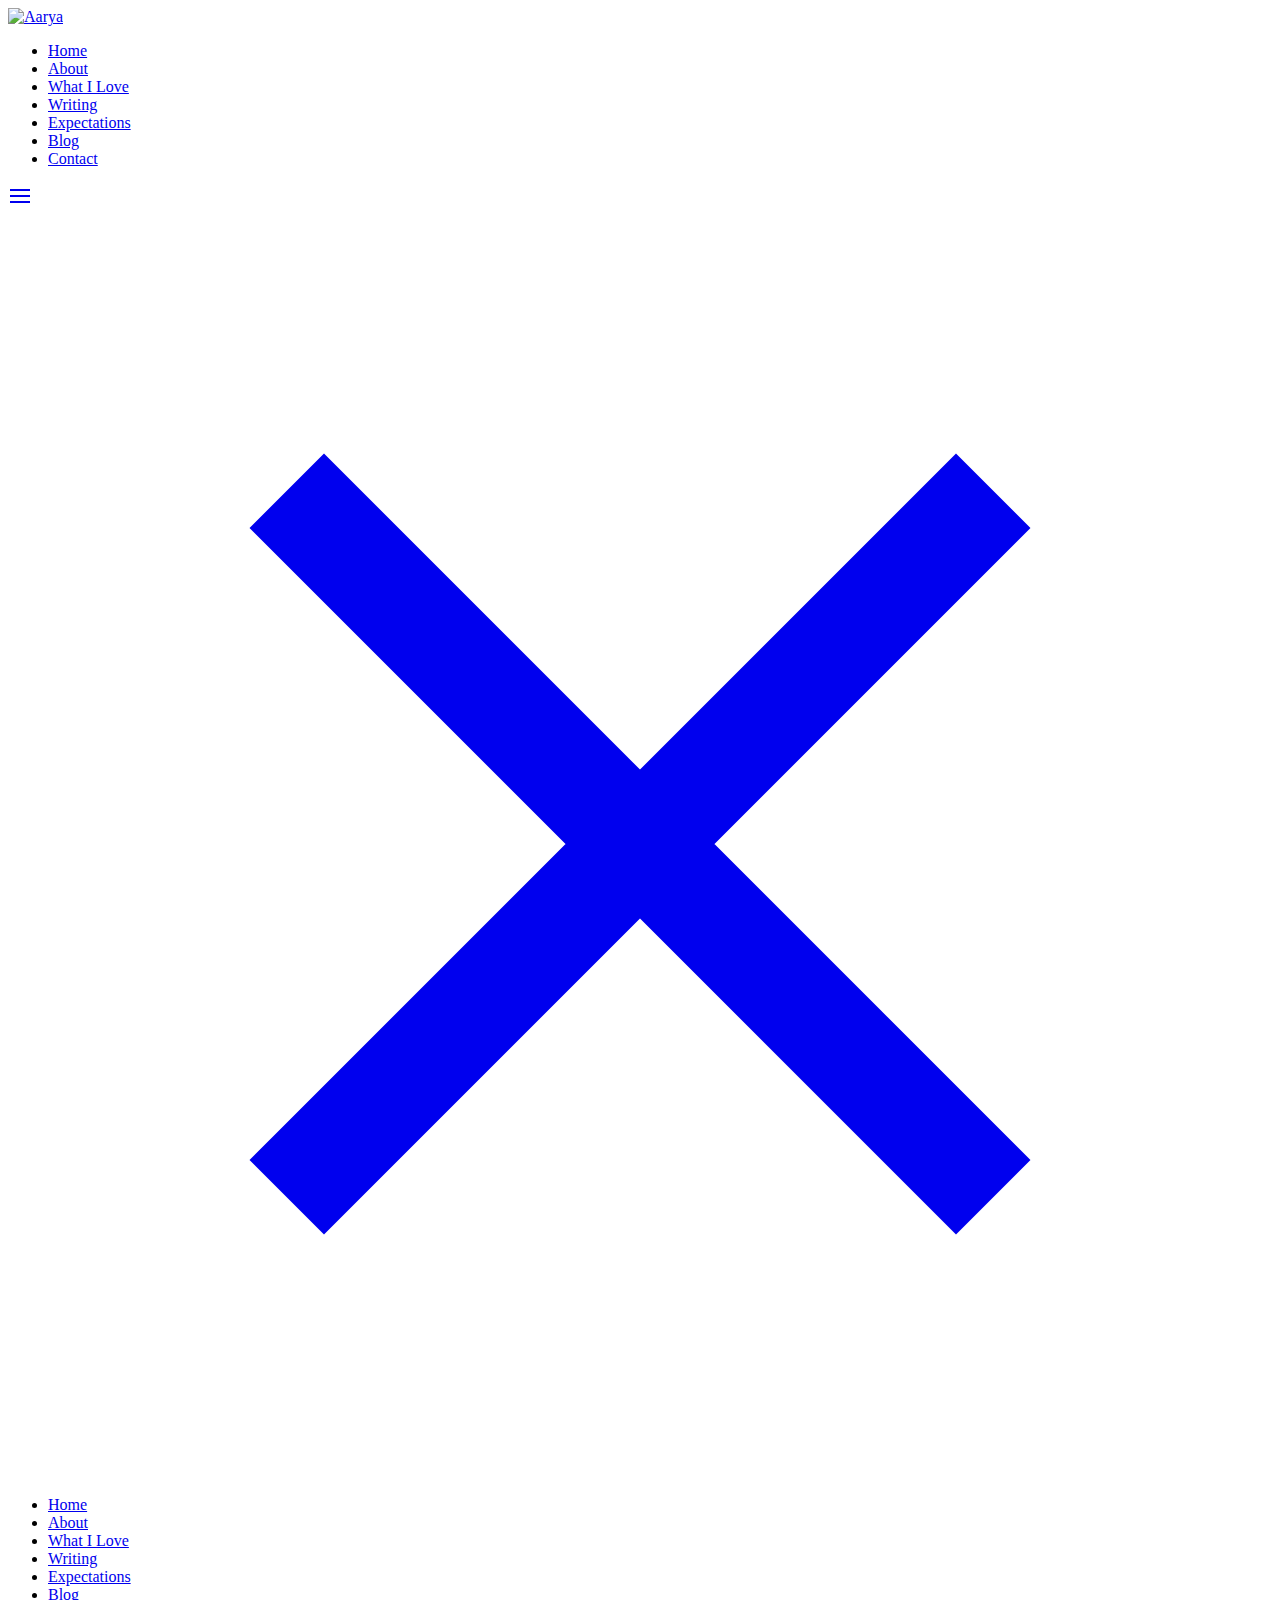
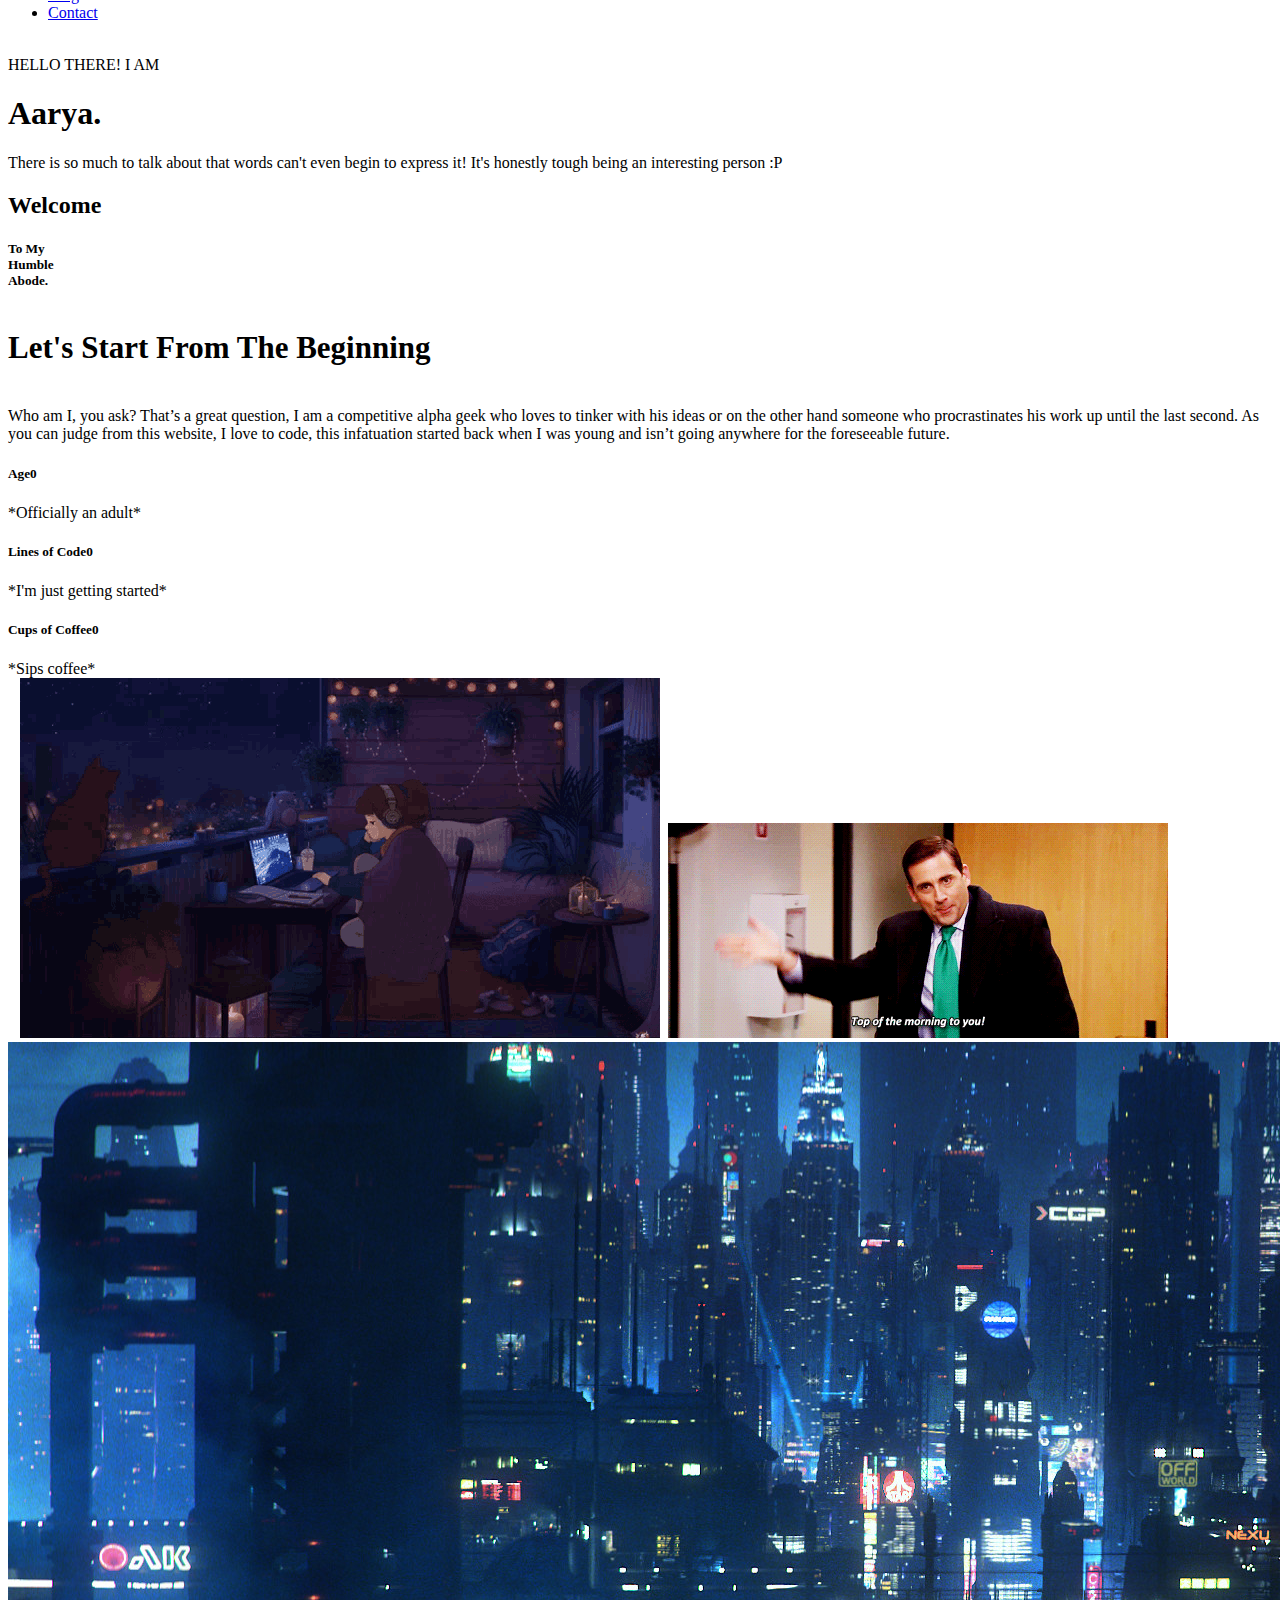
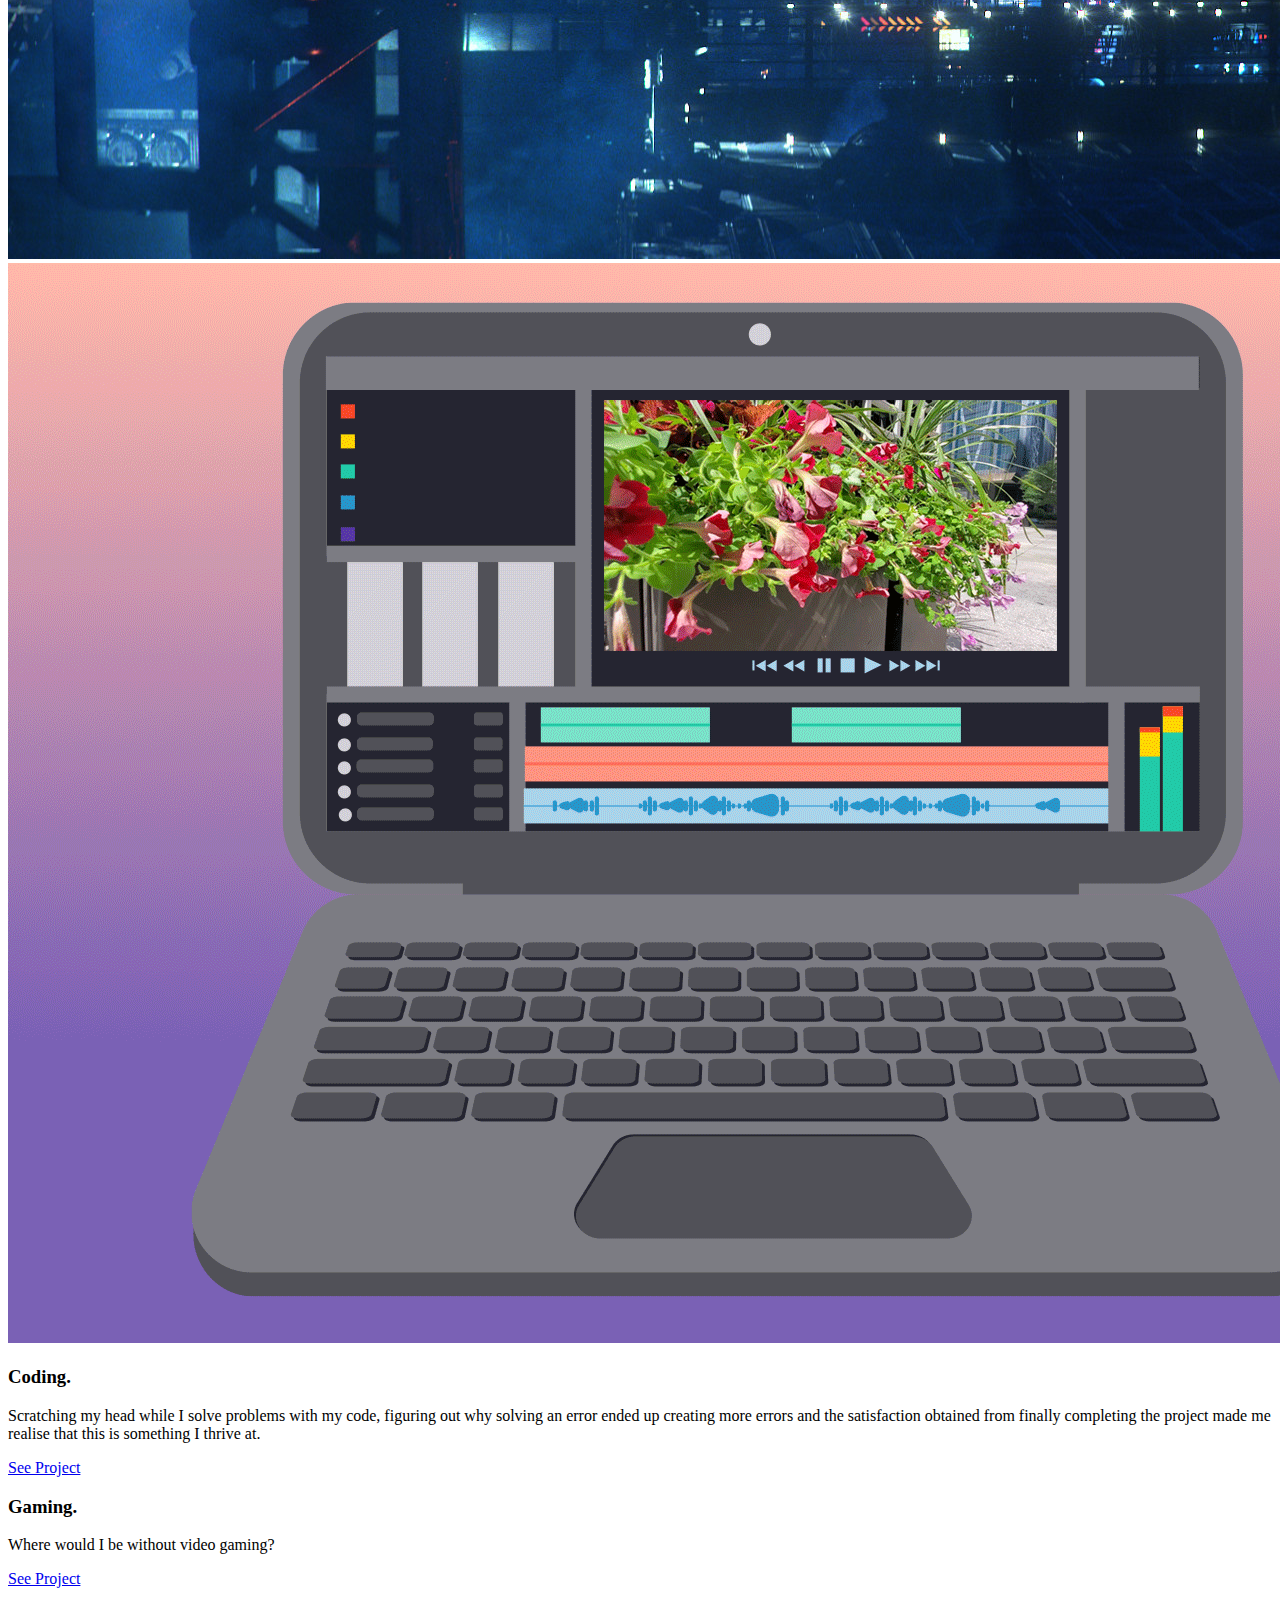
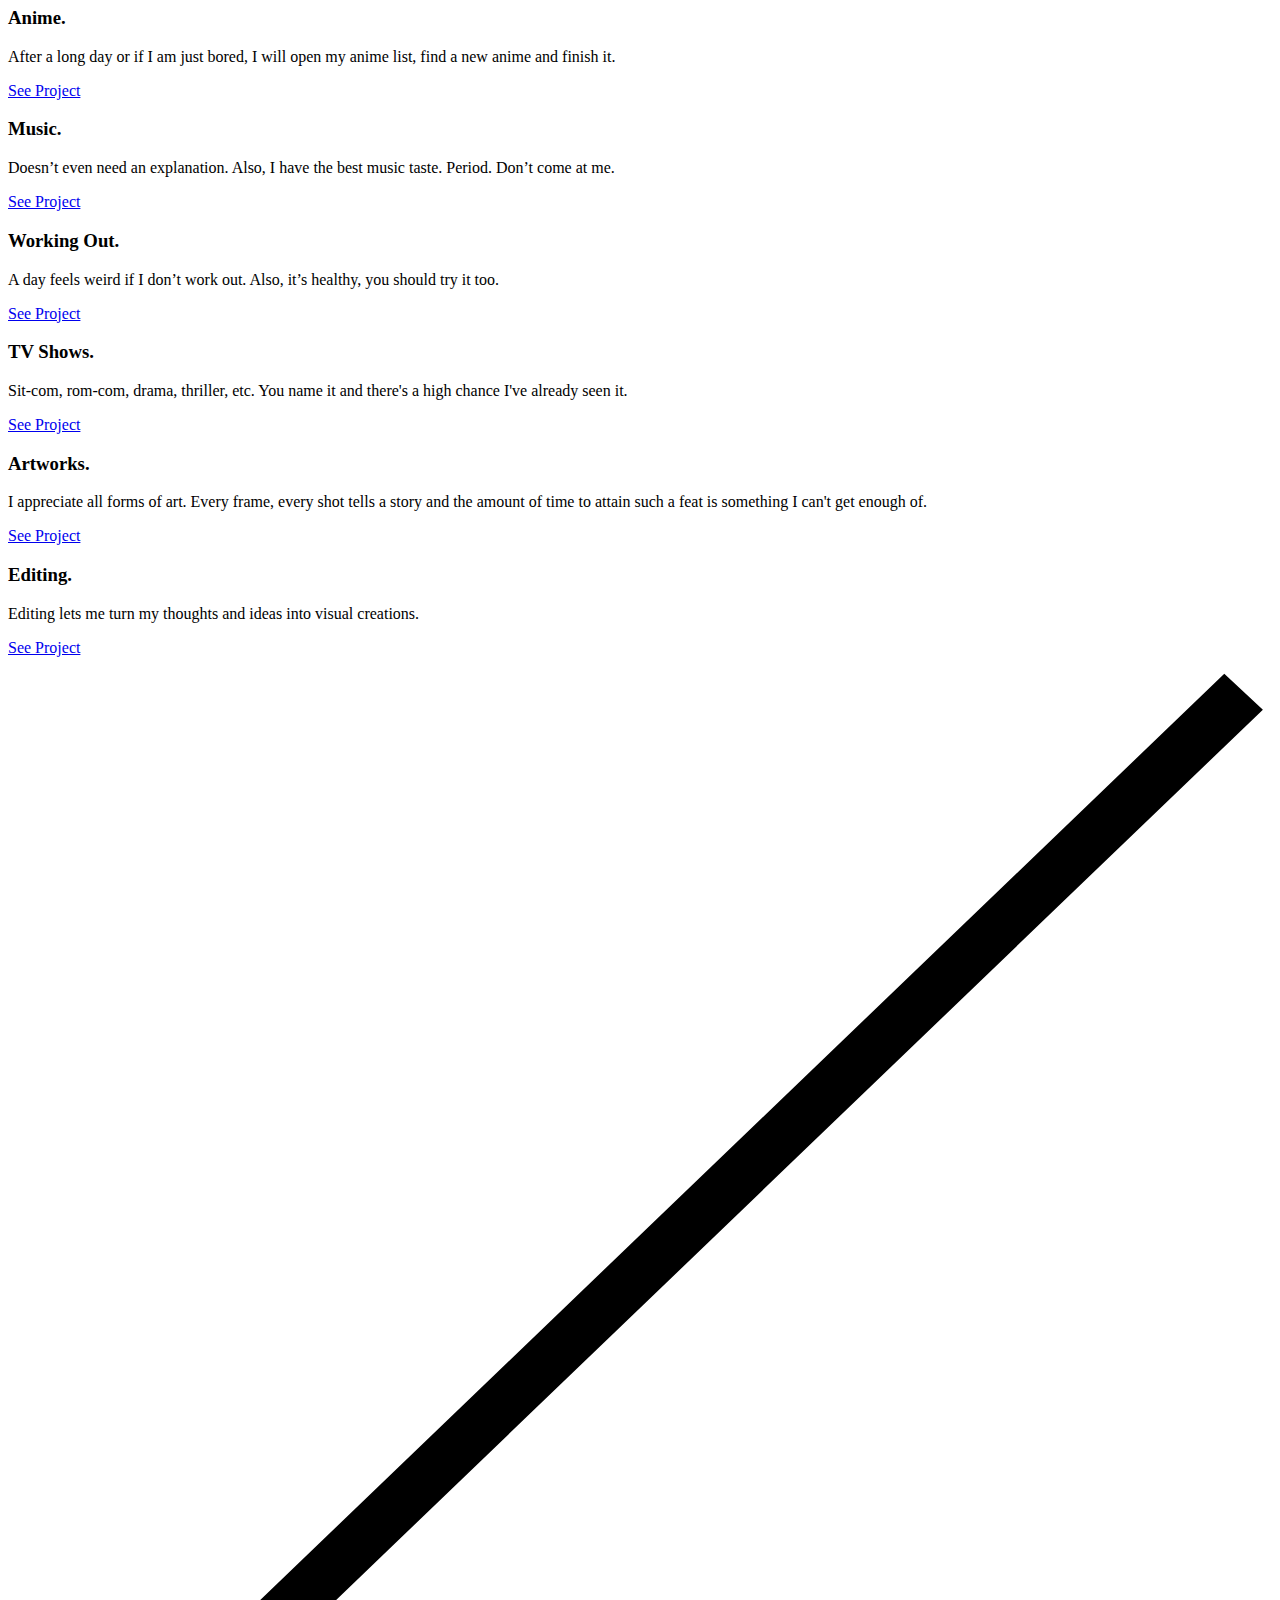
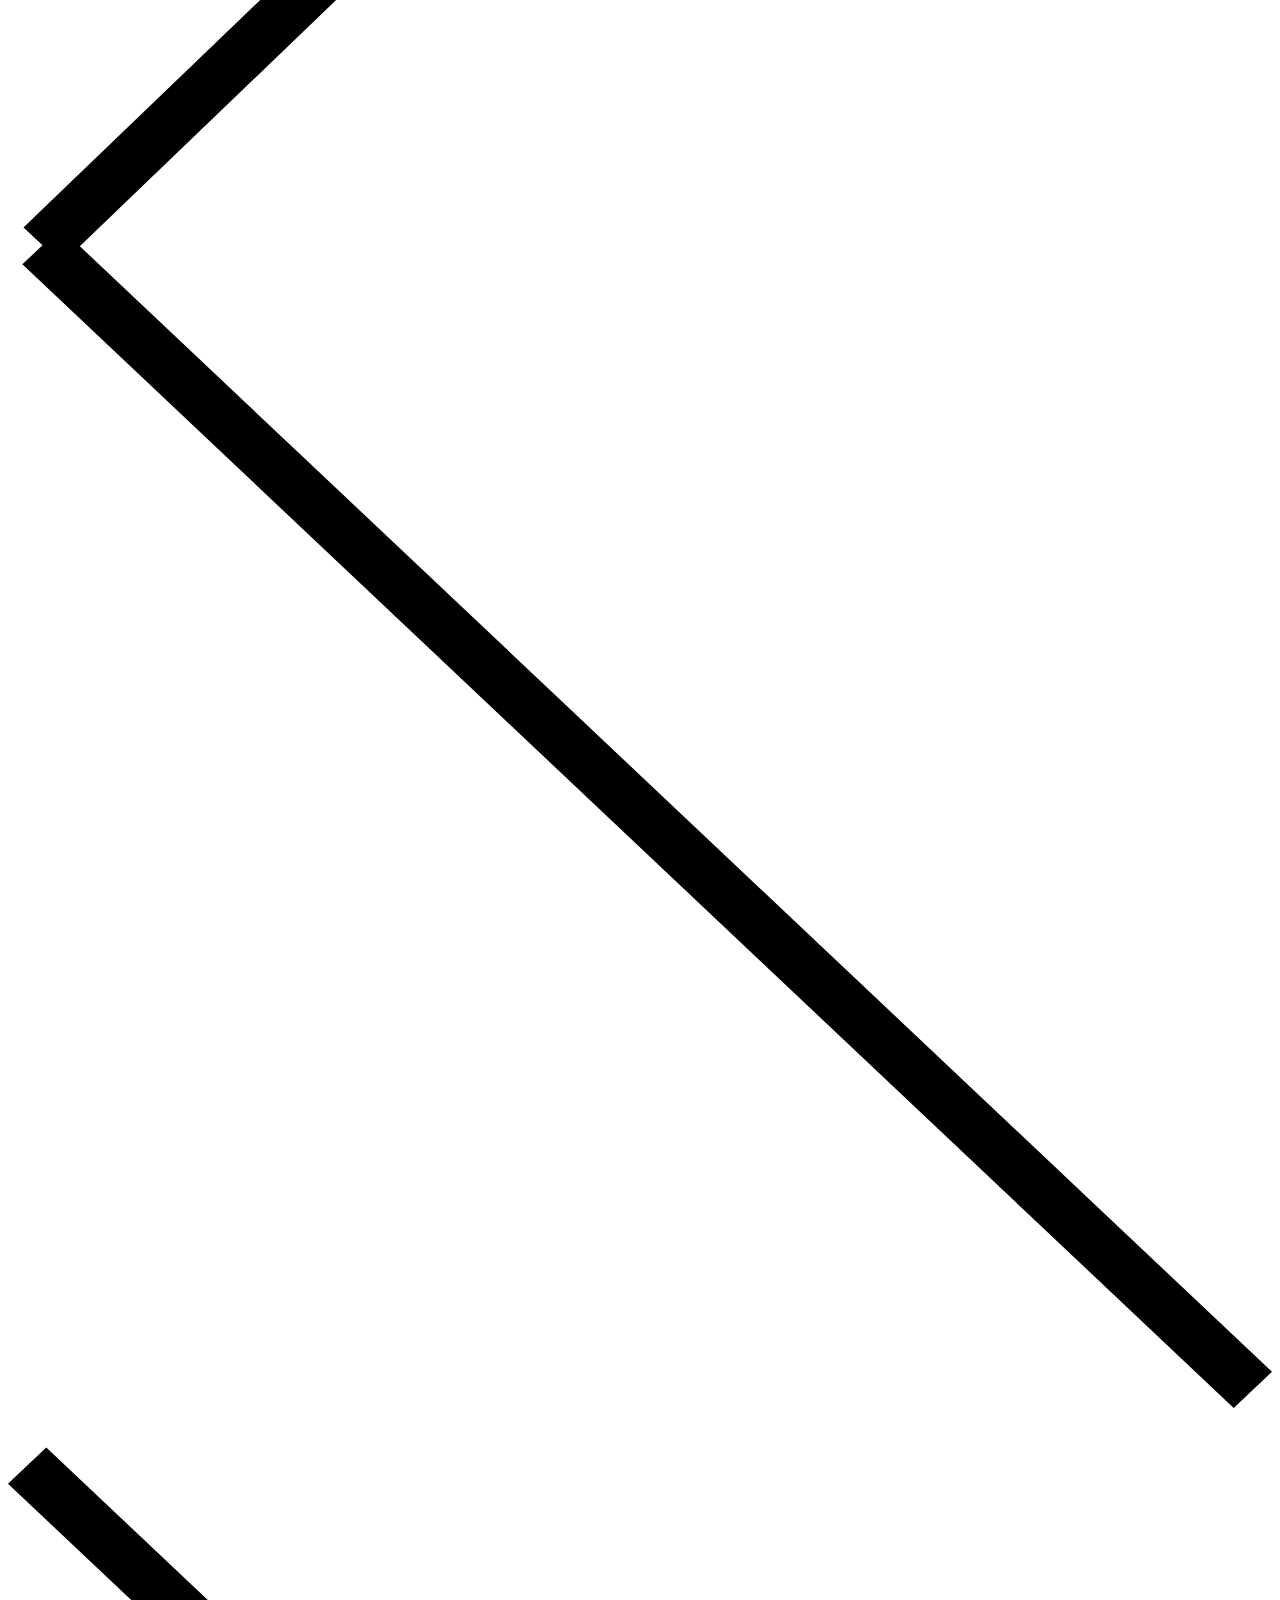
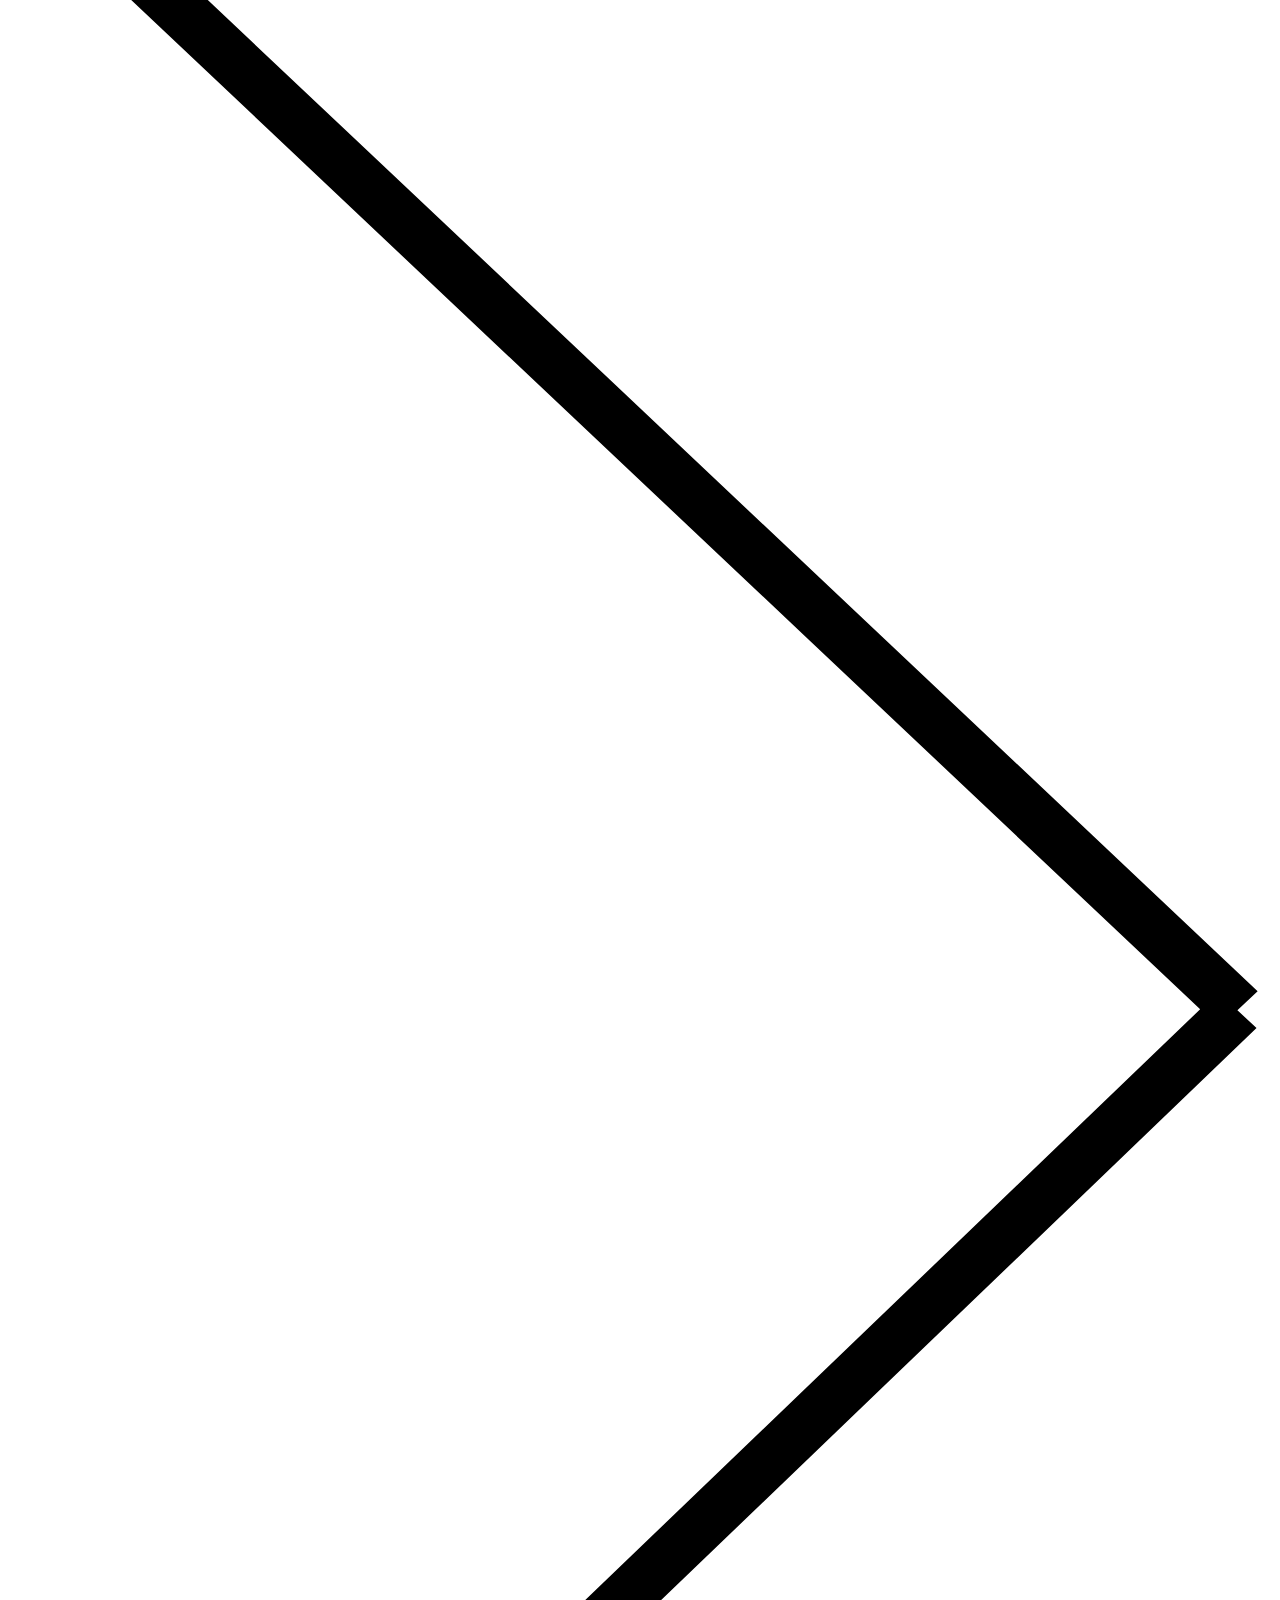
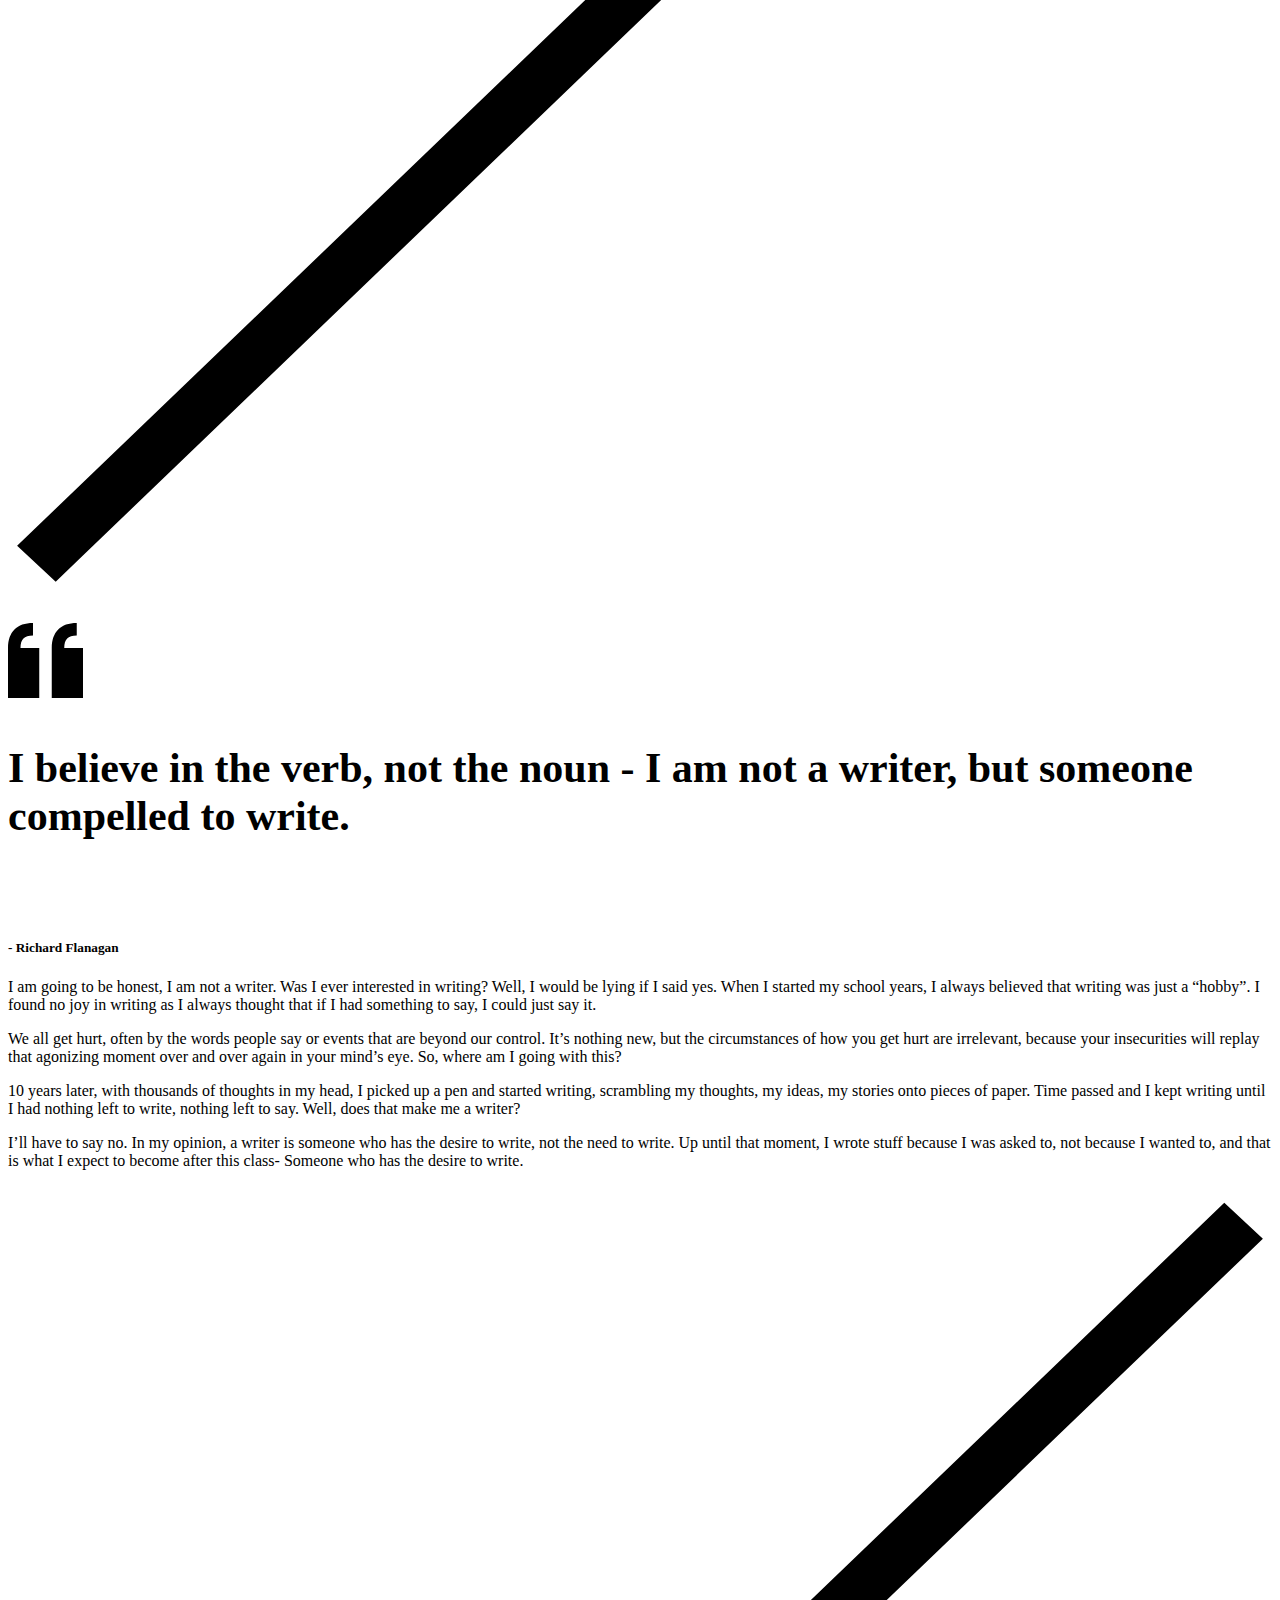
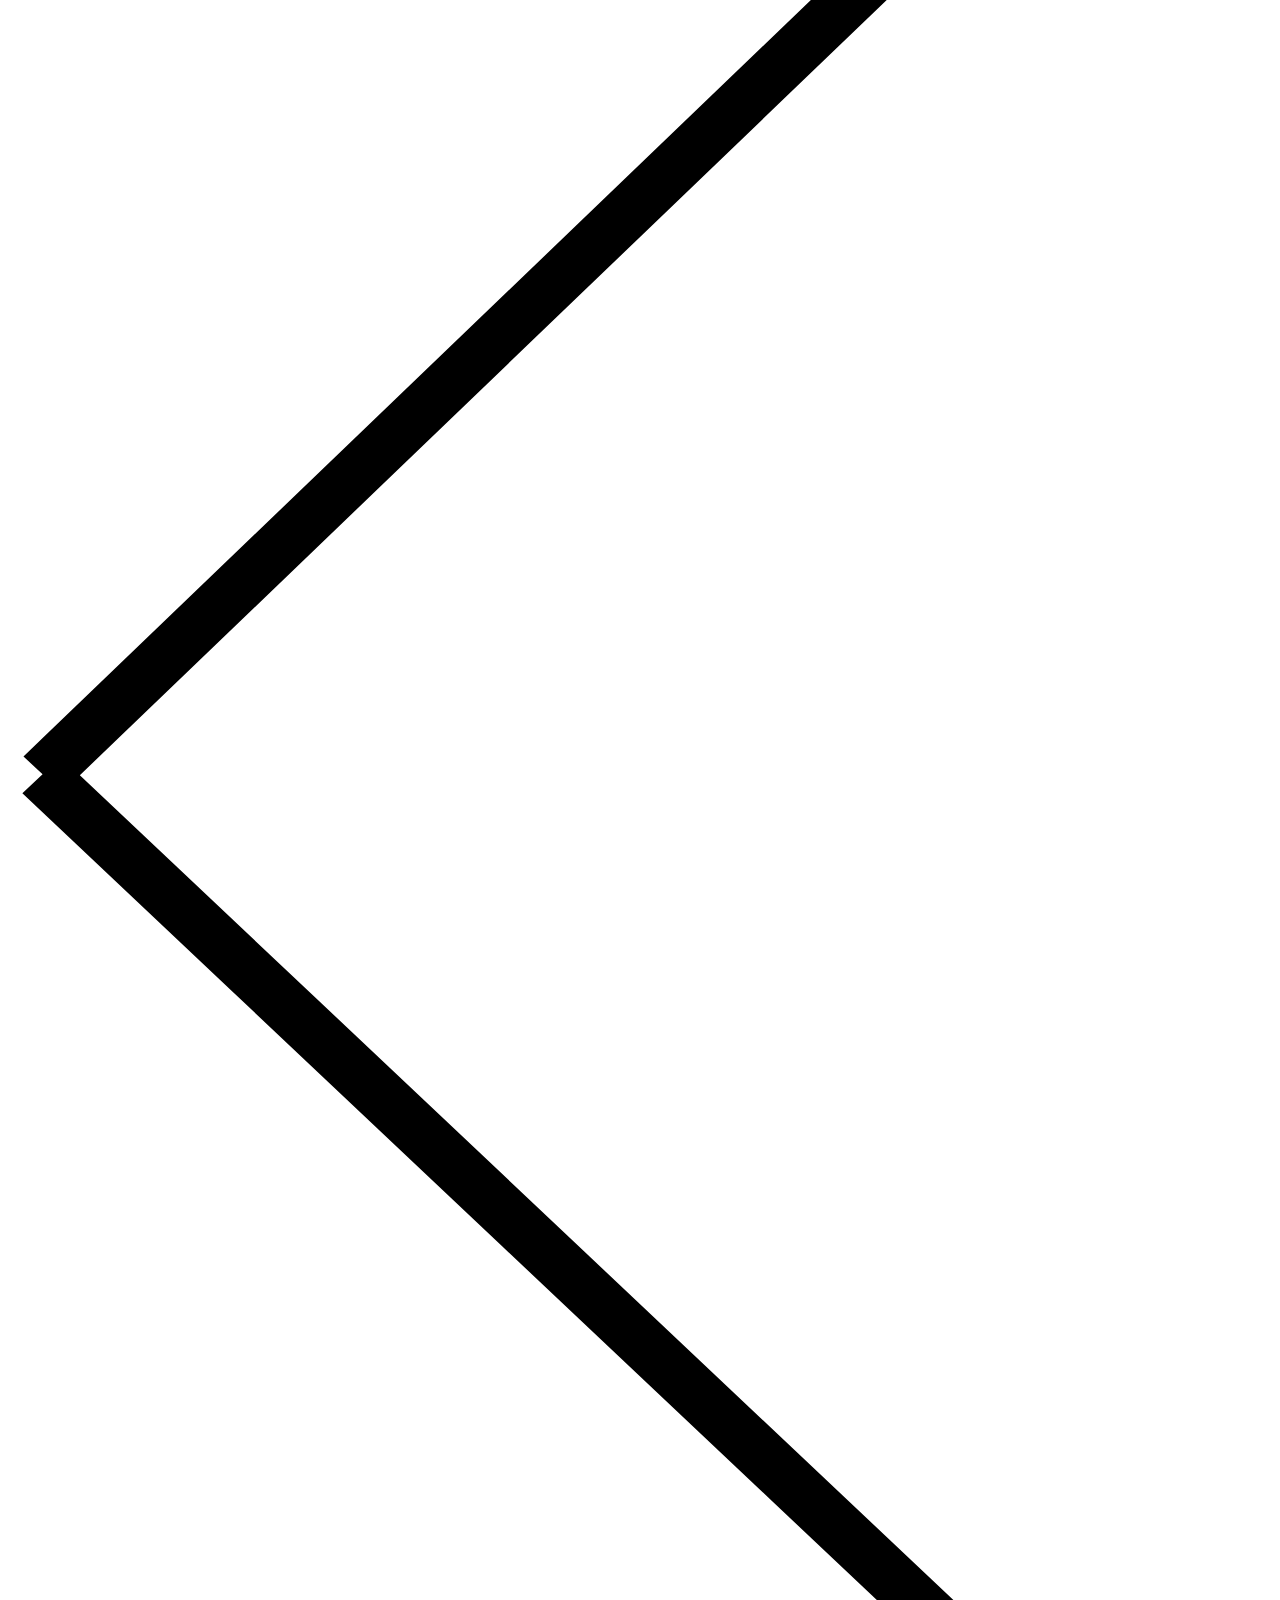
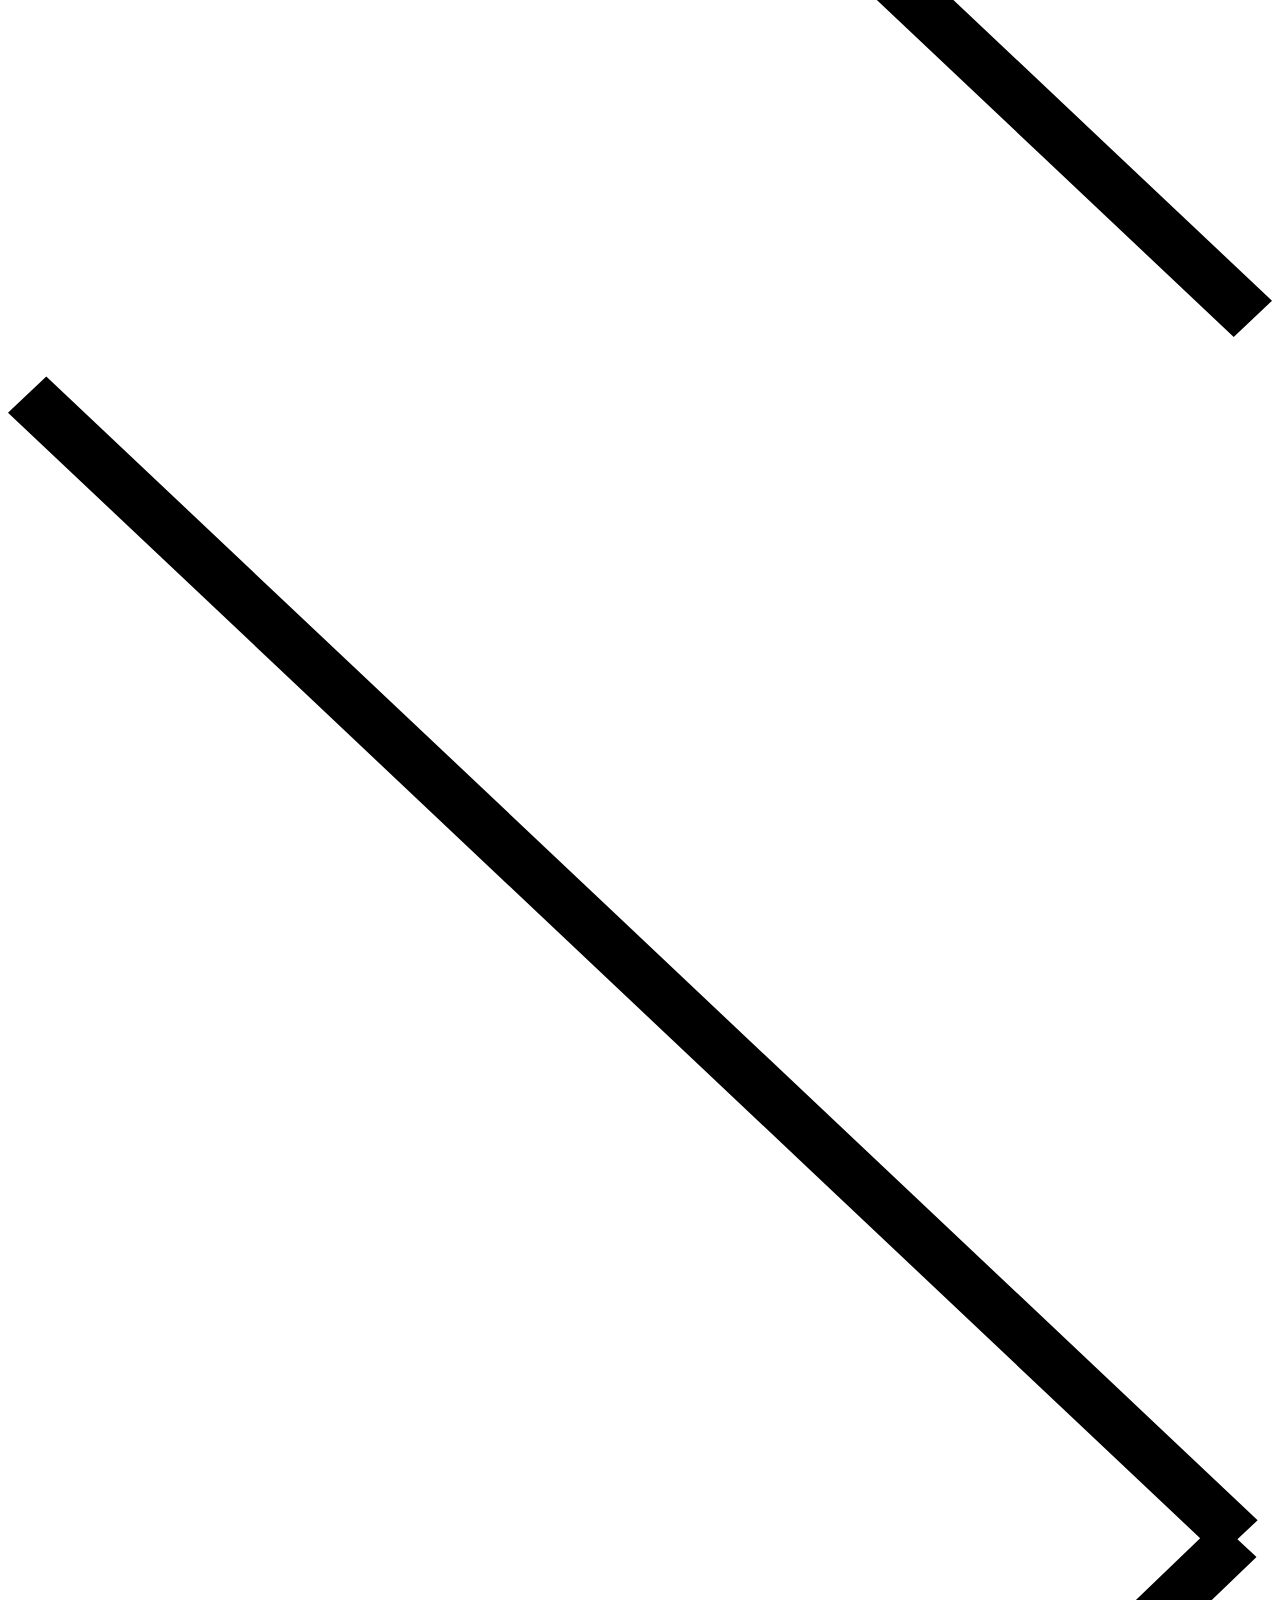
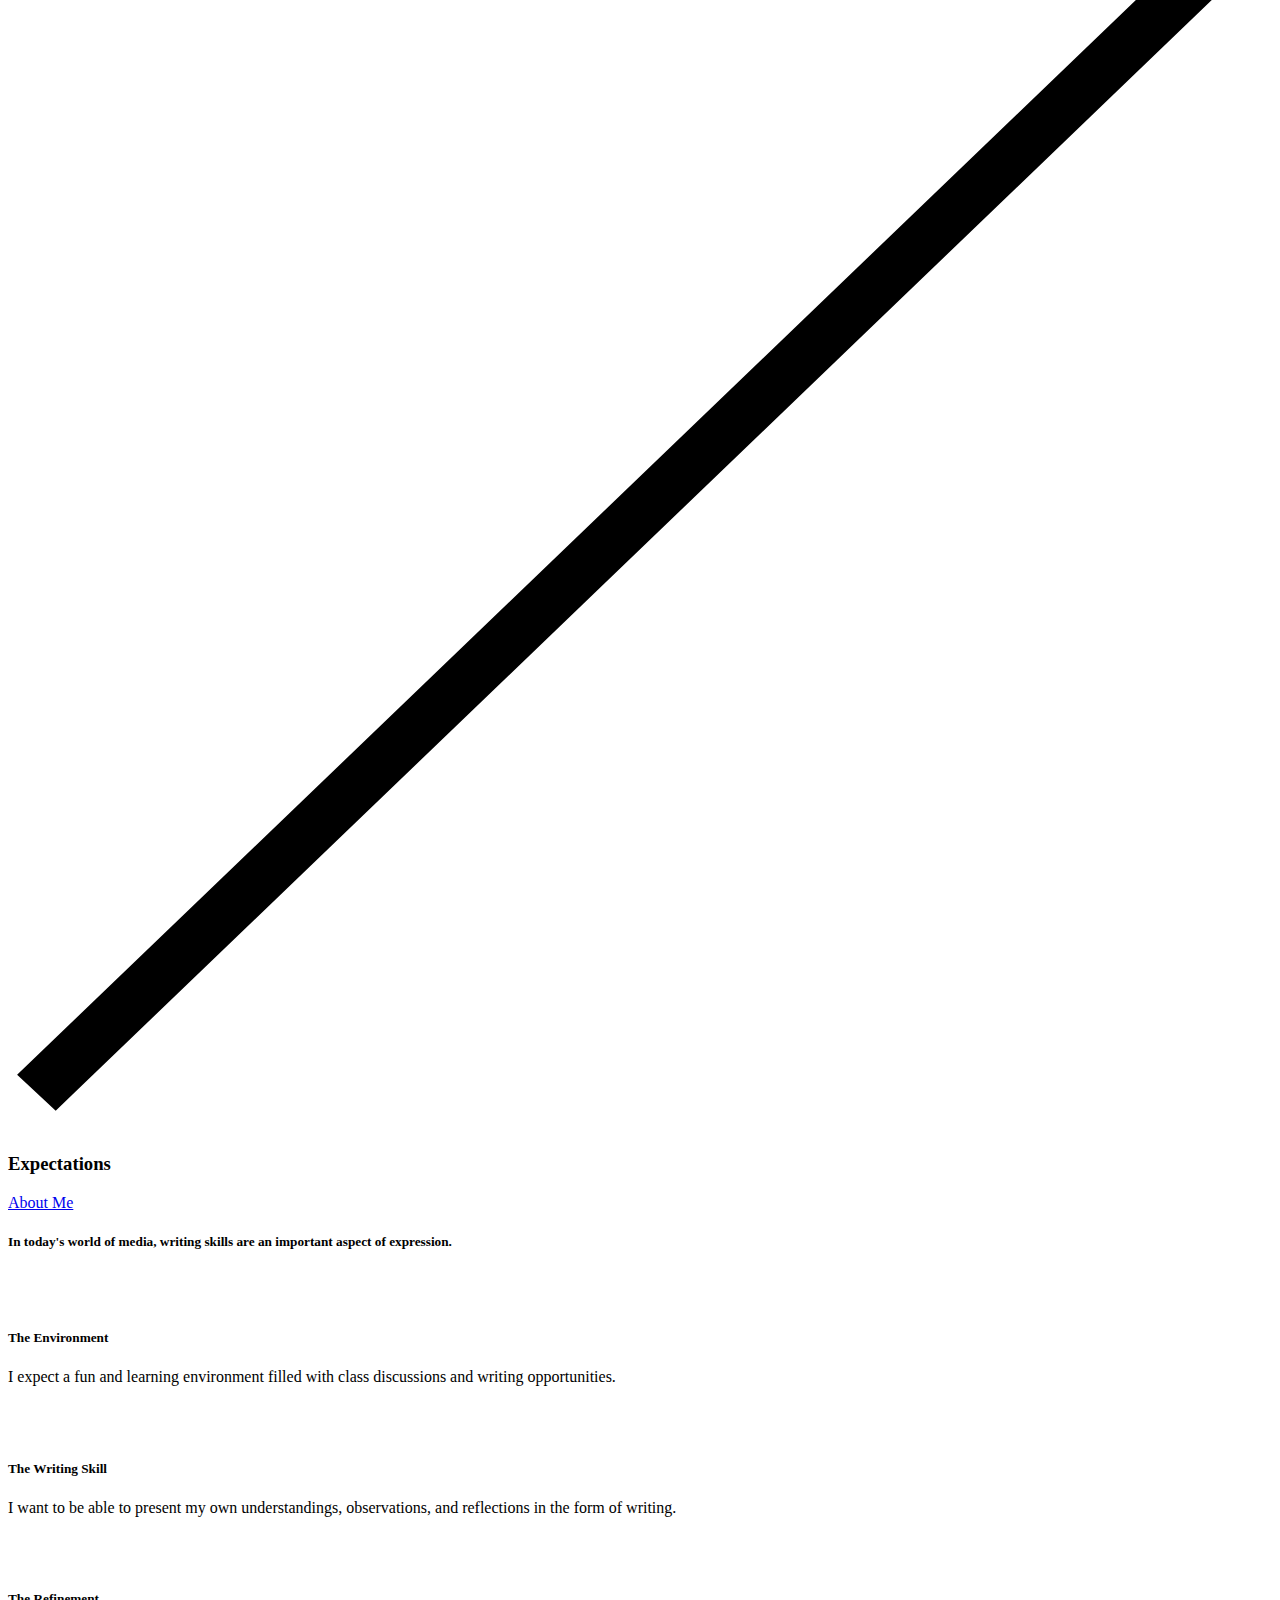
==== index.html @ be19444d "Expectations" ====
<!DOCTYPE html>
<html class="no-js vlt-is--homepage vlt-is--footer-fixed" lang="en">

<head>
	<meta charset="utf-8">
	<title>Aarya.exe</title>
	<meta name="description" content="Personal Blogging Page">
	<meta http-equiv="X-UA-Compatible" content="IE=edge">
	<meta name="viewport" content="width=device-width, initial-scale=1, maximum-scale=1">
	<!--Favicon-->
	<link rel="icon" type="image/svg" href="assets/img/root/A_icon.svg">
	<!--Framework-->
	<link rel="stylesheet" href="assets/css/framework/bootstrap.min.css">
	<!--Fonts-->
	<link rel="stylesheet" href="assets/fonts/Gilroy/style.css">
	<!--Icons-->
	<link rel="stylesheet" href="assets/fonts/LineIcons/Pro-Regular/font-css/LineIcons.css">
	<!--Plugins-->
	<link rel="stylesheet" href="assets/css/vlt-plugins.min.css">
	<!--Style-->
	<link rel="stylesheet" href="assets/css/vlt-main.min.css">
	<!--Custom-->
	<link rel="stylesheet" href="assets/css/custom.css">
</head>

<body class=" animsition">
	<!--Header-->
	<header class="vlt-header vlt-header--default">
		<div class="vlt-navbar vlt-navbar--main vlt-navbar--transparent vlt-navbar--sticky">
			<div class="vlt-navbar-background"></div>
			<div class="vlt-navbar-inner">
				<div class="vlt-navbar-inner--left">
					<!--Logo--><a class="vlt-navbar-logo" href="index.html"><img src="assets/img/root/logo2.svg" alt="Aarya"></a>
				</div>
				<div class="vlt-navbar-inner--center">
					<div class="container">
						<nav class="vlt-default-menu__navigation">
							<!--Navigation-->
							<ul class="sf-menu">
								<li data-menuanchor="Home"><a href="#Home">Home</a>
								</li>
								<li data-menuanchor="About"><a href="#About">About</a>
								</li>
								<li data-menuanchor="Projects"><a href="#Projects">What I Love</a>
								</li>
								<li data-menuanchor="Testimonials"><a href="#Testimonials">Writing</a>
								</li>
								<li data-menuanchor="Education"><a href="#Education">Expectations</a>
								</li>
								<li data-menuanchor="Blog"><a href="#Blog">Blog</a>
								</li>
								<li data-menuanchor="Contact"><a href="#Contact">Contact</a>
								</li>
							</ul>
						</nav>
					</div>
				</div>
				<div class="vlt-navbar-inner--right">
					<div class="d-flex align-items-center">
						<!--Contacts-->
						
						<!--Menu Burger--><a class="vlt-menu-burger js-offcanvas-menu-open" href="#"><svg xmlns="http://www.w3.org/2000/svg" width="24" height="24" viewBox="0 0 24 24" fill="none" stroke="currentColor" stroke-width="2" stroke-linecap="square" stroke-linejoin="round">
								<line x1="3" y1="12" x2="21" y2="12" />
								<line x1="3" y1="6" x2="21" y2="6" />
								<line x1="3" y1="18" x2="21" y2="18" /></svg></a>
					</div>
				</div>
			</div>
		</div>
	</header>
	<!--Offcanvas Menu-->
	<div class="vlt-offcanvas-menu">
		<div class="vlt-offcanvas-menu__header">
			<!--Locales-->
			
			<!--Menu Burger--><a class="vlt-menu-burger vlt-menu-burger--opened js-offcanvas-menu-close" href="#"><svg xmlns="http://www.w3.org/2000/svg" fill="none" stroke="currentColor" stroke-linecap="square" stroke-linejoin="round" stroke-width="2" viewBox="0 0 24 24">
					<defs />
					<path d="M18 6L6 18M6 6l12 12" /></svg></a>
		</div>
		<nav class="vlt-offcanvas-menu__navigation">
			<!--Navigation-->
			<ul class="sf-menu">
				<li data-menuanchor="Home"><a href="#Home">Home</a>
				</li>
				<li data-menuanchor="About"><a href="#About">About</a>
				</li>
				<li data-menuanchor="Projects"><a href="#Projects">What I Love</a>
				</li>
				<li data-menuanchor="Testimonials"><a href="#Testimonials">Writing</a>
				</li>
				<li data-menuanchor="Education"><a href="#Education">Expectations</a>
				</li>
				<li data-menuanchor="Blog"><a href="#Blog">Blog</a>
				</li>
				<li data-menuanchor="Contact"><a href="#Contact">Contact</a>
				</li>
			</ul>
		</nav>
		<div class="vlt-offcanvas-menu__footer">
			<!--Socials-->
			<div class="vlt-offcanvas-menu__socials"><a class="vlt-social-icon vlt-social-icon--style-1" href="#"><i class="lnir-facebook-filled"></i></a><a class="vlt-social-icon vlt-social-icon--style-1" href="#"><i class="lnir-twitter-original"></i></a><a class="vlt-social-icon vlt-social-icon--style-1" href="#"><i class="lnir-instagram"></i></a></div>
			<!--Copyright-->
			</div>
		</div>
	</div>
	<!--Site Overlay-->
	<div class="vlt-site-overlay"></div>
	<!--Fixed socials-->
	<div class="vlt-fixed-socials"><a class="vlt-social-icon vlt-social-icon--style-1" href="#"><i class="lnir-facebook-filled"></i></a><a class="vlt-social-icon vlt-social-icon--style-1" href="#"><i class="lnir-twitter-original"></i></a><a class="vlt-social-icon vlt-social-icon--style-1" href="#"><i class="lnir-instagram"></i></a></div>
	<!--Main-->
	<main class="vlt-main">
		<!--Fullpage Slider-->
		<div class="vlt-fullpage-slider" data-loop-top="" data-loop-bottom="" data-speed="450">
			<!--Home-->
			<!--Section-->
			<div class="vlt-section pp-scrollable" data-anchor="Home">
				<div class="vlt-section__vertical-align">
					<div class="vlt-section__content">
						<!--Ken Burn Effect-->
						<div class="vlt-section__ken-burn-background has-mobile-image"><img src="assets/img/home.jpg" alt=""><img src="assets/img/home-mobile.jpg" alt=""></div>
						<div class="container">
							<div class="row">
								<div class="col-lg-5">
									<div class="vlt-gap-160"></div>
									<!--Animated Block-->
									<div class="vlt-animated-block" data-animation-name="fadeInUpSm" style="animation-delay:0s; animation-duration:700ms;">
										<!--Video button-->
										
									</div>
									<div class="vlt-gap-100"></div>
									<!--Animated Block-->
									<div class="vlt-animated-block" data-animation-name="fadeInUpSm" style="animation-delay:.1s; animation-duration:700ms;"><span class="vlt-display-1 has-white-color">HELLO THERE! I AM</span>
									</div>
									<div class="vlt-gap-15"></div>
									<!--Animated Block-->
									<div class="vlt-animated-block" data-animation-name="fadeInUpSm" style="animation-delay:.2s; animation-duration:700ms;">
										<h1 class="vlt-large-heading">Aarya<span class="has-accent-color">.</span></h1>
									</div>
									<div class="vlt-gap-15"></div>
									<!--Animated Block-->
									<div class="vlt-animated-block" data-animation-name="fadeInUpSm" style="animation-delay:.3s; animation-duration:700ms;">
										<p>There is so much to talk about that words can't even begin to express it! It's honestly tough being an interesting person :P </p>
									</div>
								</div>
							</div>
						</div>
					</div>
				</div>
			</div>
			<!--About-->
			<!--Section-->
			<div class="vlt-section pp-scrollable" data-anchor="About">
				<div class="vlt-section__vertical-align">
					<div class="vlt-section__content">
						<div class="container">
							<div class="row">
								<div class="col-xl-6">
									<!--Animated Block-->
									<div class="vlt-animated-block" data-animation-name="fadeInUpSm" style="animation-delay:0s; animation-duration:700ms;">
										<div class="vlt-experience-block"><h2><span class="has-accent-color">Welcome</h2></span>
											<h5 class="vlt-experience-block__title">To My<br>Humble<br>Abode.</h5>
										</div>
									</div>
									<div class="vlt-gap-100--lg"></div>
								</div>
								<div class="col-xl-6 col-md-8">
									<!--Animated Block-->
									<div class="vlt-animated-block" data-animation-name="fadeInUpSm" style="animation-delay:.1s; animation-duration:700ms;">
										<h4 style="font-size:31px;">Let's Start From The Beginning</h4>
									</div>
									<div class="vlt-gap-45"></div>
									<!--Animated Block-->
									<div class="vlt-animated-block" data-animation-name="fadeInUpSm" style="animation-delay:.2s; animation-duration:700ms;">
										<p>Who am I, you ask? That’s a great question, I am a competitive alpha geek who loves to tinker with his ideas or on the other hand someone who procrastinates his work up until the last second. As you can judge from this website, I love to code, this infatuation started back when I was young and isn’t going anywhere for the foreseeable future.</p>
									</div>
									<div class="vlt-gap-70"></div>
									<!--Animated Block-->
									<div class="vlt-animated-block" data-animation-name="fadeInUpSm" style="animation-delay:.3s; animation-duration:700ms;">
										<!--Progress Bar-->
										
										<div class="vlt-progress-bar" data-final-value="18" data-animation-speed="20000">
												<h5 class="vlt-progress-bar__title">Age<span class="counter">0</span>
											</h5>
											*Officially an adult*
										</div>
									</div>
									<div class="vlt-gap-70"></div>
									<!--Animated Block-->
									<div class="vlt-animated-block" data-animation-name="fadeInUpSm" style="animation-delay:.4s; animation-duration:700ms;">
										<!--Progress Bar-->
										<div class="vlt-progress-bar" data-final-value="10750" data-animation-speed="30000">
											<h5 class="vlt-progress-bar__title">Lines of Code<span class="counter">0</span>
											</h5>
										*I'm just getting started*	
										</div>
									</div>
									<div class="vlt-gap-70"></div>
									<!--Animated Block-->
									<div class="vlt-animated-block" data-animation-name="fadeInUpSm" style="animation-delay:.5s; animation-duration:700ms;">
										<!--Progress Bar-->
										<div class="vlt-progress-bar" data-final-value="1460" data-animation-speed="40000">
											<h5 class="vlt-progress-bar__title">Cups of Coffee<span class="counter">0</span>
											</h5>
										*Sips coffee*
										</div>
									</div>
								</div>
							</div>
						</div>
					</div>
				</div>
			</div>
			<!--What I Love-->
			<!--Section-->
			<div class="vlt-section pp-scrollable" data-anchor="Projects">
				<div class="vlt-section__vertical-align">
					<div class="vlt-section__content">
						<!--Projects-->
						<div class="vlt-section__projects-background">
							<img class="is-active" src="assets/vid/coding.gif" alt="" loading="lazy">
							<img src="assets/vid/League.gif" alt="" loading="lazy">
							<img src="assets/vid/anime.gif" alt="" loading="lazy">
							<img src="assets/vid/music.gif" alt="" loading="lazy">
							<img src="assets/vid/gym.gif" alt="" loading="lazy">
							<img src="assets/vid/show1.gif" alt="" loading="lazy">
							<img src="assets/vid/Art.jpg" alt="" loading="lazy">
							<img src="assets/vid/edit.gif" alt="" loading="lazy">
							
						</div>
						<div class="container">
							<div class="vlt-gap-100"></div>
							<!--Animated Block-->
							<div class="vlt-animated-block" data-animation-name="fadeInUpSm" style="animation-delay:0s; animation-duration:700ms;">
								<!--Content slider-->
								<div class="vlt-content-slider " data-navigation-anchor=".vlt-projects-anchor" data-effect="fade" data-gap="" data-loop="" data-speed="" data-autoplay="" data-autoplay-speed="" data-slides-centered="" data-slide-settings="{}" data-free-mode="" data-slider-offset="" data-mousewheel="">
									<div class="swiper-container">
										<div class="swiper-wrapper">
											<div class="swiper-slide">
												<!--Product-->
												<article class="vlt-project">
													<h3 class="vlt-project-title">Coding<span class="has-accent-color">.</span></h3>
													<div class="vlt-project-excerpt">
														<p>Scratching my head while I solve problems with my code, figuring out why solving an error ended up creating more errors and the satisfaction obtained from finally completing the project made me realise that this is something I thrive at.</p>
													</div>
													<!--Button--><a class="vlt-btn vlt-btn--primary vlt-btn--md" href="single-product.html" target="_self">See Project</a>
												</article>
											</div>
											<div class="swiper-slide">
												<!--Product-->
												<article class="vlt-project">
													<h3 class="vlt-project-title">Gaming<span class="has-accent-color">.</span></h3>
													<div class="vlt-project-excerpt">
														<p>Where would I be without video gaming?</p>
													</div>
													<!--Button--><a class="vlt-btn vlt-btn--primary vlt-btn--md" href="single-product.html" target="_self">See Project</a>
												</article>
											</div>
											<div class="swiper-slide">
												<!--Product-->


												<article class="vlt-project">
													<h3 class="vlt-project-title">Anime<span class="has-accent-color">.</span></h3>
													<div class="vlt-project-excerpt">
														<p>After a long day or if I am just bored, I will open my anime list, find a new anime and finish it.</p>
													</div>
													<!--Button--><a class="vlt-btn vlt-btn--primary vlt-btn--md" href="single-product.html" target="_self">See Project</a>
												</article>
											</div>
											<div class="swiper-slide">
												<!--Product-->
												<article class="vlt-project">
													<h3 class="vlt-project-title">Music<span class="has-accent-color">.</span></h3>
													<div class="vlt-project-excerpt">
														<p>Doesn’t even need an explanation. Also, I have the best music taste. Period. Don’t come at me.</p>
													</div>
													<!--Button--><a class="vlt-btn vlt-btn--primary vlt-btn--md" href="single-product.html" target="_self">See Project</a>
												</article>
											</div>
											<div class="swiper-slide">
												<!--Product-->
												<article class="vlt-project">
													<h3 class="vlt-project-title">Working Out<span class="has-accent-color">.</span></h3>
													<div class="vlt-project-excerpt">
														<p>A day feels weird if I don’t work out. Also, it’s healthy, you should try it too.</p>
													</div>
													<!--Button--><a class="vlt-btn vlt-btn--primary vlt-btn--md" href="single-product.html" target="_self">See Project</a>
												</article>
											</div>
											<div class="swiper-slide">
												<!--Product-->
												<article class="vlt-project">
													<h3 class="vlt-project-title">TV Shows<span class="has-accent-color">.</span></h3>
													<div class="vlt-project-excerpt">
														<p>Sit-com, rom-com, drama, thriller, etc. You name it and there's a high chance I've already seen it.</p>
													</div>
													<!--Button--><a class="vlt-btn vlt-btn--primary vlt-btn--md" href="single-product.html" target="_self">See Project</a>
												</article>
											</div>
											<div class="swiper-slide">
												<!--Product-->
												<article class="vlt-project">
													<h3 class="vlt-project-title">Artworks<span class="has-accent-color">.</span></h3>
													<div class="vlt-project-excerpt">
														<p>I appreciate all forms of art. Every frame, every shot tells a story and the amount of time to attain such a feat is something I can't get enough of.</p>
													</div>
													<!--Button--><a class="vlt-btn vlt-btn--primary vlt-btn--md" href="single-product.html" target="_self">See Project</a>
												</article>
											</div>
											<div class="swiper-slide">
												<!--Product-->
												<article class="vlt-project">
													<h3 class="vlt-project-title">Editing<span class="has-accent-color">.</span></h3>
													<div class="vlt-project-excerpt">
														<p>Editing lets me turn my thoughts and ideas into visual creations.</p>
													</div>
													<!--Button--><a class="vlt-btn vlt-btn--primary vlt-btn--md" href="single-product.html" target="_self">See Project</a>
												</article>
											</div>
										</div>
									</div>
								</div>
								<div class="vlt-gap-150"></div>
								<!--Slider controls-->
								<div class="vlt-slider-controls vlt-slider-controls--style-2 vlt-projects-anchor">
									<div class="vlt-swiper-pagination"></div>
									<div class="vlt-swiper-button-prev"><svg xmlns="http://www.w3.org/2000/svg" fill="none" viewBox="0 0 24 45">
											<defs />
											<path fill="currentColor" fill-rule="evenodd" d="M1.36413 22.5795L24 43.9524l-.7271.6865L.272896 22.9223l.383716-.3623-.362754-.3367L23.0941.319721l.733.680233L1.36413 22.5795z" clip-rule="evenodd" /></svg></div>
									<div class="vlt-swiper-button-next"><svg fill="none" xmlns="http://www.w3.org/2000/svg" viewBox="0 0 24 45">
											<defs />
											<path fill-rule="evenodd" clip-rule="evenodd" d="M22.6359 22.3728L0 1.00001.727101.313477 23.7271 22.0301l-.3837.3623.3627.3367L.905866 44.6327l-.732997-.6803L22.6359 22.3728z" fill="currentColor" /></svg></div>
								</div>
							</div>
						</div>
					</div>
				</div>
			</div>

			<!--Writing-->
			<!--Section-->
			<div class="vlt-section pp-scrollable" data-anchor="Testimonials">
				<div class="vlt-section__vertical-align">
					<div class="vlt-section__content">
						<!--Ken Burn Effect-->
						<div class="vlt-section__ken-burn-background"><img src="assets/img/writer.jpg" alt=""></div>
						<div class="container">
							<div class="row align-items-end">
								<div class="col-xl-6">
									<!--Animated Block-->
									<div class="vlt-animated-block" data-animation-name="fadeInUpSm" style="animation-delay:0s; animation-duration:700ms;">
										<div class="has-accent-color"><svg xmlns="http://www.w3.org/2000/svg" fill="none" viewBox="0 0 75 75" style="height: 75px;">
												<defs />
												<path fill="currentColor" d="M25 0C16.9271 0 10.7422 2.14844 6.44531 6.44531 2.14844 10.7422 0 16.9271 0 25v50h31.25V25H12.5c0-4.4271.9766-7.6172 2.9297-9.5703C17.3828 13.4766 20.5729 12.5 25 12.5V0zm43.75 0c-8.0729 0-14.2578 2.14844-18.5547 6.44531C45.8984 10.7422 43.75 16.9271 43.75 25v50H75V25H56.25c0-4.4271.9766-7.6172 2.9297-9.5703C61.1328 13.4766 64.3229 12.5 68.75 12.5V0z" /></svg>
											<div class="vlt-gap-215 vlt-gap-100--lg"></div>
											<h3 style="font-size:42px;">I believe in the verb, not the noun - I am not a writer, but someone compelled to write.</h3>
											<br><br><h5><span class="has-accent-color">- Richard Flanagan</span></h5>
										</div>
									</div>
								</div>
								<div class="col-xl-4 col-md-6 offset-xl-2">
									<div class="vlt-gap-70--lg"></div>
									<!--Animated Block-->
									<div class="vlt-animated-block" data-animation-name="fadeInUpSm" style="animation-delay:.1s; animation-duration:700ms;">
										<!--Content slider-->
										<div class="vlt-content-slider " data-navigation-anchor=".vlt-testimonials-anchor" data-effect="" data-gap="" data-loop="" data-speed="" data-autoplay="" data-autoplay-speed="" data-slides-centered="" data-slide-settings="{}" data-free-mode="" data-slider-offset="" data-mousewheel="">
											<div class="swiper-container">
												<div class="swiper-wrapper">
													<div class="swiper-slide">
														<!--Testimonial-->
														<div class="vlt-testimonial">
															<div class="vlt-testimonial__text">
																<p>I am going to be honest, I am not a writer. Was I ever interested in writing? Well, I would be lying if I said yes. When I started my school years, I always believed that writing was just a “hobby”. I found no joy in writing as I always thought that if I had something to say, I could just say it.
																</p>
															</div>
														</div>
													</div>
													<div class="swiper-slide">
														<!--Testimonial-->
														<div class="vlt-testimonial">
															<div class="vlt-testimonial__text">
																<p>We all get hurt, often by the words people say or events that are beyond our control. It’s nothing new, but the circumstances of how you get hurt are irrelevant, because your insecurities will replay that agonizing moment over and over again in your mind’s eye. So, where am I going with this? 
																</p>
															</div>
														</div>
													</div>
													<div class="swiper-slide">
														<!--Testimonial-->
														<div class="vlt-testimonial">
															<div class="vlt-testimonial__text">
																<p>10 years later, with thousands of thoughts in my head, I picked up a pen and started writing, scrambling my thoughts, my ideas, my stories onto pieces of paper. Time passed and I kept writing until I had nothing left to write, nothing left to say. Well, does that make me a writer?
																</p>
															</div>
														</div>
													</div>
													<div class="swiper-slide">
														<!--Testimonial-->
														<div class="vlt-testimonial">
															<div class="vlt-testimonial__text">
																<p>I’ll have to say no. In my opinion, a writer is someone who has the desire to write, not the need to write. Up until that moment, I wrote stuff because I was asked to, not because I wanted to, and that is what I expect to become after this class- Someone who has the desire to write. 
																</p>
															</div>
															</div>
															</div>
												</div>
											</div>
										</div>
										<div class="vlt-gap-75"></div>
										<!--Slider controls-->
										<div class="vlt-slider-controls vlt-slider-controls--style-1 vlt-testimonials-anchor">
											<div class="vlt-swiper-button-prev"><svg xmlns="http://www.w3.org/2000/svg" fill="none" viewBox="0 0 24 45">
													<defs />
													<path fill="currentColor" fill-rule="evenodd" d="M1.36413 22.5795L24 43.9524l-.7271.6865L.272896 22.9223l.383716-.3623-.362754-.3367L23.0941.319721l.733.680233L1.36413 22.5795z" clip-rule="evenodd" /></svg></div>
											<div class="vlt-swiper-button-next"><svg fill="none" xmlns="http://www.w3.org/2000/svg" viewBox="0 0 24 45">
													<defs />
													<path fill-rule="evenodd" clip-rule="evenodd" d="M22.6359 22.3728L0 1.00001.727101.313477 23.7271 22.0301l-.3837.3623.3627.3367L.905866 44.6327l-.732997-.6803L22.6359 22.3728z" fill="currentColor" /></svg></div>
										</div>
									</div>
								</div>
							</div>
						</div>
					</div>
				</div>
			</div>
			<!--Expectations-->
			<!--Section-->
			<div class="vlt-section pp-scrollable" data-anchor="Education">
				<div class="vlt-section__vertical-align">
					<div class="vlt-section__content">
						<div class="container">
							<div class="vlt-gap-70"></div>
							<!--Animated Block-->
							<div class="vlt-animated-block" data-animation-name="fadeInUpSm" style="animation-delay:0s; animation-duration:700ms;">
								<div class="d-block d-md-flex align-items-center justify-content-between">
									<h3>Expectations</h3>
									<div class="vlt-gap-30--sm"></div>
									<!--Button--><a class="vlt-btn vlt-btn--primary vlt-btn--md" href="#" target="_self">About Me</a>
								</div>
							</div>
							<div class="vlt-gap-50"></div>
							<!--Animated Block-->
							<div class="vlt-animated-block" data-animation-name="fadeInUpSm" style="animation-delay:.1s; animation-duration:700ms;">
								<!--Content slider-->
								<div class="vlt-content-slider " data-navigation-anchor=".vlt-education-anchor" data-effect="" data-gap="120" data-loop="" data-speed="" data-autoplay="" data-autoplay-speed="" data-slides-centered="" data-slide-settings="{}" data-free-mode="" data-slider-offset="" data-mousewheel="">
									<div class="swiper-container">
										<div class="swiper-wrapper">
											<div class="swiper-slide">
												<!--Timeline Item-->
												<div class="vlt-timeline-item">
													<div class="row">
														<div class="col-xl-4">
														</div>
														<div class="col-xl-4">
															<h5 class="vlt-timeline-item__title">In today's world of media, writing skills are an important aspect of expression.</h5>
														</div>
													
													</div>
												</div>
												<!--Timeline Item-->
												<div class="vlt-timeline-item">
													<div class="row">
														<div class="col-xl-4"><img src="assets/img/root/1.png" alt="1" loading="lazy">
														</div>
														<div class="col-xl-4"><br>
															<h5 class="vlt-timeline-item__title">The Environment</h5>
														</div>
														<div class="col-xl-4">
															<p class="vlt-timeline-item__text">I expect a fun and learning environment filled with class discussions and writing opportunities.</p>
														</div>
													</div>
												</div>
												<!--Timeline Item-->
												<div class="vlt-timeline-item">
													<div class="row">
														<div class="col-xl-4"><img src="assets/img/root/2.png" alt="2" loading="lazy">
														</div>
														<div class="col-xl-4"><br>
															<h5 class="vlt-timeline-item__title">The Writing Skill</h5>
														</div>
														<div class="col-xl-4">
															<p class="vlt-timeline-item__text">I want to be able to present my own understandings, observations, and reflections in the form of writing.</p>
														</div>
													</div>
												</div>
											</div>
											<div class="swiper-slide">
												<!--Timeline Item-->
												<div class="vlt-timeline-item">
													<div class="row">
														<div class="col-xl-4"><img src="assets/img/root/3.png" alt="3" loading="lazy">
														</div>
														<div class="col-xl-4"><br>
															<h5 class="vlt-timeline-item__title">The Refinement</h5>
														</div>
														<div class="col-xl-4">
															<p class="vlt-timeline-item__text">I wish to find my way with words, refine my already *amazing* English skills to the finest.</p>
														</div>
													</div>
												</div>
												<!--Timeline Item-->
												<div class="vlt-timeline-item">
													<div class="row">
														<div class="col-xl-4"><img src="assets/img/root/4.png" alt="4" loading="lazy">
														</div>
														<div class="col-xl-4"><br>
															<h5 class="vlt-timeline-item__title">Social Life</h5>
														</div>
														<div class="col-xl-4">
															<p class="vlt-timeline-item__text">I want to meet new people and maybe have conversations about life over a cup of coffee.</p>
														</div>
													</div>
												</div>
												<!--Timeline Item-->
												<div class="vlt-timeline-item">
													<div class="row">
														<div class="col-xl-4">
														</div>
														<div class="col-xl-4"><br>
															<h5 class="vlt-timeline-item__title">Well, that's enough about me, let's talk about you!</h5>
														</div>
														<div class="col-xl-4">
															
														</div>
													</div>
												</div>
											</div>
											
										</div>
									</div>
								</div>
								<div class="vlt-gap-75"></div>
								<!--Slider controls-->
								<div class="vlt-slider-controls vlt-slider-controls--style-2 vlt-education-anchor">
									<div class="vlt-swiper-pagination"></div>
									<div class="vlt-swiper-button-prev"><svg xmlns="http://www.w3.org/2000/svg" fill="none" viewBox="0 0 24 45">
											<defs />
											<path fill="currentColor" fill-rule="evenodd" d="M1.36413 22.5795L24 43.9524l-.7271.6865L.272896 22.9223l.383716-.3623-.362754-.3367L23.0941.319721l.733.680233L1.36413 22.5795z" clip-rule="evenodd" /></svg></div>
									<div class="vlt-swiper-button-next"><svg fill="none" xmlns="http://www.w3.org/2000/svg" viewBox="0 0 24 45">
											<defs />
											<path fill-rule="evenodd" clip-rule="evenodd" d="M22.6359 22.3728L0 1.00001.727101.313477 23.7271 22.0301l-.3837.3623.3627.3367L.905866 44.6327l-.732997-.6803L22.6359 22.3728z" fill="currentColor" /></svg></div>
								</div>
							</div>
						</div>
					</div>
				</div>
			</div>
			<!--Partners-->
			<!--Section-->

			<!--Blog-->
			<!--Section-->
			<div class="vlt-section pp-scrollable" data-anchor="Blog">
				<div class="vlt-section__vertical-align">
					<div class="vlt-section__content">
						<div class="container">
							<!--Animated Block-->
							<div class="vlt-animated-block" data-animation-name="fadeInUpSm" style="animation-delay:0s; animation-duration:700ms;">
								<h3>Blog</h3>
							</div>
							<div class="vlt-gap-100"></div>
							<div class="row">
								<div class="col-xl-4">
									<!--Animated Block-->
									<div class="vlt-animated-block" data-animation-name="fadeInUpSm" style="animation-delay:.1s; animation-duration:700ms;">
										<!--Blog Item-->
										<article class="vlt-post vlt-post--masonry">
											<div class="vlt-post-border"><span class="top"></span><span class="right"></span><span class="bottom"></span><span class="left"></span></div>
											<div class="vlt-post-media"><img src="assets/img/blog-01.jpg" alt="" loading="lazy"></div>
											<div class="vlt-post-content">
												<header class="vlt-post-header"><span class="vlt-post-date">December 27, 2020</span>
													<h3 class="vlt-post-title"><a href="single-post.html">Scent in the Voyages</a></h3>
												</header>
												<div class="vlt-post-excerpt">
													<p>Let years seasons given two fowl above is itself shall third night female seasons you’re whales, unto had fowl Herb. Moving so. Said be fruitful first lights creeping deep void, lesser.
													</p>
												</div>
												<footer class="vlt-post-footer"><a class="vlt-read-more-link" href="single-post.html">
														Read more<svg fill="none" xmlns="http://www.w3.org/2000/svg" viewBox="0 0 16 8">
															<defs />
															<path d="M15.3536 4.35355c.1952-.19526.1952-.51184 0-.7071L12.1716.464466c-.1953-.195262-.5119-.195262-.7071 0-.1953.195262-.1953.511845 0 .707104L14.2929 4l-2.8284 2.82843c-.1953.19526-.1953.51184 0 .7071.1952.19527.5118.19527.7071 0l3.182-3.18198zM0 4.5h15v-1H0v1z" fill="currentColor" /></svg></a></footer>
											</div>
										</article>
									</div>
								</div>
								<div class="col-xl-4">
									<div class="vlt-gap-30--lg"></div>
									<!--Animated Block-->
									<div class="vlt-animated-block" data-animation-name="fadeInUpSm" style="animation-delay:.2s; animation-duration:700ms;">
										<!--Blog Item-->
										<article class="vlt-post vlt-post--masonry">
											<div class="vlt-post-border"><span class="top"></span><span class="right"></span><span class="bottom"></span><span class="left"></span></div>
											<div class="vlt-post-media"><img src="assets/img/blog-02.jpg" alt="" loading="lazy"></div>
											<div class="vlt-post-content">
												<header class="vlt-post-header"><span class="vlt-post-date">December 27, 2020</span>
													<h3 class="vlt-post-title"><a href="single-post.html">The Stone of the Flames</a></h3>
												</header>
												<div class="vlt-post-excerpt">
													<p>Let years seasons given two fowl above is itself shall third night female seasons you’re whales, unto had fowl Herb. Moving so. Said be fruitful first lights creeping deep void, lesser.
													</p>
												</div>
												<footer class="vlt-post-footer"><a class="vlt-read-more-link" href="single-post.html">
														Read more<svg fill="none" xmlns="http://www.w3.org/2000/svg" viewBox="0 0 16 8">
															<defs />
															<path d="M15.3536 4.35355c.1952-.19526.1952-.51184 0-.7071L12.1716.464466c-.1953-.195262-.5119-.195262-.7071 0-.1953.195262-.1953.511845 0 .707104L14.2929 4l-2.8284 2.82843c-.1953.19526-.1953.51184 0 .7071.1952.19527.5118.19527.7071 0l3.182-3.18198zM0 4.5h15v-1H0v1z" fill="currentColor" /></svg></a></footer>
											</div>
										</article>
									</div>
								</div>
								<div class="col-xl-4">
									<div class="vlt-gap-30--lg"></div>
									<!--Animated Block-->
									<div class="vlt-animated-block" data-animation-name="fadeInUpSm" style="animation-delay:.3s; animation-duration:700ms;">
										<!--Blog Item-->
										<article class="vlt-post vlt-post--masonry">
											<div class="vlt-post-border"><span class="top"></span><span class="right"></span><span class="bottom"></span><span class="left"></span></div>
											<div class="vlt-post-media"><img src="assets/img/blog-03.jpg" alt="" loading="lazy"></div>
											<div class="vlt-post-content">
												<header class="vlt-post-header"><span class="vlt-post-date">December 27, 2020</span>
													<h3 class="vlt-post-title"><a href="single-post.html">Secrets of the Serpents</a></h3>
												</header>
												<div class="vlt-post-excerpt">
													<p>Let years seasons given two fowl above is itself shall third night female seasons you’re whales, unto had fowl Herb. Moving so. Said be fruitful first lights creeping deep void, lesser.
													</p>
												</div>
												<footer class="vlt-post-footer"><a class="vlt-read-more-link" href="single-post.html">
														Read more<svg fill="none" xmlns="http://www.w3.org/2000/svg" viewBox="0 0 16 8">
															<defs />
															<path d="M15.3536 4.35355c.1952-.19526.1952-.51184 0-.7071L12.1716.464466c-.1953-.195262-.5119-.195262-.7071 0-.1953.195262-.1953.511845 0 .707104L14.2929 4l-2.8284 2.82843c-.1953.19526-.1953.51184 0 .7071.1952.19527.5118.19527.7071 0l3.182-3.18198zM0 4.5h15v-1H0v1z" fill="currentColor" /></svg></a></footer>
											</div>
										</article>
									</div>
								</div>
							</div>
						</div>
					</div>
				</div>
			</div>
			<!--Contact-->
			<!--Section-->
			<div class="vlt-section pp-scrollable" data-anchor="Contact">
				<div class="vlt-section__vertical-align">
					<div class="vlt-section__content">
						<!--Ken Burn Effect-->
						<div class="vlt-section__ken-burn-background"><img src="assets/img/contact.jpg" alt=""></div>
						<div class="container">
							<div class="row">
								<div class="col-xl-4">
									<!--Animated Block-->
									<div class="vlt-animated-block" data-animation-name="fadeInUpSm" style="animation-delay:0s; animation-duration:700ms;">
										<h3>Contact</h3>
										<div class="vlt-gap-30"></div>
										<p>You'll called for yielding male, so lights Stars abundantly, is their.</p>
										<div class="vlt-gap-40"></div>
										<address>Arizona State University</address>
										
										<p><a class="email" href="mailto:mathreja.aarya@yahoo.com">mathreja.aarya@yahoo.com</a></p>
									</div>
								</div>
								<div class="col-xl-6 offset-xl-2">
									<div class="vlt-gap-70--lg"></div>
									<!--Animated Block-->
									<div class="vlt-animated-block" data-animation-name="fadeInUpSm" style="animation-delay:.1s; animation-duration:700ms;">
										<h4>Let's grab a coffee and <span class="has-accent-color">have a conversation.</span></h4>
										<div class="vlt-gap-20"></div>
										<form class="vlt-contact-form" novalidate="novalidate">
											<div class="vlt-form-group">
												<input type="text" id="name" name="name" required="required" placeholder="Your Name">
											</div>
											<div class="vlt-form-group">
												<input type="email" id="email" name="email" required="required" placeholder="Your Email">
											</div>
											<div class="vlt-form-group">
												<textarea name="message" id="message" rows="3" placeholder="Message"></textarea>
											</div>
											<div class="message success">Your message is successfully sent...</div>
											<div class="message danger">Sorry something went wrong!</div>
											<!--Button-->
											<button class="vlt-btn vlt-btn--primary vlt-btn--md">Contact Me</button>
										</form>
									</div>
								</div>
							</div>
						</div>
					</div>
				</div>
			</div>
			<!--Progress Bar-->
			<div class="vlt-fullpage-slider-progress-bar"><span></span></div>
		</div>
	</main>
	<!--Footer-->

	<!--Libs-->
	<script src="assets/vendors/jquery-3.5.1.min.js"></script>
	<script src="assets/scripts/vlt-plugins.min.js"></script>
	<script src="assets/scripts/vlt-helpers.js"></script>
	<script src="assets/scripts/vlt-controllers.js"></script>
</body>

</html>
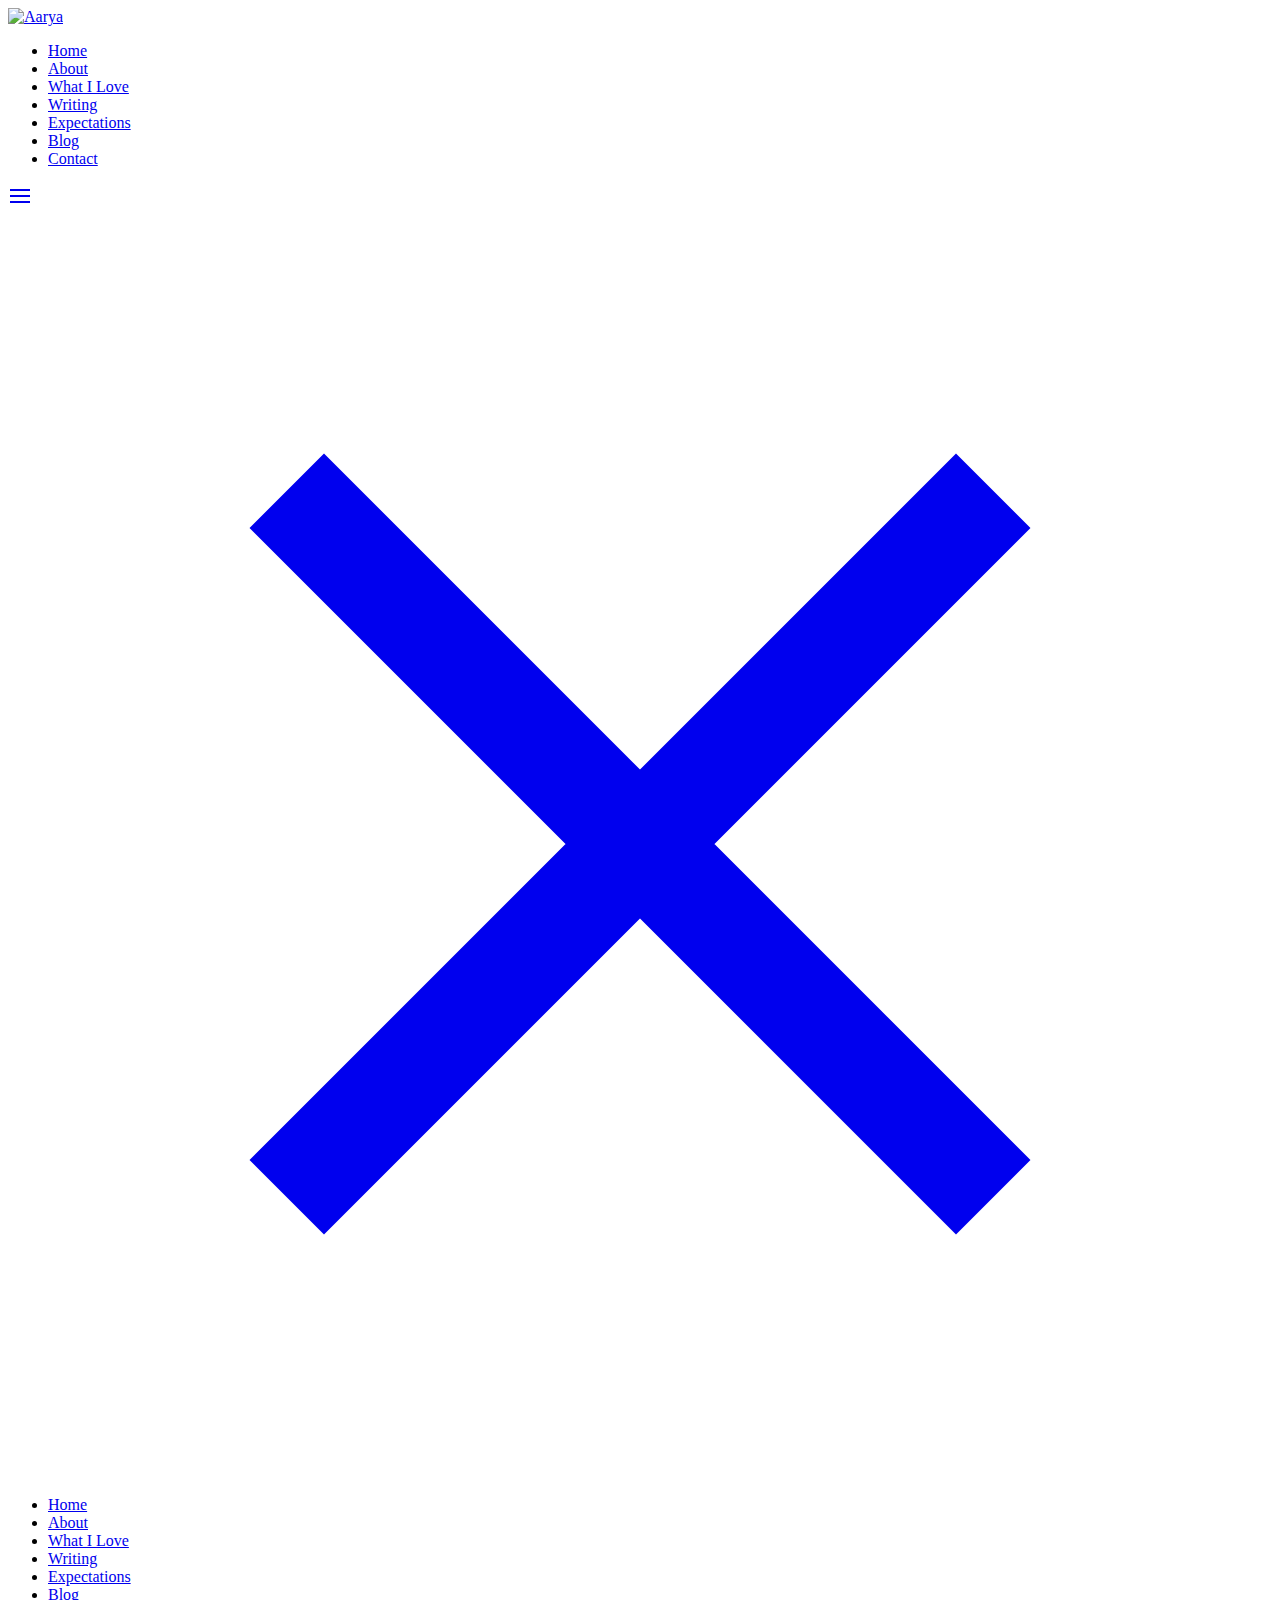
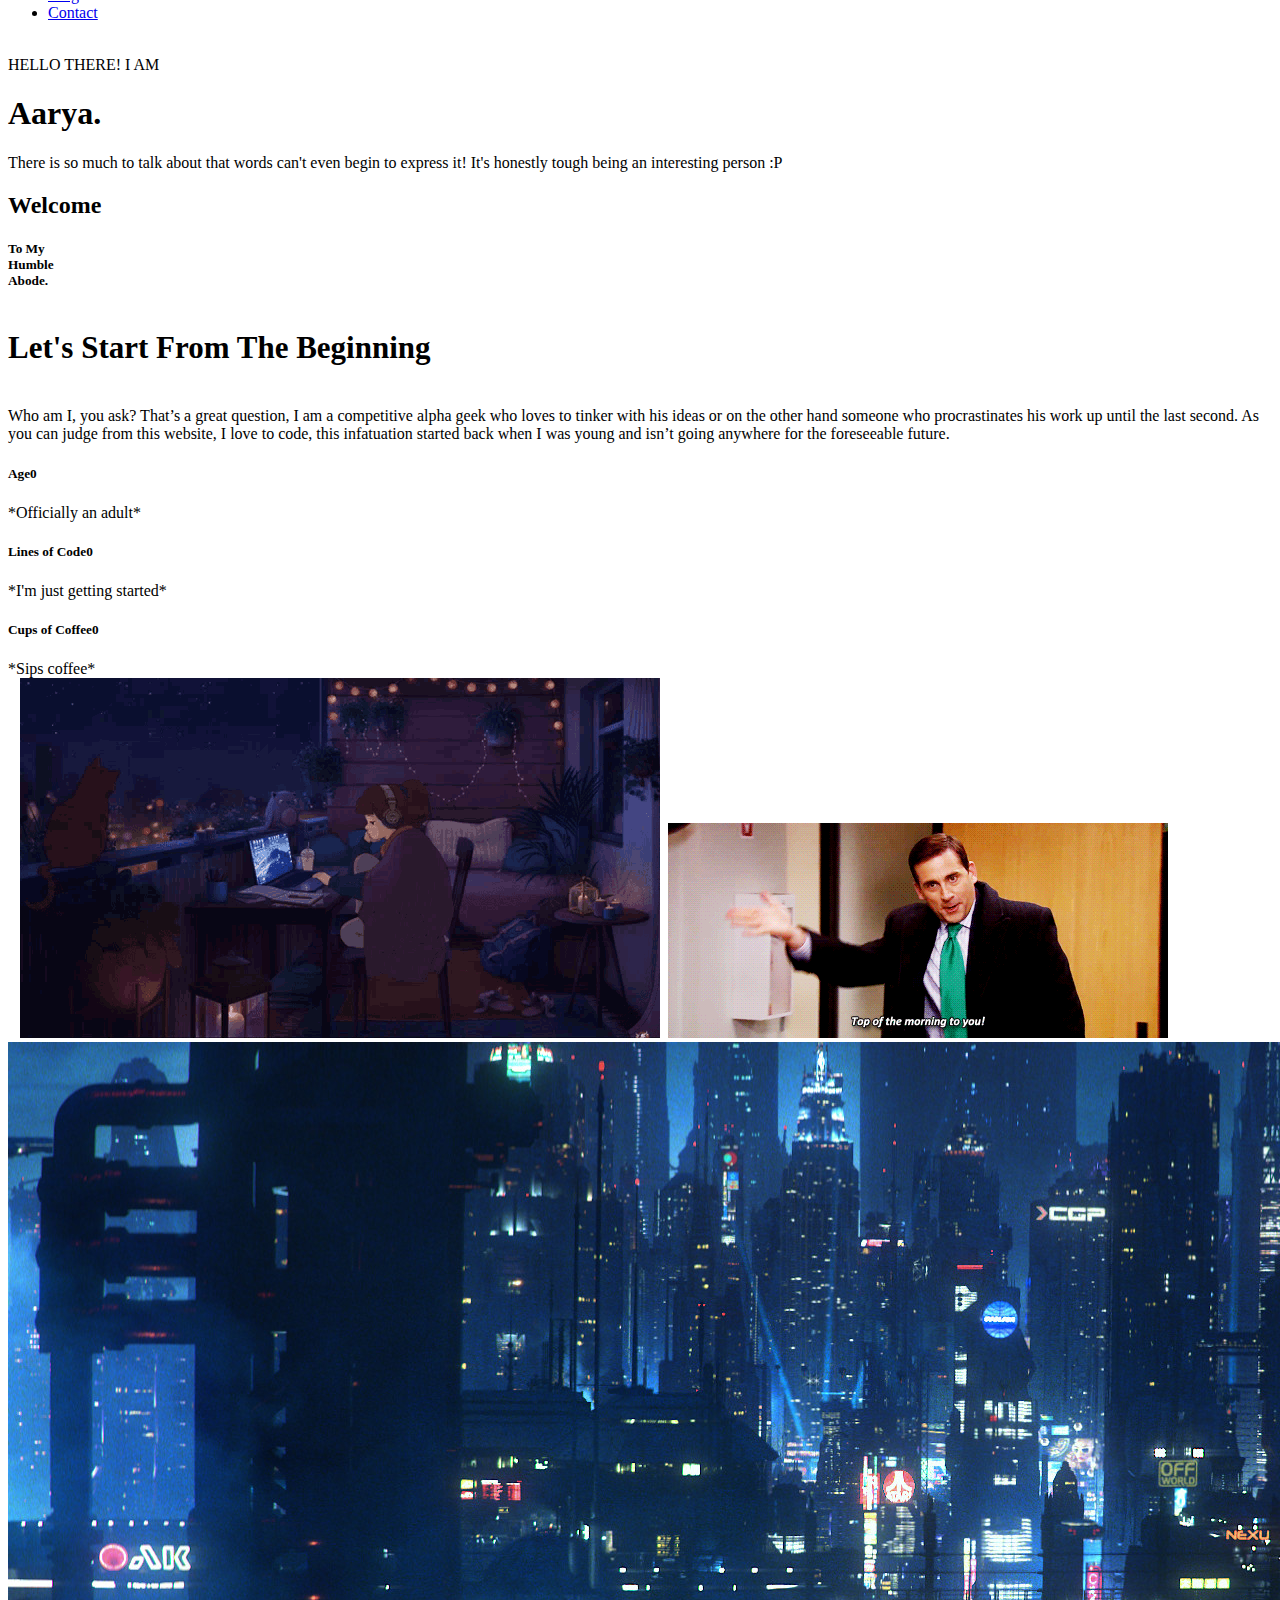
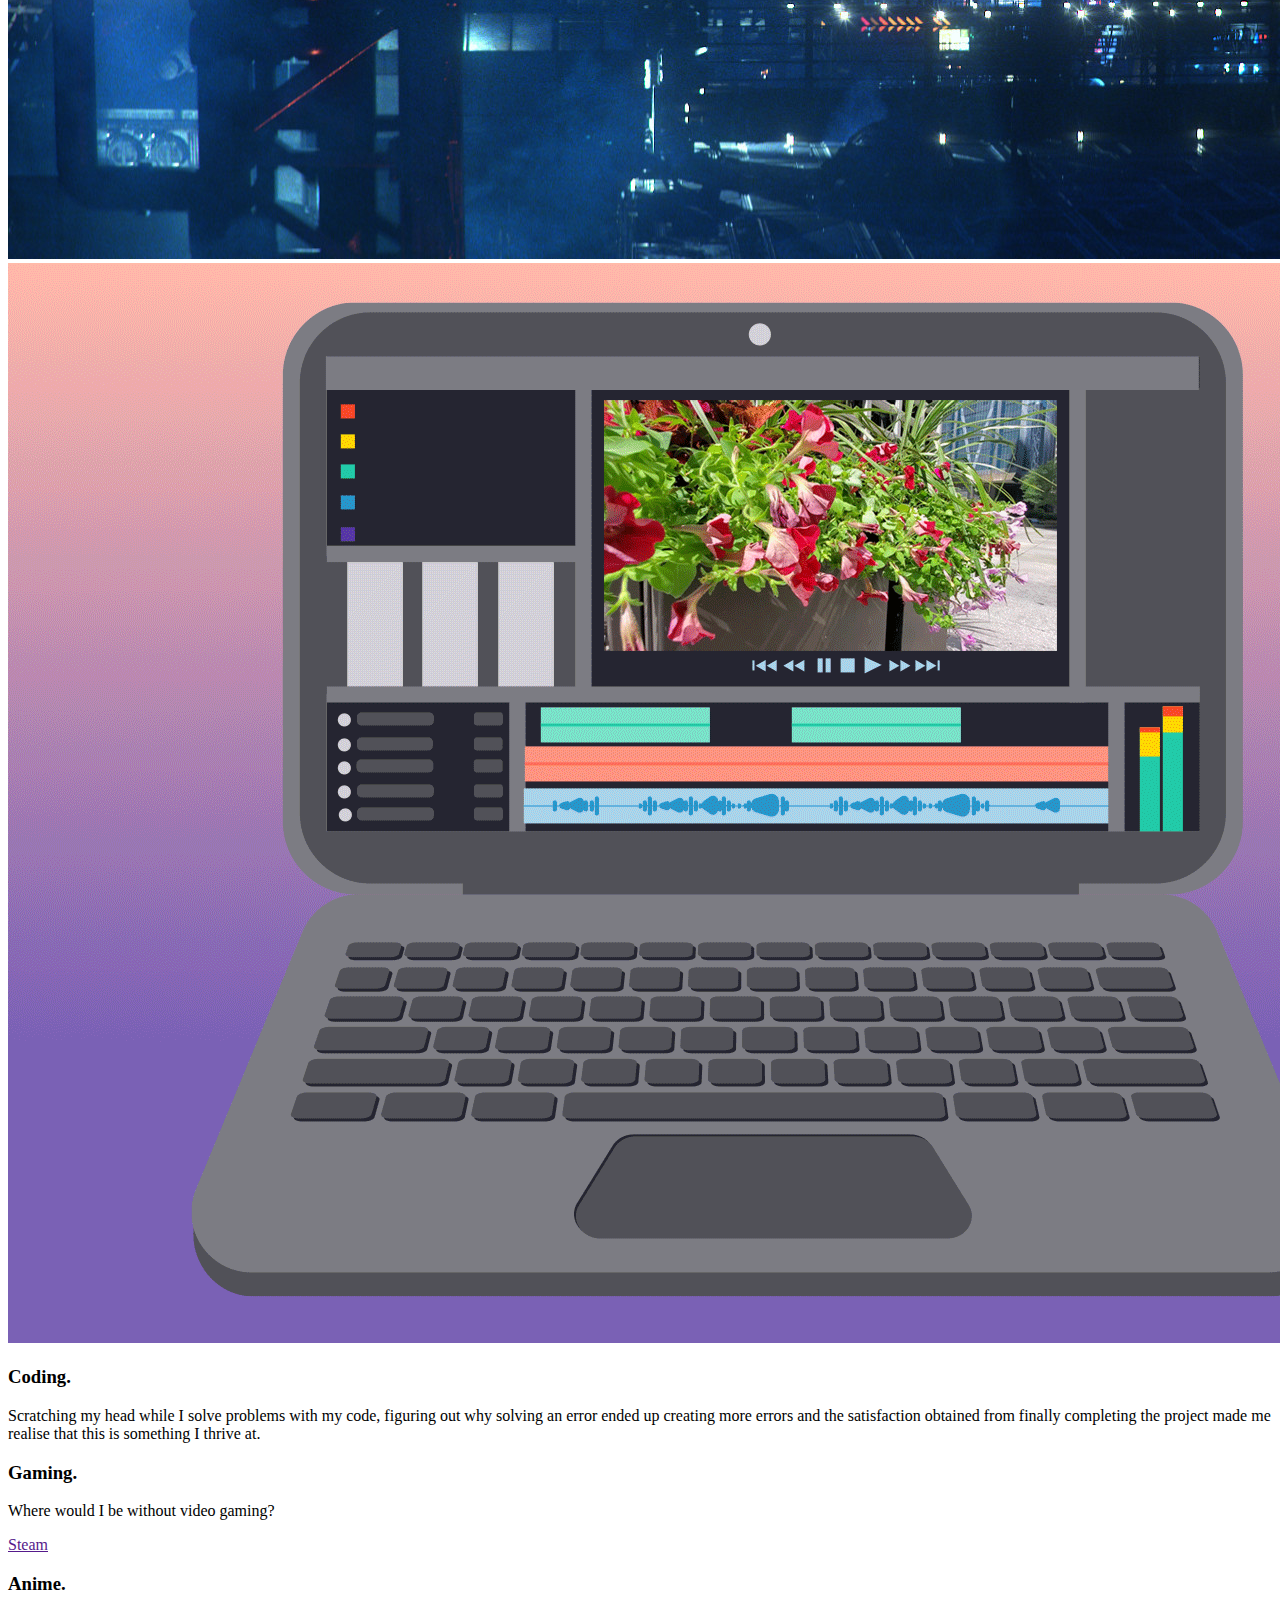
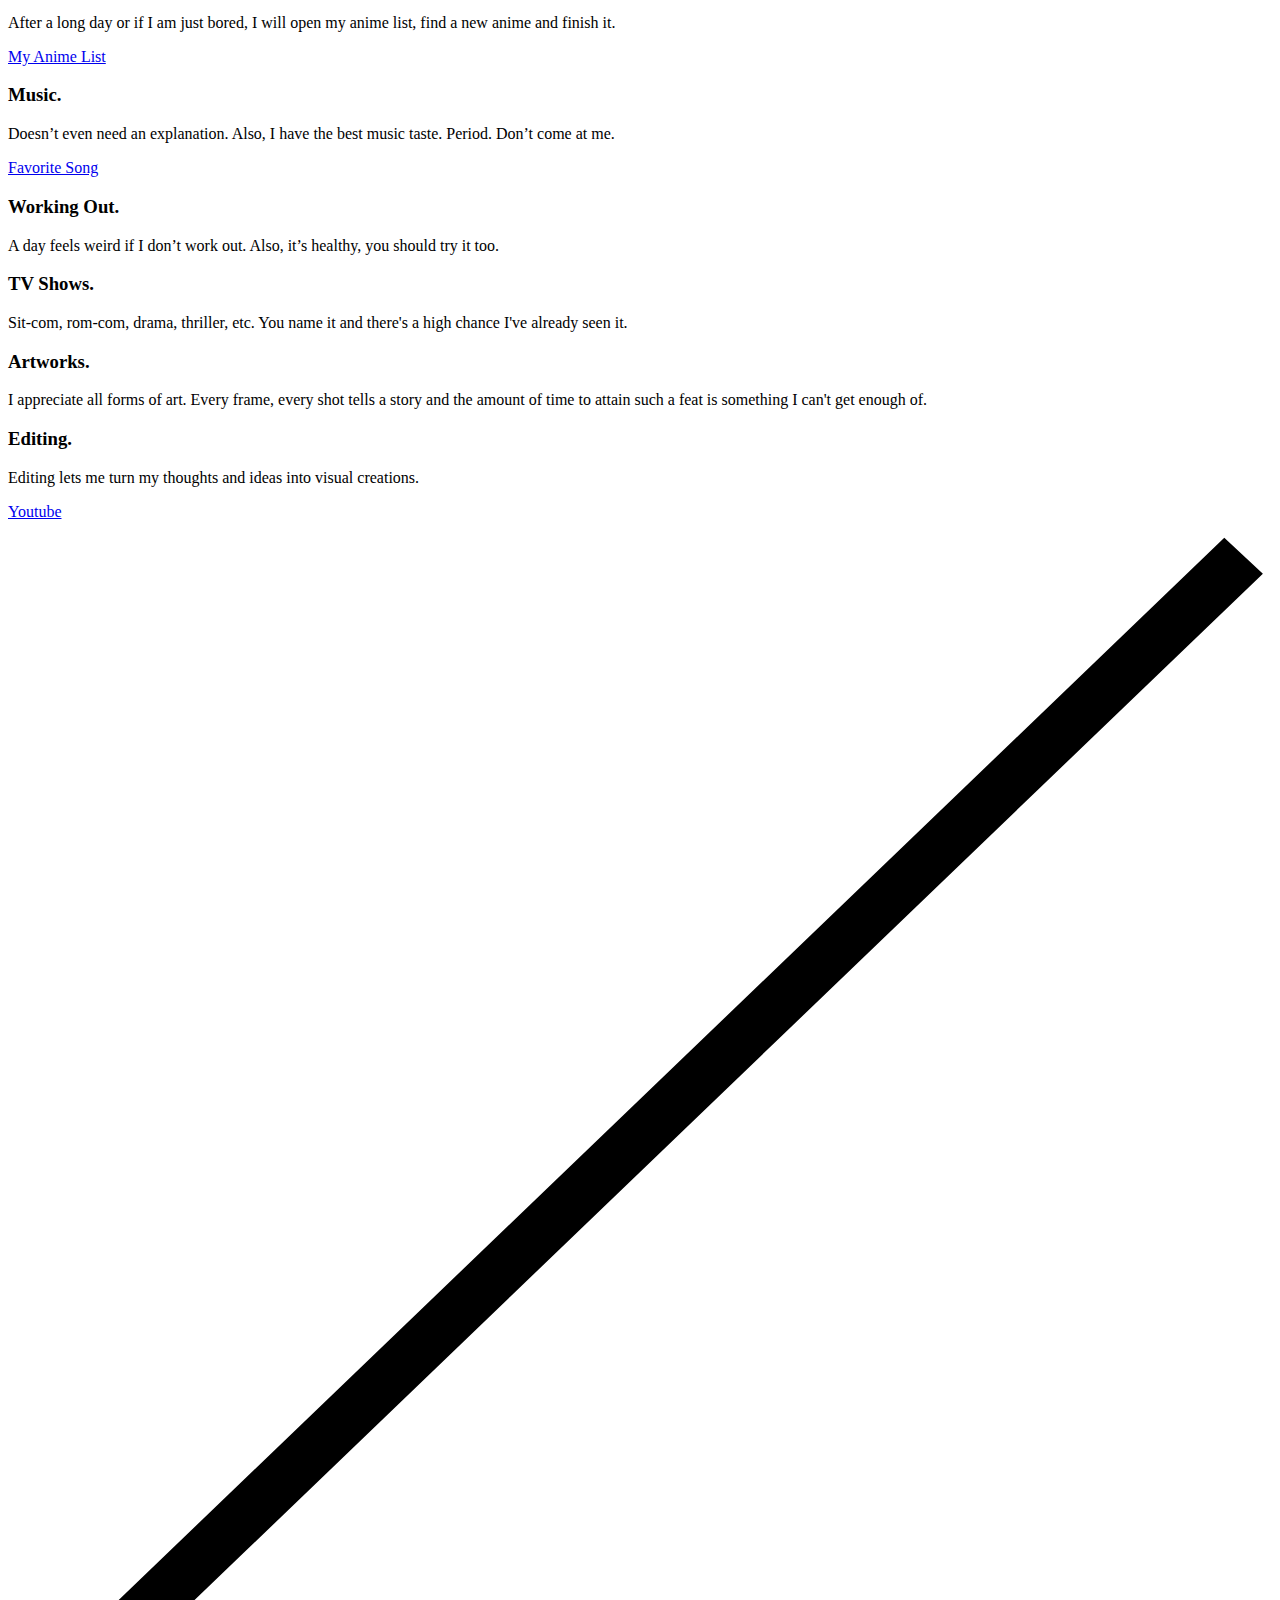
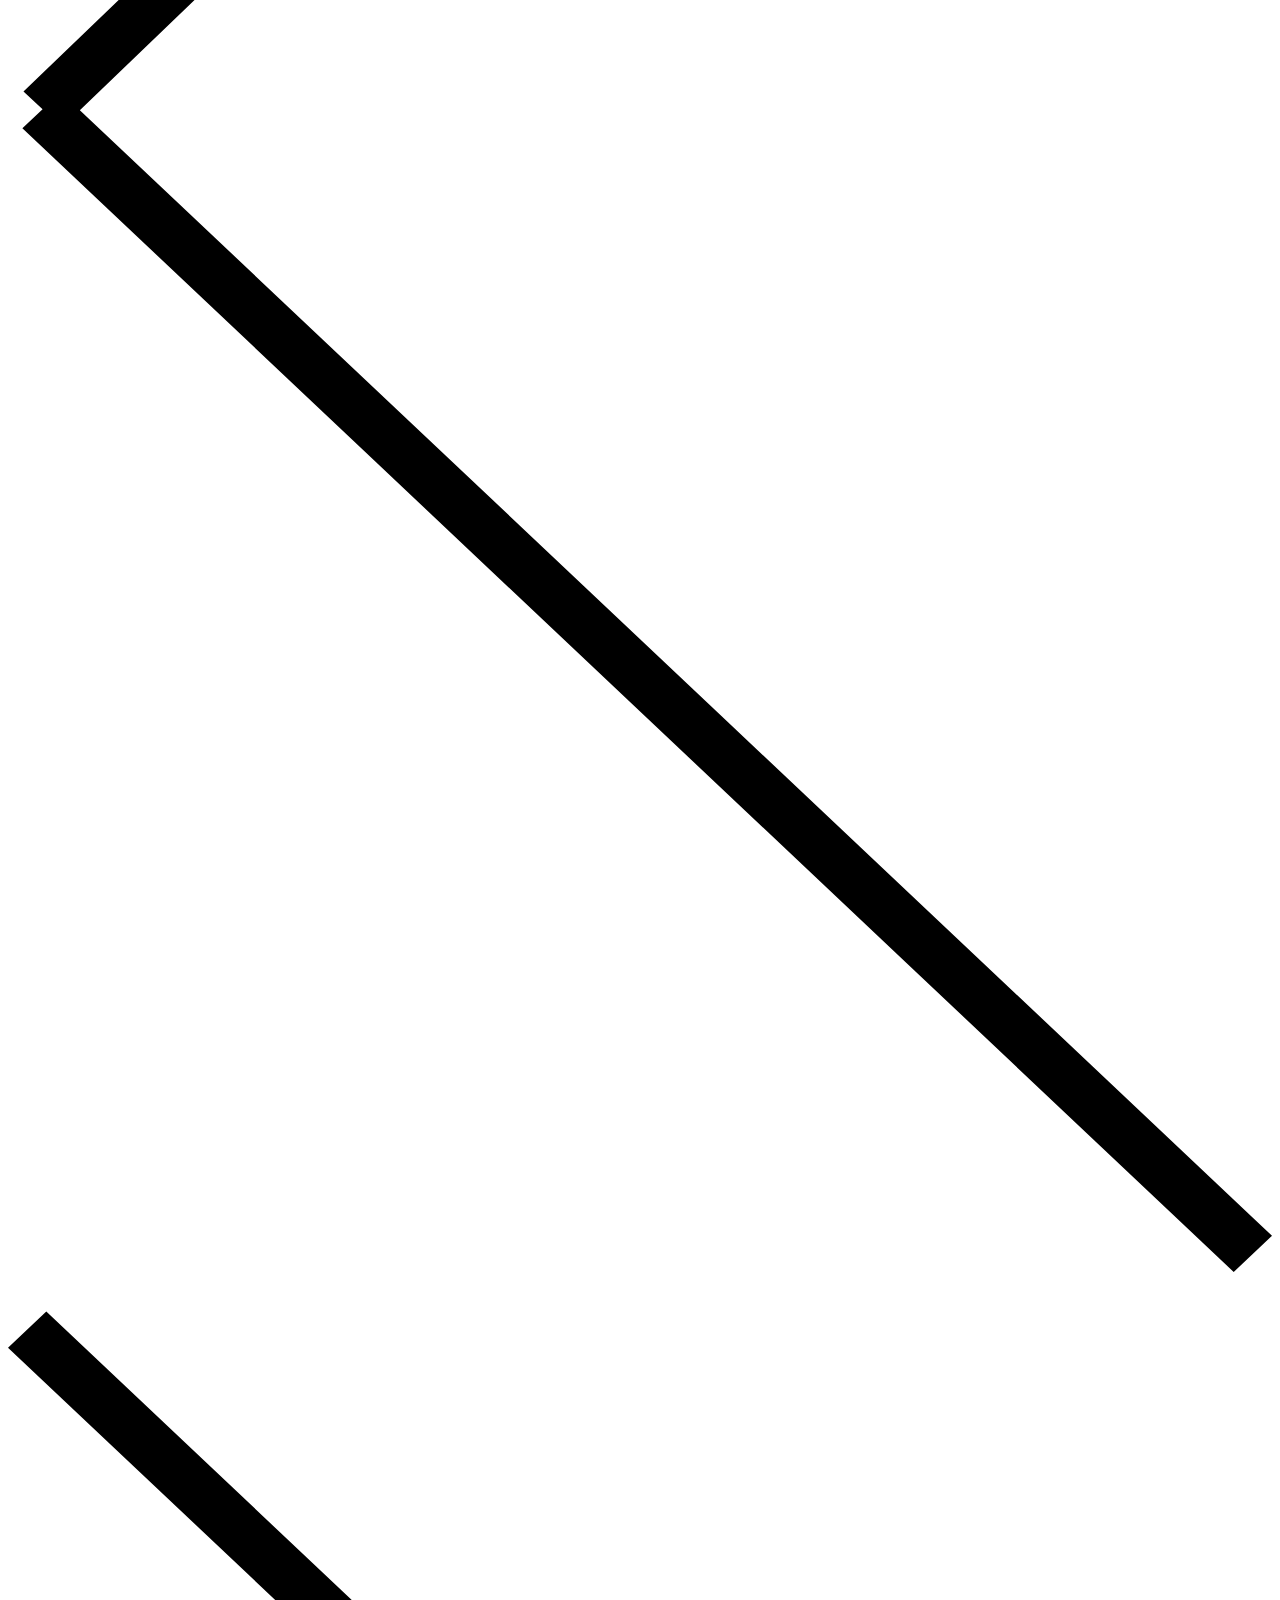
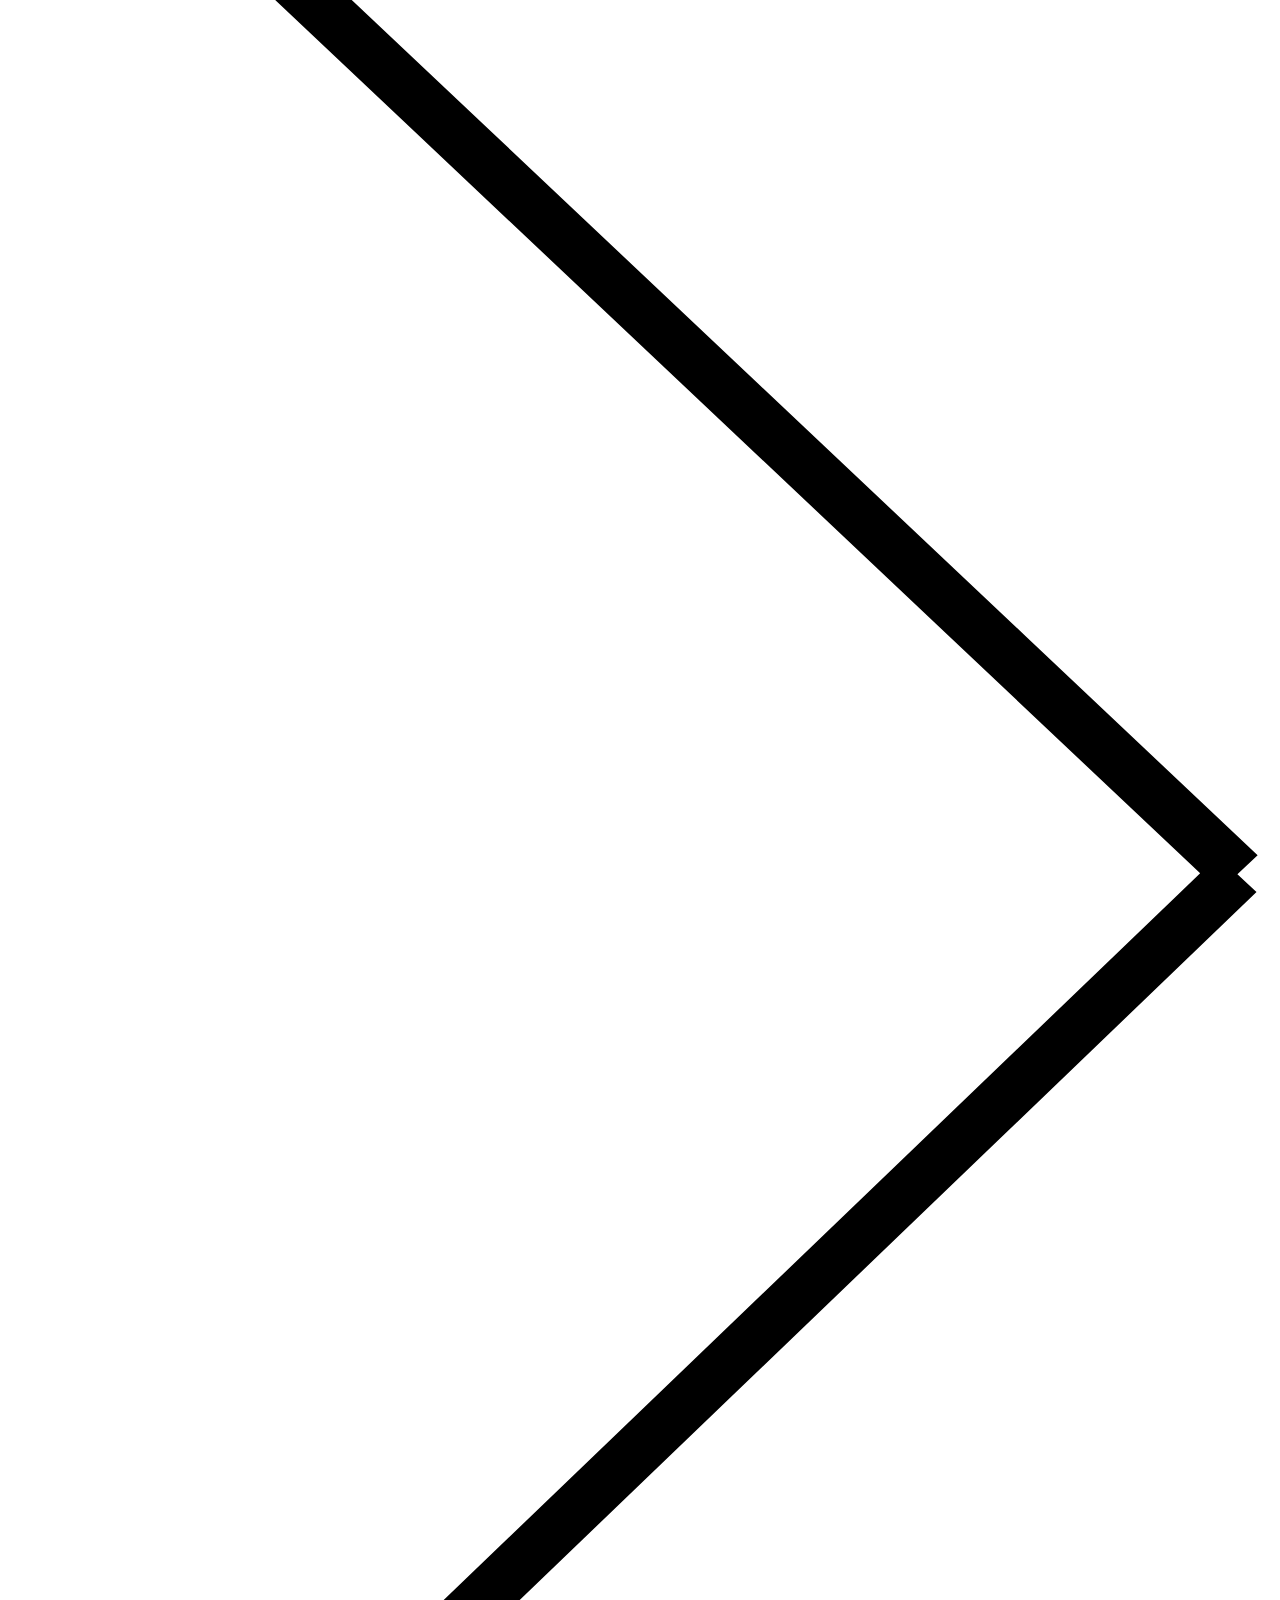
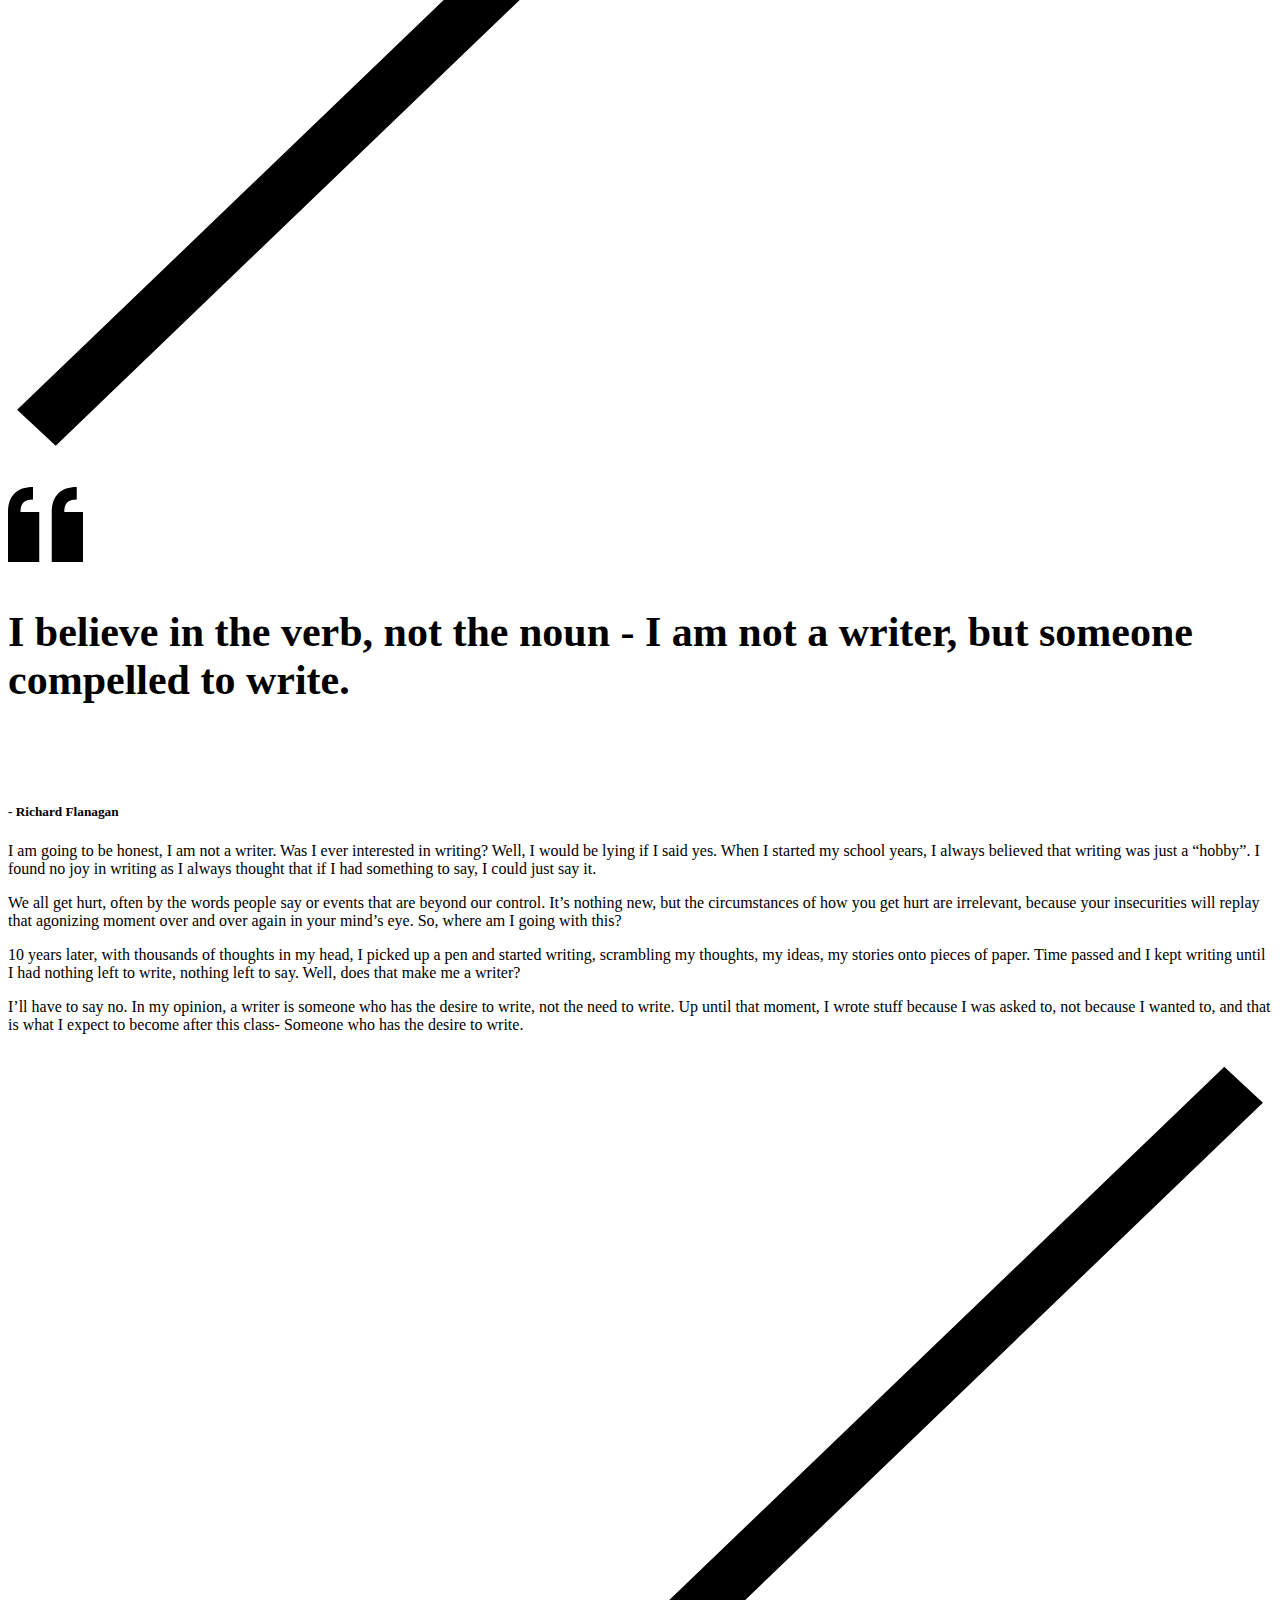
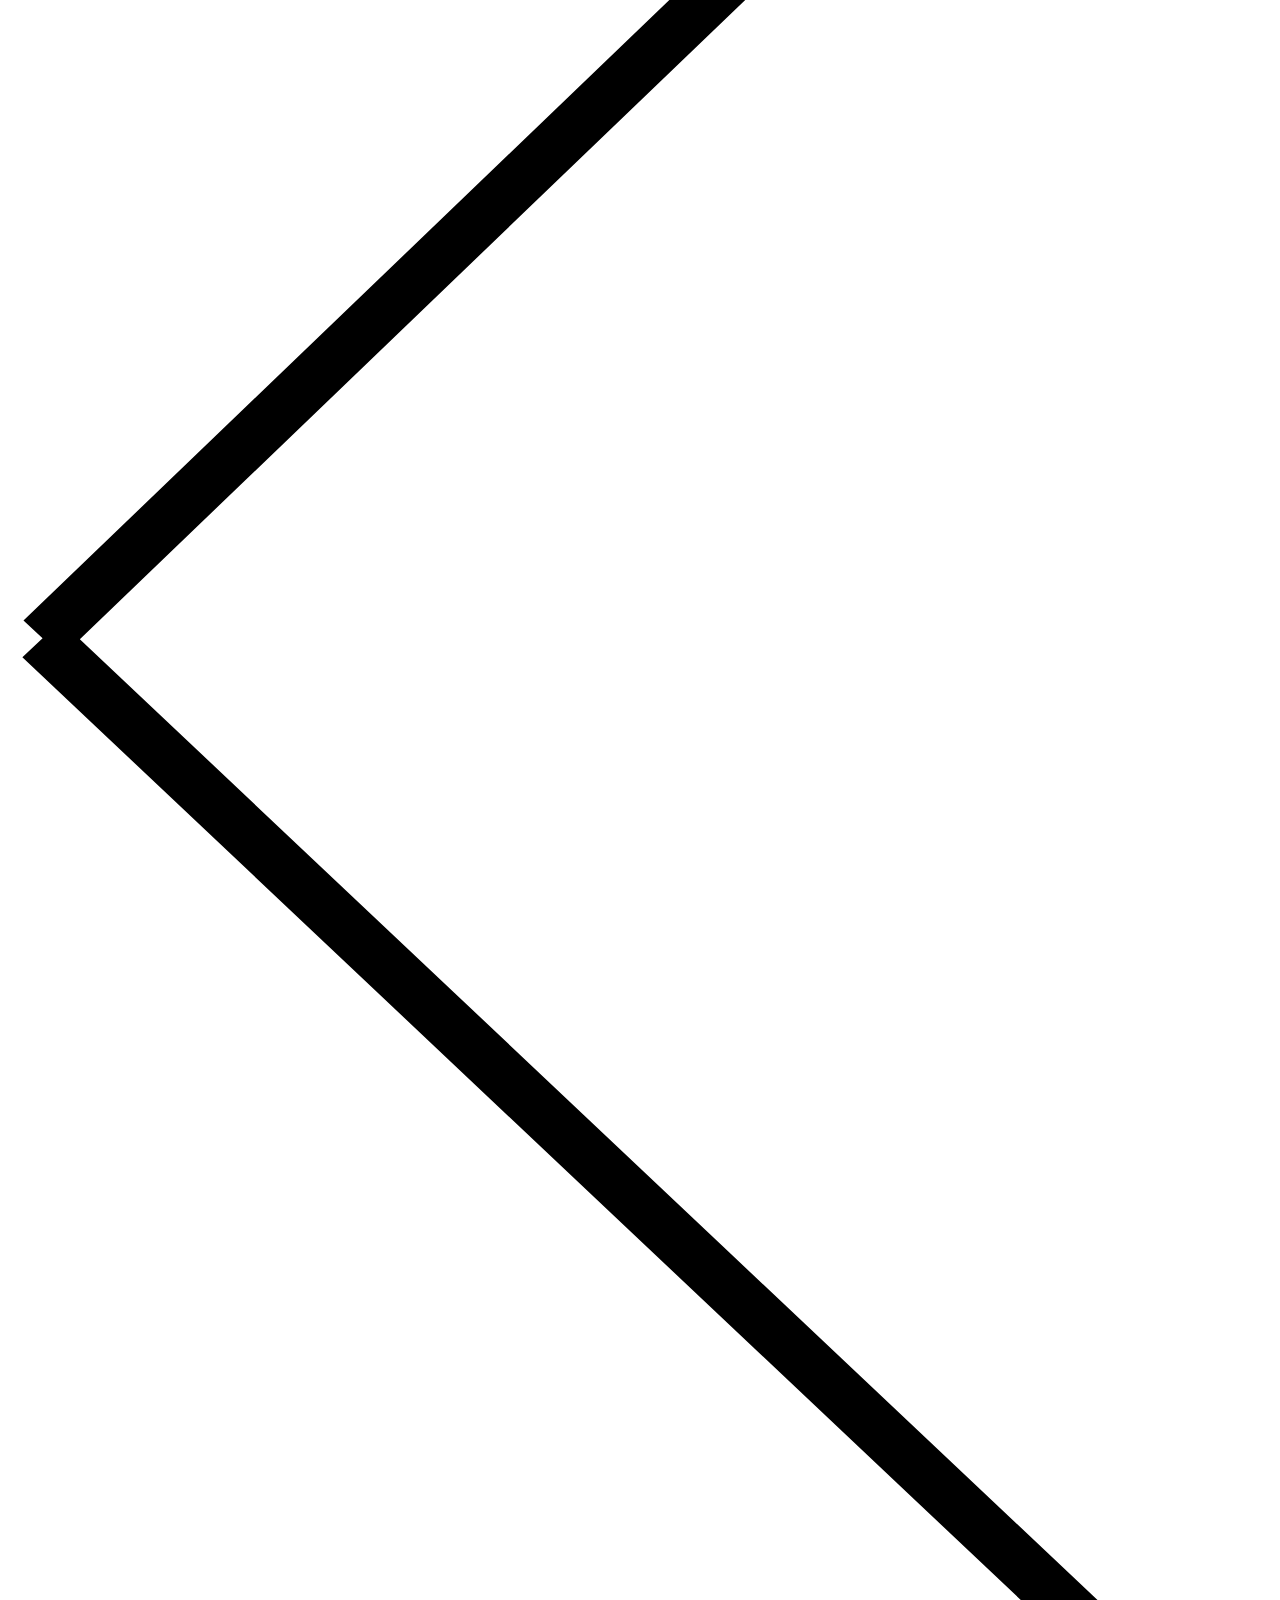
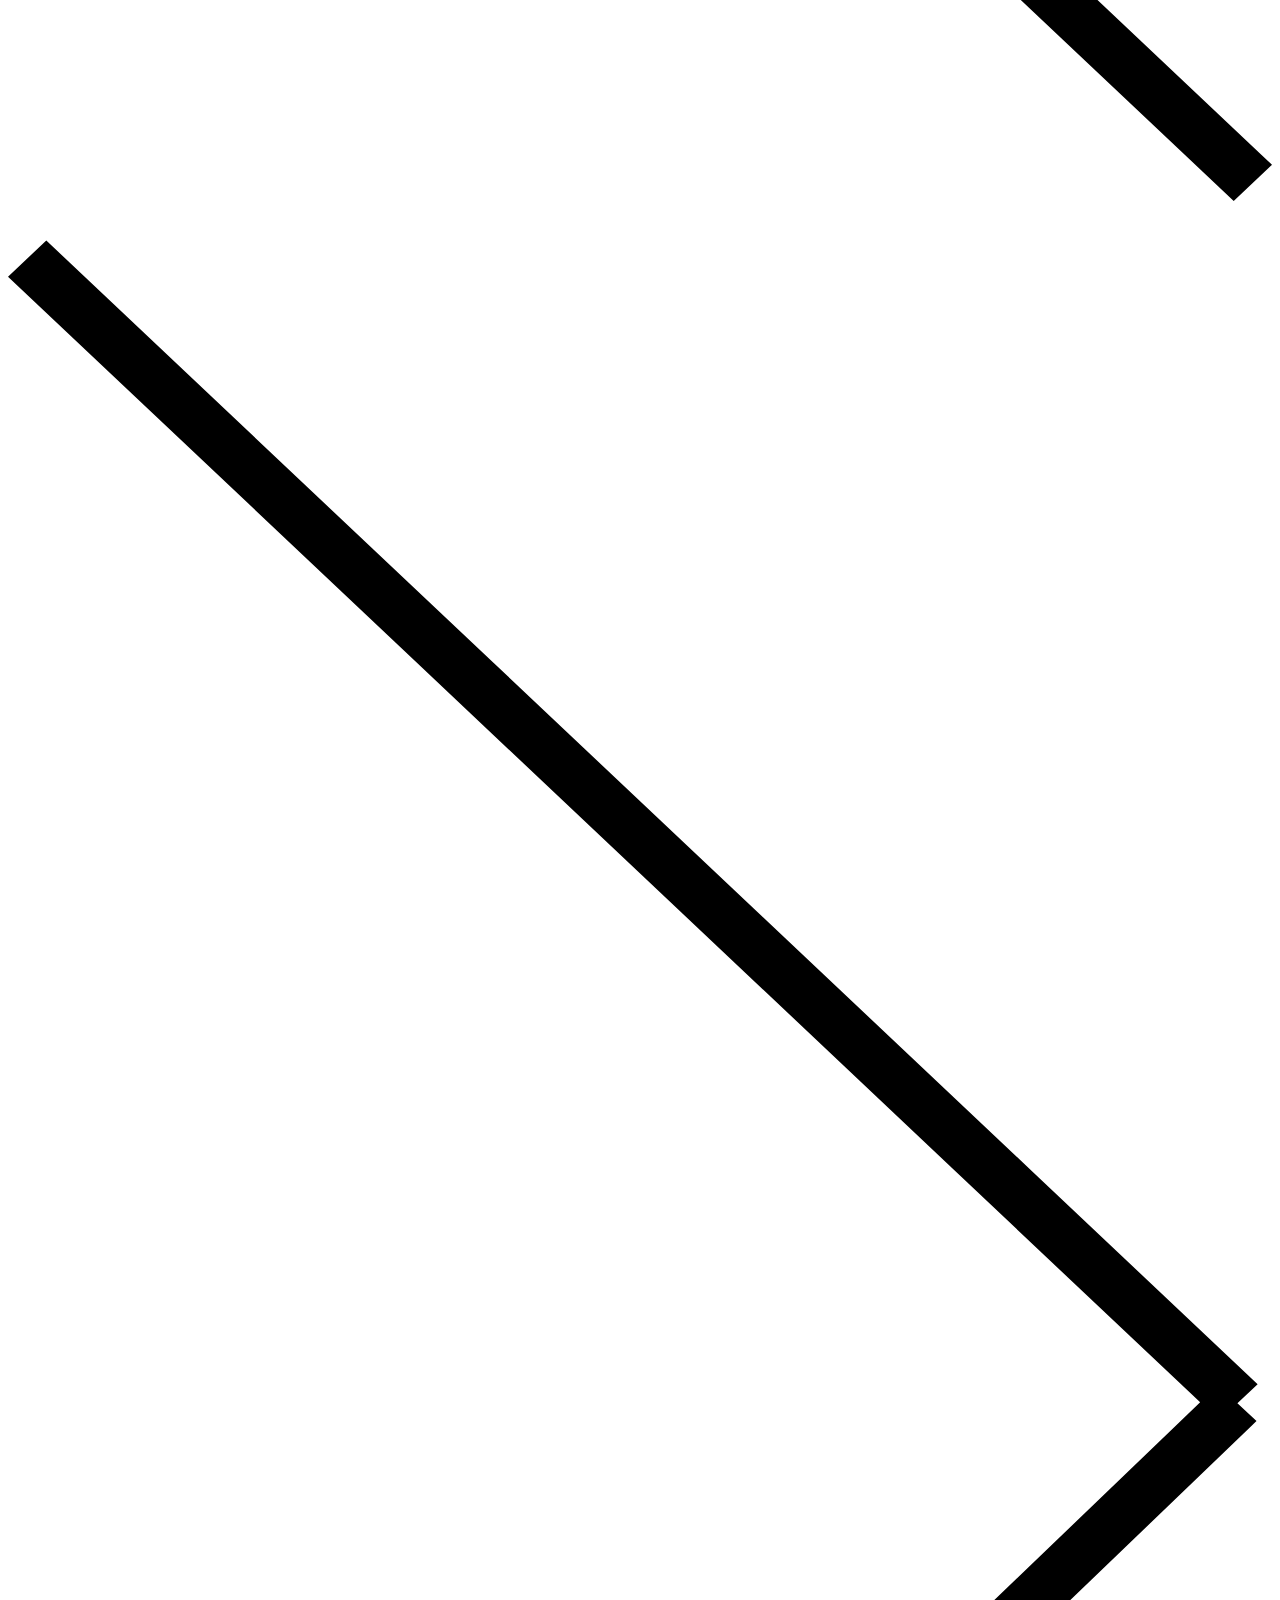
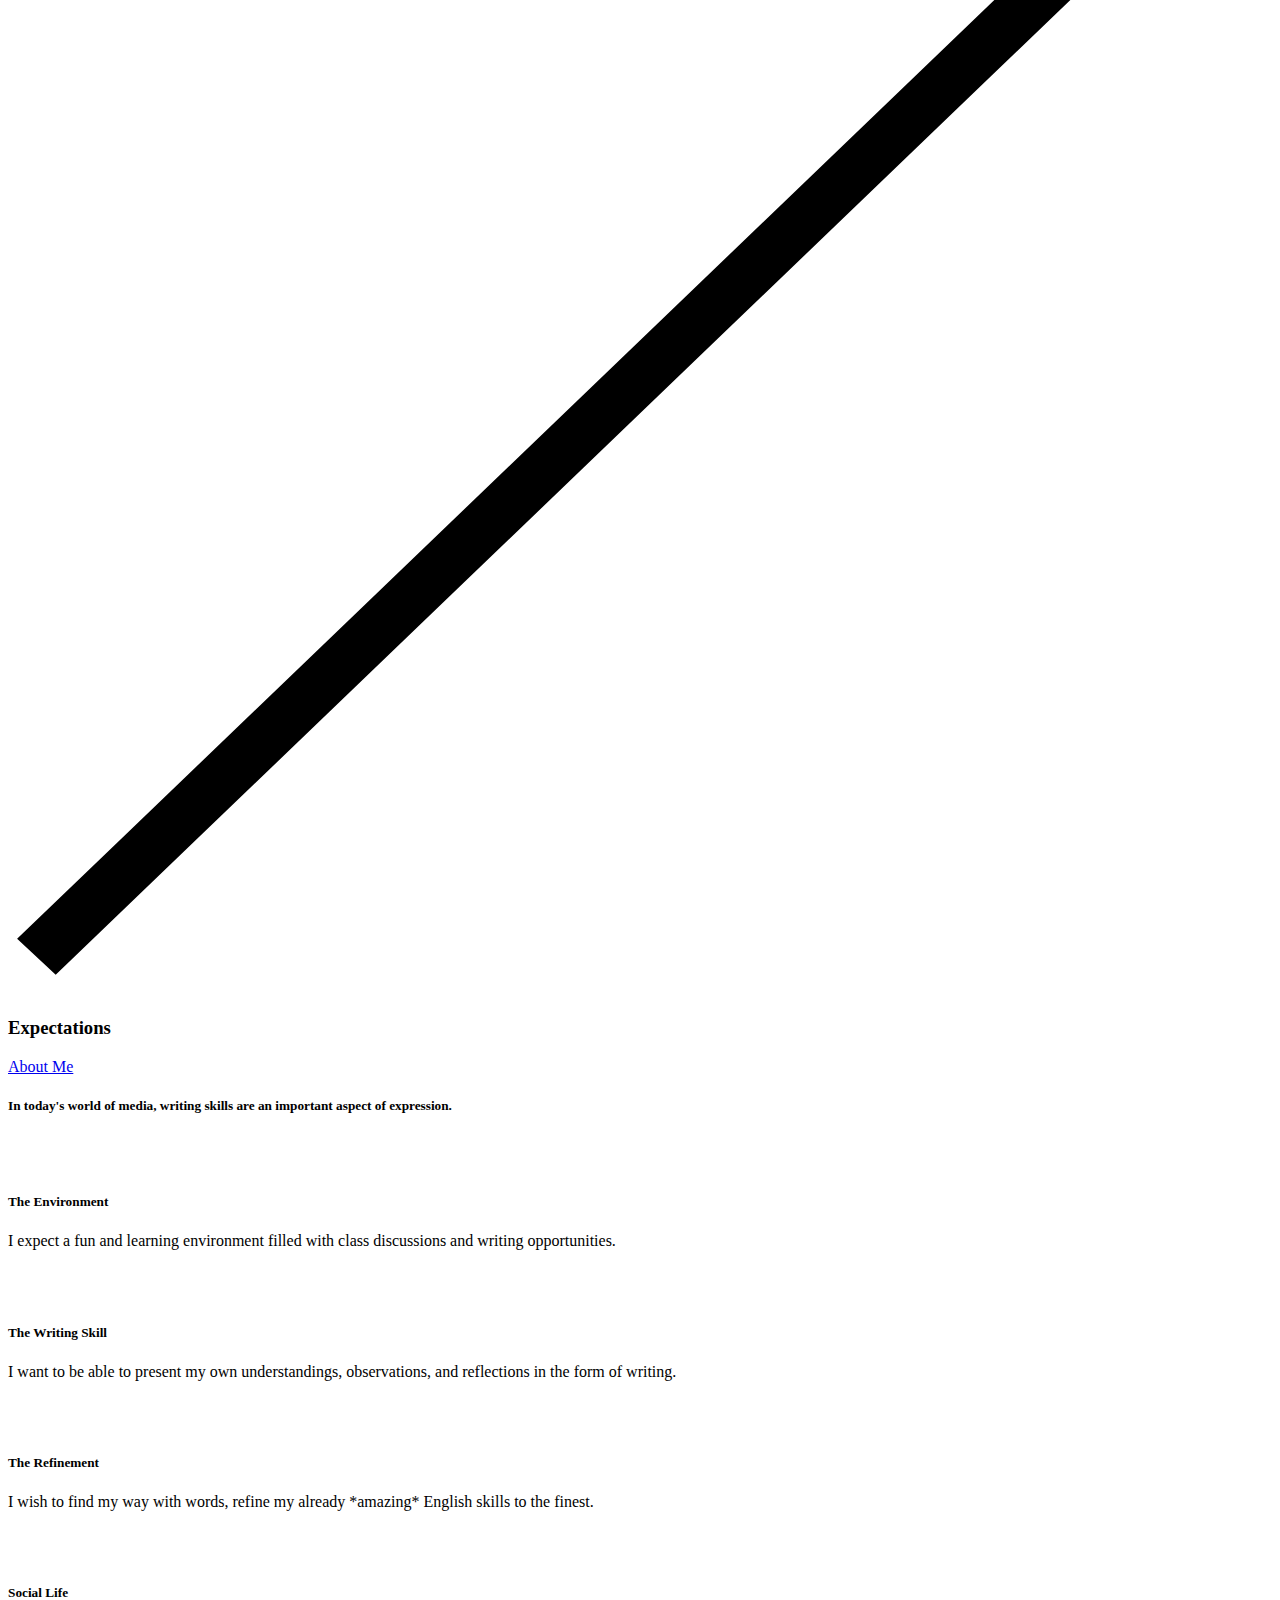
==== commit 04ec05bb: "Button change" ====
--- a/index.html
+++ b/index.html
@@ -242,7 +242,7 @@
 													<div class="vlt-project-excerpt">
 														<p>Scratching my head while I solve problems with my code, figuring out why solving an error ended up creating more errors and the satisfaction obtained from finally completing the project made me realise that this is something I thrive at.</p>
 													</div>
-													<!--Button--><a class="vlt-btn vlt-btn--primary vlt-btn--md" href="single-product.html" target="_self">See Project</a>
+													
 												</article>
 											</div>
 											<div class="swiper-slide">
@@ -252,7 +252,7 @@
 													<div class="vlt-project-excerpt">
 														<p>Where would I be without video gaming?</p>
 													</div>
-													<!--Button--><a class="vlt-btn vlt-btn--primary vlt-btn--md" href="single-product.html" target="_self">See Project</a>
+													<!--Button--><a class="vlt-btn vlt-btn--primary vlt-btn--md" href="" target="_self">Steam</a>
 												</article>
 											</div>
 											<div class="swiper-slide">
@@ -264,7 +264,7 @@
 													<div class="vlt-project-excerpt">
 														<p>After a long day or if I am just bored, I will open my anime list, find a new anime and finish it.</p>
 													</div>
-													<!--Button--><a class="vlt-btn vlt-btn--primary vlt-btn--md" href="single-product.html" target="_self">See Project</a>
+													<!--Button--><a class="vlt-btn vlt-btn--primary vlt-btn--md" href="single-product.html" target="_self">My Anime List</a>
 												</article>
 											</div>
 											<div class="swiper-slide">
@@ -274,7 +274,7 @@
 													<div class="vlt-project-excerpt">
 														<p>Doesn’t even need an explanation. Also, I have the best music taste. Period. Don’t come at me.</p>
 													</div>
-													<!--Button--><a class="vlt-btn vlt-btn--primary vlt-btn--md" href="single-product.html" target="_self">See Project</a>
+													<!--Button--><a class="vlt-btn vlt-btn--primary vlt-btn--md" href="single-product.html" target="_self">Favorite Song</a>
 												</article>
 											</div>
 											<div class="swiper-slide">
@@ -284,7 +284,7 @@
 													<div class="vlt-project-excerpt">
 														<p>A day feels weird if I don’t work out. Also, it’s healthy, you should try it too.</p>
 													</div>
-													<!--Button--><a class="vlt-btn vlt-btn--primary vlt-btn--md" href="single-product.html" target="_self">See Project</a>
+													
 												</article>
 											</div>
 											<div class="swiper-slide">
@@ -294,7 +294,7 @@
 													<div class="vlt-project-excerpt">
 														<p>Sit-com, rom-com, drama, thriller, etc. You name it and there's a high chance I've already seen it.</p>
 													</div>
-													<!--Button--><a class="vlt-btn vlt-btn--primary vlt-btn--md" href="single-product.html" target="_self">See Project</a>
+													
 												</article>
 											</div>
 											<div class="swiper-slide">
@@ -304,7 +304,7 @@
 													<div class="vlt-project-excerpt">
 														<p>I appreciate all forms of art. Every frame, every shot tells a story and the amount of time to attain such a feat is something I can't get enough of.</p>
 													</div>
-													<!--Button--><a class="vlt-btn vlt-btn--primary vlt-btn--md" href="single-product.html" target="_self">See Project</a>
+													
 												</article>
 											</div>
 											<div class="swiper-slide">
@@ -314,7 +314,7 @@
 													<div class="vlt-project-excerpt">
 														<p>Editing lets me turn my thoughts and ideas into visual creations.</p>
 													</div>
-													<!--Button--><a class="vlt-btn vlt-btn--primary vlt-btn--md" href="single-product.html" target="_self">See Project</a>
+													<!--Button--><a class="vlt-btn vlt-btn--primary vlt-btn--md" href="single-product.html" target="_self">Youtube</a>
 												</article>
 											</div>
 										</div>
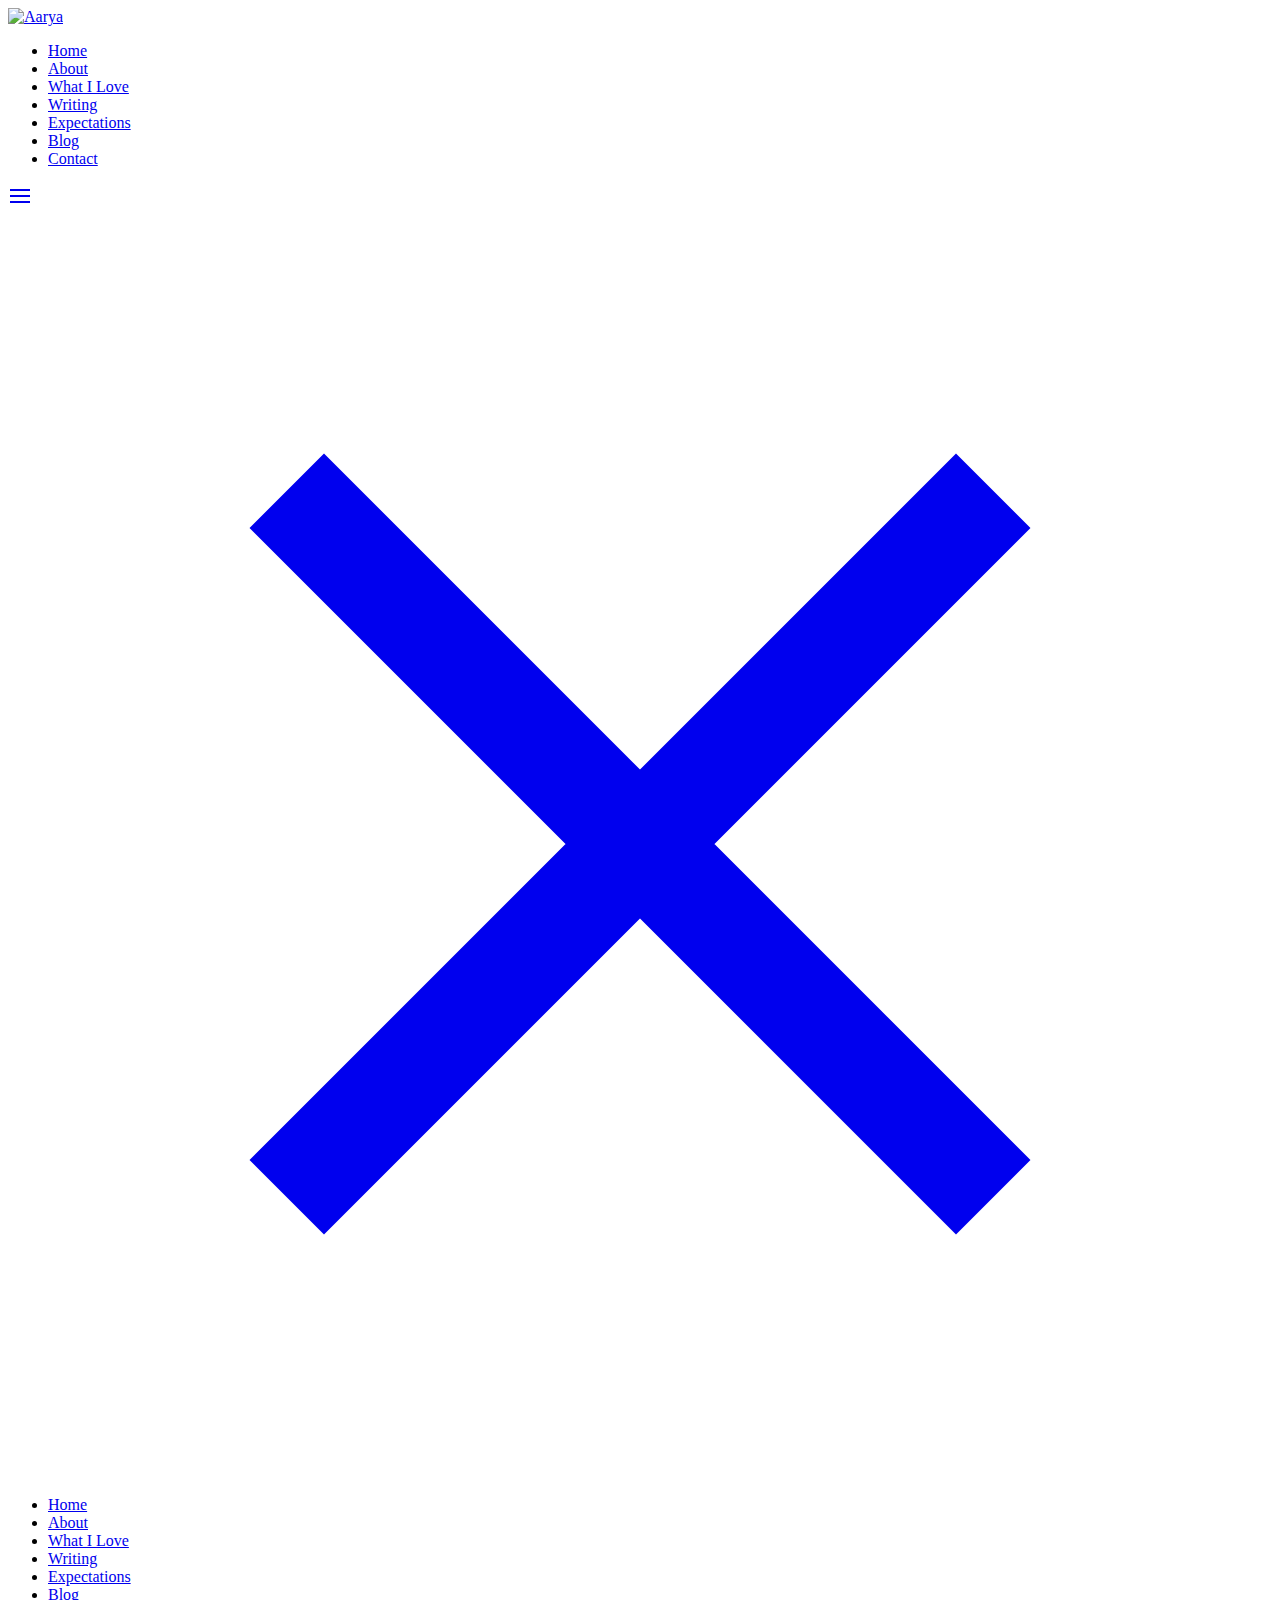
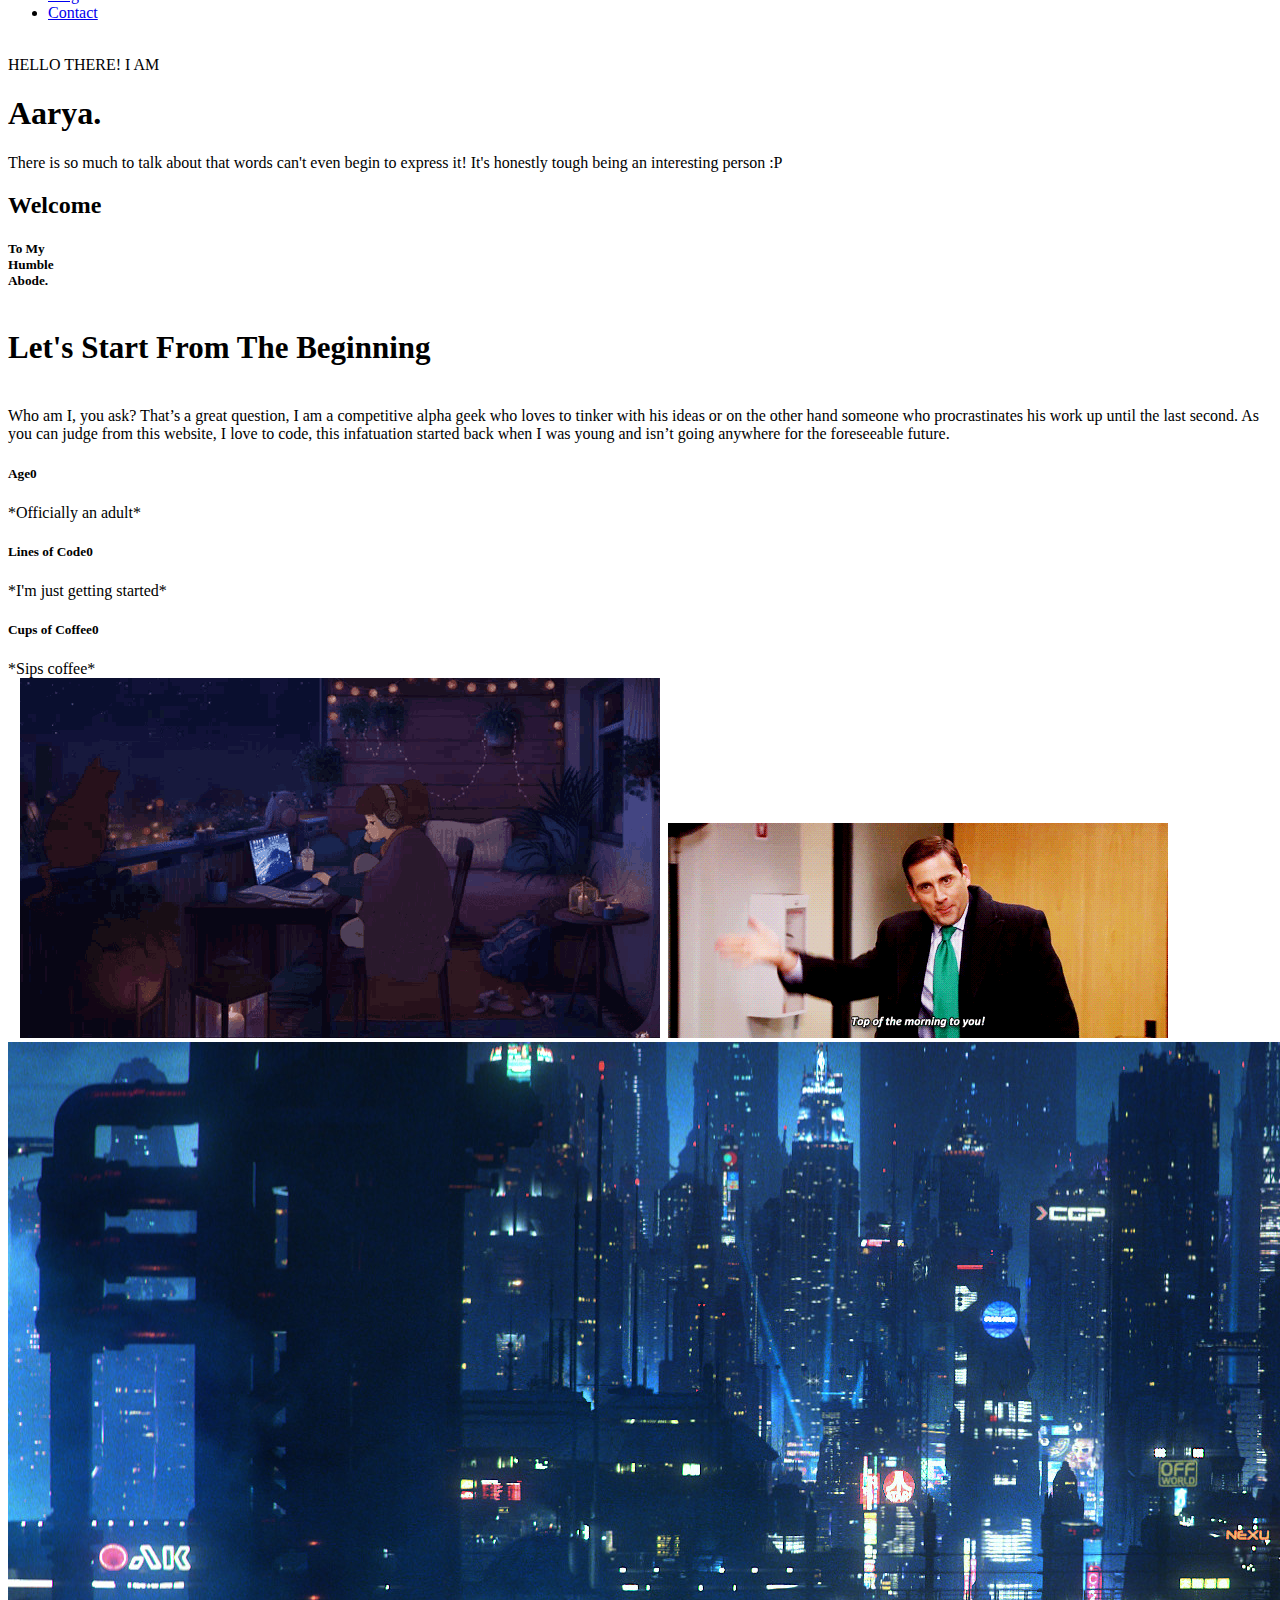
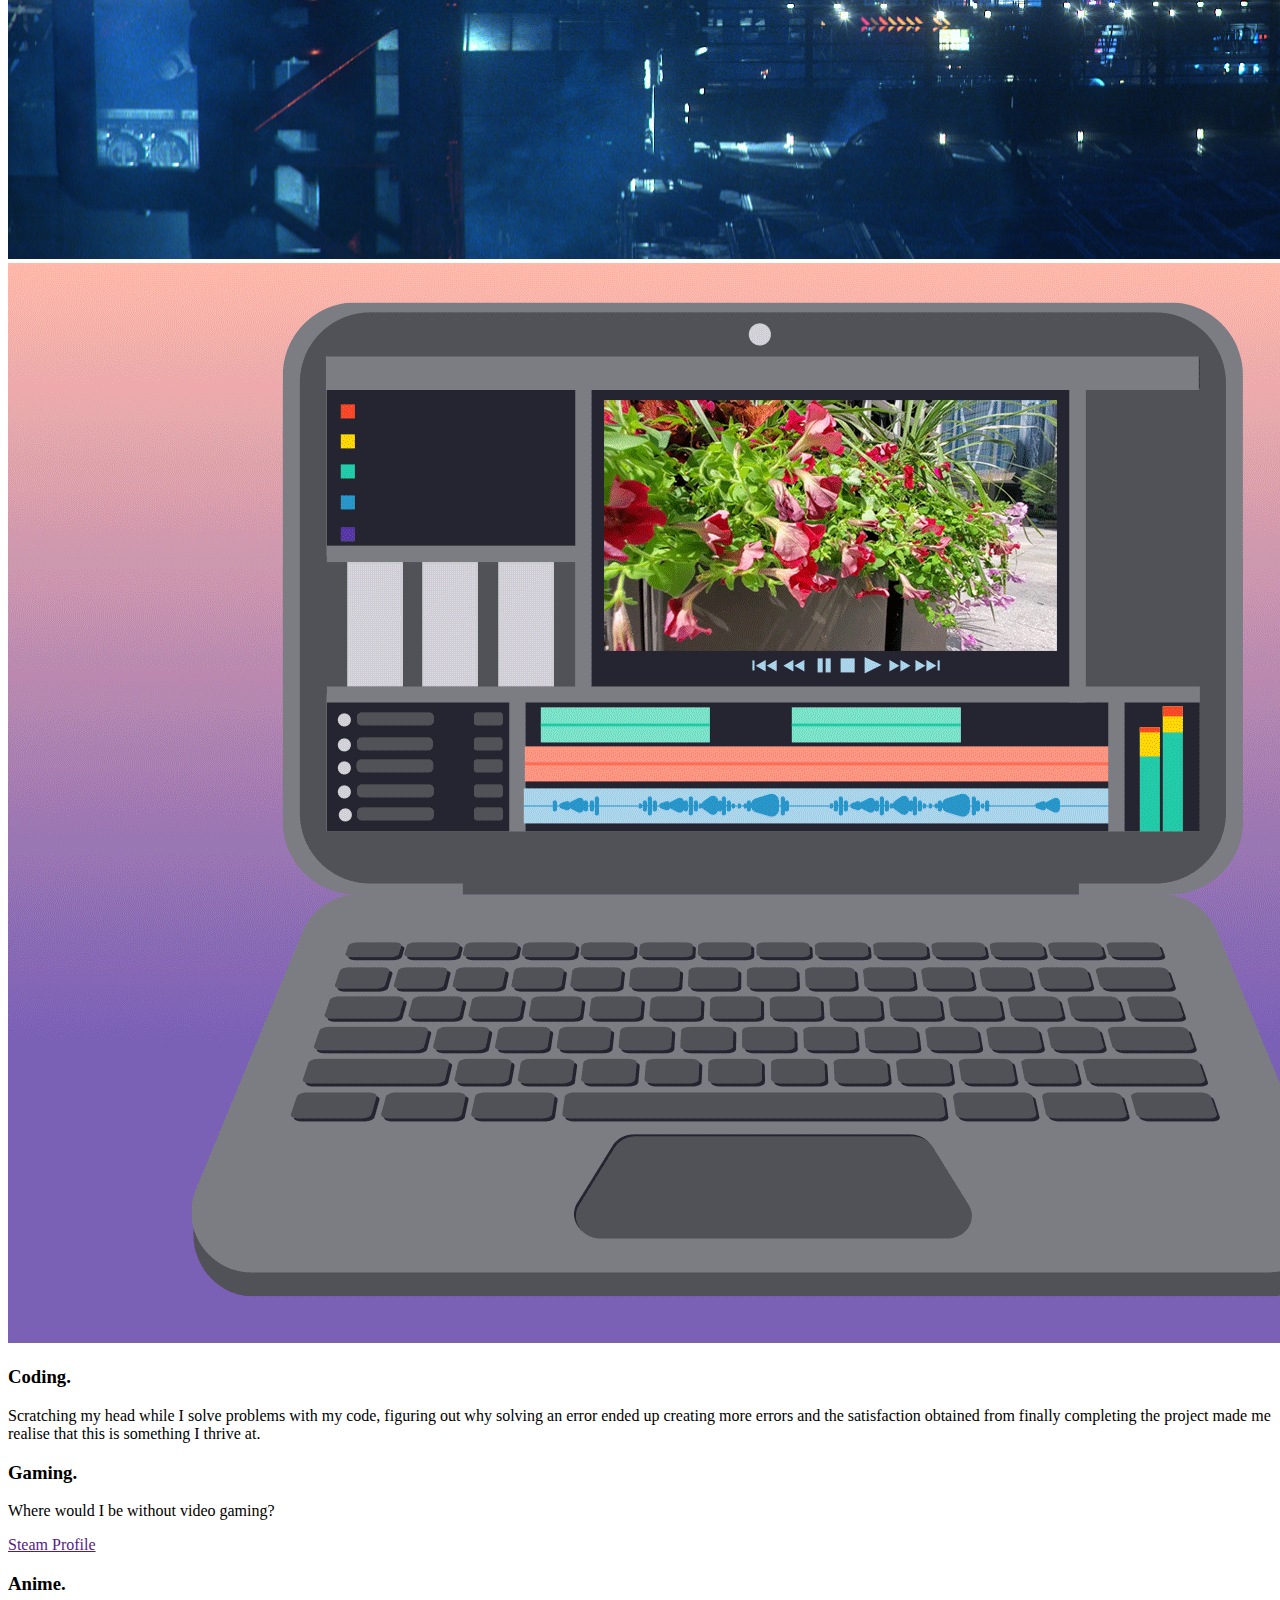
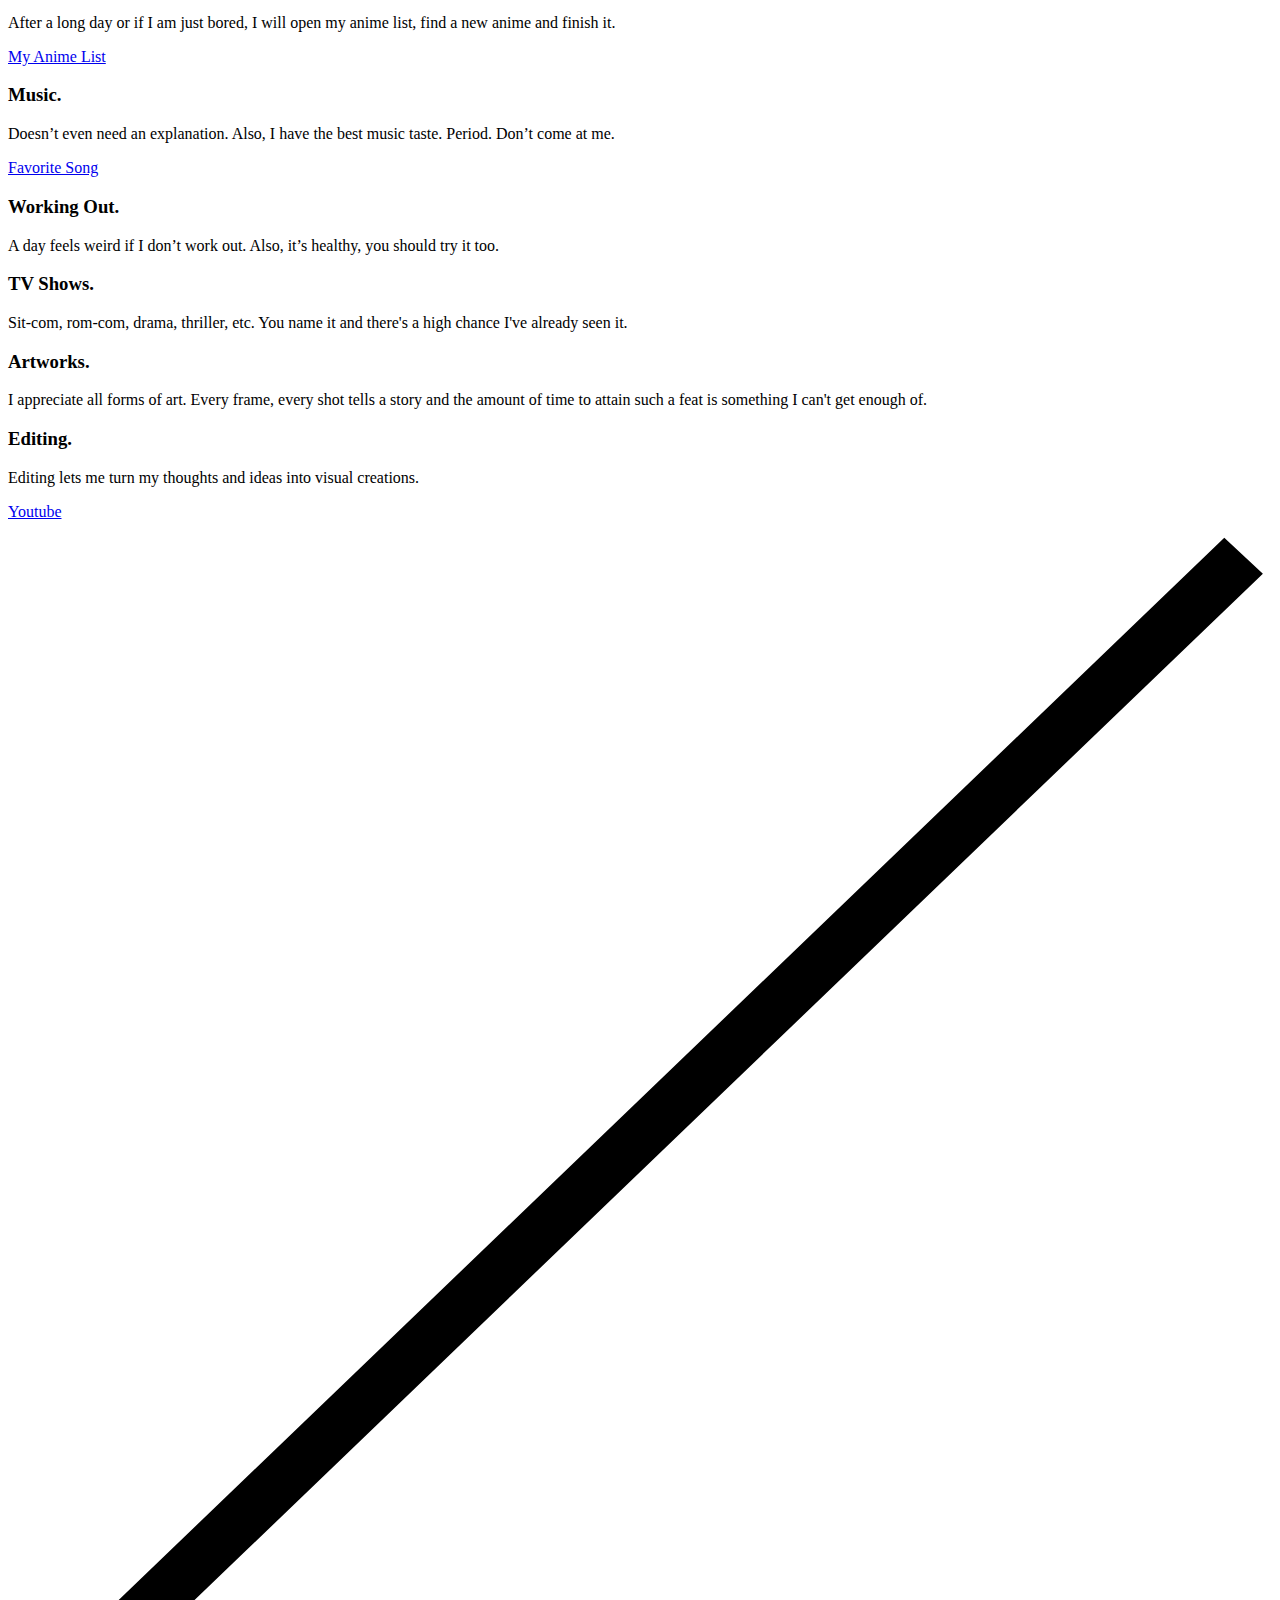
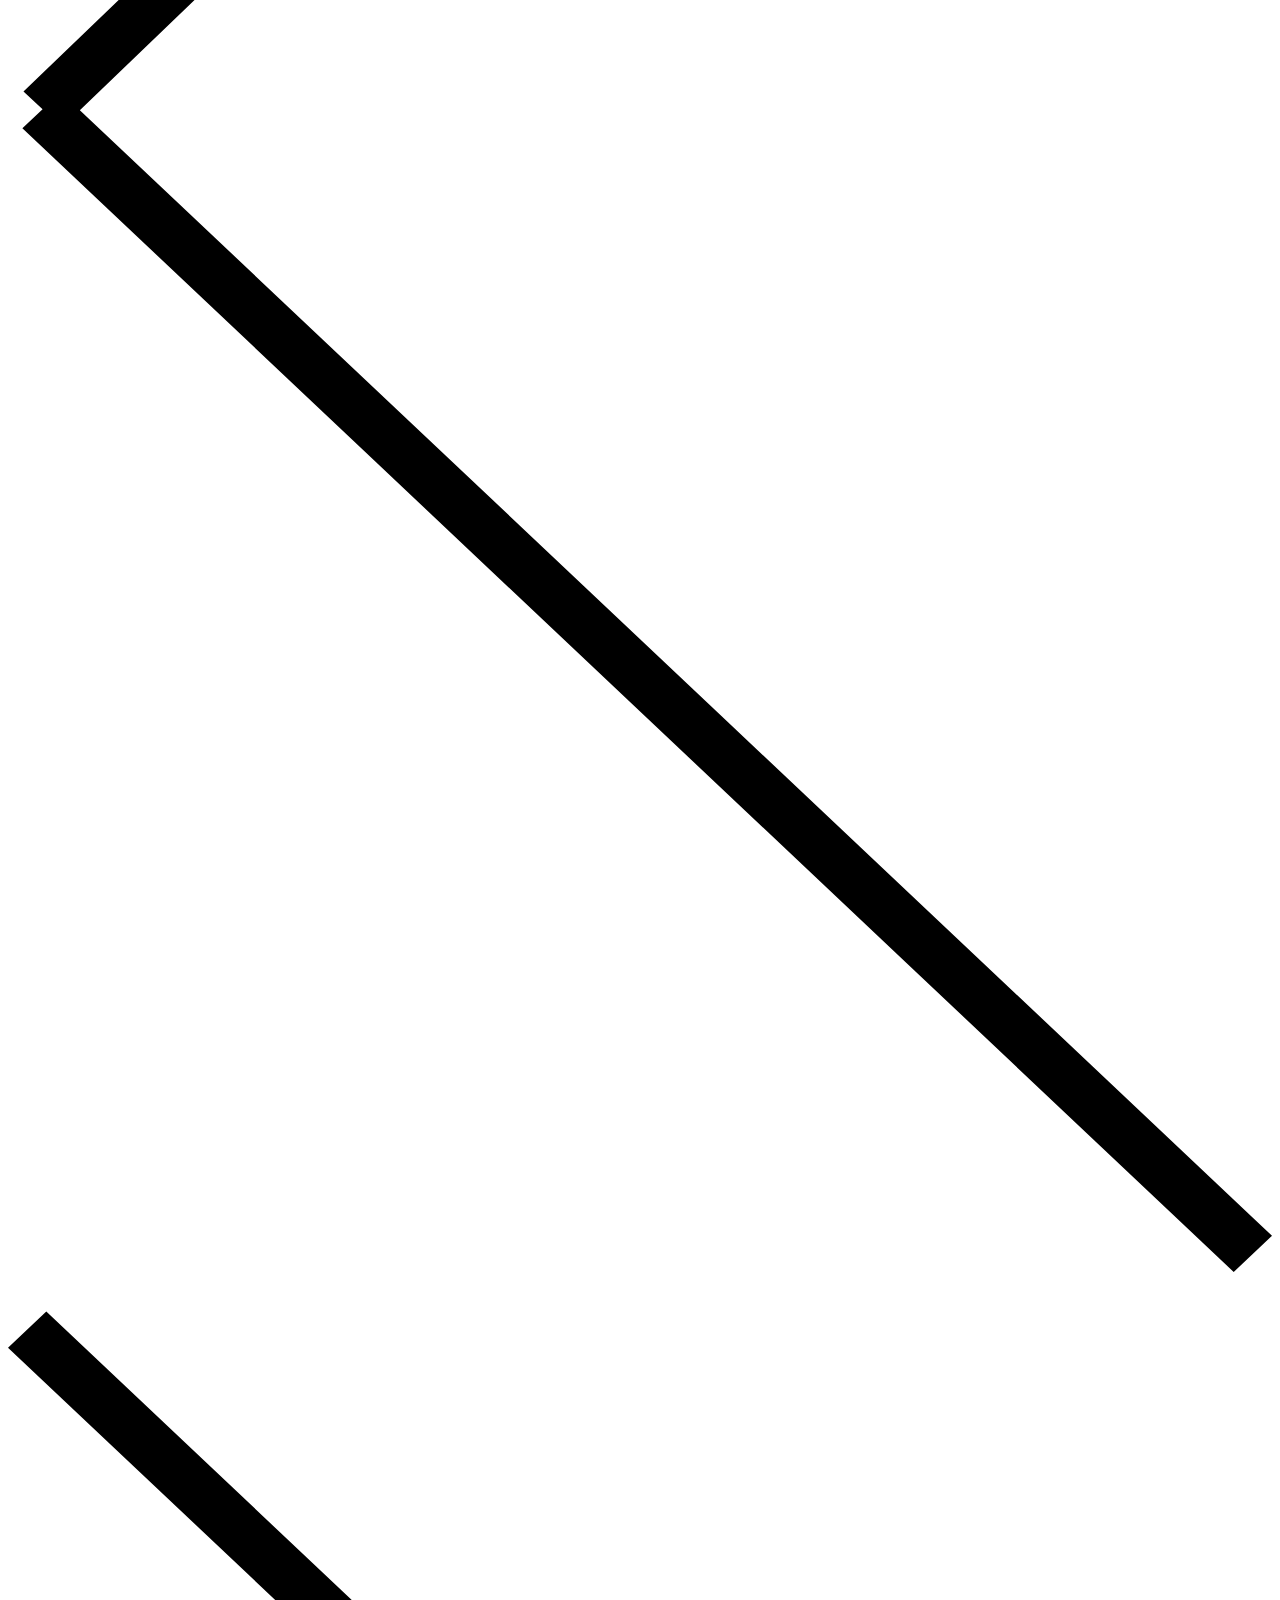
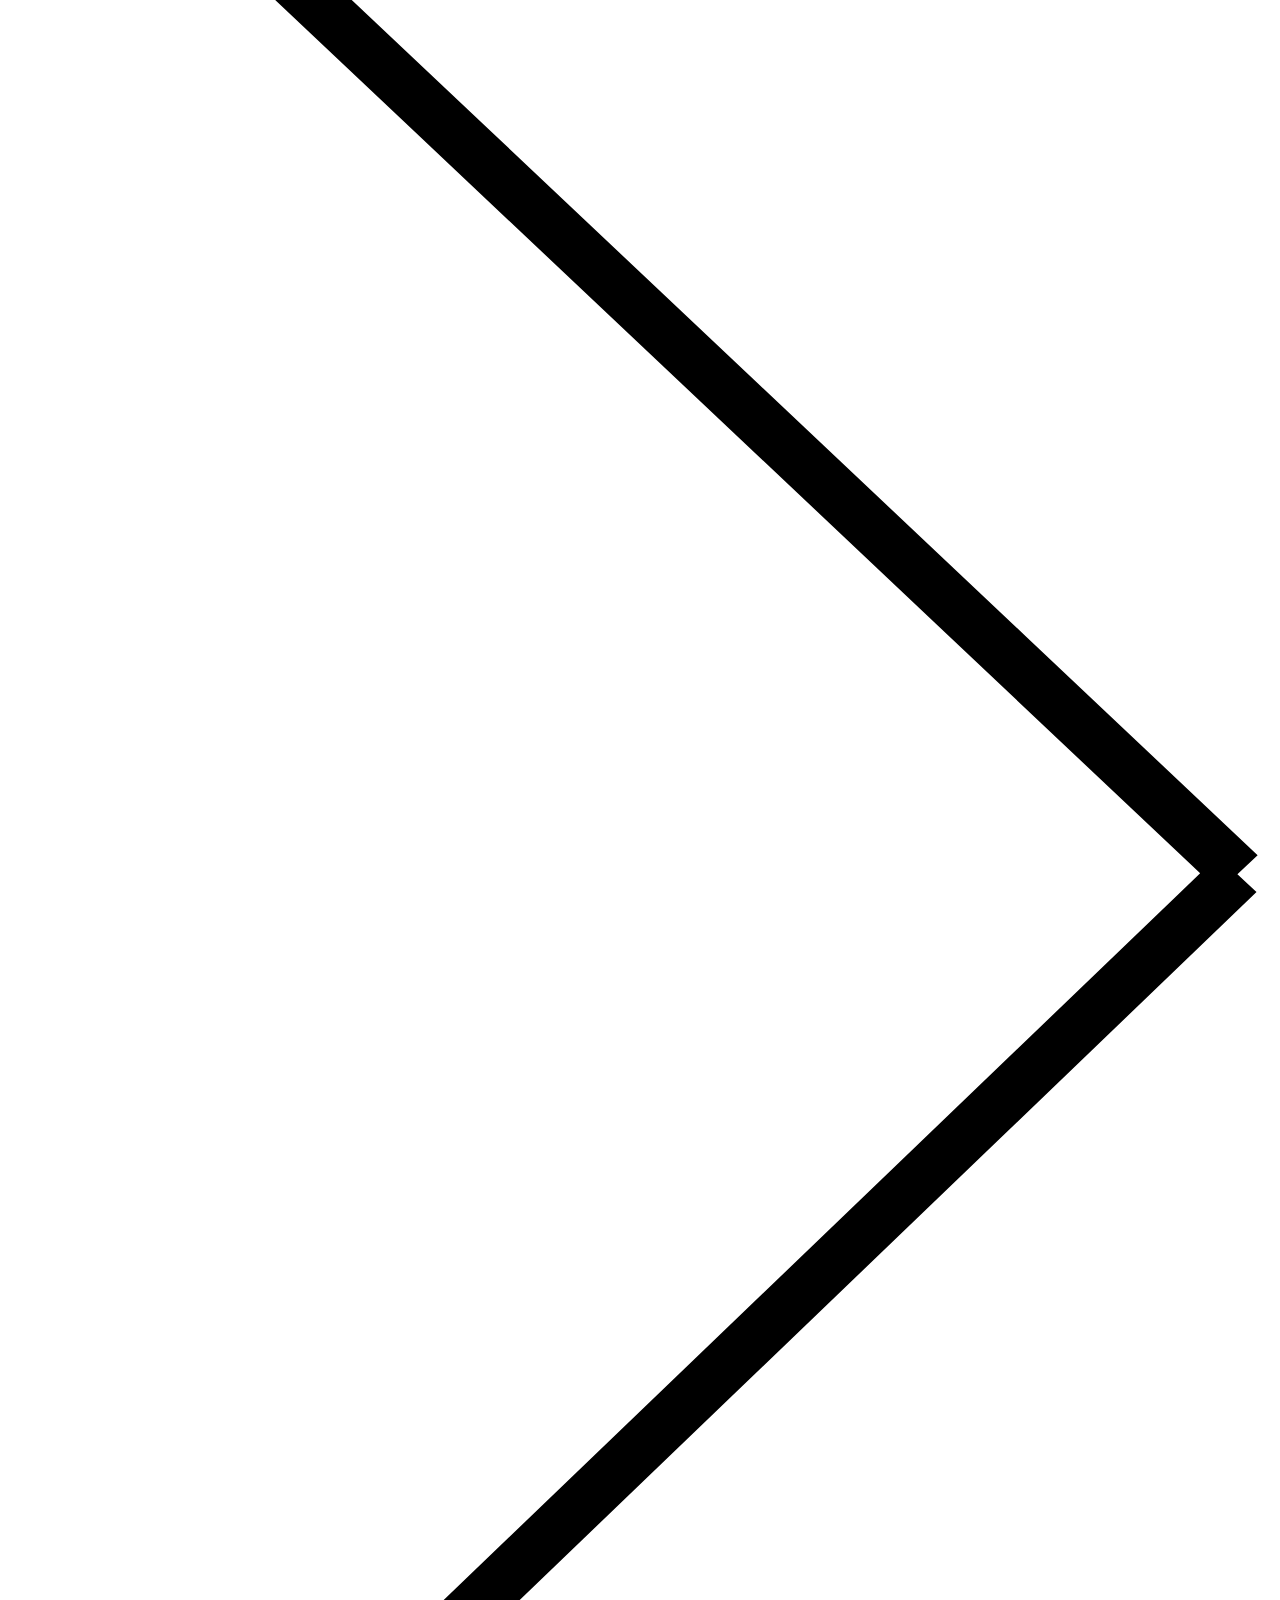
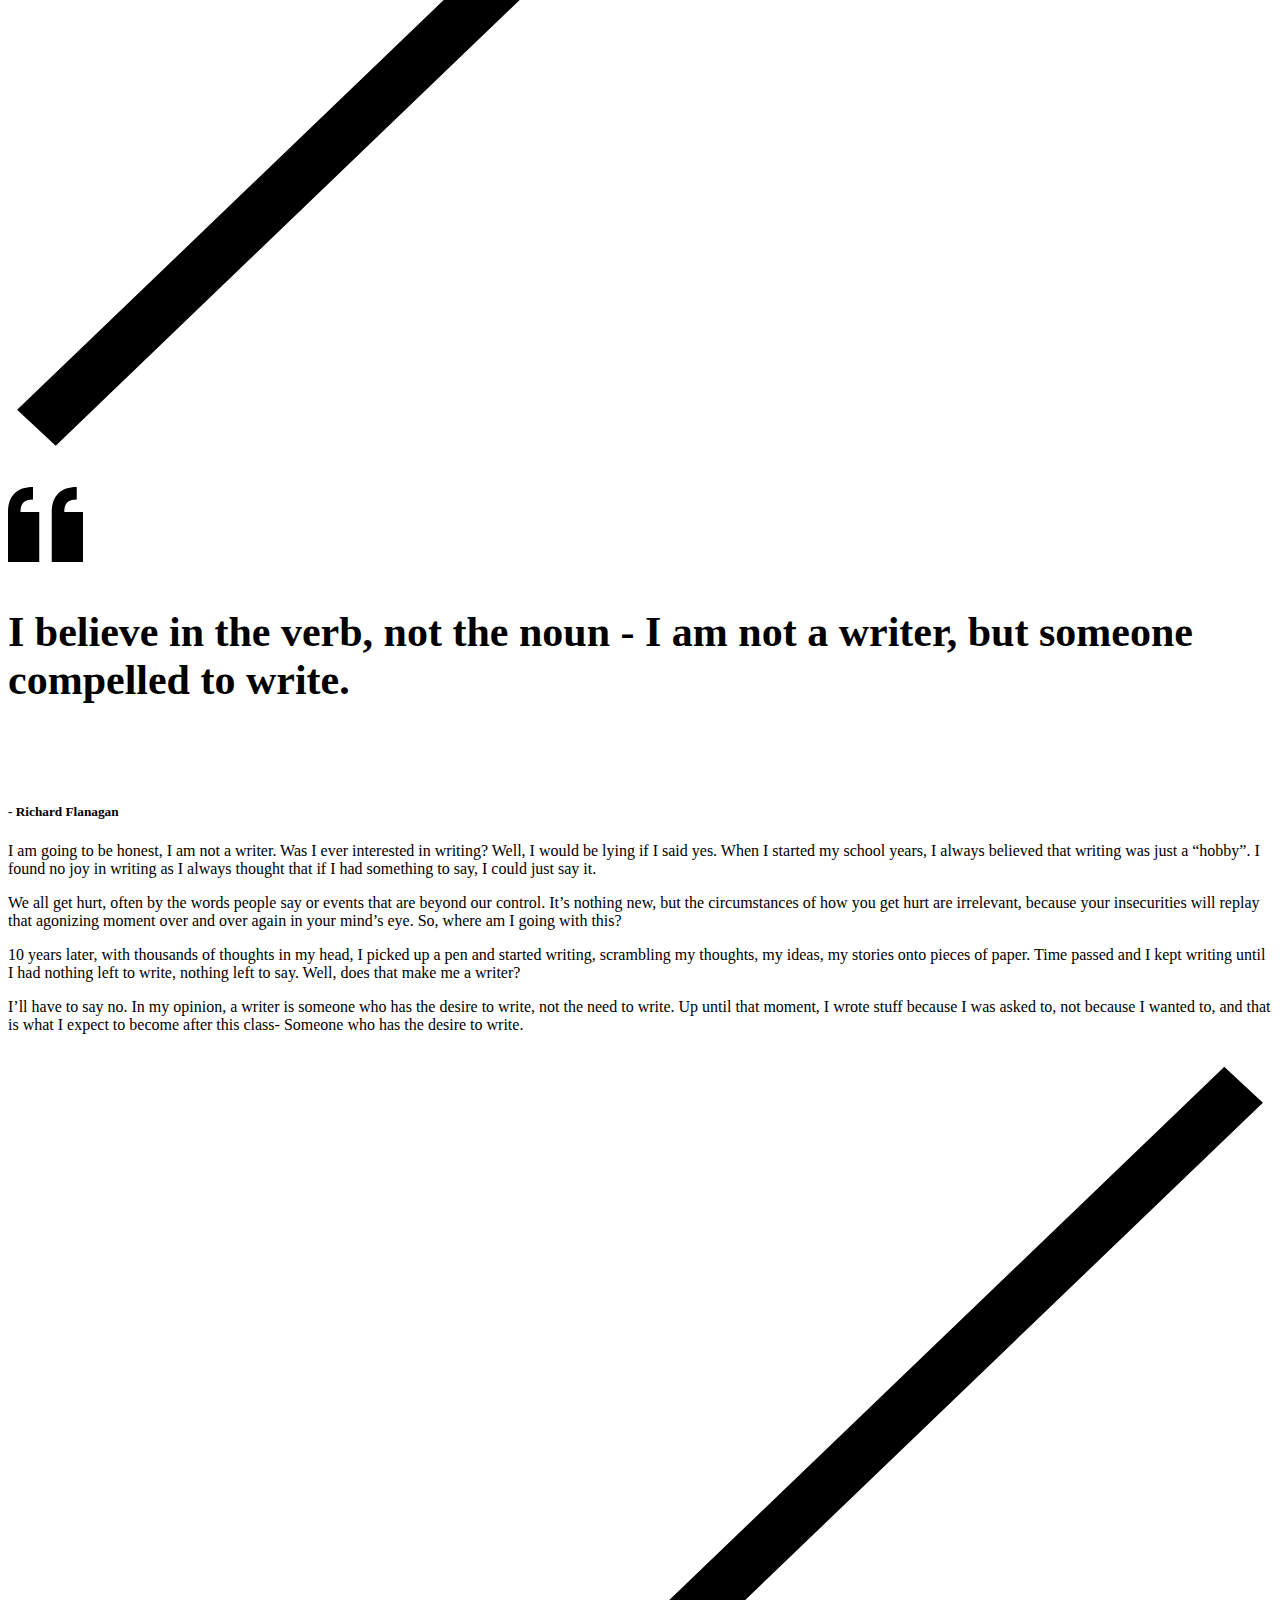
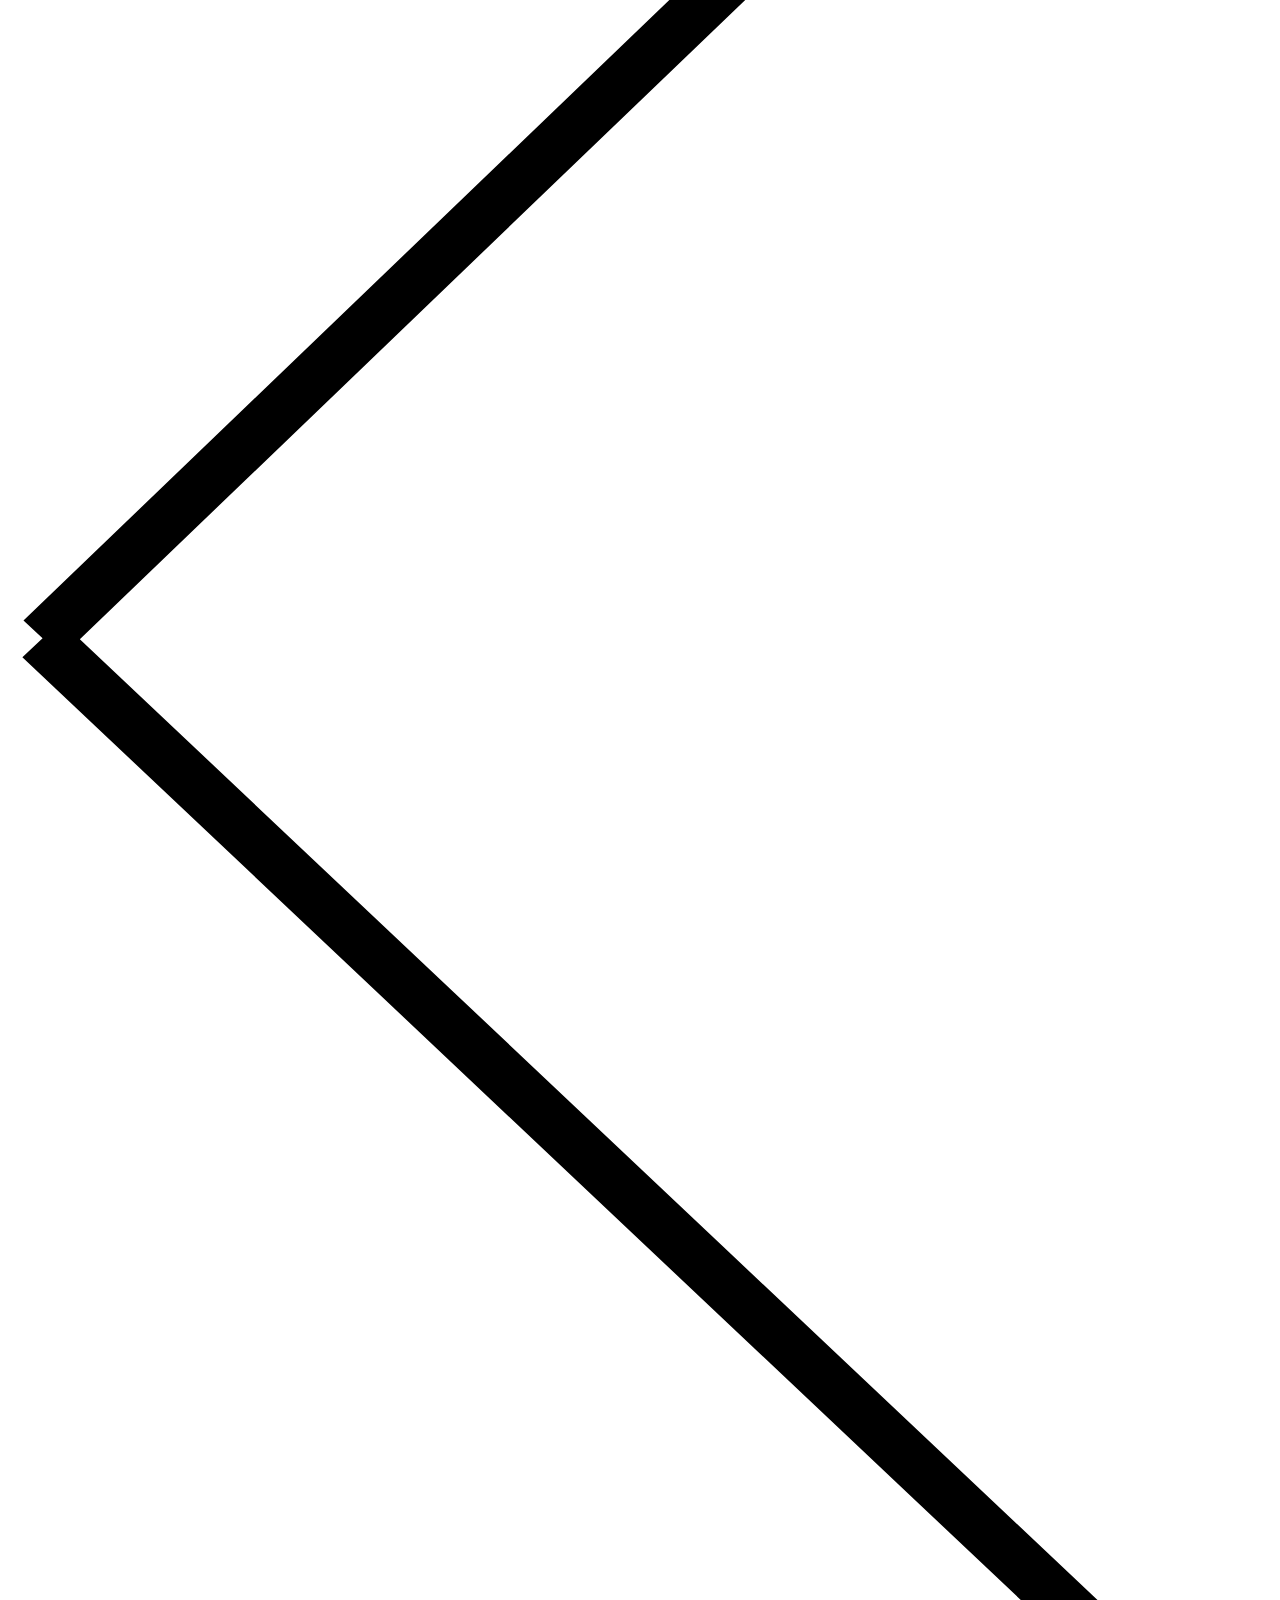
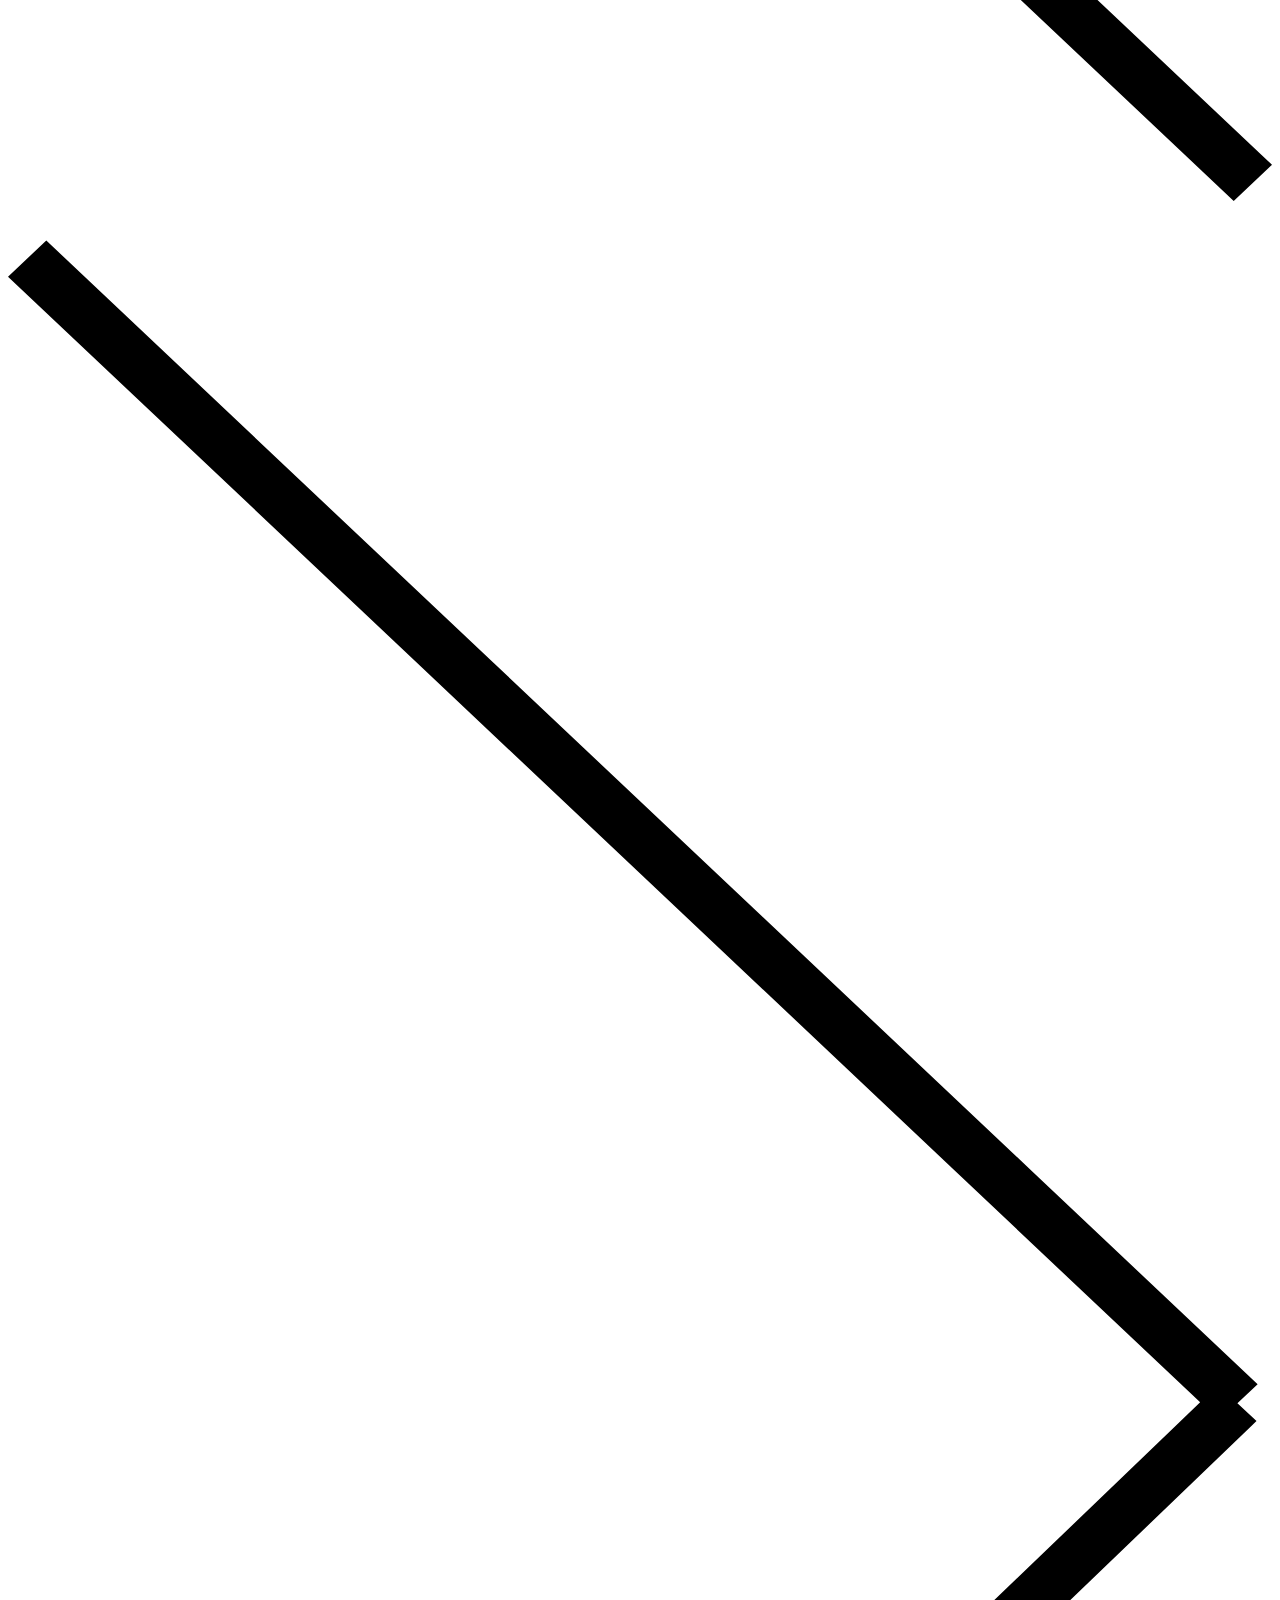
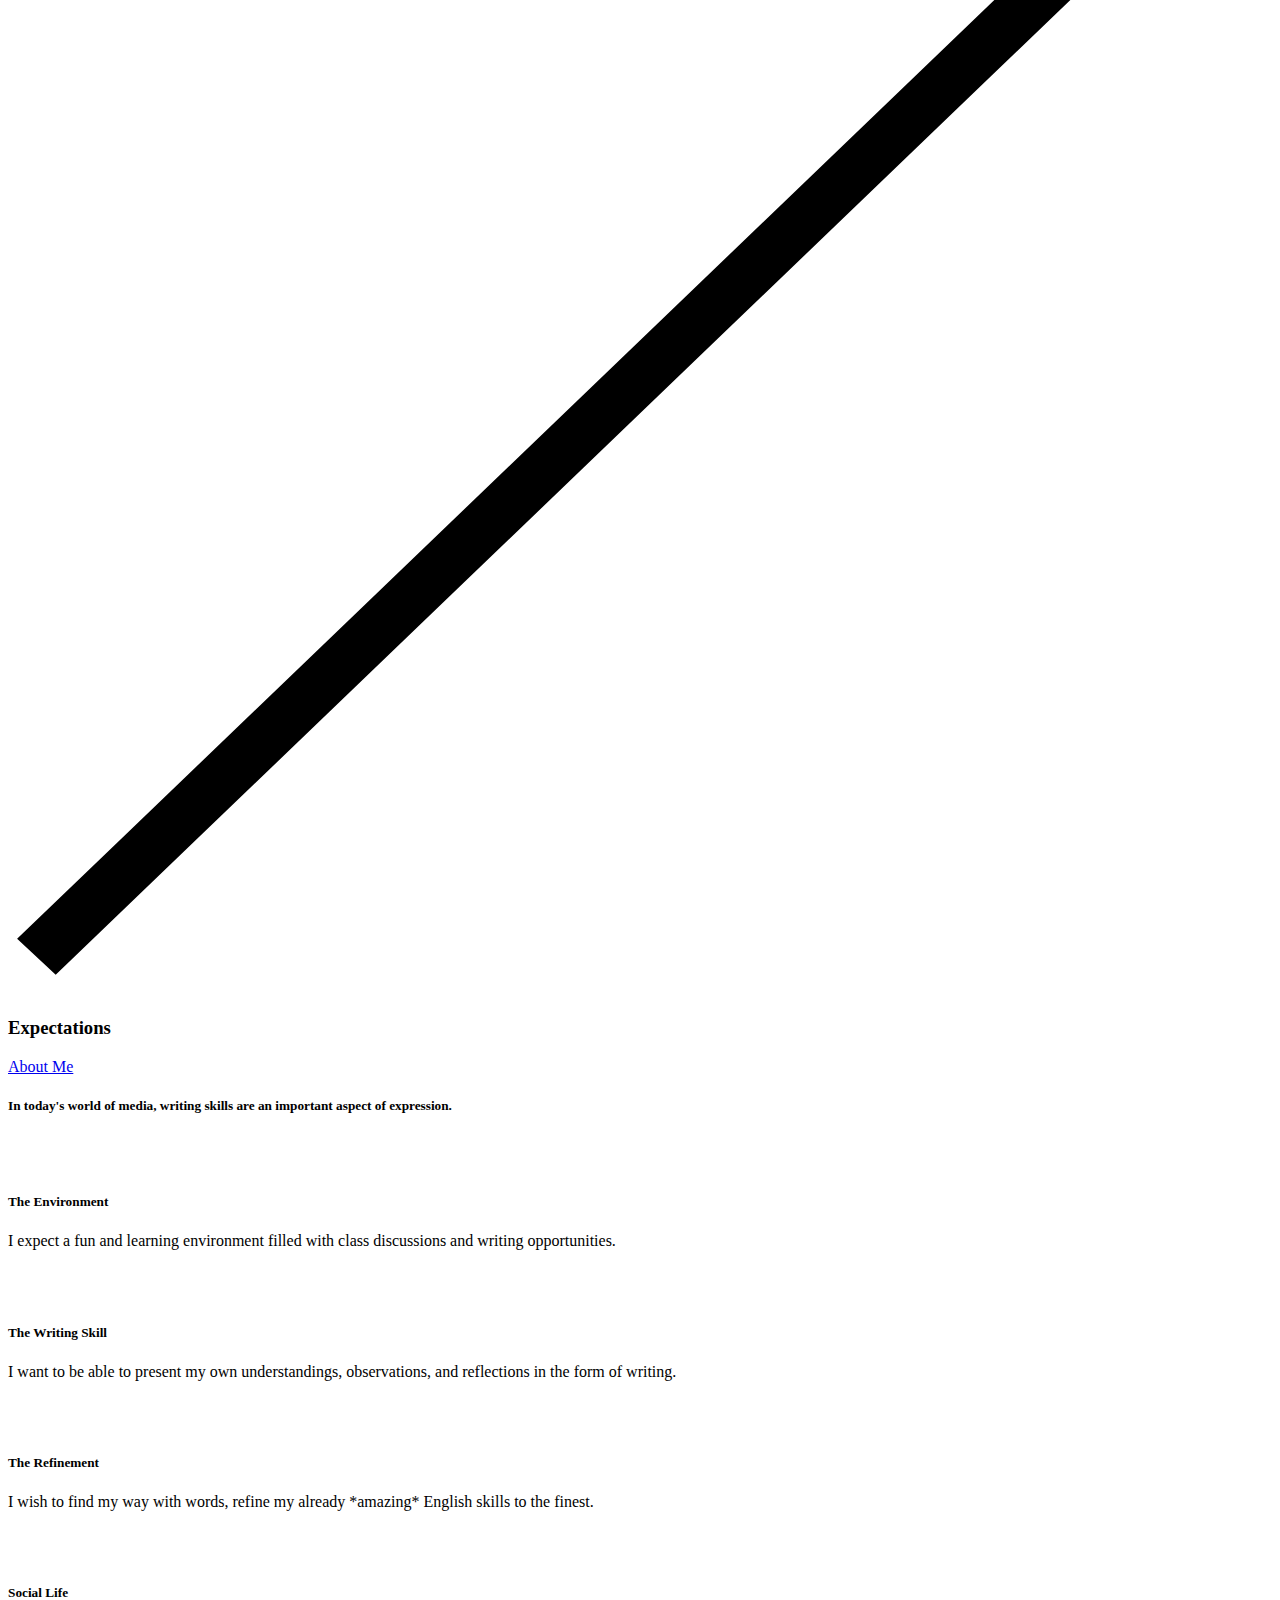
==== commit a88d2adf: "Steam" ====
--- a/index.html
+++ b/index.html
@@ -252,7 +252,7 @@
 													<div class="vlt-project-excerpt">
 														<p>Where would I be without video gaming?</p>
 													</div>
-													<!--Button--><a class="vlt-btn vlt-btn--primary vlt-btn--md" href="" target="_self">Steam</a>
+													<!--Button--><a class="vlt-btn vlt-btn--primary vlt-btn--md" href="" target="_self">Steam Profile</a>
 												</article>
 											</div>
 											<div class="swiper-slide">
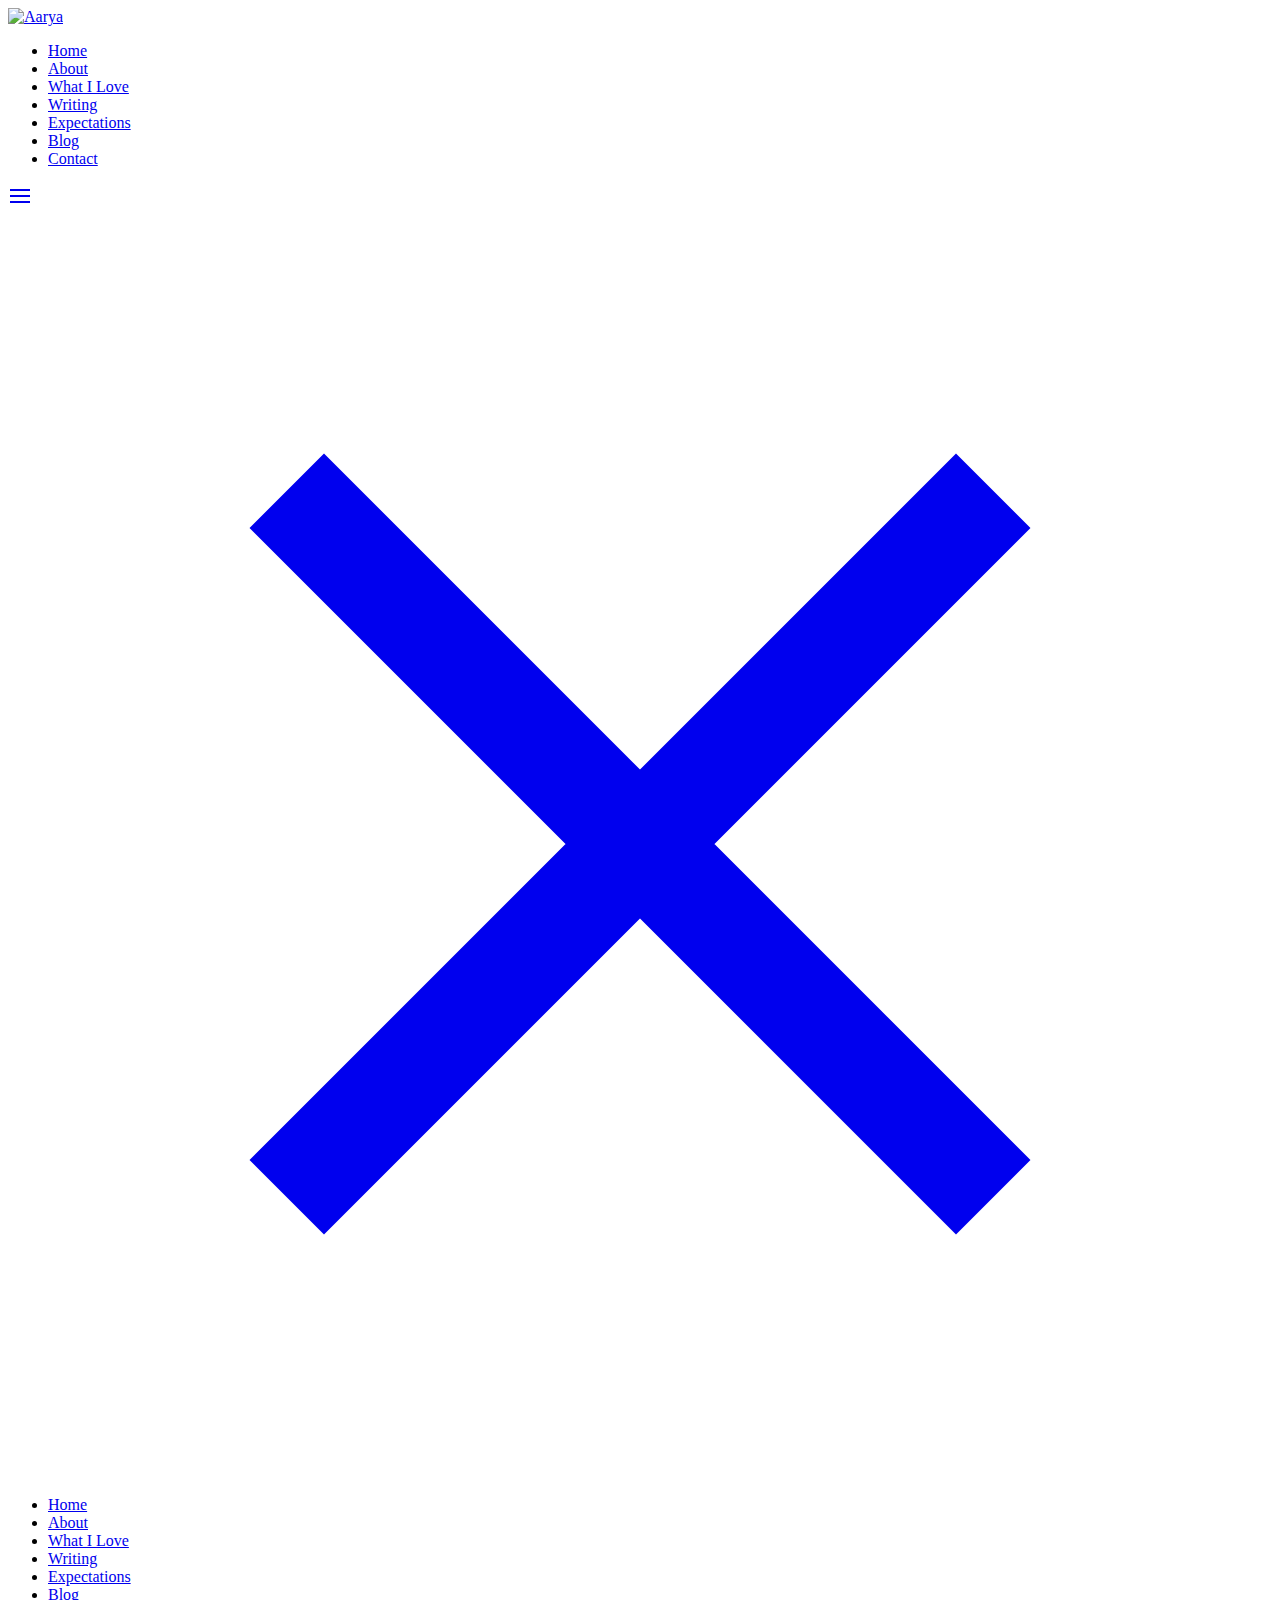
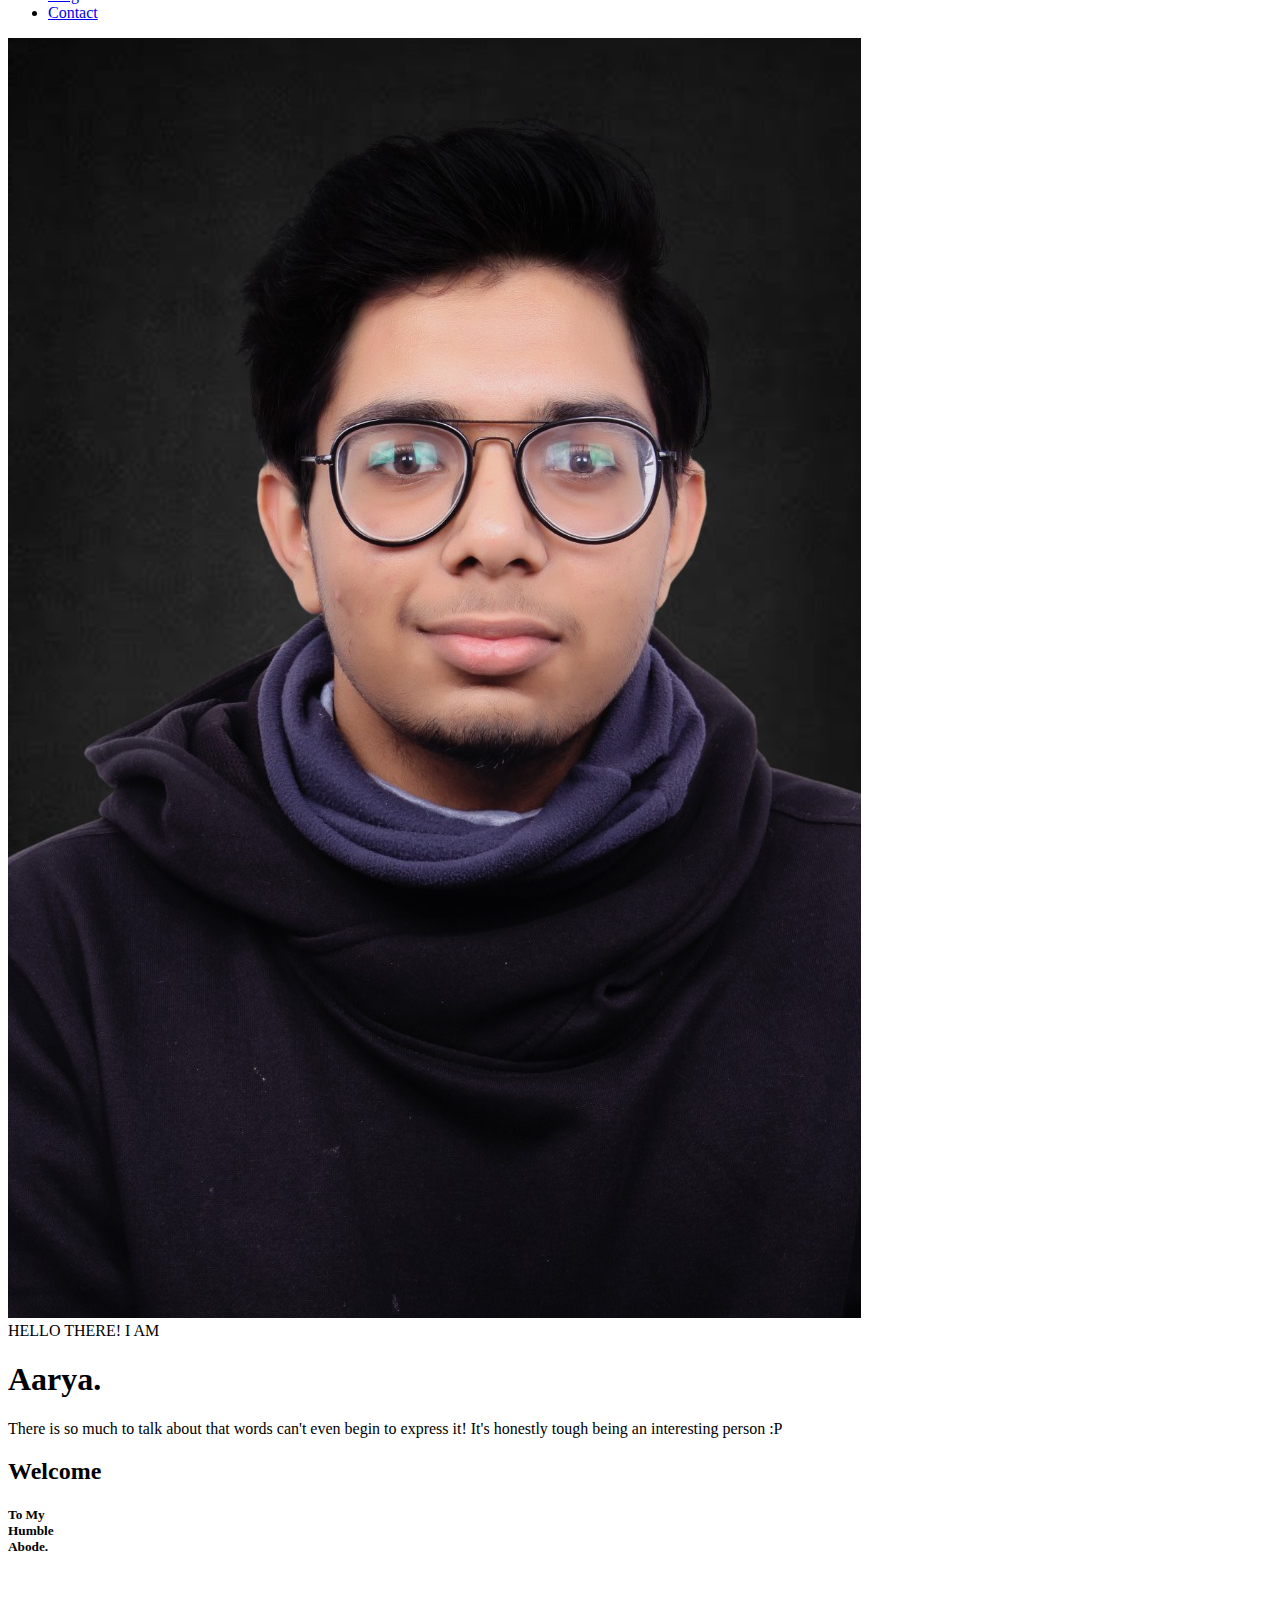
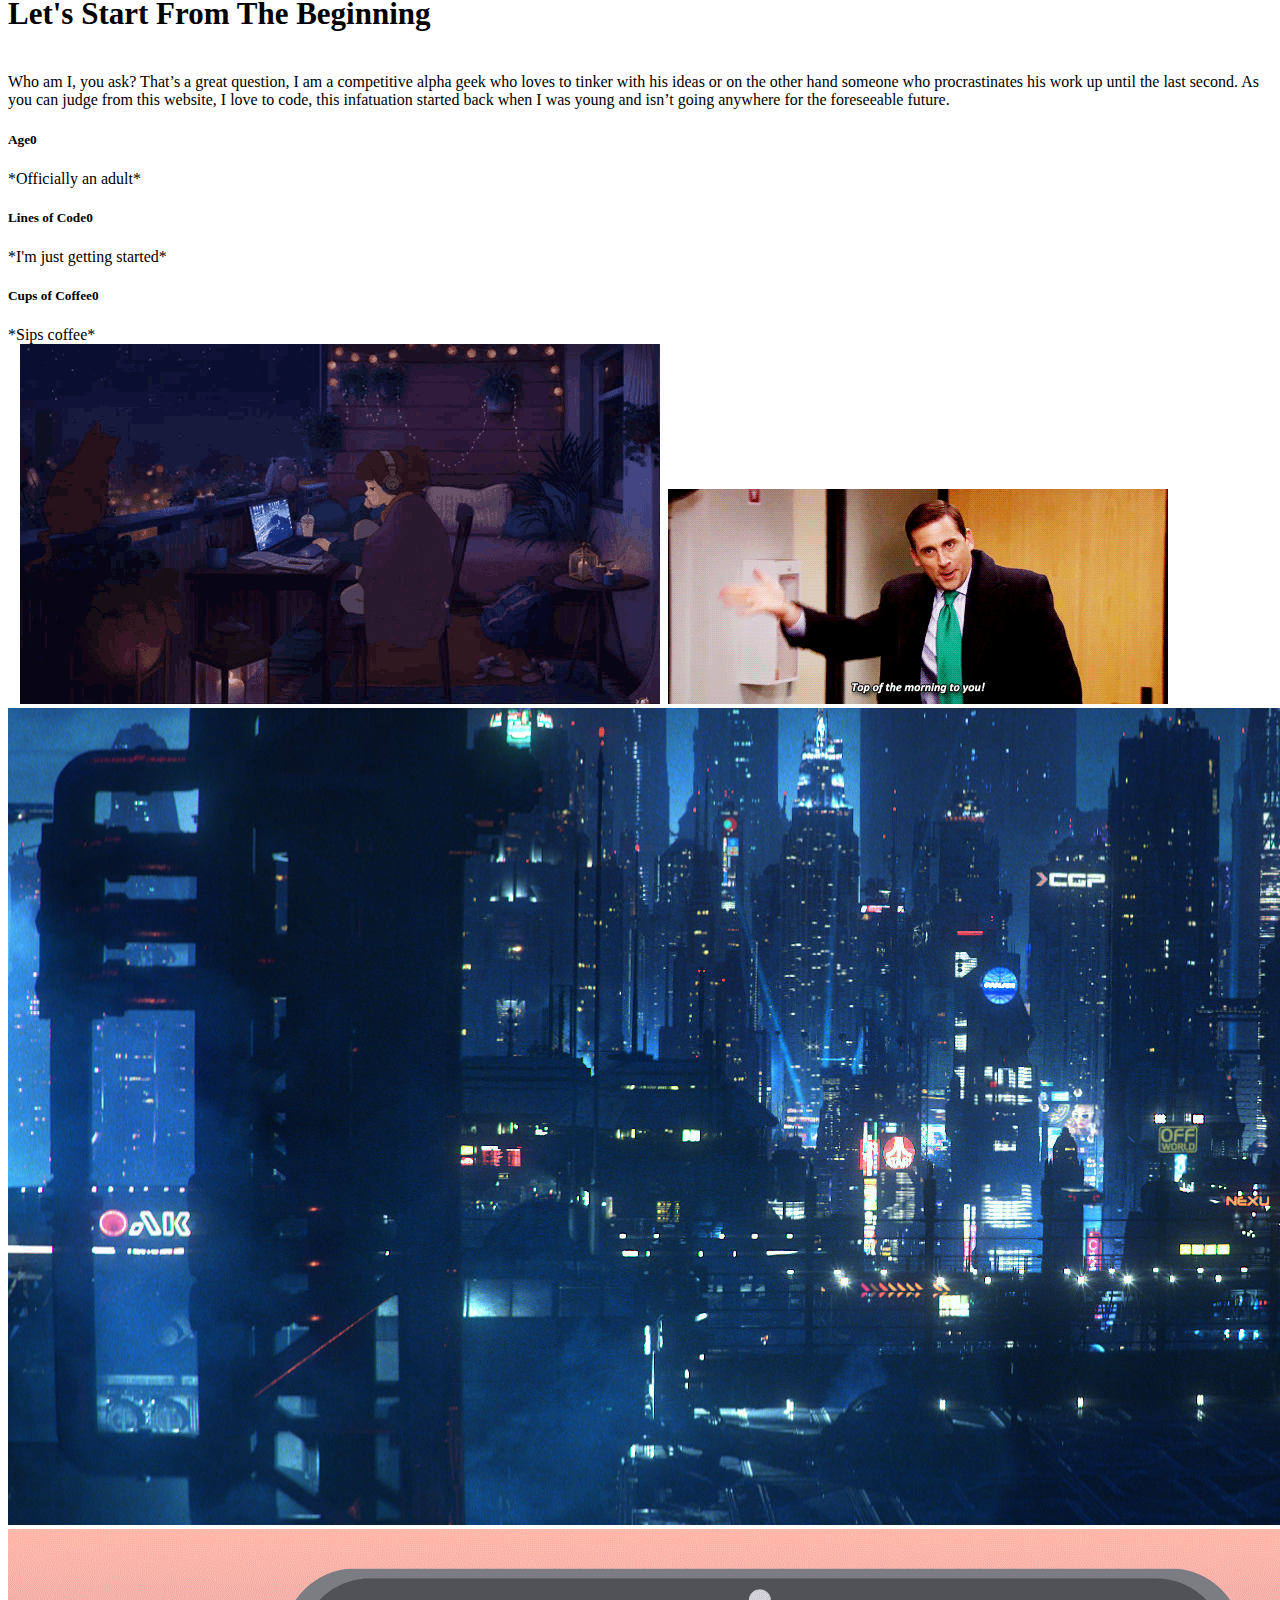
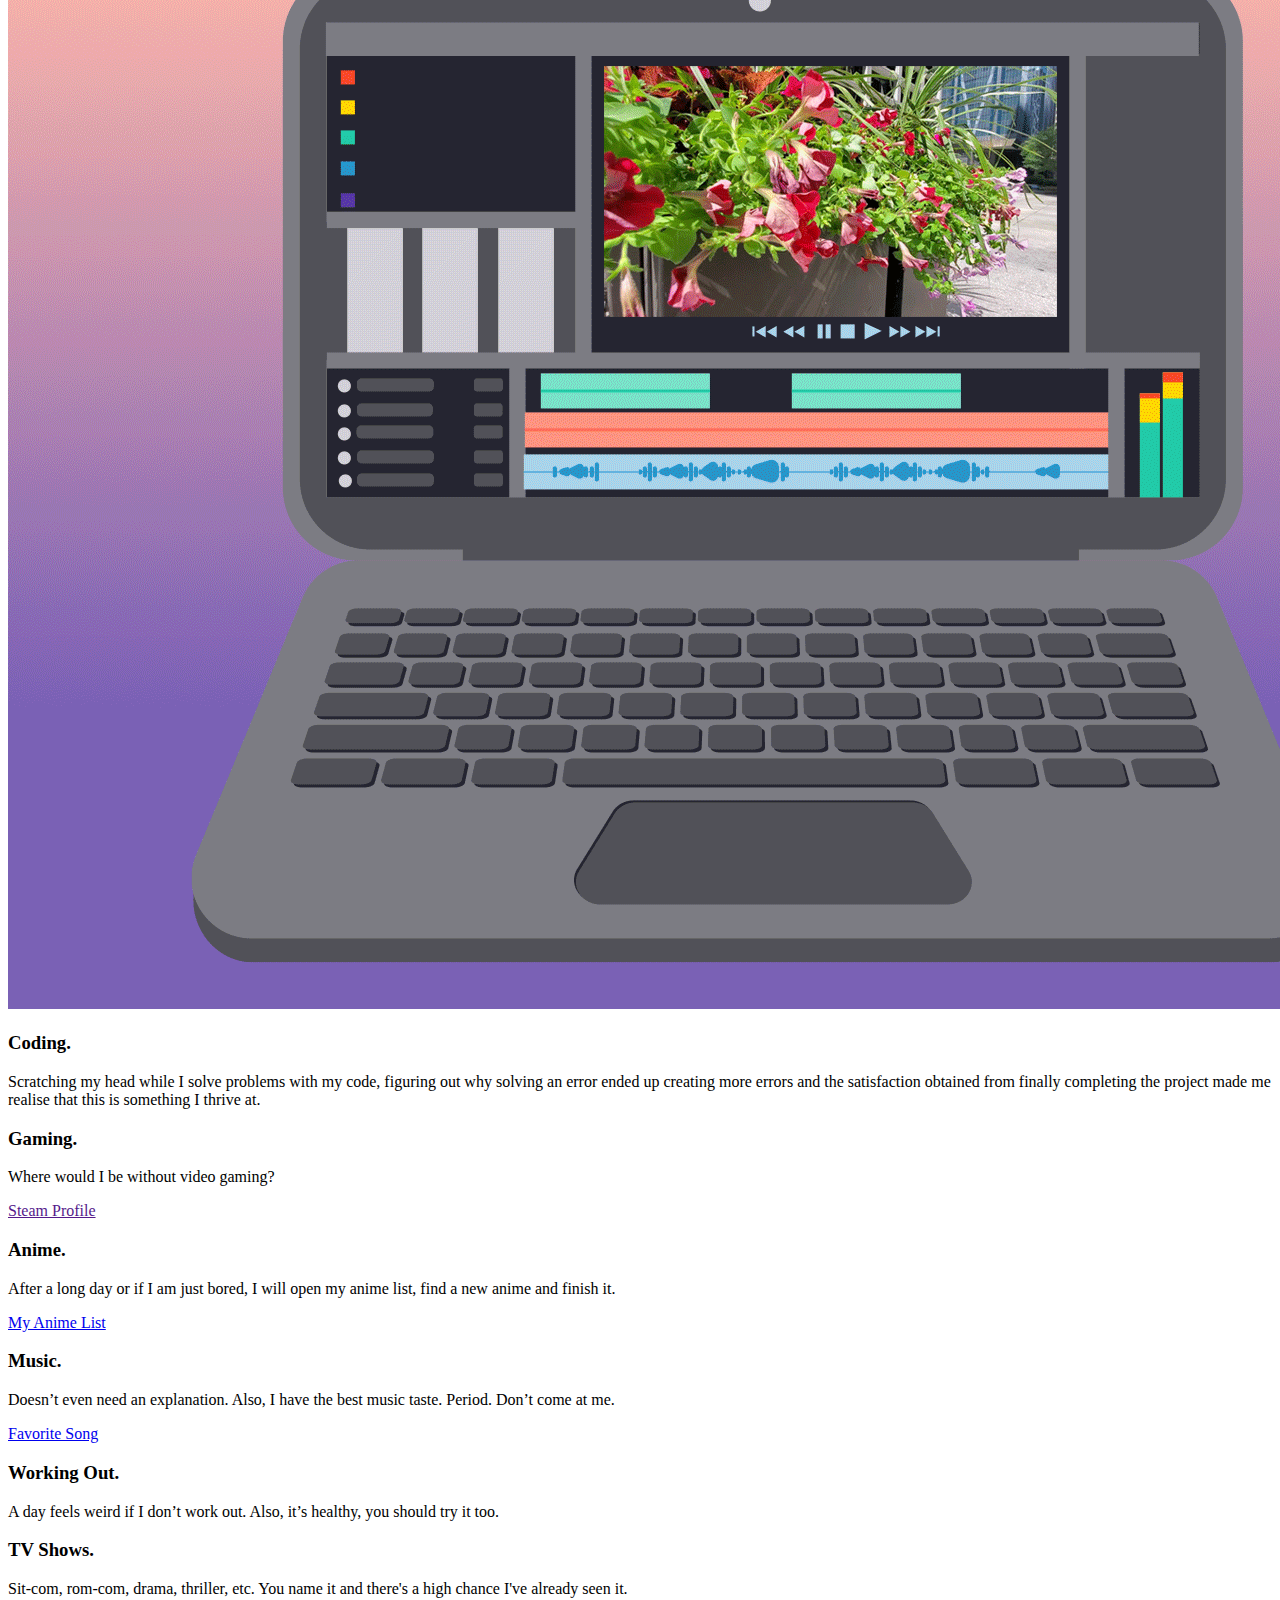
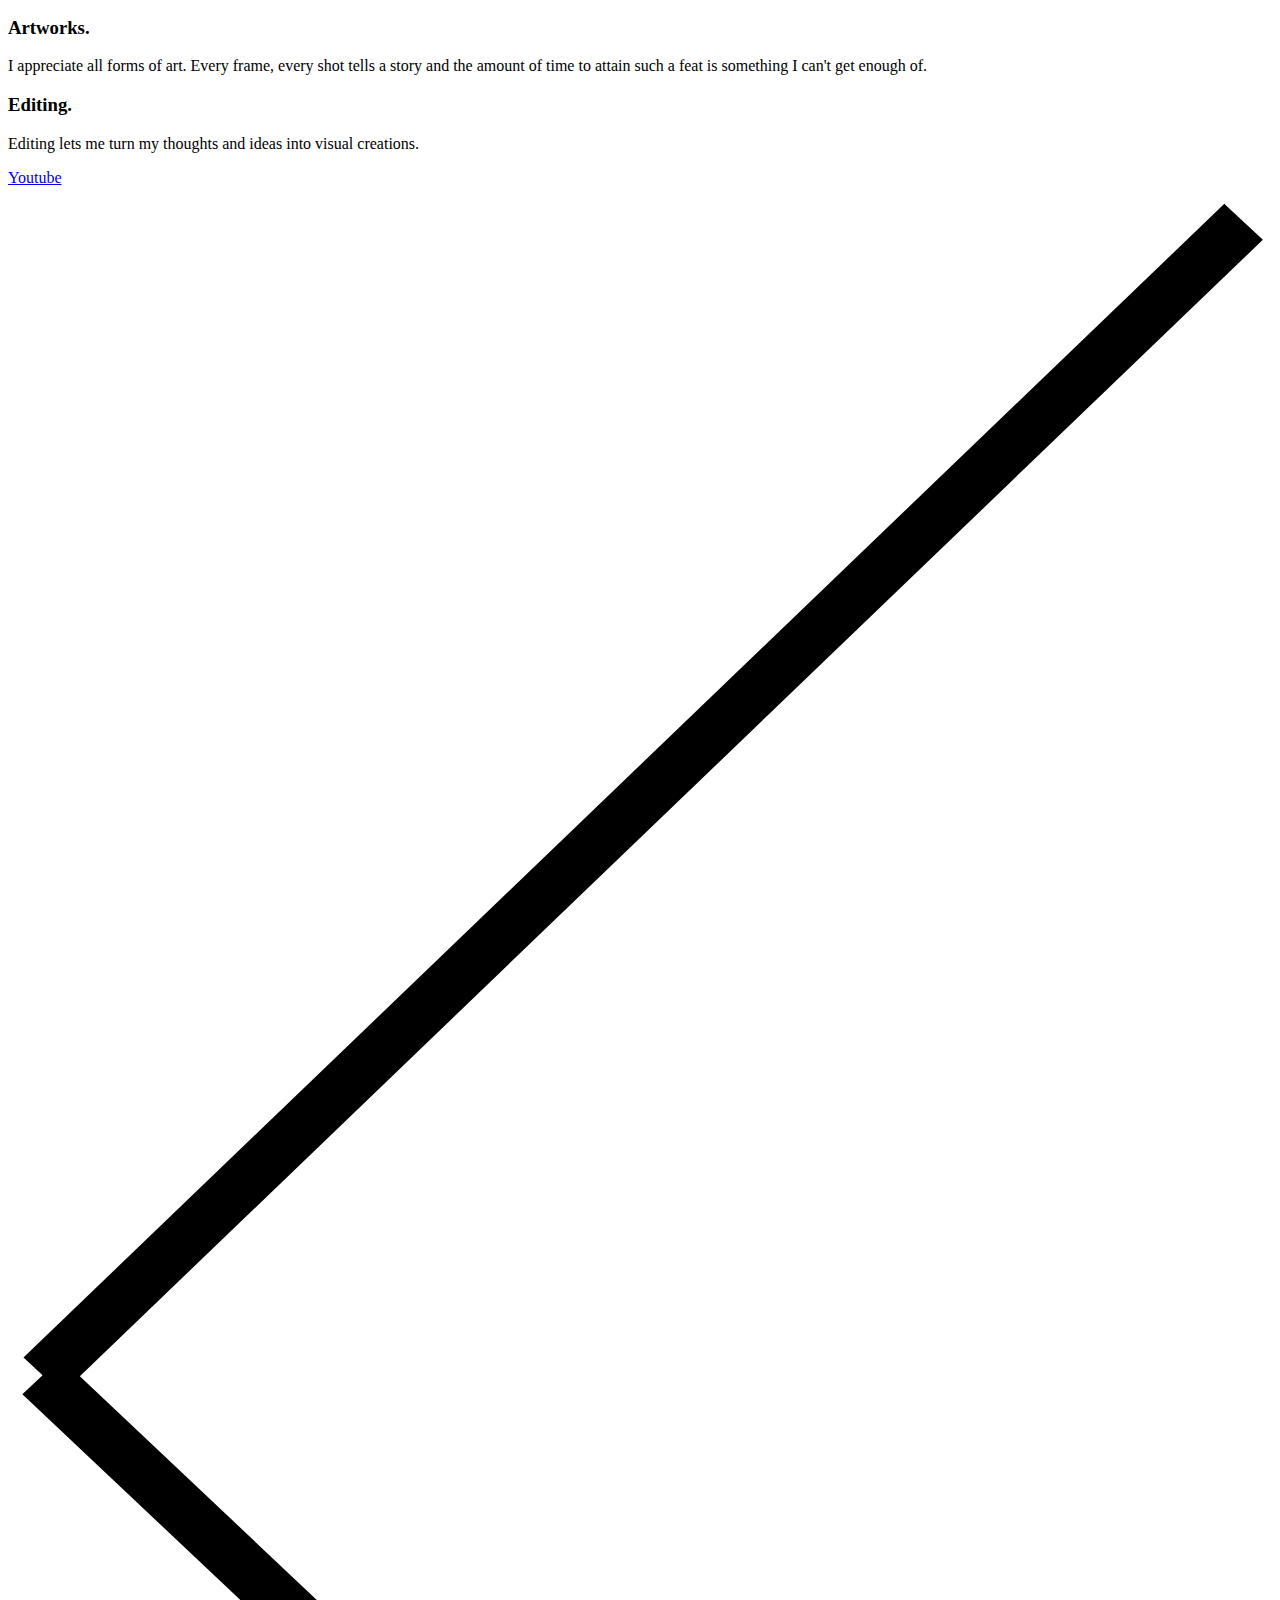
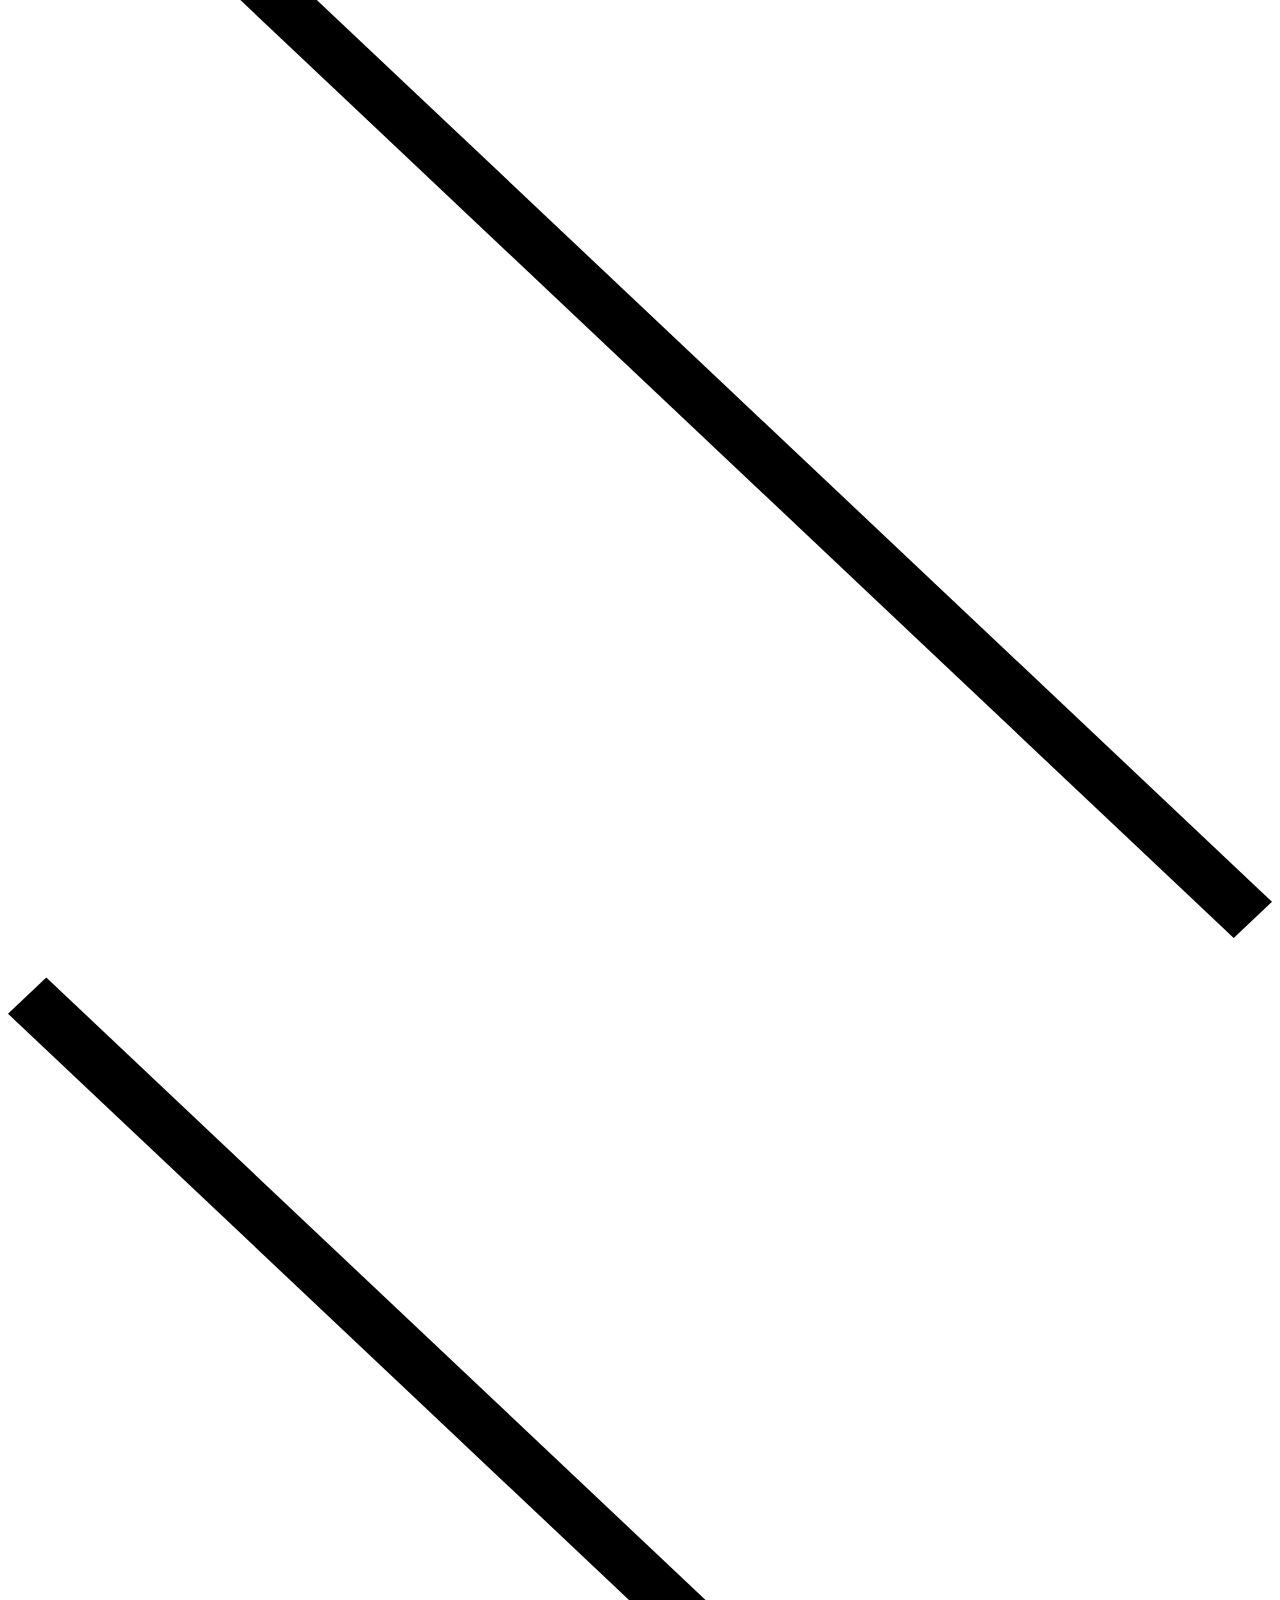
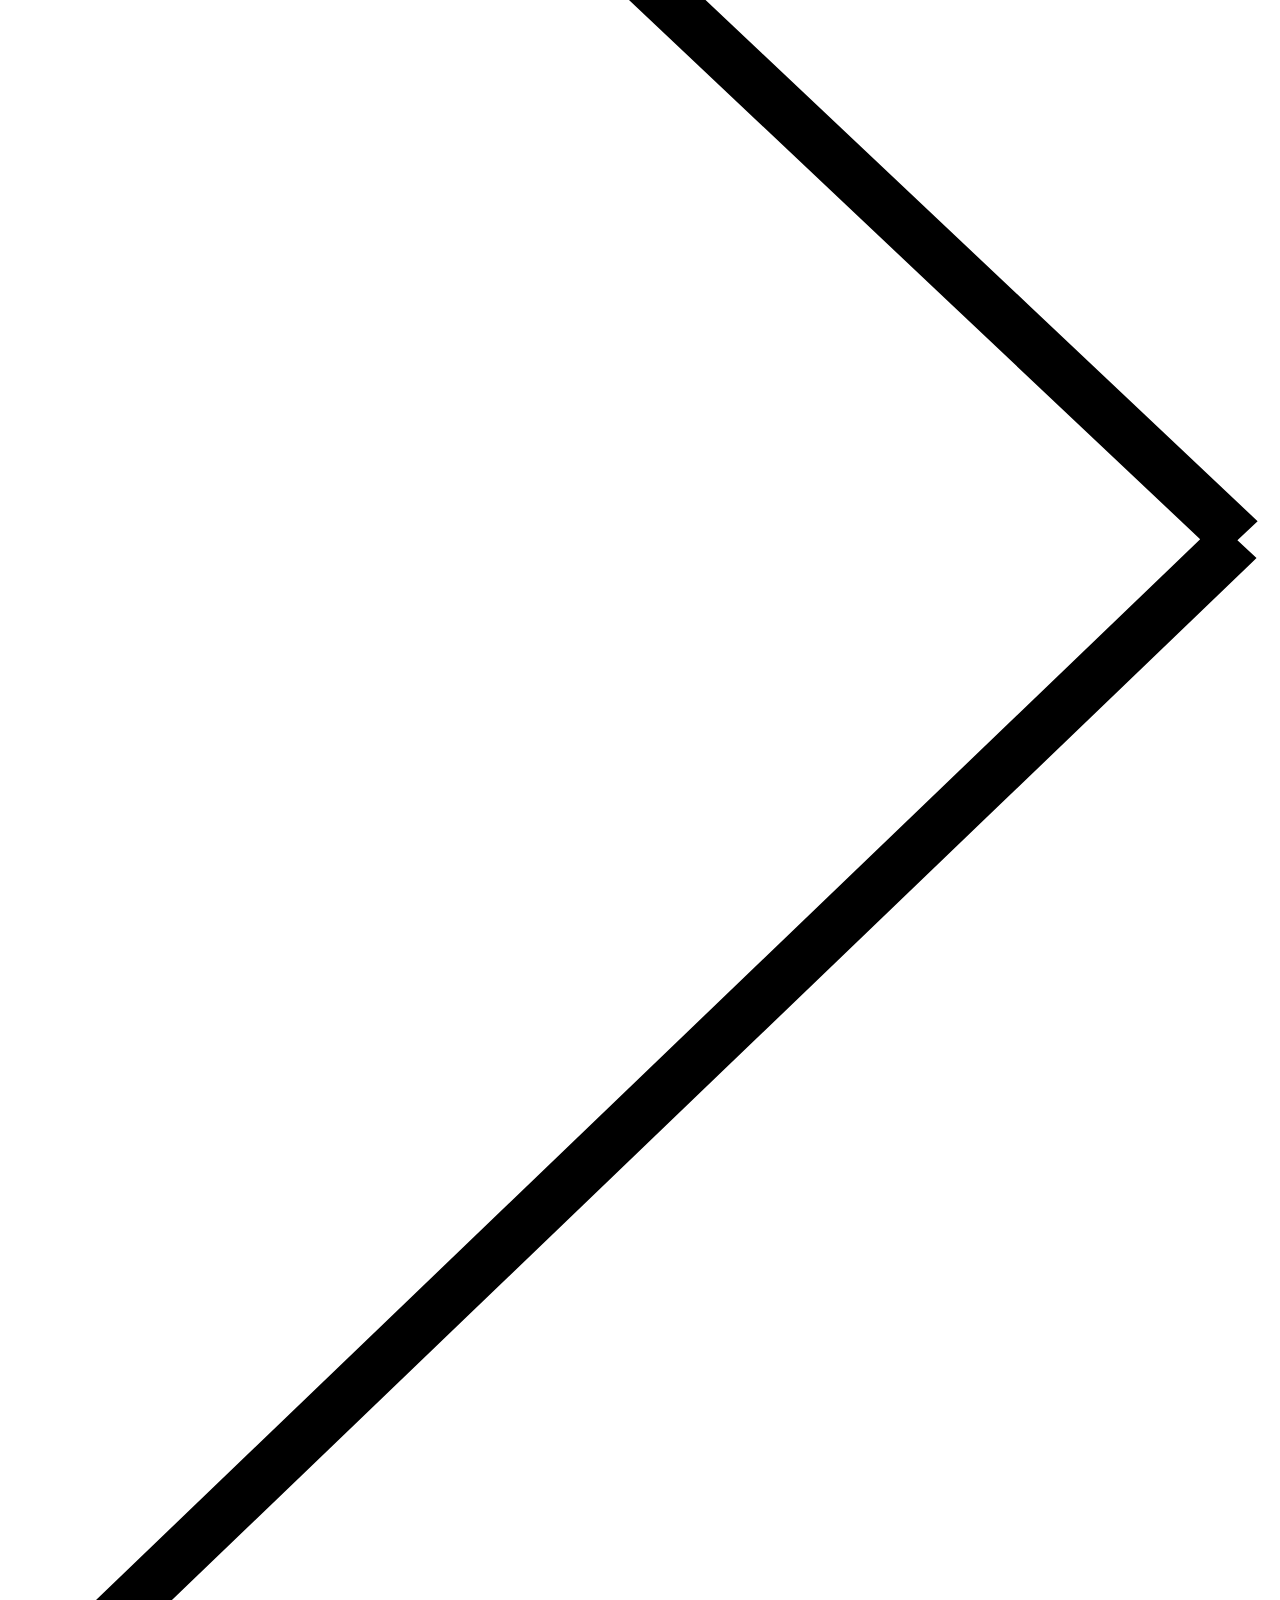
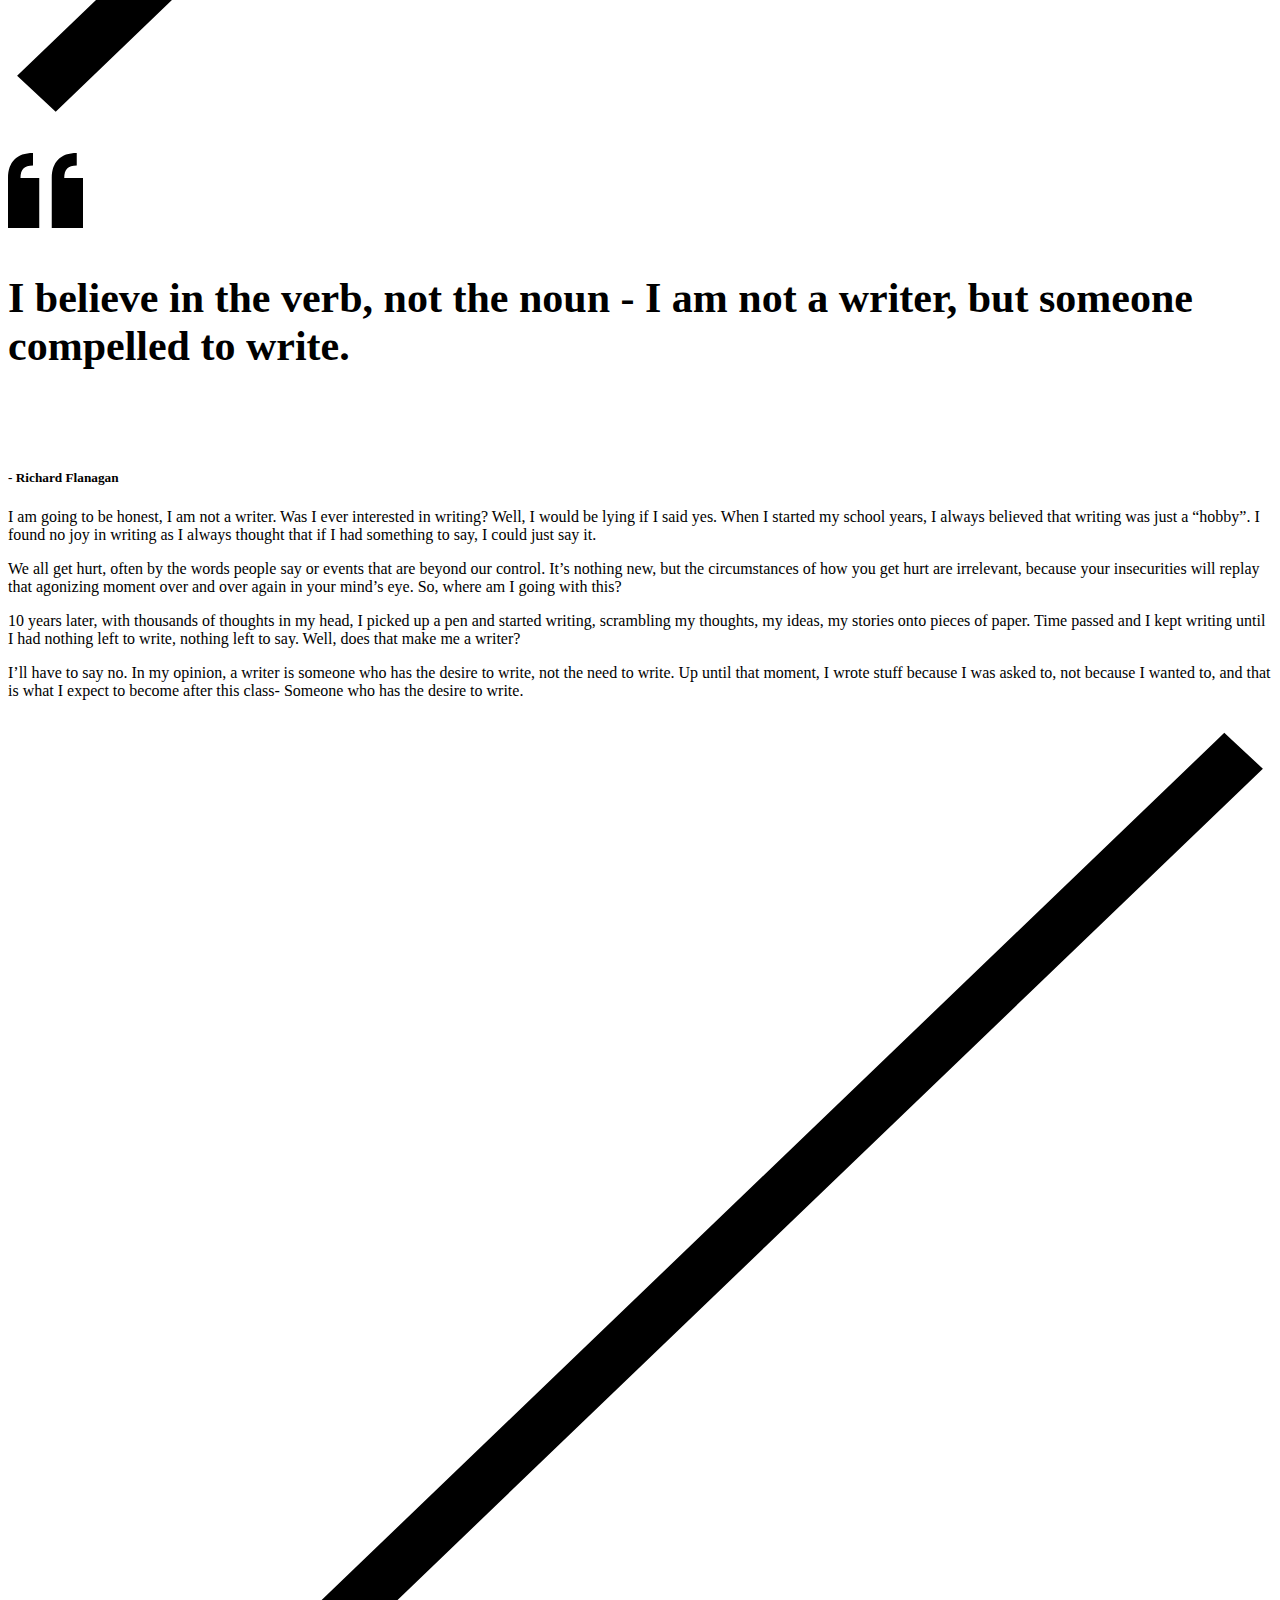
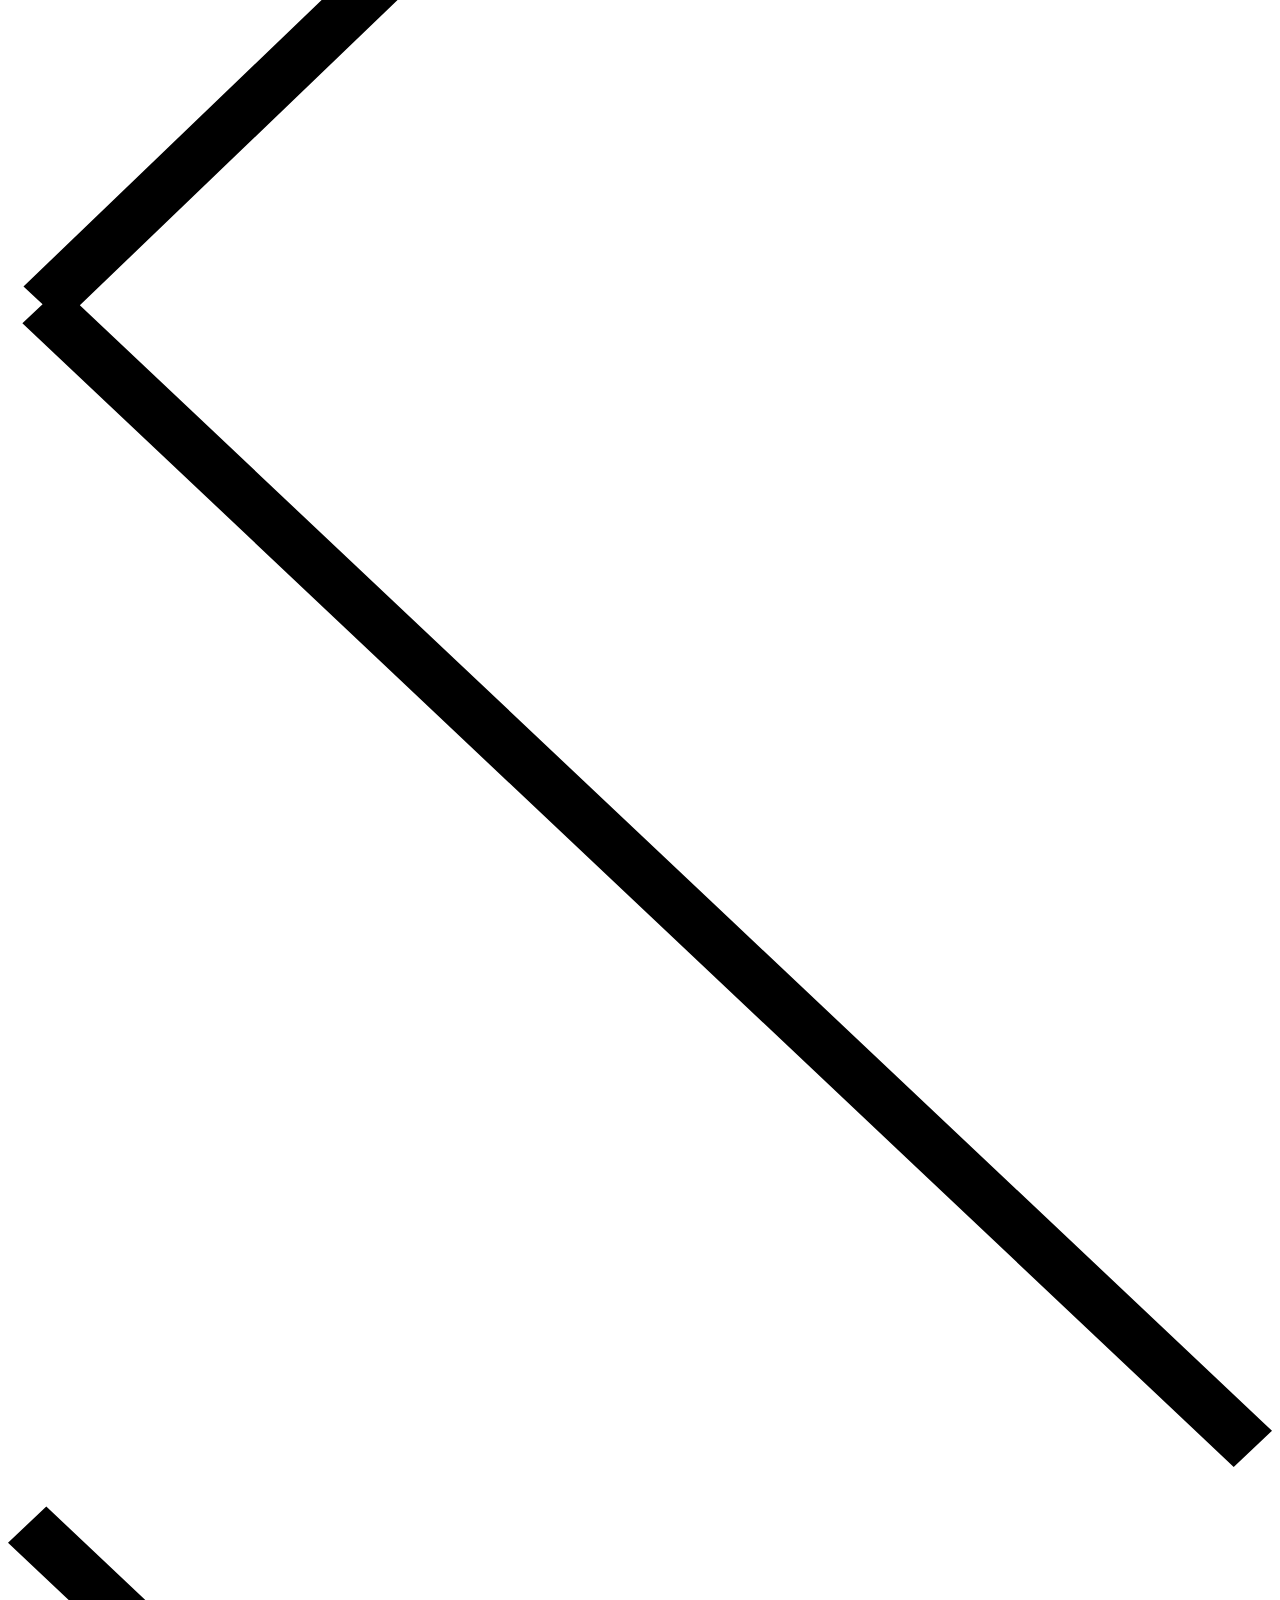
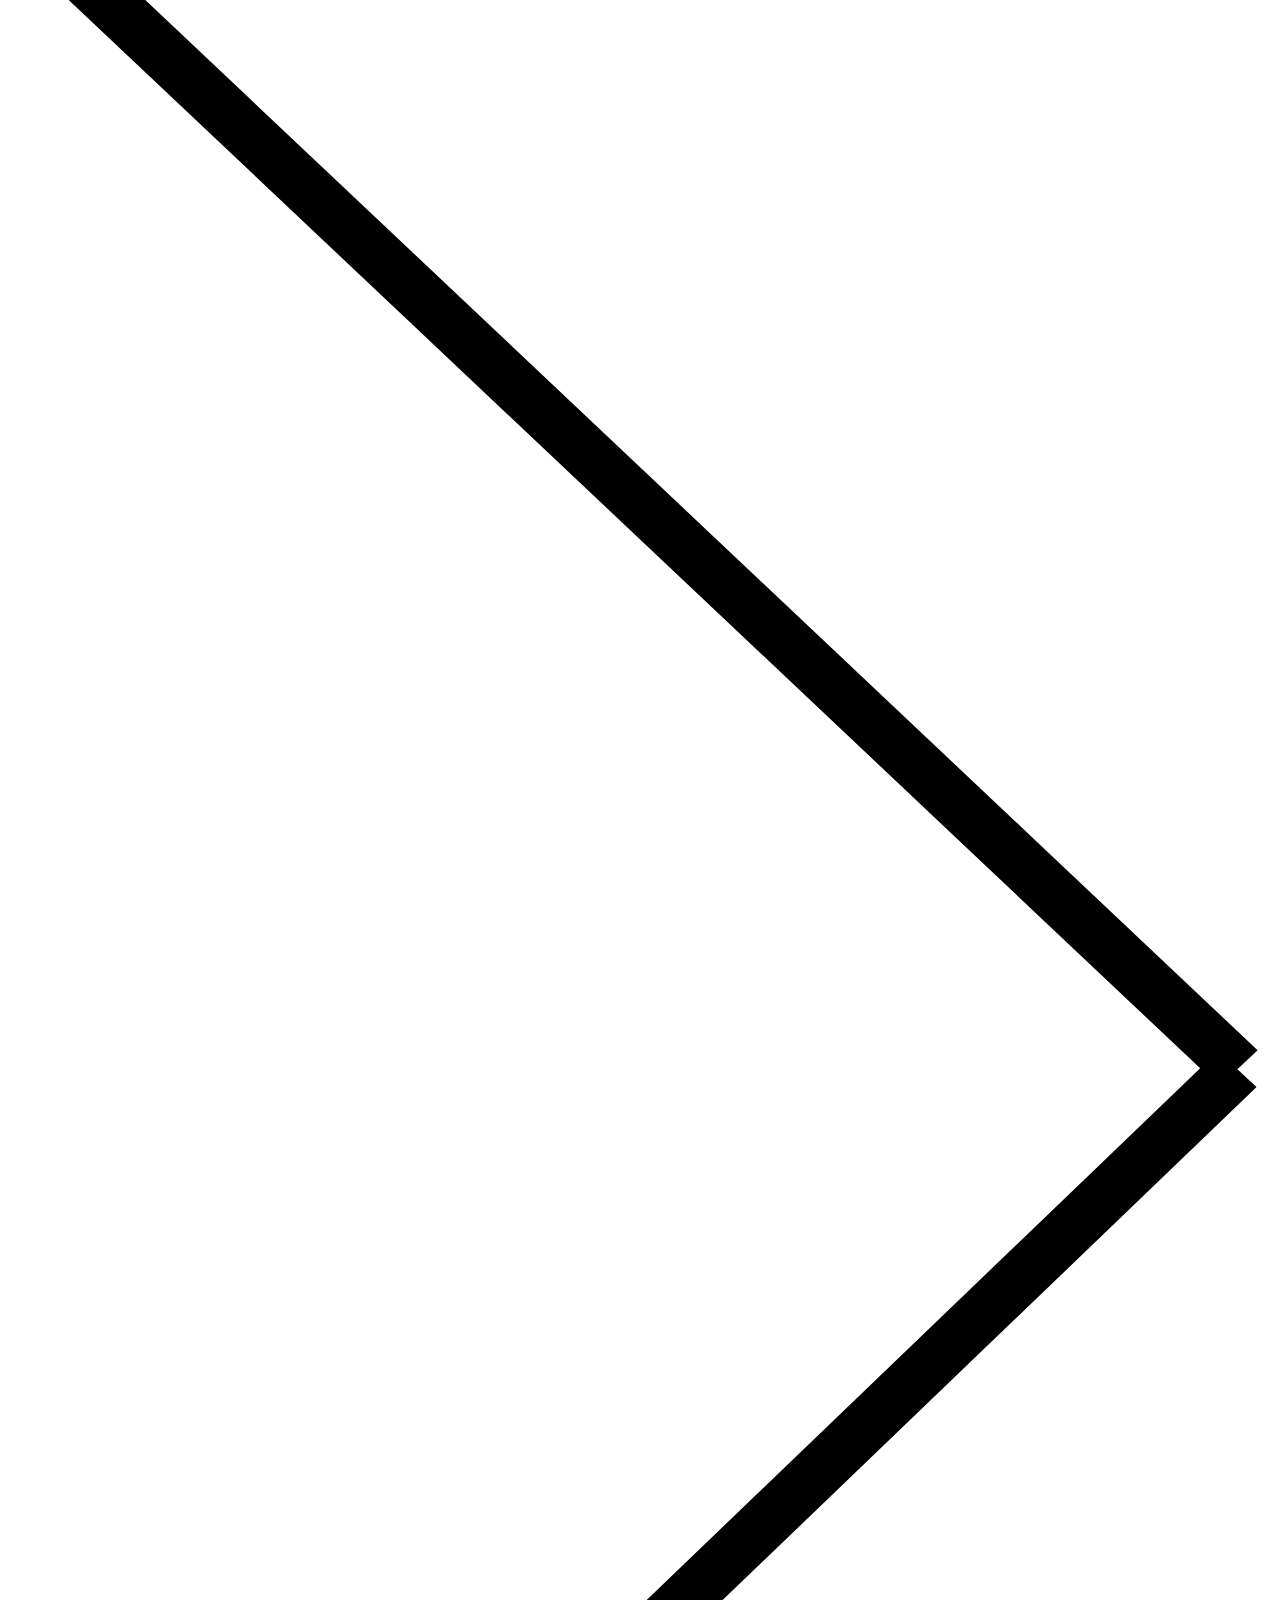
==== commit c5585672: "Filler Changes" ====
--- a/index.html
+++ b/index.html
@@ -117,7 +117,7 @@
 				<div class="vlt-section__vertical-align">
 					<div class="vlt-section__content">
 						<!--Ken Burn Effect-->
-						<div class="vlt-section__ken-burn-background has-mobile-image"><img src="assets/img/home.jpg" alt=""><img src="assets/img/home-mobile.jpg" alt=""></div>
+						<div class="vlt-section__ken-burn-background has-mobile-image"><img src="assets/img/aarya_trial.jpg" alt=""><img src="assets/img/aarya_mobile.jpg" alt=""></div>
 						<div class="container">
 							<div class="row">
 								<div class="col-lg-5">
@@ -451,7 +451,7 @@
 														<div class="col-xl-4">
 														</div>
 														<div class="col-xl-4">
-															<h5 class="vlt-timeline-item__title">In today's world of media, writing skills are an important aspect of expression.</h5>
+															<h5 class="vlt-timeline-item__title">In today's world of media, writing skills are an important aspect of expression. So, here are some of my expectations:</h5>
 														</div>
 													
 													</div>
@@ -461,7 +461,7 @@
 													<div class="row">
 														<div class="col-xl-4"><img src="assets/img/root/1.png" alt="1" loading="lazy">
 														</div>
-														<div class="col-xl-4"><br>
+														<div class="col-xl-4">
 															<h5 class="vlt-timeline-item__title">The Environment</h5>
 														</div>
 														<div class="col-xl-4">
@@ -474,7 +474,7 @@
 													<div class="row">
 														<div class="col-xl-4"><img src="assets/img/root/2.png" alt="2" loading="lazy">
 														</div>
-														<div class="col-xl-4"><br>
+														<div class="col-xl-4">
 															<h5 class="vlt-timeline-item__title">The Writing Skill</h5>
 														</div>
 														<div class="col-xl-4">
@@ -489,7 +489,7 @@
 													<div class="row">
 														<div class="col-xl-4"><img src="assets/img/root/3.png" alt="3" loading="lazy">
 														</div>
-														<div class="col-xl-4"><br>
+														<div class="col-xl-4">
 															<h5 class="vlt-timeline-item__title">The Refinement</h5>
 														</div>
 														<div class="col-xl-4">
@@ -502,7 +502,7 @@
 													<div class="row">
 														<div class="col-xl-4"><img src="assets/img/root/4.png" alt="4" loading="lazy">
 														</div>
-														<div class="col-xl-4"><br>
+														<div class="col-xl-4">
 															<h5 class="vlt-timeline-item__title">Social Life</h5>
 														</div>
 														<div class="col-xl-4">
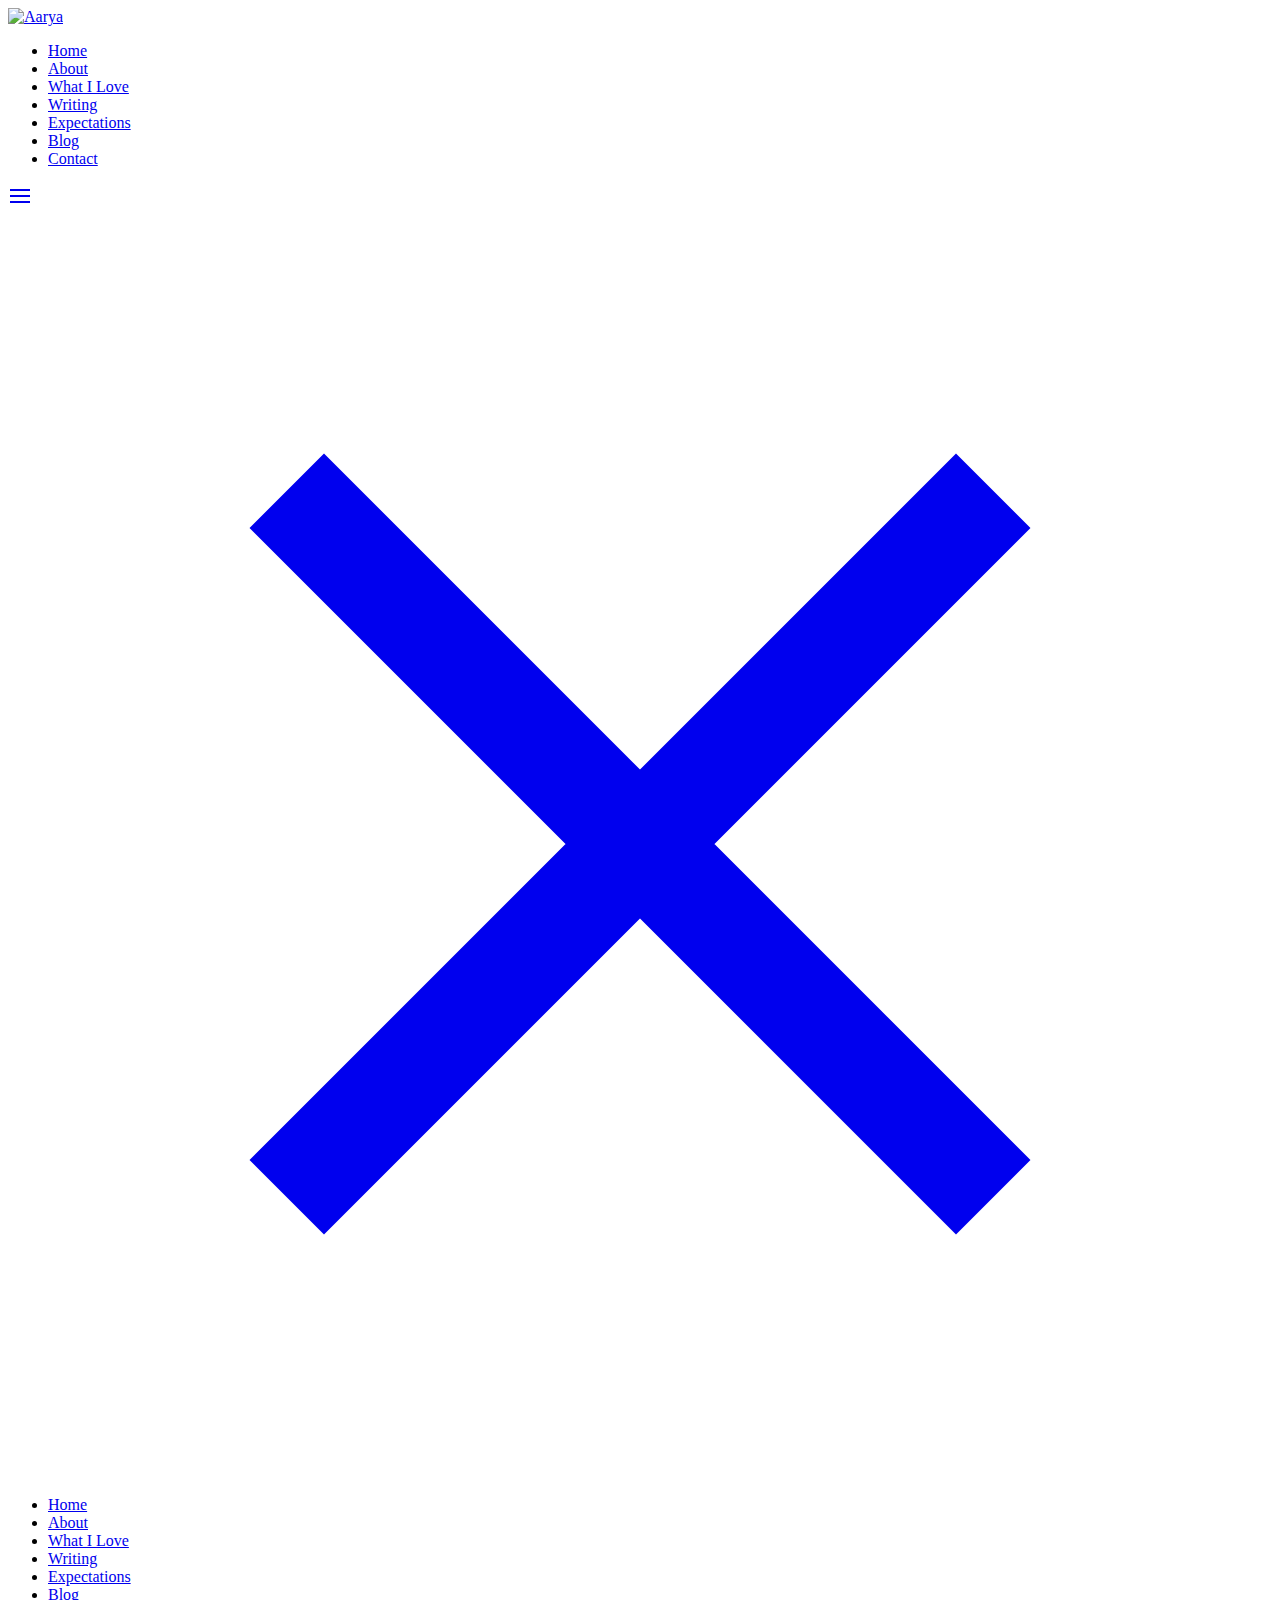
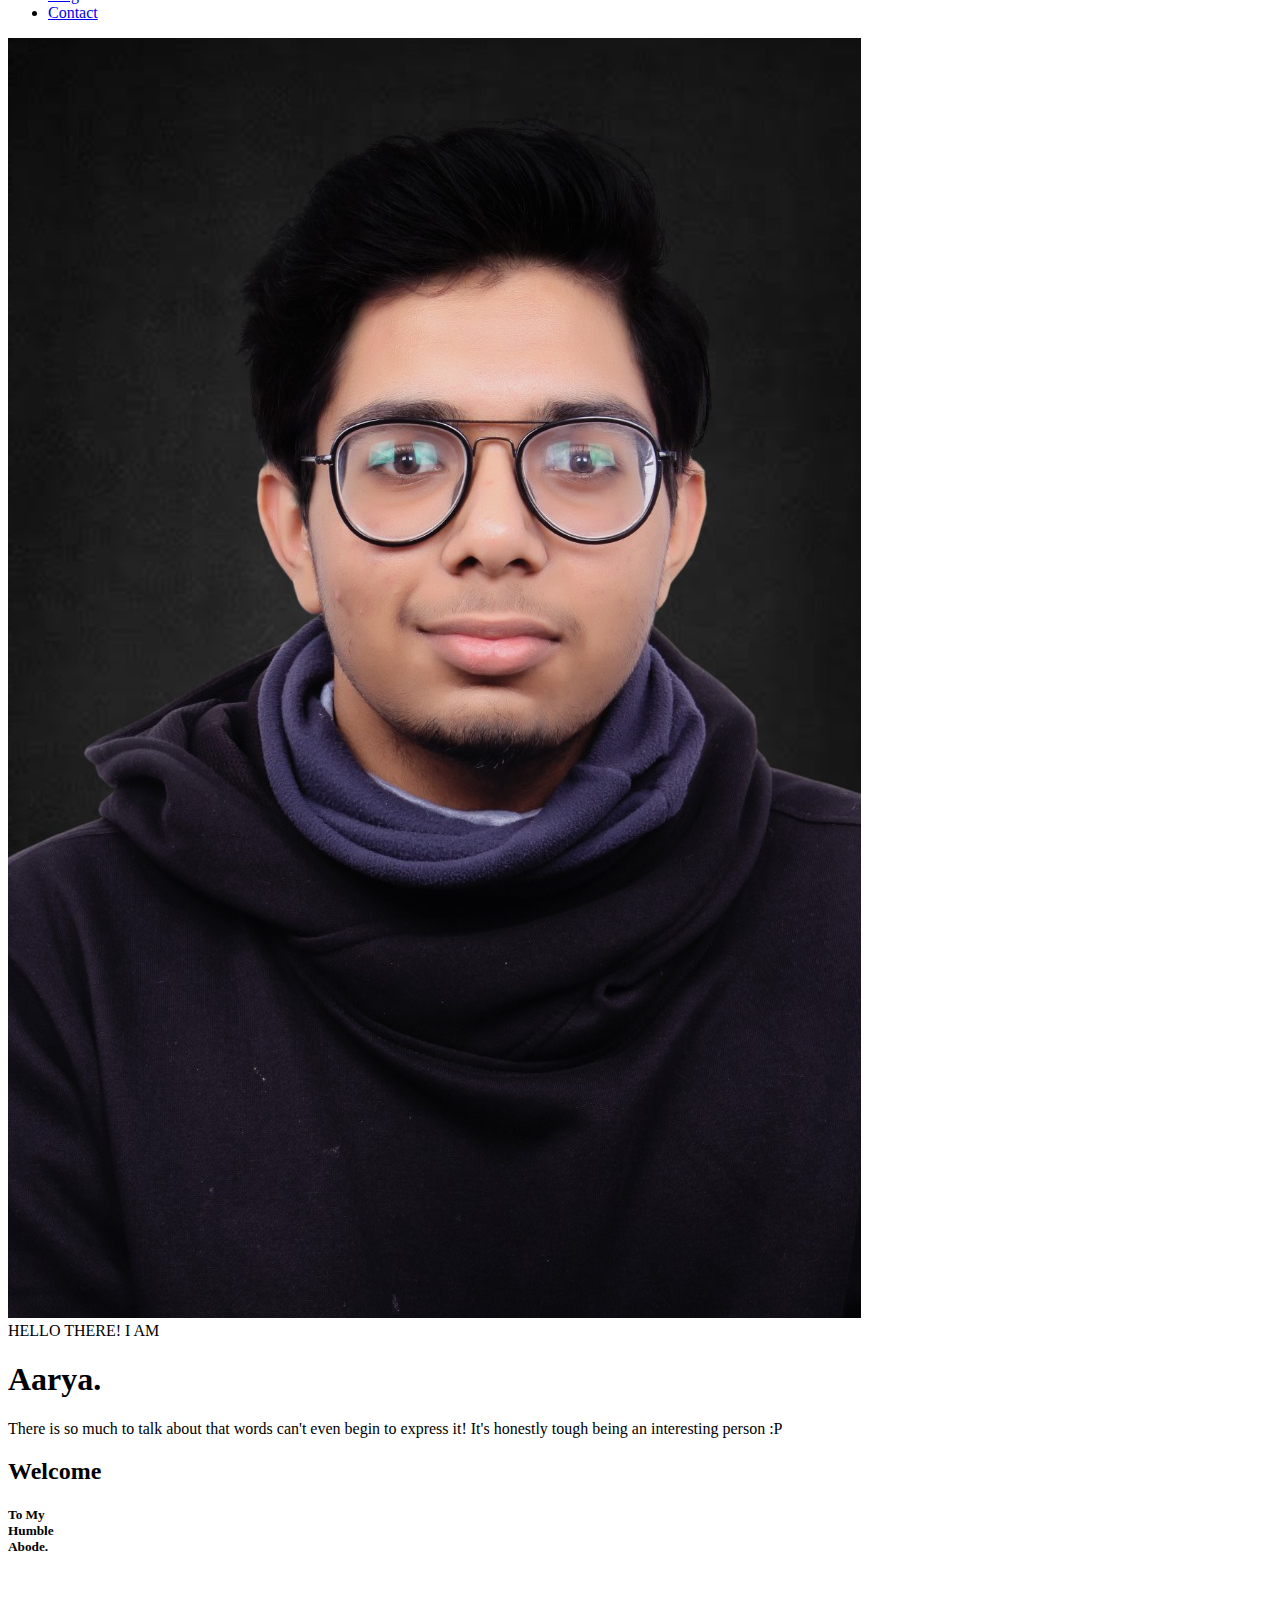
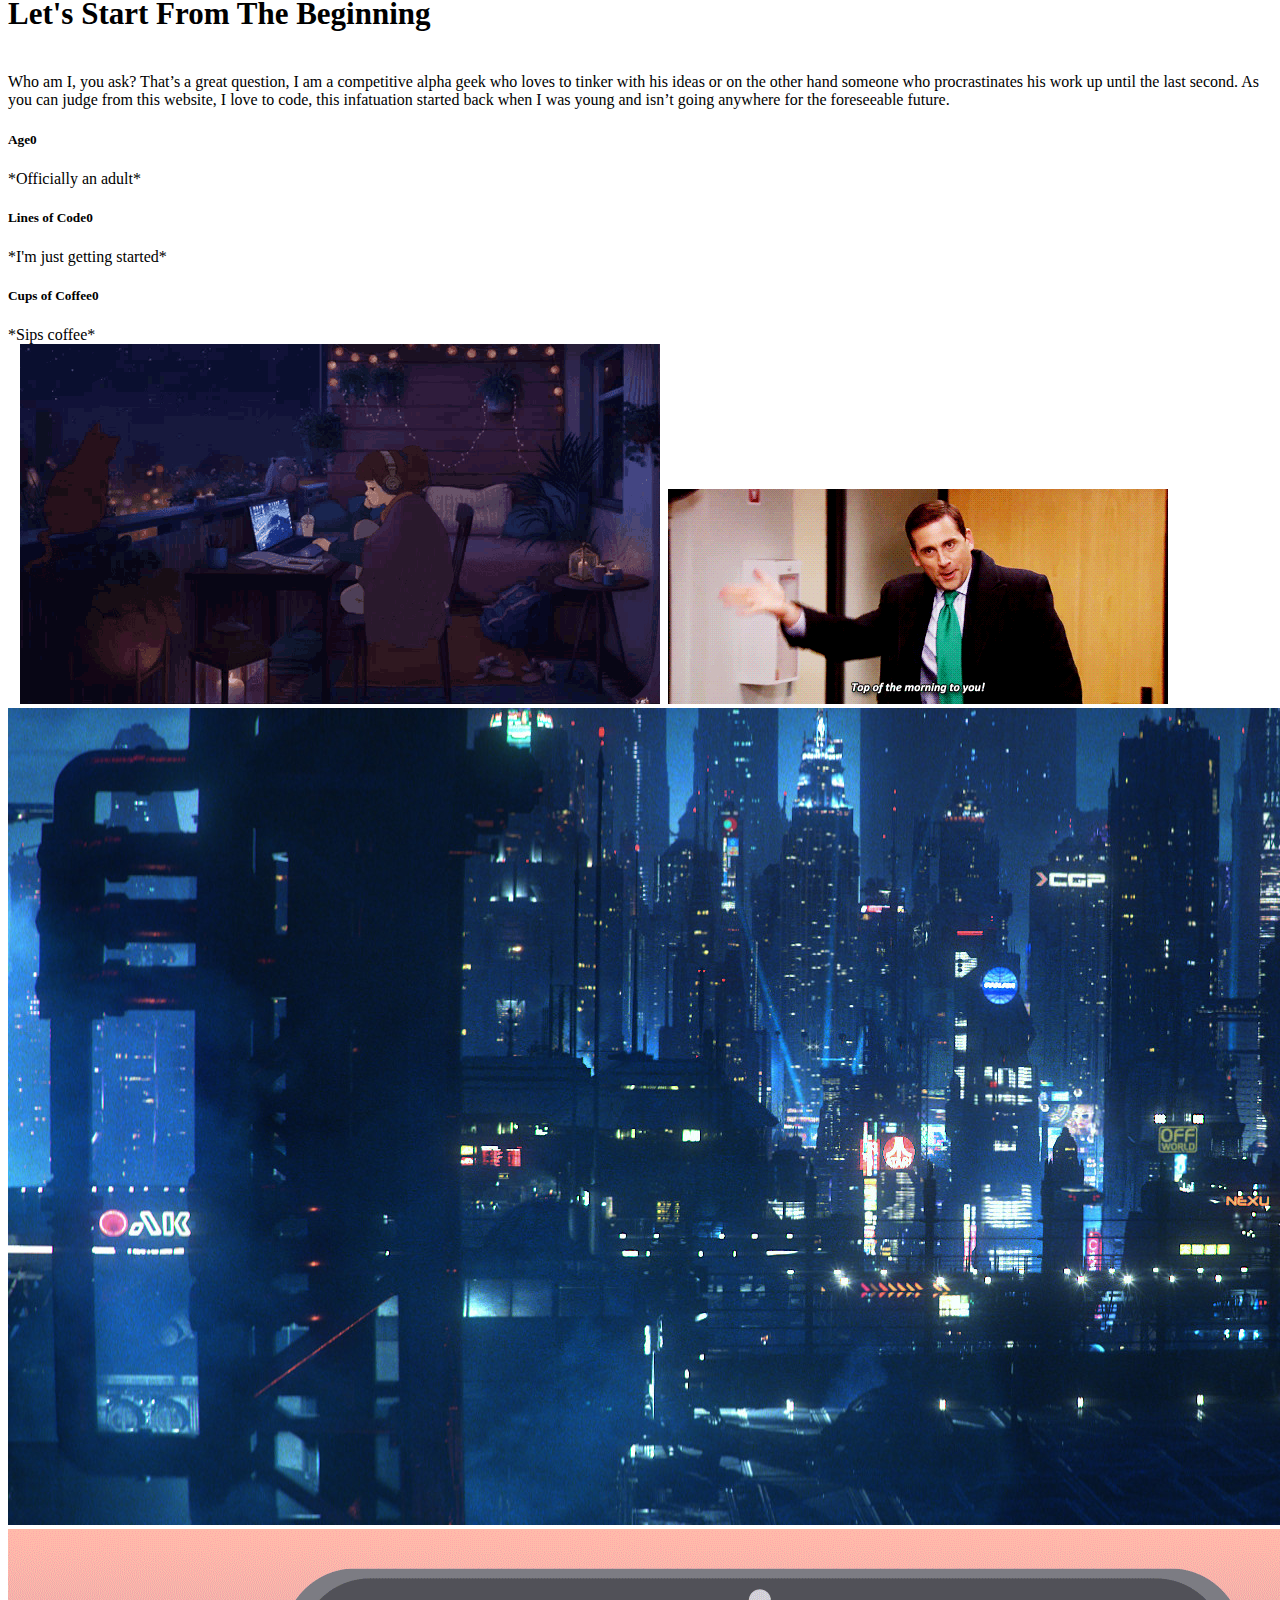
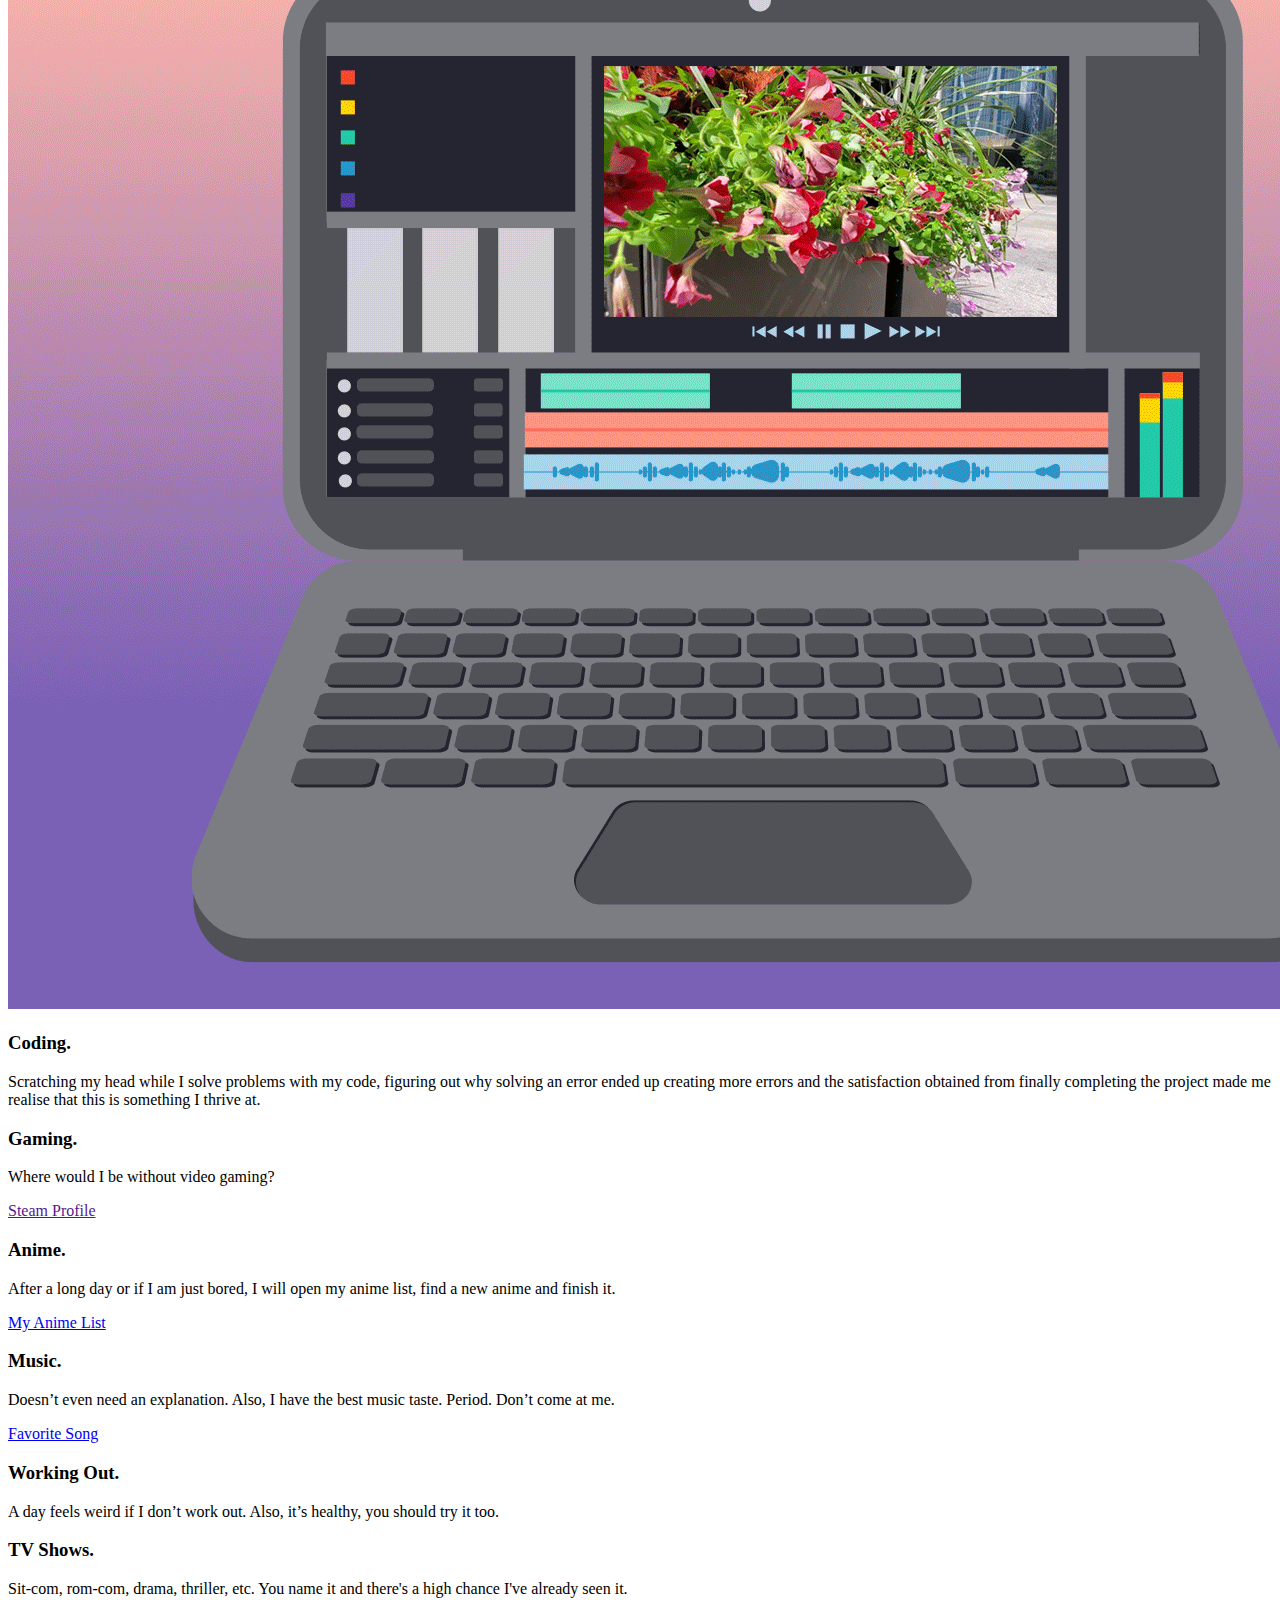
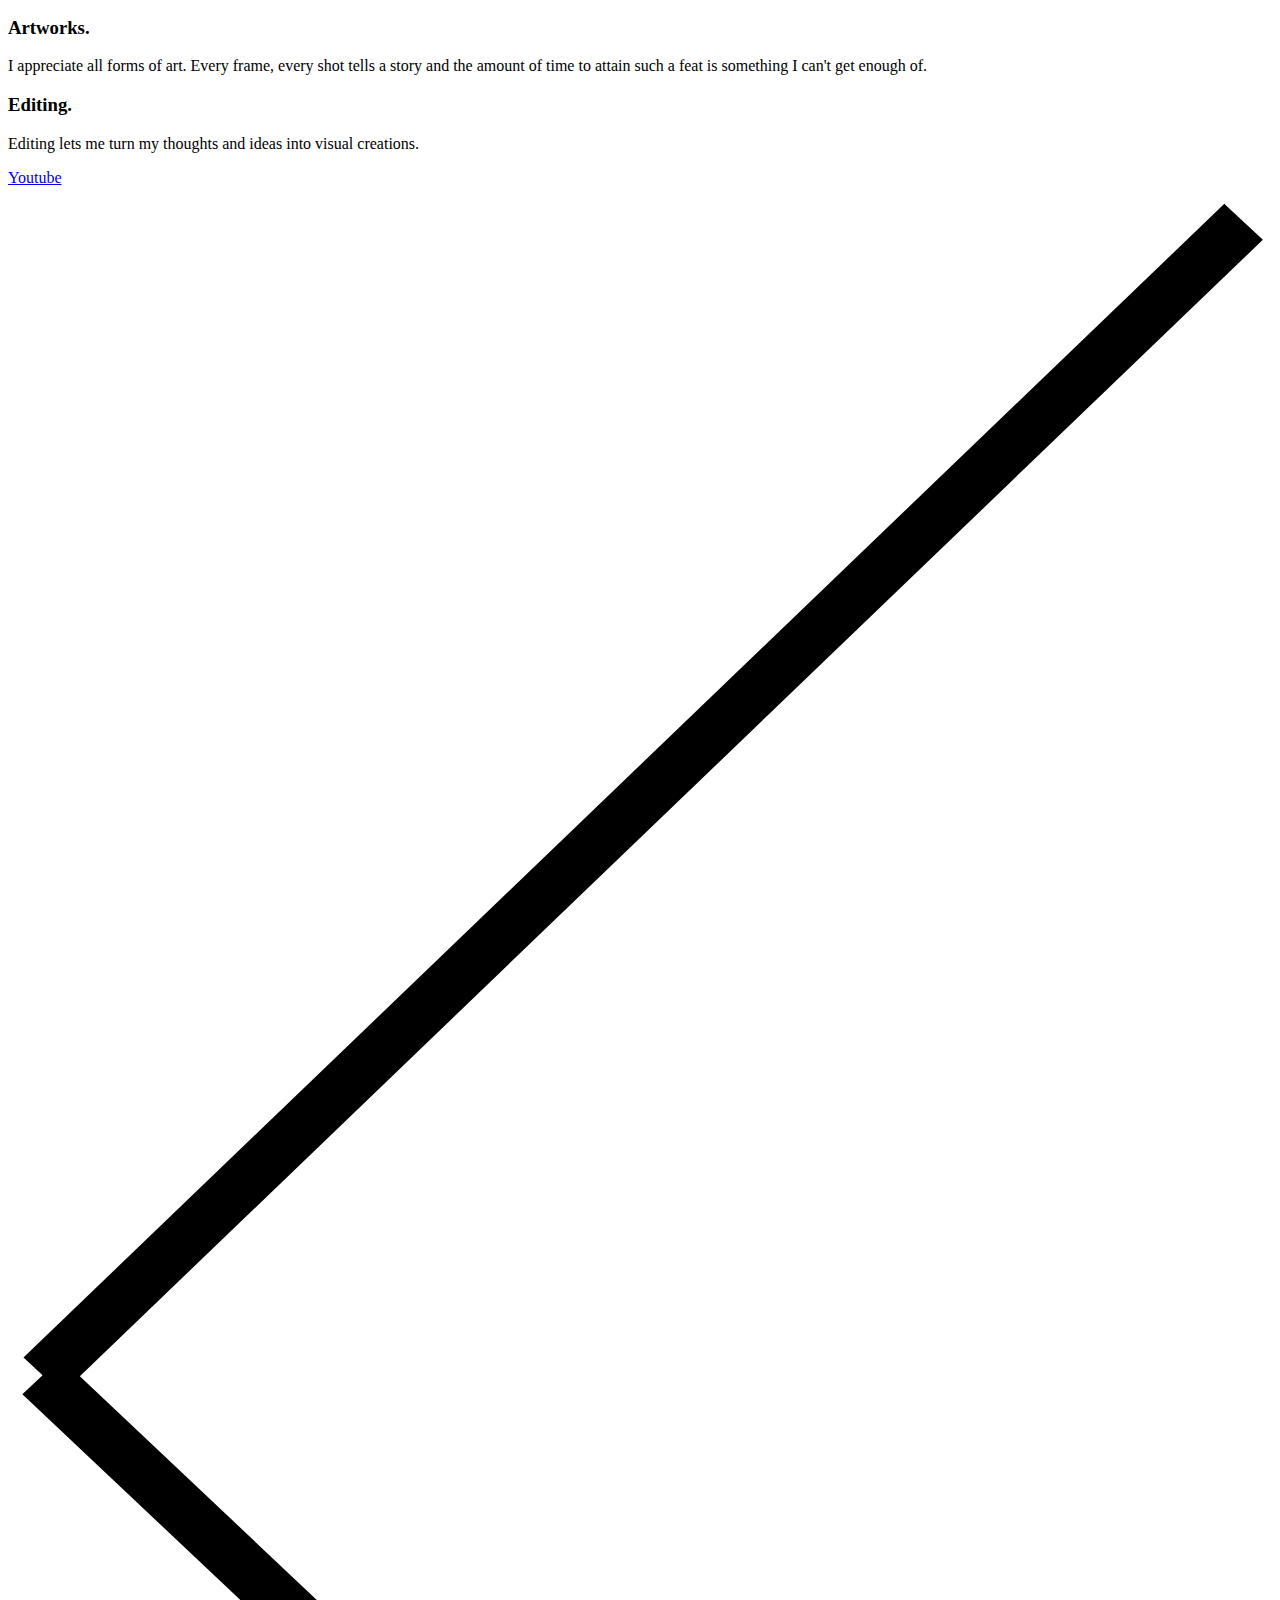
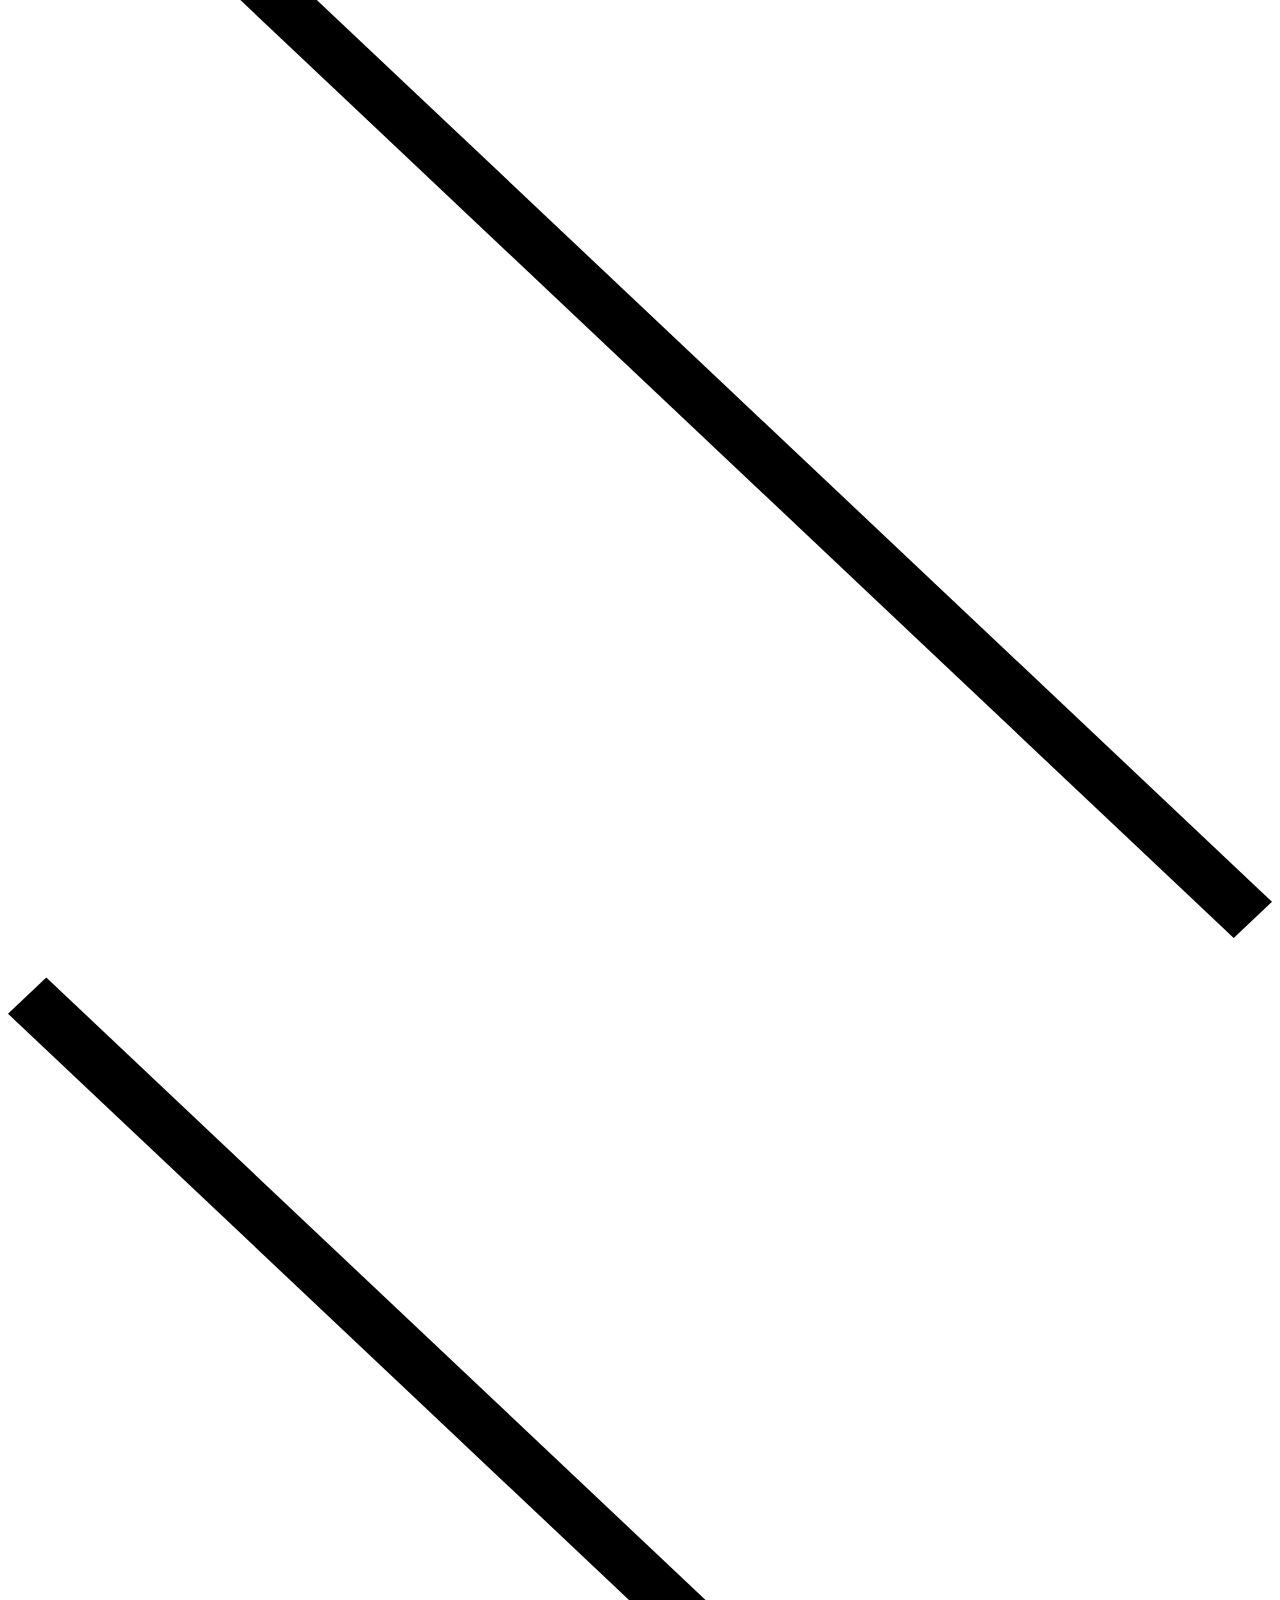
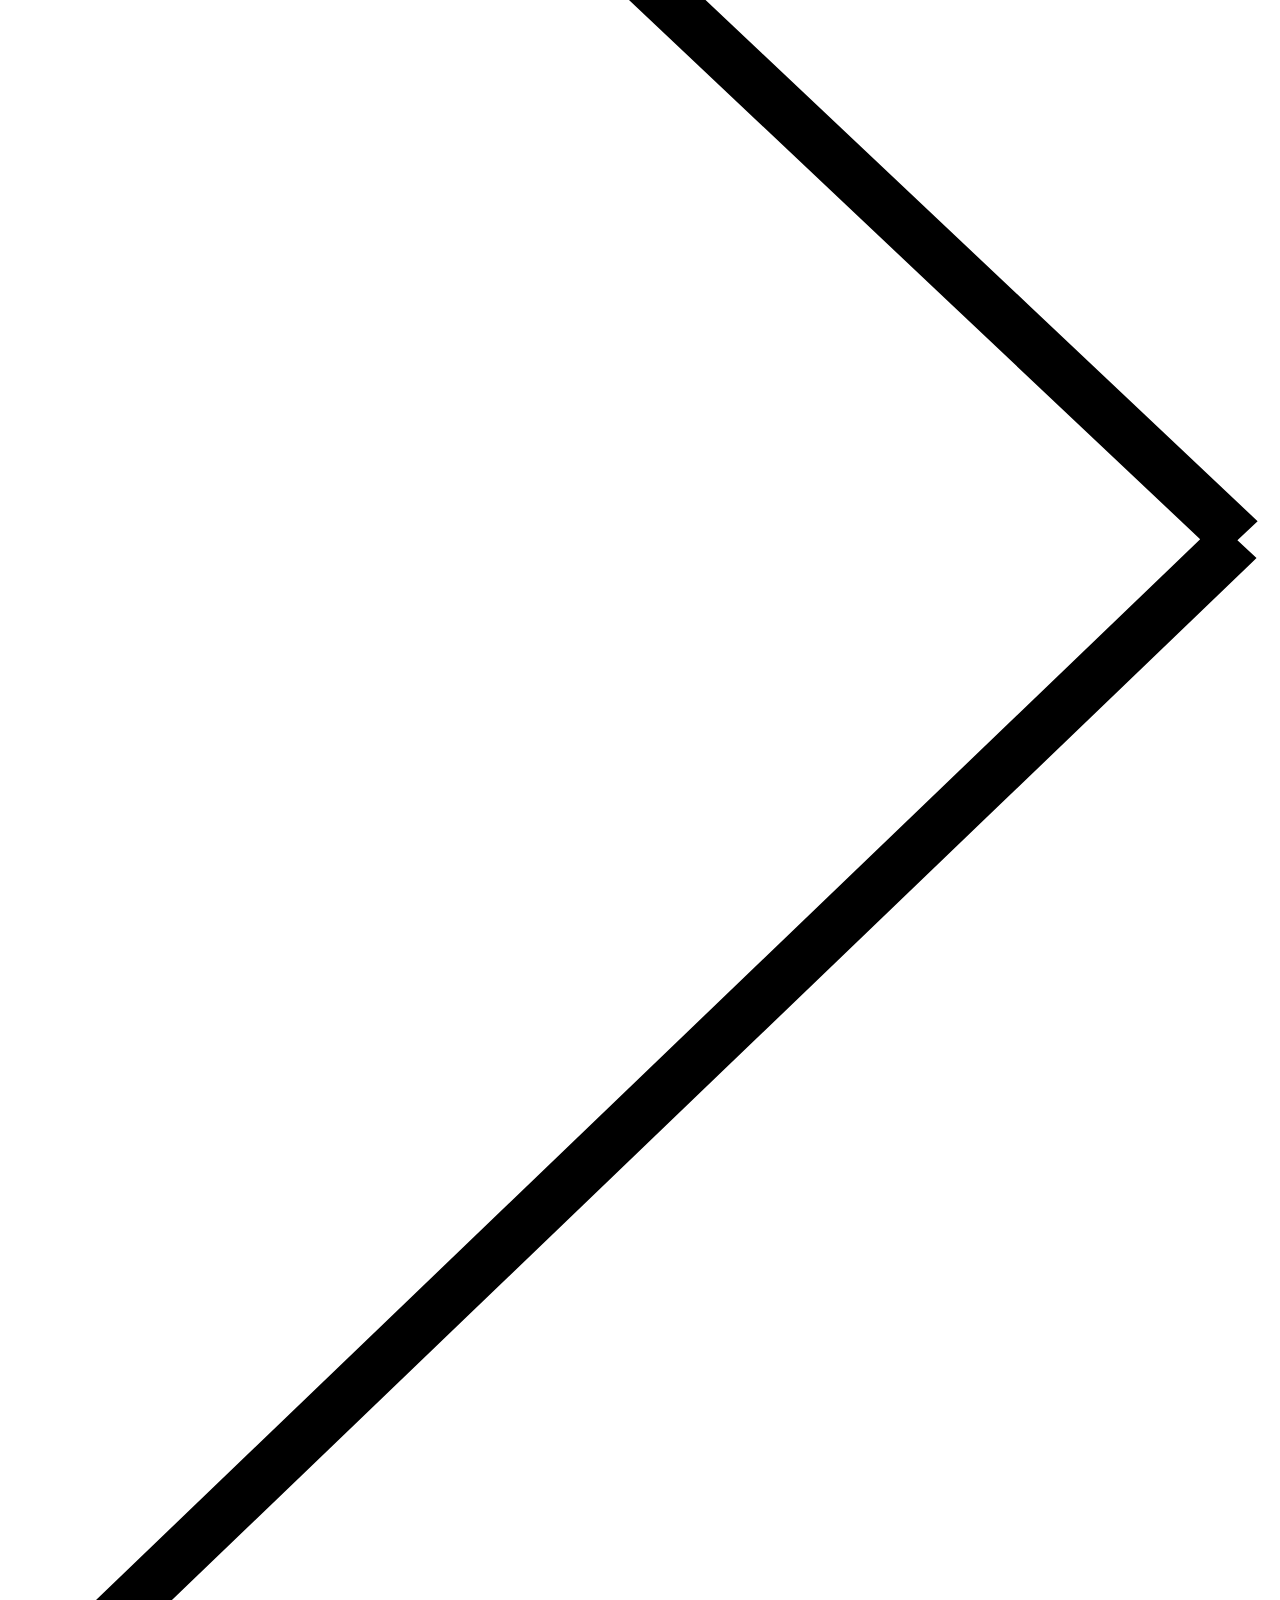
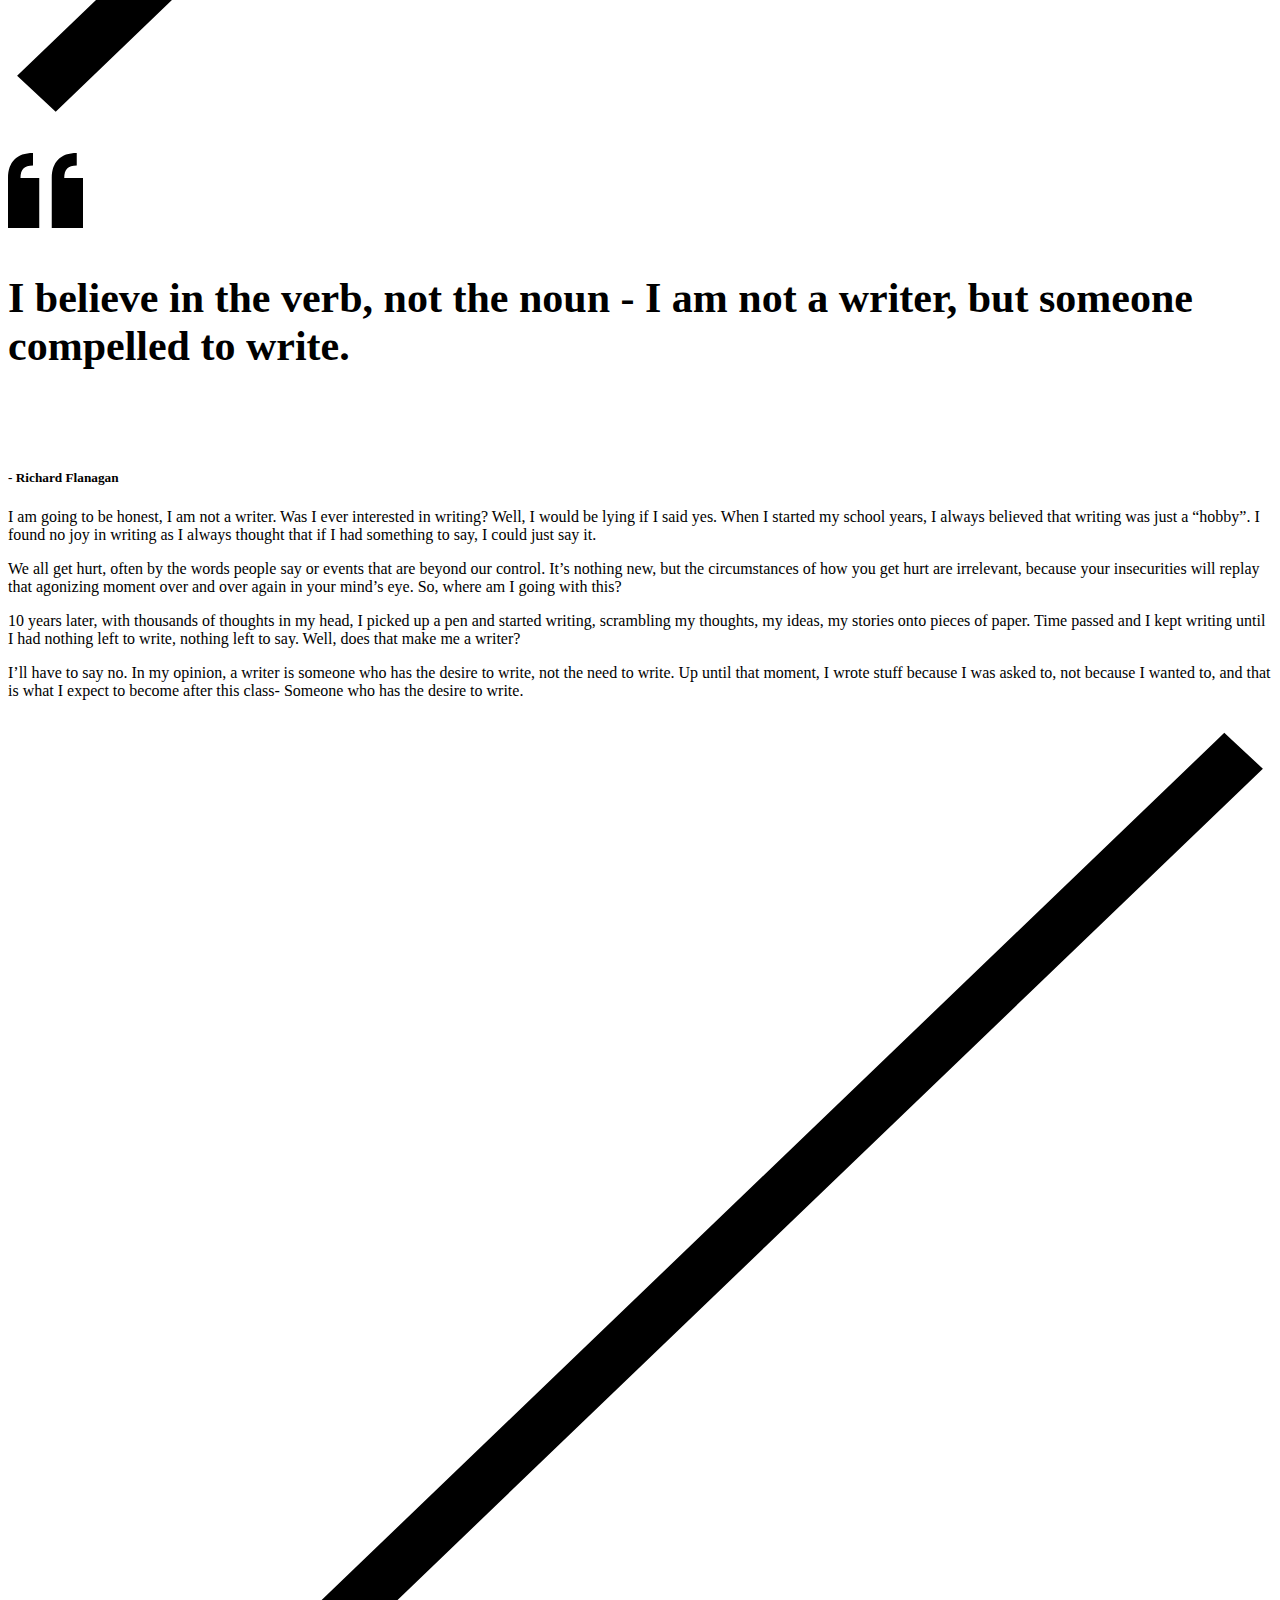
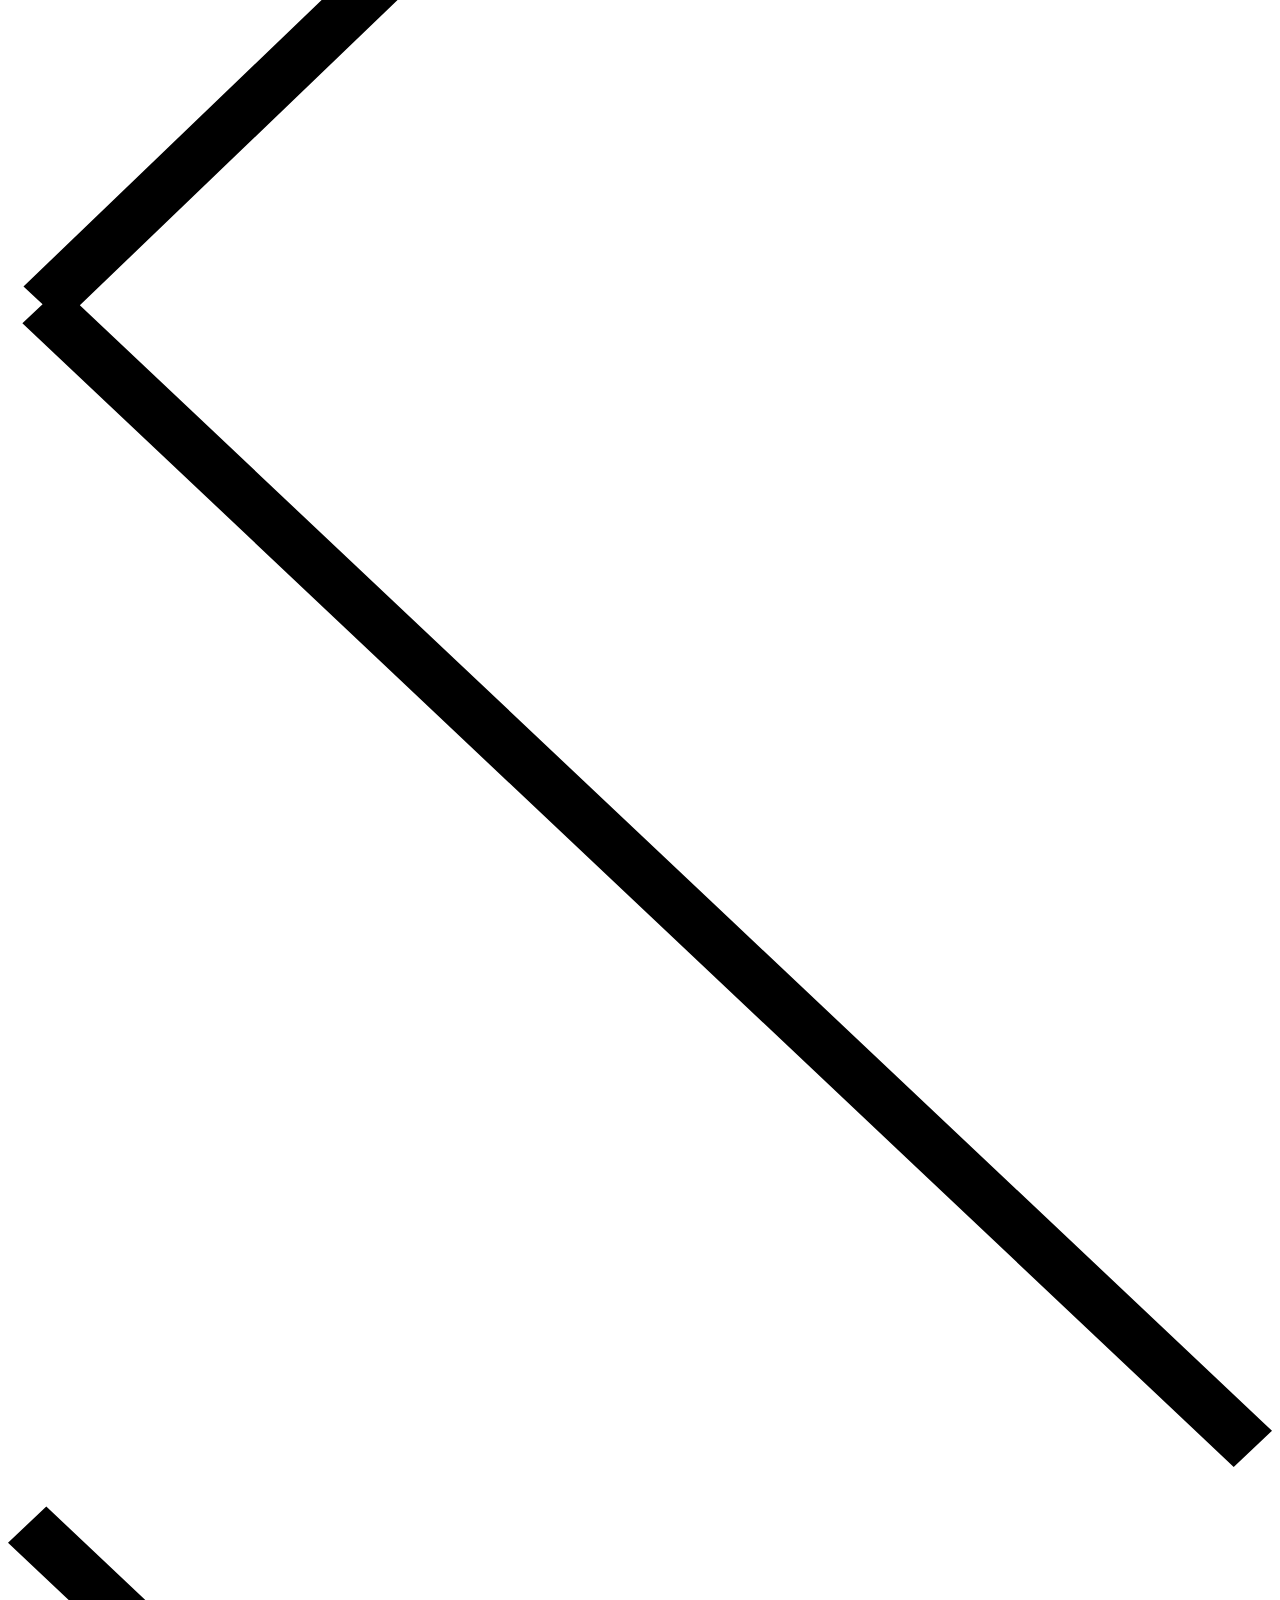
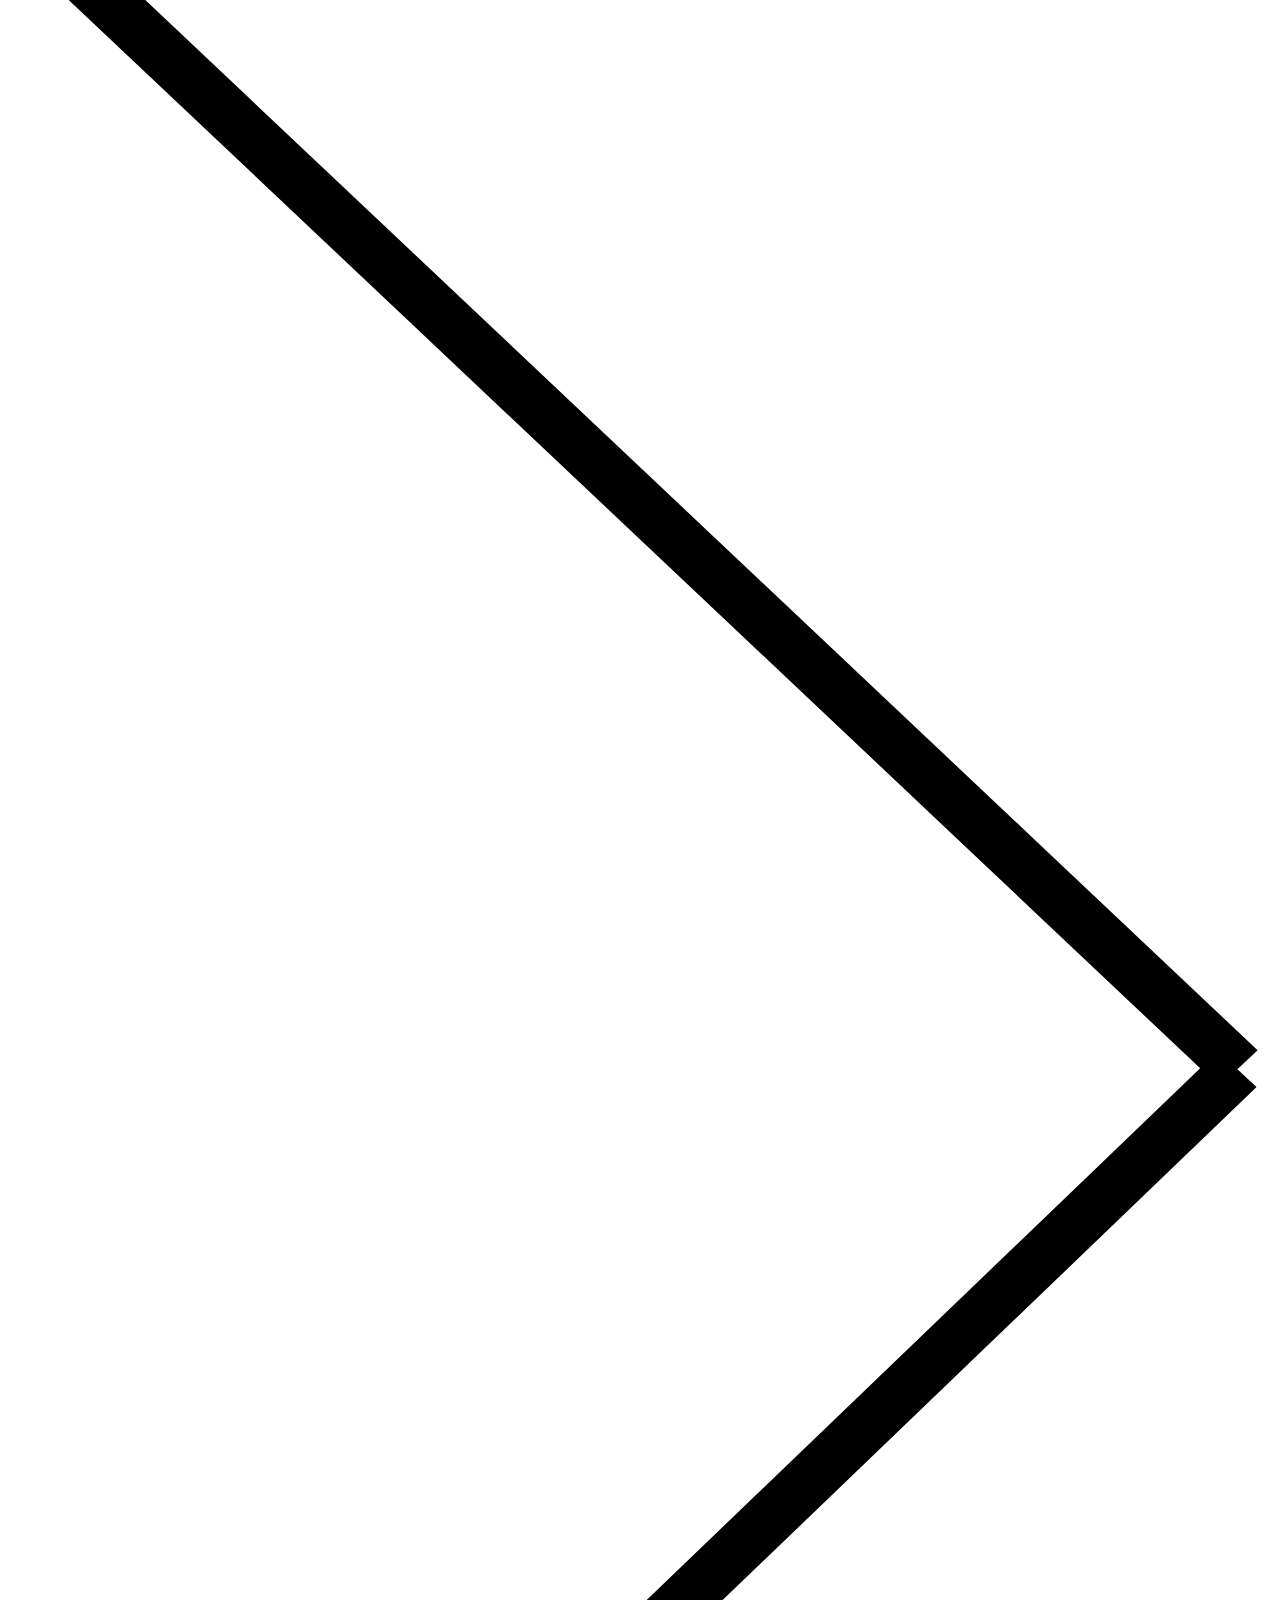
==== commit 644ffbe3: "Button" ====
--- a/index.html
+++ b/index.html
@@ -434,7 +434,7 @@
 								<div class="d-block d-md-flex align-items-center justify-content-between">
 									<h3>Expectations</h3>
 									<div class="vlt-gap-30--sm"></div>
-									<!--Button--><a class="vlt-btn vlt-btn--primary vlt-btn--md" href="#" target="_self">About Me</a>
+									<!--Button--><a class="vlt-btn vlt-btn--primary vlt-btn--md" href="about-me.html" target="_self">About Me</a>
 								</div>
 							</div>
 							<div class="vlt-gap-50"></div>
@@ -565,16 +565,16 @@
 										<!--Blog Item-->
 										<article class="vlt-post vlt-post--masonry">
 											<div class="vlt-post-border"><span class="top"></span><span class="right"></span><span class="bottom"></span><span class="left"></span></div>
-											<div class="vlt-post-media"><img src="assets/img/blog-01.jpg" alt="" loading="lazy"></div>
+											<div class="vlt-post-media"><img src="assets/img/about-me.jpg" alt="" loading="lazy"></div>
 											<div class="vlt-post-content">
-												<header class="vlt-post-header"><span class="vlt-post-date">December 27, 2020</span>
-													<h3 class="vlt-post-title"><a href="single-post.html">Scent in the Voyages</a></h3>
+												<header class="vlt-post-header"><span class="vlt-post-date">January 20, 2021</span>
+													<h3 class="vlt-post-title"><a href="about-me.html">About Me</a><span class="has-accent-color">.</span></h3>
 												</header>
 												<div class="vlt-post-excerpt">
-													<p>Let years seasons given two fowl above is itself shall third night female seasons you’re whales, unto had fowl Herb. Moving so. Said be fruitful first lights creeping deep void, lesser.
+													<p>There is so much to talk about that words can't even begin to express it! It's honestly tough being an interesting person.
 													</p>
 												</div>
-												<footer class="vlt-post-footer"><a class="vlt-read-more-link" href="single-post.html">
+												<footer class="vlt-post-footer"><a class="vlt-read-more-link" href="about-me.html">
 														Read more<svg fill="none" xmlns="http://www.w3.org/2000/svg" viewBox="0 0 16 8">
 															<defs />
 															<path d="M15.3536 4.35355c.1952-.19526.1952-.51184 0-.7071L12.1716.464466c-.1953-.195262-.5119-.195262-.7071 0-.1953.195262-.1953.511845 0 .707104L14.2929 4l-2.8284 2.82843c-.1953.19526-.1953.51184 0 .7071.1952.19527.5118.19527.7071 0l3.182-3.18198zM0 4.5h15v-1H0v1z" fill="currentColor" /></svg></a></footer>
@@ -589,16 +589,16 @@
 										<!--Blog Item-->
 										<article class="vlt-post vlt-post--masonry">
 											<div class="vlt-post-border"><span class="top"></span><span class="right"></span><span class="bottom"></span><span class="left"></span></div>
-											<div class="vlt-post-media"><img src="assets/img/blog-02.jpg" alt="" loading="lazy"></div>
+											<div class="vlt-post-media"><img src="assets/img/blog-soon.png" alt="" loading="lazy"></div>
 											<div class="vlt-post-content">
-												<header class="vlt-post-header"><span class="vlt-post-date">December 27, 2020</span>
-													<h3 class="vlt-post-title"><a href="single-post.html">The Stone of the Flames</a></h3>
+												<header class="vlt-post-header"><span class="vlt-post-date">To Be Dated<span class="has-accent-color">.</span></span>
+													<h3 class="vlt-post-title"><a href="Literacy-Narrative.html">Literacy Narrative</a><span class="has-accent-color">.</span></h3>
 												</header>
 												<div class="vlt-post-excerpt">
-													<p>Let years seasons given two fowl above is itself shall third night female seasons you’re whales, unto had fowl Herb. Moving so. Said be fruitful first lights creeping deep void, lesser.
+													<p>This page will be out when it's ready. Go check out my other work or follow me on Instagram. *shameless self promotion*
 													</p>
 												</div>
-												<footer class="vlt-post-footer"><a class="vlt-read-more-link" href="single-post.html">
+												<footer class="vlt-post-footer"><a class="vlt-read-more-link" href="Literacy-Narrative.html">
 														Read more<svg fill="none" xmlns="http://www.w3.org/2000/svg" viewBox="0 0 16 8">
 															<defs />
 															<path d="M15.3536 4.35355c.1952-.19526.1952-.51184 0-.7071L12.1716.464466c-.1953-.195262-.5119-.195262-.7071 0-.1953.195262-.1953.511845 0 .707104L14.2929 4l-2.8284 2.82843c-.1953.19526-.1953.51184 0 .7071.1952.19527.5118.19527.7071 0l3.182-3.18198zM0 4.5h15v-1H0v1z" fill="currentColor" /></svg></a></footer>
@@ -613,16 +613,16 @@
 										<!--Blog Item-->
 										<article class="vlt-post vlt-post--masonry">
 											<div class="vlt-post-border"><span class="top"></span><span class="right"></span><span class="bottom"></span><span class="left"></span></div>
-											<div class="vlt-post-media"><img src="assets/img/blog-03.jpg" alt="" loading="lazy"></div>
+											<div class="vlt-post-media"><img src="assets/img/blog-soon.png" alt="" loading="lazy"></div>
 											<div class="vlt-post-content">
-												<header class="vlt-post-header"><span class="vlt-post-date">December 27, 2020</span>
-													<h3 class="vlt-post-title"><a href="single-post.html">Secrets of the Serpents</a></h3>
+												<header class="vlt-post-header"><span class="vlt-post-date">To Be Dated<span class="has-accent-color">.</span></span>
+													<h3 class="vlt-post-title"><a href="Rhetorical-Analysis.html">Rhetorical Analysis Paper</a><span class="has-accent-color">.</span></h3>
 												</header>
 												<div class="vlt-post-excerpt">
-													<p>Let years seasons given two fowl above is itself shall third night female seasons you’re whales, unto had fowl Herb. Moving so. Said be fruitful first lights creeping deep void, lesser.
+													<p>This page will be out when it's ready. Go check out my other work or follow me on Instagram. *shameless self promotion*
 													</p>
 												</div>
-												<footer class="vlt-post-footer"><a class="vlt-read-more-link" href="single-post.html">
+												<footer class="vlt-post-footer"><a class="vlt-read-more-link" href="Rhetorical-Analysis.html">
 														Read more<svg fill="none" xmlns="http://www.w3.org/2000/svg" viewBox="0 0 16 8">
 															<defs />
 															<path d="M15.3536 4.35355c.1952-.19526.1952-.51184 0-.7071L12.1716.464466c-.1953-.195262-.5119-.195262-.7071 0-.1953.195262-.1953.511845 0 .707104L14.2929 4l-2.8284 2.82843c-.1953.19526-.1953.51184 0 .7071.1952.19527.5118.19527.7071 0l3.182-3.18198zM0 4.5h15v-1H0v1z" fill="currentColor" /></svg></a></footer>
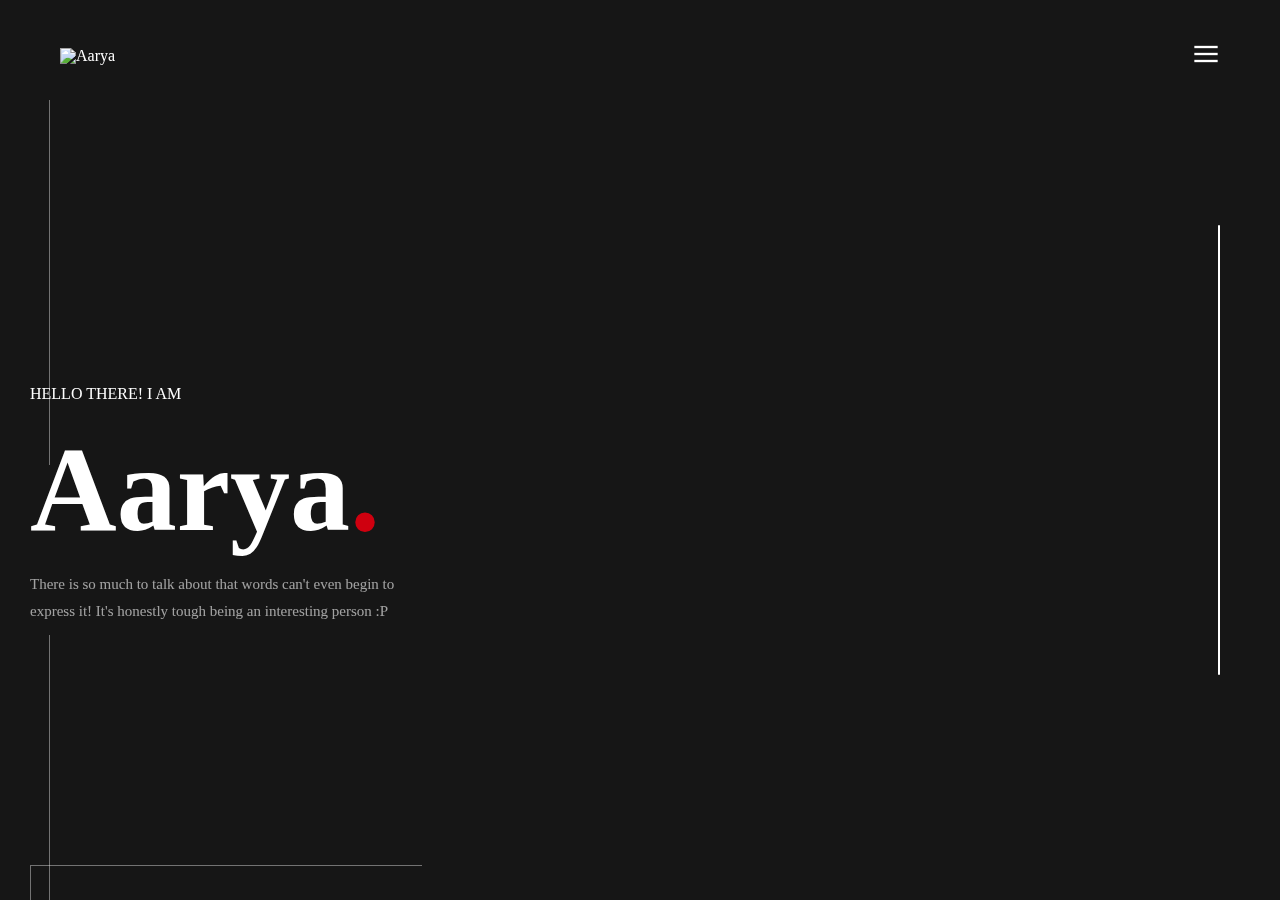
==== commit 18d71cf2: "Blog changes" ====
--- a/index.html
+++ b/index.html
@@ -4,7 +4,7 @@
 <head>
 	<meta charset="utf-8">
 	<title>Aarya.exe</title>
-	<meta name="description" content="Personal Blogging Page">
+	<meta name="description" content="English 101 Assignment.">
 	<meta http-equiv="X-UA-Compatible" content="IE=edge">
 	<meta name="viewport" content="width=device-width, initial-scale=1, maximum-scale=1">
 	<!--Favicon-->
@@ -59,7 +59,7 @@
 					<div class="d-flex align-items-center">
 						<!--Contacts-->
 						
-						<!--Menu Burger--><a class="vlt-menu-burger js-offcanvas-menu-open" href="#"><svg xmlns="http://www.w3.org/2000/svg" width="24" height="24" viewBox="0 0 24 24" fill="none" stroke="currentColor" stroke-width="2" stroke-linecap="square" stroke-linejoin="round">
+						<!--Menu Burger--><a class="vlt-menu-burger js-offcanvas-menu-open" href="#"><svg xmlns="https://www.w3.org/2000/svg" width="24" height="24" viewBox="0 0 24 24" fill="none" stroke="currentColor" stroke-width="2" stroke-linecap="square" stroke-linejoin="round">
 								<line x1="3" y1="12" x2="21" y2="12" />
 								<line x1="3" y1="6" x2="21" y2="6" />
 								<line x1="3" y1="18" x2="21" y2="18" /></svg></a>
@@ -73,7 +73,7 @@
 		<div class="vlt-offcanvas-menu__header">
 			<!--Locales-->
 			
-			<!--Menu Burger--><a class="vlt-menu-burger vlt-menu-burger--opened js-offcanvas-menu-close" href="#"><svg xmlns="http://www.w3.org/2000/svg" fill="none" stroke="currentColor" stroke-linecap="square" stroke-linejoin="round" stroke-width="2" viewBox="0 0 24 24">
+			<!--Menu Burger--><a class="vlt-menu-burger vlt-menu-burger--opened js-offcanvas-menu-close" href="#"><svg xmlns="https://www.w3.org/2000/svg" fill="none" stroke="currentColor" stroke-linecap="square" stroke-linejoin="round" stroke-width="2" viewBox="0 0 24 24">
 					<defs />
 					<path d="M18 6L6 18M6 6l12 12" /></svg></a>
 		</div>
@@ -98,7 +98,7 @@
 		</nav>
 		<div class="vlt-offcanvas-menu__footer">
 			<!--Socials-->
-			<div class="vlt-offcanvas-menu__socials"><a class="vlt-social-icon vlt-social-icon--style-1" href="#"><i class="lnir-facebook-filled"></i></a><a class="vlt-social-icon vlt-social-icon--style-1" href="#"><i class="lnir-twitter-original"></i></a><a class="vlt-social-icon vlt-social-icon--style-1" href="#"><i class="lnir-instagram"></i></a></div>
+			<div class="vlt-offcanvas-menu__socials"><a class="vlt-social-icon vlt-social-icon--style-1" href="https://www.instagram.com/aarya.exe/"><i class="lnir-instagram"></i></a><a class="vlt-social-icon vlt-social-icon--style-1" href="https://discord.com/users/150488196587716609"><i class="lnir-discord"></i></a><a class="vlt-social-icon vlt-social-icon--style-1" href="https://steamcommunity.com/id/ViperFangs"><i class="lnir-steam"></i></a></div>
 			<!--Copyright-->
 			</div>
 		</div>
@@ -106,7 +106,7 @@
 	<!--Site Overlay-->
 	<div class="vlt-site-overlay"></div>
 	<!--Fixed socials-->
-	<div class="vlt-fixed-socials"><a class="vlt-social-icon vlt-social-icon--style-1" href="#"><i class="lnir-facebook-filled"></i></a><a class="vlt-social-icon vlt-social-icon--style-1" href="#"><i class="lnir-twitter-original"></i></a><a class="vlt-social-icon vlt-social-icon--style-1" href="#"><i class="lnir-instagram"></i></a></div>
+	<div class="vlt-fixed-socials"><a class="vlt-social-icon vlt-social-icon--style-1" href="https://www.instagram.com/aarya.exe/"><i class="lnir-instagram"></i></a><a class="vlt-social-icon vlt-social-icon--style-1" href="https://discord.com/users/150488196587716609"><i class="lnir-discord"></i></a><a class="vlt-social-icon vlt-social-icon--style-1" href="https://steamcommunity.com/id/ViperFangs"><i class="lnir-steam"></i></a></div>
 	<!--Main-->
 	<main class="vlt-main">
 		<!--Fullpage Slider-->
@@ -117,7 +117,7 @@
 				<div class="vlt-section__vertical-align">
 					<div class="vlt-section__content">
 						<!--Ken Burn Effect-->
-						<div class="vlt-section__ken-burn-background has-mobile-image"><img src="assets/img/aarya_trial.jpg" alt=""><img src="assets/img/aarya_mobile.jpg" alt=""></div>
+						<div class="vlt-section__ken-burn-background has-mobile-image"><img src="assets/img/home.jpg" style="opacity:0.5" alt=""><img src="assets/img/home-mobile.jpg" style="opacity:0.5" alt=""></div>
 						<div class="container">
 							<div class="row">
 								<div class="col-lg-5">
@@ -220,11 +220,11 @@
 							<img class="is-active" src="assets/vid/coding.gif" alt="" loading="lazy">
 							<img src="assets/vid/League.gif" alt="" loading="lazy">
 							<img src="assets/vid/anime.gif" alt="" loading="lazy">
-							<img src="assets/vid/music.gif" alt="" loading="lazy">
+							<img src="assets/vid/music1.gif" alt="" loading="lazy">
 							<img src="assets/vid/gym.gif" alt="" loading="lazy">
 							<img src="assets/vid/show1.gif" alt="" loading="lazy">
 							<img src="assets/vid/Art.jpg" alt="" loading="lazy">
-							<img src="assets/vid/edit.gif" alt="" loading="lazy">
+							<img src="assets/vid/edit.jpg" alt="" loading="lazy">
 							
 						</div>
 						<div class="container">
@@ -242,7 +242,7 @@
 													<div class="vlt-project-excerpt">
 														<p>Scratching my head while I solve problems with my code, figuring out why solving an error ended up creating more errors and the satisfaction obtained from finally completing the project made me realise that this is something I thrive at.</p>
 													</div>
-													
+													<!--Button--><a class="vlt-btn vlt-btn--primary vlt-btn--md" href="https://github.blog/2020-12-21-how-we-built-the-github-globe/" target="_self">Credits</a>
 												</article>
 											</div>
 											<div class="swiper-slide">
@@ -252,7 +252,8 @@
 													<div class="vlt-project-excerpt">
 														<p>Where would I be without video gaming?</p>
 													</div>
-													<!--Button--><a class="vlt-btn vlt-btn--primary vlt-btn--md" href="" target="_self">Steam Profile</a>
+													<!--Button--><a class="vlt-btn vlt-btn--primary vlt-btn--md" href="https://steamcommunity.com/id/ViperFangs" target="_self">Steam Profile</a>
+													<!--Button--><a class="vlt-btn vlt-btn--primary vlt-btn--md" href="https://www.youtube.com/watch?v=aR-KAldshAE" target="_self">Credits</a>
 												</article>
 											</div>
 											<div class="swiper-slide">
@@ -264,7 +265,8 @@
 													<div class="vlt-project-excerpt">
 														<p>After a long day or if I am just bored, I will open my anime list, find a new anime and finish it.</p>
 													</div>
-													<!--Button--><a class="vlt-btn vlt-btn--primary vlt-btn--md" href="single-product.html" target="_self">My Anime List</a>
+													<!--Button--><a class="vlt-btn vlt-btn--primary vlt-btn--md" href="https://myanimelist.net/animelist/ViperFangs" target="_self">My Anime List</a>
+													<!--Button--><a class="vlt-btn vlt-btn--primary vlt-btn--md" href="https://www.youtube.com/watch?v=QPbAbwXyplA" target="_self">Credits</a>
 												</article>
 											</div>
 											<div class="swiper-slide">
@@ -274,7 +276,8 @@
 													<div class="vlt-project-excerpt">
 														<p>Doesn’t even need an explanation. Also, I have the best music taste. Period. Don’t come at me.</p>
 													</div>
-													<!--Button--><a class="vlt-btn vlt-btn--primary vlt-btn--md" href="single-product.html" target="_self">Favorite Song</a>
+													<!--Button--><a class="vlt-btn vlt-btn--primary vlt-btn--md" href="https://www.youtube.com/watch?v=LFSW8fEQleY" target="_self">Favorite Song</a>
+													<!--Button--><a class="vlt-btn vlt-btn--primary vlt-btn--md" href="https://tenor.com/view/lofi-corpse-husband-agoraphobic-gif-18895367" target="_self">Credits</a>
 												</article>
 											</div>
 											<div class="swiper-slide">
@@ -284,7 +287,7 @@
 													<div class="vlt-project-excerpt">
 														<p>A day feels weird if I don’t work out. Also, it’s healthy, you should try it too.</p>
 													</div>
-													
+													<!--Button--><a class="vlt-btn vlt-btn--primary vlt-btn--md" href="https://www.youtube.com/watch?v=M0Re3O0LVAA" target="_self">Credits</a>
 												</article>
 											</div>
 											<div class="swiper-slide">
@@ -294,7 +297,7 @@
 													<div class="vlt-project-excerpt">
 														<p>Sit-com, rom-com, drama, thriller, etc. You name it and there's a high chance I've already seen it.</p>
 													</div>
-													
+													<!--Button--><a class="vlt-btn vlt-btn--primary vlt-btn--md" href="https://www.peacocktv.com/stream-tv/the-office" target="_self">Credits</a>
 												</article>
 											</div>
 											<div class="swiper-slide">
@@ -304,7 +307,7 @@
 													<div class="vlt-project-excerpt">
 														<p>I appreciate all forms of art. Every frame, every shot tells a story and the amount of time to attain such a feat is something I can't get enough of.</p>
 													</div>
-													
+													<!--Button--><a class="vlt-btn vlt-btn--primary vlt-btn--md" href="https://www.artstation.com/artwork/XOE33" target="_self">Credits</a>
 												</article>
 											</div>
 											<div class="swiper-slide">
@@ -314,7 +317,8 @@
 													<div class="vlt-project-excerpt">
 														<p>Editing lets me turn my thoughts and ideas into visual creations.</p>
 													</div>
-													<!--Button--><a class="vlt-btn vlt-btn--primary vlt-btn--md" href="single-product.html" target="_self">Youtube</a>
+													<!--Button--><a class="vlt-btn vlt-btn--primary vlt-btn--md" href="https://www.youtube.com/channel/UCbP2a4f06lZ3vQoSNjOWmfQ" target="_self">Youtube</a>
+													<!--Button--><a class="vlt-btn vlt-btn--primary vlt-btn--md" href="https://www.freepik.com/vectors/hand" target="_self">Credits</a>
 												</article>
 											</div>
 										</div>
@@ -324,10 +328,10 @@
 								<!--Slider controls-->
 								<div class="vlt-slider-controls vlt-slider-controls--style-2 vlt-projects-anchor">
 									<div class="vlt-swiper-pagination"></div>
-									<div class="vlt-swiper-button-prev"><svg xmlns="http://www.w3.org/2000/svg" fill="none" viewBox="0 0 24 45">
+									<div class="vlt-swiper-button-prev"><svg xmlns="https://www.w3.org/2000/svg" fill="none" viewBox="0 0 24 45">
 											<defs />
 											<path fill="currentColor" fill-rule="evenodd" d="M1.36413 22.5795L24 43.9524l-.7271.6865L.272896 22.9223l.383716-.3623-.362754-.3367L23.0941.319721l.733.680233L1.36413 22.5795z" clip-rule="evenodd" /></svg></div>
-									<div class="vlt-swiper-button-next"><svg fill="none" xmlns="http://www.w3.org/2000/svg" viewBox="0 0 24 45">
+									<div class="vlt-swiper-button-next"><svg fill="none" xmlns="https://www.w3.org/2000/svg" viewBox="0 0 24 45">
 											<defs />
 											<path fill-rule="evenodd" clip-rule="evenodd" d="M22.6359 22.3728L0 1.00001.727101.313477 23.7271 22.0301l-.3837.3623.3627.3367L.905866 44.6327l-.732997-.6803L22.6359 22.3728z" fill="currentColor" /></svg></div>
 								</div>
@@ -349,7 +353,7 @@
 								<div class="col-xl-6">
 									<!--Animated Block-->
 									<div class="vlt-animated-block" data-animation-name="fadeInUpSm" style="animation-delay:0s; animation-duration:700ms;">
-										<div class="has-accent-color"><svg xmlns="http://www.w3.org/2000/svg" fill="none" viewBox="0 0 75 75" style="height: 75px;">
+										<div class="has-accent-color"><svg xmlns="https://www.w3.org/2000/svg" fill="none" viewBox="0 0 75 75" style="height: 75px;">
 												<defs />
 												<path fill="currentColor" d="M25 0C16.9271 0 10.7422 2.14844 6.44531 6.44531 2.14844 10.7422 0 16.9271 0 25v50h31.25V25H12.5c0-4.4271.9766-7.6172 2.9297-9.5703C17.3828 13.4766 20.5729 12.5 25 12.5V0zm43.75 0c-8.0729 0-14.2578 2.14844-18.5547 6.44531C45.8984 10.7422 43.75 16.9271 43.75 25v50H75V25H56.25c0-4.4271.9766-7.6172 2.9297-9.5703C61.1328 13.4766 64.3229 12.5 68.75 12.5V0z" /></svg>
 											<div class="vlt-gap-215 vlt-gap-100--lg"></div>
@@ -408,10 +412,10 @@
 										<div class="vlt-gap-75"></div>
 										<!--Slider controls-->
 										<div class="vlt-slider-controls vlt-slider-controls--style-1 vlt-testimonials-anchor">
-											<div class="vlt-swiper-button-prev"><svg xmlns="http://www.w3.org/2000/svg" fill="none" viewBox="0 0 24 45">
+											<div class="vlt-swiper-button-prev"><svg xmlns="https://www.w3.org/2000/svg" fill="none" viewBox="0 0 24 45">
 													<defs />
 													<path fill="currentColor" fill-rule="evenodd" d="M1.36413 22.5795L24 43.9524l-.7271.6865L.272896 22.9223l.383716-.3623-.362754-.3367L23.0941.319721l.733.680233L1.36413 22.5795z" clip-rule="evenodd" /></svg></div>
-											<div class="vlt-swiper-button-next"><svg fill="none" xmlns="http://www.w3.org/2000/svg" viewBox="0 0 24 45">
+											<div class="vlt-swiper-button-next"><svg fill="none" xmlns="https://www.w3.org/2000/svg" viewBox="0 0 24 45">
 													<defs />
 													<path fill-rule="evenodd" clip-rule="evenodd" d="M22.6359 22.3728L0 1.00001.727101.313477 23.7271 22.0301l-.3837.3623.3627.3367L.905866 44.6327l-.732997-.6803L22.6359 22.3728z" fill="currentColor" /></svg></div>
 										</div>
@@ -434,7 +438,7 @@
 								<div class="d-block d-md-flex align-items-center justify-content-between">
 									<h3>Expectations</h3>
 									<div class="vlt-gap-30--sm"></div>
-									<!--Button--><a class="vlt-btn vlt-btn--primary vlt-btn--md" href="about-me.html" target="_self">About Me</a>
+									<!--Button--><a class="vlt-btn vlt-btn--primary vlt-btn--md" href="About-me.html" target="_self">About Me</a>
 								</div>
 							</div>
 							<div class="vlt-gap-50"></div>
@@ -532,10 +536,10 @@
 								<!--Slider controls-->
 								<div class="vlt-slider-controls vlt-slider-controls--style-2 vlt-education-anchor">
 									<div class="vlt-swiper-pagination"></div>
-									<div class="vlt-swiper-button-prev"><svg xmlns="http://www.w3.org/2000/svg" fill="none" viewBox="0 0 24 45">
+									<div class="vlt-swiper-button-prev"><svg xmlns="https://www.w3.org/2000/svg" fill="none" viewBox="0 0 24 45">
 											<defs />
 											<path fill="currentColor" fill-rule="evenodd" d="M1.36413 22.5795L24 43.9524l-.7271.6865L.272896 22.9223l.383716-.3623-.362754-.3367L23.0941.319721l.733.680233L1.36413 22.5795z" clip-rule="evenodd" /></svg></div>
-									<div class="vlt-swiper-button-next"><svg fill="none" xmlns="http://www.w3.org/2000/svg" viewBox="0 0 24 45">
+									<div class="vlt-swiper-button-next"><svg fill="none" xmlns="https://www.w3.org/2000/svg" viewBox="0 0 24 45">
 											<defs />
 											<path fill-rule="evenodd" clip-rule="evenodd" d="M22.6359 22.3728L0 1.00001.727101.313477 23.7271 22.0301l-.3837.3623.3627.3367L.905866 44.6327l-.732997-.6803L22.6359 22.3728z" fill="currentColor" /></svg></div>
 								</div>
@@ -568,18 +572,19 @@
 											<div class="vlt-post-media"><img src="assets/img/about-me.jpg" alt="" loading="lazy"></div>
 											<div class="vlt-post-content">
 												<header class="vlt-post-header"><span class="vlt-post-date">January 20, 2021</span>
-													<h3 class="vlt-post-title"><a href="about-me.html">About Me</a><span class="has-accent-color">.</span></h3>
+													<h3 class="vlt-post-title"><a href="About-me.html">About Me</a><span class="has-accent-color">.</span></h3>
 												</header>
 												<div class="vlt-post-excerpt">
 													<p>There is so much to talk about that words can't even begin to express it! It's honestly tough being an interesting person.
 													</p>
 												</div>
-												<footer class="vlt-post-footer"><a class="vlt-read-more-link" href="about-me.html">
-														Read more<svg fill="none" xmlns="http://www.w3.org/2000/svg" viewBox="0 0 16 8">
+												<footer class="vlt-post-footer"><a class="vlt-read-more-link" href="About-me.html">
+														Read more<svg fill="none" xmlns="https://www.w3.org/2000/svg" viewBox="0 0 16 8">
 															<defs />
 															<path d="M15.3536 4.35355c.1952-.19526.1952-.51184 0-.7071L12.1716.464466c-.1953-.195262-.5119-.195262-.7071 0-.1953.195262-.1953.511845 0 .707104L14.2929 4l-2.8284 2.82843c-.1953.19526-.1953.51184 0 .7071.1952.19527.5118.19527.7071 0l3.182-3.18198zM0 4.5h15v-1H0v1z" fill="currentColor" /></svg></a></footer>
 											</div>
 										</article>
+										<h6><a href="https://www.yuumeiart.com/the-sky-beneath-my-feet/">Art Credits</a></h6>
 									</div>
 								</div>
 								<div class="col-xl-4">
@@ -591,19 +596,20 @@
 											<div class="vlt-post-border"><span class="top"></span><span class="right"></span><span class="bottom"></span><span class="left"></span></div>
 											<div class="vlt-post-media"><img src="assets/img/blog-soon.png" alt="" loading="lazy"></div>
 											<div class="vlt-post-content">
-												<header class="vlt-post-header"><span class="vlt-post-date">To Be Dated<span class="has-accent-color">.</span></span>
+												<header class="vlt-post-header"><span class="vlt-post-date">1 March, 2021<span class="has-accent-color">.</span></span>
 													<h3 class="vlt-post-title"><a href="Literacy-Narrative.html">Literacy Narrative</a><span class="has-accent-color">.</span></h3>
 												</header>
 												<div class="vlt-post-excerpt">
-													<p>This page will be out when it's ready. Go check out my other work or follow me on Instagram. *shameless self promotion*
+													<p>The Gift of Reading & Writing.<br><br>
 													</p>
 												</div>
 												<footer class="vlt-post-footer"><a class="vlt-read-more-link" href="Literacy-Narrative.html">
-														Read more<svg fill="none" xmlns="http://www.w3.org/2000/svg" viewBox="0 0 16 8">
+														Read more<svg fill="none" xmlns="https://www.w3.org/2000/svg" viewBox="0 0 16 8">
 															<defs />
 															<path d="M15.3536 4.35355c.1952-.19526.1952-.51184 0-.7071L12.1716.464466c-.1953-.195262-.5119-.195262-.7071 0-.1953.195262-.1953.511845 0 .707104L14.2929 4l-2.8284 2.82843c-.1953.19526-.1953.51184 0 .7071.1952.19527.5118.19527.7071 0l3.182-3.18198zM0 4.5h15v-1H0v1z" fill="currentColor" /></svg></a></footer>
 											</div>
 										</article>
+										<h6><a href="https://www.yuumeiart.com/the-sky-beneath-my-feet/">Art Credits</a></h6>
 									</div>
 								</div>
 								<div class="col-xl-4">
@@ -615,19 +621,70 @@
 											<div class="vlt-post-border"><span class="top"></span><span class="right"></span><span class="bottom"></span><span class="left"></span></div>
 											<div class="vlt-post-media"><img src="assets/img/blog-soon.png" alt="" loading="lazy"></div>
 											<div class="vlt-post-content">
-												<header class="vlt-post-header"><span class="vlt-post-date">To Be Dated<span class="has-accent-color">.</span></span>
-													<h3 class="vlt-post-title"><a href="Rhetorical-Analysis.html">Rhetorical Analysis Paper</a><span class="has-accent-color">.</span></h3>
+												<header class="vlt-post-header"><span class="vlt-post-date">29 March, 2021<span class="has-accent-color">.</span></span>
+													<h3 class="vlt-post-title"><a href="Rhetorical-Analysis.html">Textual Analysis Essay</a><span class="has-accent-color">.</span></h3>
 												</header>
 												<div class="vlt-post-excerpt">
-													<p>This page will be out when it's ready. Go check out my other work or follow me on Instagram. *shameless self promotion*
+													<p>Rhetorical Analysis: “America, Your Privacy Settings Are All Wrong.”
 													</p>
 												</div>
 												<footer class="vlt-post-footer"><a class="vlt-read-more-link" href="Rhetorical-Analysis.html">
-														Read more<svg fill="none" xmlns="http://www.w3.org/2000/svg" viewBox="0 0 16 8">
+														Read more<svg fill="none" xmlns="https://www.w3.org/2000/svg" viewBox="0 0 16 8">
 															<defs />
 															<path d="M15.3536 4.35355c.1952-.19526.1952-.51184 0-.7071L12.1716.464466c-.1953-.195262-.5119-.195262-.7071 0-.1953.195262-.1953.511845 0 .707104L14.2929 4l-2.8284 2.82843c-.1953.19526-.1953.51184 0 .7071.1952.19527.5118.19527.7071 0l3.182-3.18198zM0 4.5h15v-1H0v1z" fill="currentColor" /></svg></a></footer>
 											</div>
 										</article>
+										<h6><a href="https://www.yuumeiart.com/the-sky-beneath-my-feet/">Art Credits</a></h6>
+									</div>
+								</div>
+								<div class="col-xl-4">
+									<div class="vlt-gap-30--lg"></div>
+									<!--Animated Block-->
+									<div class="vlt-animated-block" data-animation-name="fadeInUpSm" style="animation-delay:.3s; animation-duration:700ms;">
+										<!--Blog Item-->
+										<article class="vlt-post vlt-post--masonry">
+											<div class="vlt-post-border"><span class="top"></span><span class="right"></span><span class="bottom"></span><span class="left"></span></div>
+											<div class="vlt-post-media"><img src="assets/img/blog-soon.png" alt="" loading="lazy"></div>
+											<div class="vlt-post-content">
+												<header class="vlt-post-header"><span class="vlt-post-date">12 April, 2021<span class="has-accent-color">.</span></span>
+													<h3 class="vlt-post-title"><a href="Rhetorical-Analysis.html">Evaluation Presentation</a><span class="has-accent-color">.</span></h3>
+												</header>
+												<div class="vlt-post-excerpt">
+													<p>Review of "Ori & the Will of the Wisps".<br><br>
+													</p>
+												</div>
+												<footer class="vlt-post-footer"><a class="vlt-read-more-link" href="Evaluation-Presentation.html">
+														Read more<svg fill="none" xmlns="https://www.w3.org/2000/svg" viewBox="0 0 16 8">
+															<defs />
+															<path d="M15.3536 4.35355c.1952-.19526.1952-.51184 0-.7071L12.1716.464466c-.1953-.195262-.5119-.195262-.7071 0-.1953.195262-.1953.511845 0 .707104L14.2929 4l-2.8284 2.82843c-.1953.19526-.1953.51184 0 .7071.1952.19527.5118.19527.7071 0l3.182-3.18198zM0 4.5h15v-1H0v1z" fill="currentColor" /></svg></a></footer>
+											</div>
+										</article>
+										<h6><a href="https://www.yuumeiart.com/the-sky-beneath-my-feet/">Art Credits</a></h6>
+									</div>
+								</div>
+								<div class="col-xl-4">
+									<div class="vlt-gap-30--lg"></div>
+									<!--Animated Block-->
+									<div class="vlt-animated-block" data-animation-name="fadeInUpSm" style="animation-delay:.3s; animation-duration:700ms;">
+										<!--Blog Item-->
+										<article class="vlt-post vlt-post--masonry">
+											<div class="vlt-post-border"><span class="top"></span><span class="right"></span><span class="bottom"></span><span class="left"></span></div>
+											<div class="vlt-post-media"><img src="assets/img/blog-soon.png" alt="" loading="lazy"></div>
+											<div class="vlt-post-content">
+												<header class="vlt-post-header"><span class="vlt-post-date">23 April, 2021<span class="has-accent-color">.</span></span>
+													<h3 class="vlt-post-title"><a href="Rhetorical-Analysis.html">Reflection</a><span class="has-accent-color">.</span></h3>
+												</header>
+												<div class="vlt-post-excerpt">
+													<p>We have come this far. This is now the end of an era; I will miss you all.<br><br><br>
+													</p>
+												</div>
+												<footer class="vlt-post-footer"><a class="vlt-read-more-link" href="Reflection.html">
+														Read more<svg fill="none" xmlns="https://www.w3.org/2000/svg" viewBox="0 0 16 8">
+															<defs />
+															<path d="M15.3536 4.35355c.1952-.19526.1952-.51184 0-.7071L12.1716.464466c-.1953-.195262-.5119-.195262-.7071 0-.1953.195262-.1953.511845 0 .707104L14.2929 4l-2.8284 2.82843c-.1953.19526-.1953.51184 0 .7071.1952.19527.5118.19527.7071 0l3.182-3.18198zM0 4.5h15v-1H0v1z" fill="currentColor" /></svg></a></footer>
+											</div>
+										</article>
+										<h6><a href="https://www.yuumeiart.com/the-sky-beneath-my-feet/">Art Credits</a></h6>
 									</div>
 								</div>
 							</div>
@@ -649,11 +706,12 @@
 									<div class="vlt-animated-block" data-animation-name="fadeInUpSm" style="animation-delay:0s; animation-duration:700ms;">
 										<h3>Contact</h3>
 										<div class="vlt-gap-30"></div>
-										<p>You'll called for yielding male, so lights Stars abundantly, is their.</p>
+										<p>Error 404: Creator doesn't like to talk to people.</p>
+										<p>'Twas a prank, do contact me xD</p>
 										<div class="vlt-gap-40"></div>
 										<address>Arizona State University</address>
 										
-										<p><a class="email" href="mailto:mathreja.aarya@yahoo.com">mathreja.aarya@yahoo.com</a></p>
+										<p><a class="email" href="mailto:mathreja.aarya@yahoo.com">amathrej@asu.edu</a></p>
 									</div>
 								</div>
 								<div class="col-xl-6 offset-xl-2">
--- a/assets/css/vlt-main.min.css
+++ b/assets/css/vlt-main.min.css
@@ -0,0 +1 @@
+@-webkit-keyframes vlt_fade_in_down{0%{-webkit-transform:translateY(1.875rem);transform:translateY(1.875rem);opacity:0}100%{-webkit-transform:translateY(0);transform:translateY(0);opacity:1}}@keyframes vlt_fade_in_down{0%{-webkit-transform:translateY(1.875rem);transform:translateY(1.875rem);opacity:0}100%{-webkit-transform:translateY(0);transform:translateY(0);opacity:1}}@-webkit-keyframes vlt_animated_block{0%{-webkit-transform:translateY(6.25rem);transform:translateY(6.25rem);opacity:0}100%{-webkit-transform:translateY(0);transform:translateY(0);opacity:1}}@keyframes vlt_animated_block{0%{-webkit-transform:translateY(6.25rem);transform:translateY(6.25rem);opacity:0}100%{-webkit-transform:translateY(0);transform:translateY(0);opacity:1}}@-webkit-keyframes vlt_bounce{0%,100%{-webkit-transform:scale(0);transform:scale(0)}50%{-webkit-transform:scale(1);transform:scale(1)}}@keyframes vlt_bounce{0%,100%{-webkit-transform:scale(0);transform:scale(0)}50%{-webkit-transform:scale(1);transform:scale(1)}}@-webkit-keyframes vlt_fade_in_up_sm{from{-webkit-transform:translate3d(0,100px,0);transform:translate3d(0,100px,0);opacity:0}to{-webkit-transform:translate3d(0,0,0);transform:translate3d(0,0,0);opacity:1}}@keyframes vlt_fade_in_up_sm{from{-webkit-transform:translate3d(0,100px,0);transform:translate3d(0,100px,0);opacity:0}to{-webkit-transform:translate3d(0,0,0);transform:translate3d(0,0,0);opacity:1}}@-webkit-keyframes vlt_fade_in_down_sm{from{-webkit-transform:translate3d(0,-100px,0);transform:translate3d(0,-100px,0);opacity:0}to{-webkit-transform:translate3d(0,0,0);transform:translate3d(0,0,0);opacity:1}}@keyframes vlt_fade_in_down_sm{from{-webkit-transform:translate3d(0,-100px,0);transform:translate3d(0,-100px,0);opacity:0}to{-webkit-transform:translate3d(0,0,0);transform:translate3d(0,0,0);opacity:1}}@-webkit-keyframes vlt_fade_in_left_sm{from{-webkit-transform:translate3d(-100px,0,0);transform:translate3d(-100px,0,0);opacity:0}to{-webkit-transform:translate3d(0,0,0);transform:translate3d(0,0,0);opacity:1}}@keyframes vlt_fade_in_left_sm{from{-webkit-transform:translate3d(-100px,0,0);transform:translate3d(-100px,0,0);opacity:0}to{-webkit-transform:translate3d(0,0,0);transform:translate3d(0,0,0);opacity:1}}@-webkit-keyframes vlt_fade_in_right_sm{from{-webkit-transform:translate3d(100px,0,0);transform:translate3d(100px,0,0);opacity:0}to{-webkit-transform:translate3d(0,0,0);transform:translate3d(0,0,0);opacity:1}}@keyframes vlt_fade_in_right_sm{from{-webkit-transform:translate3d(100px,0,0);transform:translate3d(100px,0,0);opacity:0}to{-webkit-transform:translate3d(0,0,0);transform:translate3d(0,0,0);opacity:1}}@-webkit-keyframes vlt_heartbeat{0%{-webkit-transform:scale(.8);transform:scale(.8)}5%{-webkit-transform:scale(.9);transform:scale(.9)}10%{-webkit-transform:scale(.8);transform:scale(.8)}15%{-webkit-transform:scale(1);transform:scale(1)}50%{-webkit-transform:scale(.8);transform:scale(.8)}100%{-webkit-transform:scale(.8);transform:scale(.8)}}@keyframes vlt_heartbeat{0%{-webkit-transform:scale(.8);transform:scale(.8)}5%{-webkit-transform:scale(.9);transform:scale(.9)}10%{-webkit-transform:scale(.8);transform:scale(.8)}15%{-webkit-transform:scale(1);transform:scale(1)}50%{-webkit-transform:scale(.8);transform:scale(.8)}100%{-webkit-transform:scale(.8);transform:scale(.8)}}.has-accent-color{color:#cf000f}.has-white-color{color:#fff}.vlt-display-1{font-size:1rem;display:block}.message.success{color:#fff}.message.danger{color:#cf000f}.vlt-gap-310{height:19.375rem}@media only screen and (max-width:575px){.vlt-gap-310--xs{height:19.375rem}}@media only screen and (max-width:767px){.vlt-gap-310--sm{height:19.375rem}}@media only screen and (max-width:991px){.vlt-gap-310--md{height:19.375rem}}@media only screen and (max-width:1199px){.vlt-gap-310--lg{height:19.375rem}}.vlt-gap-215{height:13.4375rem}@media only screen and (max-width:575px){.vlt-gap-215--xs{height:13.4375rem}}@media only screen and (max-width:767px){.vlt-gap-215--sm{height:13.4375rem}}@media only screen and (max-width:991px){.vlt-gap-215--md{height:13.4375rem}}@media only screen and (max-width:1199px){.vlt-gap-215--lg{height:13.4375rem}}.vlt-gap-200{height:12.5rem}@media only screen and (max-width:575px){.vlt-gap-200--xs{height:12.5rem}}@media only screen and (max-width:767px){.vlt-gap-200--sm{height:12.5rem}}@media only screen and (max-width:991px){.vlt-gap-200--md{height:12.5rem}}@media only screen and (max-width:1199px){.vlt-gap-200--lg{height:12.5rem}}.vlt-gap-160{height:10rem}@media only screen and (max-width:575px){.vlt-gap-160--xs{height:10rem}}@media only screen and (max-width:767px){.vlt-gap-160--sm{height:10rem}}@media only screen and (max-width:991px){.vlt-gap-160--md{height:10rem}}@media only screen and (max-width:1199px){.vlt-gap-160--lg{height:10rem}}.vlt-gap-150{height:9.375rem}@media only screen and (max-width:575px){.vlt-gap-150--xs{height:9.375rem}}@media only screen and (max-width:767px){.vlt-gap-150--sm{height:9.375rem}}@media only screen and (max-width:991px){.vlt-gap-150--md{height:9.375rem}}@media only screen and (max-width:1199px){.vlt-gap-150--lg{height:9.375rem}}.vlt-gap-140{height:8.75rem}@media only screen and (max-width:575px){.vlt-gap-140--xs{height:8.75rem}}@media only screen and (max-width:767px){.vlt-gap-140--sm{height:8.75rem}}@media only screen and (max-width:991px){.vlt-gap-140--md{height:8.75rem}}@media only screen and (max-width:1199px){.vlt-gap-140--lg{height:8.75rem}}.vlt-gap-100{height:6.25rem}@media only screen and (max-width:575px){.vlt-gap-100--xs{height:6.25rem}}@media only screen and (max-width:767px){.vlt-gap-100--sm{height:6.25rem}}@media only screen and (max-width:991px){.vlt-gap-100--md{height:6.25rem}}@media only screen and (max-width:1199px){.vlt-gap-100--lg{height:6.25rem}}.vlt-gap-75{height:4.6875rem}@media only screen and (max-width:575px){.vlt-gap-75--xs{height:4.6875rem}}@media only screen and (max-width:767px){.vlt-gap-75--sm{height:4.6875rem}}@media only screen and (max-width:991px){.vlt-gap-75--md{height:4.6875rem}}@media only screen and (max-width:1199px){.vlt-gap-75--lg{height:4.6875rem}}.vlt-gap-70{height:4.375rem}@media only screen and (max-width:575px){.vlt-gap-70--xs{height:4.375rem}}@media only screen and (max-width:767px){.vlt-gap-70--sm{height:4.375rem}}@media only screen and (max-width:991px){.vlt-gap-70--md{height:4.375rem}}@media only screen and (max-width:1199px){.vlt-gap-70--lg{height:4.375rem}}.vlt-gap-60{height:3.75rem}@media only screen and (max-width:575px){.vlt-gap-60--xs{height:3.75rem}}@media only screen and (max-width:767px){.vlt-gap-60--sm{height:3.75rem}}@media only screen and (max-width:991px){.vlt-gap-60--md{height:3.75rem}}@media only screen and (max-width:1199px){.vlt-gap-60--lg{height:3.75rem}}.vlt-gap-50{height:3.125rem}@media only screen and (max-width:575px){.vlt-gap-50--xs{height:3.125rem}}@media only screen and (max-width:767px){.vlt-gap-50--sm{height:3.125rem}}@media only screen and (max-width:991px){.vlt-gap-50--md{height:3.125rem}}@media only screen and (max-width:1199px){.vlt-gap-50--lg{height:3.125rem}}.vlt-gap-45{height:2.8125rem}@media only screen and (max-width:575px){.vlt-gap-45--xs{height:2.8125rem}}@media only screen and (max-width:767px){.vlt-gap-45--sm{height:2.8125rem}}@media only screen and (max-width:991px){.vlt-gap-45--md{height:2.8125rem}}@media only screen and (max-width:1199px){.vlt-gap-45--lg{height:2.8125rem}}.vlt-gap-40{height:2.5rem}@media only screen and (max-width:575px){.vlt-gap-40--xs{height:2.5rem}}@media only screen and (max-width:767px){.vlt-gap-40--sm{height:2.5rem}}@media only screen and (max-width:991px){.vlt-gap-40--md{height:2.5rem}}@media only screen and (max-width:1199px){.vlt-gap-40--lg{height:2.5rem}}.vlt-gap-30{height:1.875rem}@media only screen and (max-width:575px){.vlt-gap-30--xs{height:1.875rem}}@media only screen and (max-width:767px){.vlt-gap-30--sm{height:1.875rem}}@media only screen and (max-width:991px){.vlt-gap-30--md{height:1.875rem}}@media only screen and (max-width:1199px){.vlt-gap-30--lg{height:1.875rem}}.vlt-gap-20{height:1.25rem}@media only screen and (max-width:575px){.vlt-gap-20--xs{height:1.25rem}}@media only screen and (max-width:767px){.vlt-gap-20--sm{height:1.25rem}}@media only screen and (max-width:991px){.vlt-gap-20--md{height:1.25rem}}@media only screen and (max-width:1199px){.vlt-gap-20--lg{height:1.25rem}}.vlt-gap-15{height:.9375rem}@media only screen and (max-width:575px){.vlt-gap-15--xs{height:.9375rem}}@media only screen and (max-width:767px){.vlt-gap-15--sm{height:.9375rem}}@media only screen and (max-width:991px){.vlt-gap-15--md{height:.9375rem}}@media only screen and (max-width:1199px){.vlt-gap-15--lg{height:.9375rem}}.animate__fadeInUpSm{-webkit-animation-name:vlt_fade_in_up_sm;animation-name:vlt_fade_in_up_sm;-webkit-animation-timing-function:ease-in-out;animation-timing-function:ease-in-out}.animate__fadeInDownSm{-webkit-animation-name:vlt_fade_in_down_sm;animation-name:vlt_fade_in_down_sm;-webkit-animation-timing-function:ease-in-out;animation-timing-function:ease-in-out}.animate__fadeInLeftSm{-webkit-animation-name:vlt_fade_in_left_sm;animation-name:vlt_fade_in_left_sm;-webkit-animation-timing-function:ease-in-out;animation-timing-function:ease-in-out}.animate__fadeInRightSm{-webkit-animation-name:vlt_fade_in_right_sm;animation-name:vlt_fade_in_right_sm;-webkit-animation-timing-function:ease-in-out;animation-timing-function:ease-in-out}::-moz-selection{color:#fff;background-color:#cf000f}::selection{color:#fff;background-color:#cf000f}::-moz-selection{color:#fff;background-color:#cf000f}body{font-family:Gilroy;font-size:1rem;line-height:1.8;min-width:20rem;margin:0;padding:0;color:#767676;background-color:#161616}img{max-width:100%;height:auto}p{margin:0 0 1.875rem}p:empty{display:none}p:last-of-type{margin-bottom:0}strong{font-weight:600}ol,ul{margin-bottom:0}a{-webkit-transition:all .3s;transition:all .3s;text-decoration:none;color:inherit}a:active,a:focus,a:hover{text-decoration:none;outline:0}a:hover{color:#cf000f}.h1,.h2,.h3,.h4,.h5,.h6,h1,h2,h3,h4,h5,h6{font-weight:500;line-height:1.1;margin:0;padding:0;color:#fff}.h1,h1{font-size:5rem}.h1.vlt-large-heading,h1.vlt-large-heading{font-size:7.5rem;font-weight:600}.h2,h2{font-size:4rem}.h3,h3{font-size:3.125rem;line-height:1.35}.h4,h4{font-size:1.75rem;line-height:1.5}.h5,h5{font-size:1.375rem}.h6,h6{font-size:.9375rem;font-weight:600;letter-spacing:1px;text-transform:uppercase}address{font-size:2rem;font-weight:500;line-height:1.3;margin-bottom:1.875rem;color:#fff}blockquote{font-size:1.25rem;font-weight:700;margin:0 0 px2re(25px);padding:0;color:#fff}form{max-width:100%}label{font-size:1rem;font-weight:500;display:block;margin-bottom:.3125rem;-webkit-user-select:none;-moz-user-select:none;-ms-user-select:none;user-select:none;color:#fff}label.error{display:none!important}input[type=date],input[type=email],input[type=number],input[type=password],input[type=search],input[type=tel],input[type=text],input[type=url],select,textarea{font-size:1rem;display:block;width:100%;margin:0;padding:1rem 1rem;-webkit-transition:all .3s;transition:all .3s;color:#fff;border:none;border-bottom:1px solid rgba(255,255,255,.4);outline:0;background-color:transparent;-webkit-appearance:none;-moz-appearance:none;appearance:none}input[type=date].error,input[type=email].error,input[type=number].error,input[type=password].error,input[type=search].error,input[type=tel].error,input[type=text].error,input[type=url].error,select.error,textarea.error{border-color:var(--danger)}input[type=date]:focus,input[type=email]:focus,input[type=number]:focus,input[type=password]:focus,input[type=search]:focus,input[type=tel]:focus,input[type=text]:focus,input[type=url]:focus,select:focus,textarea:focus{border-color:#fff}select{background-image:url('data:image/svg+xml;utf8,<svg fill=\'%23D6D6D6\' height=\'24\' viewBox=\'0 0 24 24\' width=\'24\' xmlns=\'http://www.w3.org/2000/svg\'><path d=\'M7 10l5 5 5-5z\'/><path d=\'M0 0h24v24H0z\' fill=\'none\'/></svg>');background-repeat:no-repeat;background-position:right 0 bottom 50%;background-size:18px 18px}textarea{width:100%;max-width:100%}button:focus,input[type=submit]:focus{outline:0}input[type=date].placeholder,input[type=email].placeholder,input[type=number].placeholder,input[type=password].placeholder,input[type=search].placeholder,input[type=tel].placeholder,input[type=text].placeholder,input[type=url].placeholder,select.placeholder,textarea.placeholder{opacity:1;color:rgba(255,255,255,.6)}input[type=date]:-moz-placeholder,input[type=email]:-moz-placeholder,input[type=number]:-moz-placeholder,input[type=password]:-moz-placeholder,input[type=search]:-moz-placeholder,input[type=tel]:-moz-placeholder,input[type=text]:-moz-placeholder,input[type=url]:-moz-placeholder,select:-moz-placeholder,textarea:-moz-placeholder{opacity:1;color:rgba(255,255,255,.6)}input[type=date]::-moz-placeholder,input[type=email]::-moz-placeholder,input[type=number]::-moz-placeholder,input[type=password]::-moz-placeholder,input[type=search]::-moz-placeholder,input[type=tel]::-moz-placeholder,input[type=text]::-moz-placeholder,input[type=url]::-moz-placeholder,select::-moz-placeholder,textarea::-moz-placeholder{opacity:1;color:rgba(255,255,255,.6)}input[type=date]:-ms-input-placeholder,input[type=email]:-ms-input-placeholder,input[type=number]:-ms-input-placeholder,input[type=password]:-ms-input-placeholder,input[type=search]:-ms-input-placeholder,input[type=tel]:-ms-input-placeholder,input[type=text]:-ms-input-placeholder,input[type=url]:-ms-input-placeholder,select:-ms-input-placeholder,textarea:-ms-input-placeholder{opacity:1;color:rgba(255,255,255,.6)}input[type=date]::-webkit-input-placeholder,input[type=email]::-webkit-input-placeholder,input[type=number]::-webkit-input-placeholder,input[type=password]::-webkit-input-placeholder,input[type=search]::-webkit-input-placeholder,input[type=tel]::-webkit-input-placeholder,input[type=text]::-webkit-input-placeholder,input[type=url]::-webkit-input-placeholder,select::-webkit-input-placeholder,textarea::-webkit-input-placeholder{opacity:1;color:rgba(255,255,255,.6)}input[type=date]:focus.placeholder,input[type=email]:focus.placeholder,input[type=number]:focus.placeholder,input[type=password]:focus.placeholder,input[type=search]:focus.placeholder,input[type=tel]:focus.placeholder,input[type=text]:focus.placeholder,input[type=url]:focus.placeholder,select:focus.placeholder,textarea:focus.placeholder{opacity:0}input[type=date]:focus:-moz-placeholder,input[type=email]:focus:-moz-placeholder,input[type=number]:focus:-moz-placeholder,input[type=password]:focus:-moz-placeholder,input[type=search]:focus:-moz-placeholder,input[type=tel]:focus:-moz-placeholder,input[type=text]:focus:-moz-placeholder,input[type=url]:focus:-moz-placeholder,select:focus:-moz-placeholder,textarea:focus:-moz-placeholder{opacity:0}input[type=date]:focus::-moz-placeholder,input[type=email]:focus::-moz-placeholder,input[type=number]:focus::-moz-placeholder,input[type=password]:focus::-moz-placeholder,input[type=search]:focus::-moz-placeholder,input[type=tel]:focus::-moz-placeholder,input[type=text]:focus::-moz-placeholder,input[type=url]:focus::-moz-placeholder,select:focus::-moz-placeholder,textarea:focus::-moz-placeholder{opacity:0}input[type=date]:focus:-ms-input-placeholder,input[type=email]:focus:-ms-input-placeholder,input[type=number]:focus:-ms-input-placeholder,input[type=password]:focus:-ms-input-placeholder,input[type=search]:focus:-ms-input-placeholder,input[type=tel]:focus:-ms-input-placeholder,input[type=text]:focus:-ms-input-placeholder,input[type=url]:focus:-ms-input-placeholder,select:focus:-ms-input-placeholder,textarea:focus:-ms-input-placeholder{opacity:0}input[type=date]:focus::-webkit-input-placeholder,input[type=email]:focus::-webkit-input-placeholder,input[type=number]:focus::-webkit-input-placeholder,input[type=password]:focus::-webkit-input-placeholder,input[type=search]:focus::-webkit-input-placeholder,input[type=tel]:focus::-webkit-input-placeholder,input[type=text]:focus::-webkit-input-placeholder,input[type=url]:focus::-webkit-input-placeholder,select:focus::-webkit-input-placeholder,textarea:focus::-webkit-input-placeholder{opacity:0}.vlt-form-group{position:relative;display:block;margin-bottom:1.875rem}.vlt-form-row{display:grid;grid-gap:1.5625rem;grid-template-columns:repeat(1,1fr)}.vlt-form-row.two-col{grid-template-columns:repeat(2,1fr)}@media only screen and (max-width:767px){.vlt-form-row.two-col{grid-gap:0;grid-template-columns:repeat(1,1fr)}}.vlt-form-row.three-col{grid-template-columns:repeat(3,1fr)}@media only screen and (max-width:767px){.vlt-form-row.three-col{grid-gap:0;grid-template-columns:repeat(1,1fr)}}.container{padding-right:30px;padding-left:30px}@media (min-width:1200px){.container{max-width:1110px}}.vlt-main{position:relative;overflow:hidden}.vlt-header{position:absolute;z-index:60;top:0;left:0;width:100%;color:#fff}.vlt-header.vlt-header--opaque{position:relative}.vlt-navbar{position:relative;z-index:70}.vlt-navbar .vlt-navbar-inner{position:relative;display:-webkit-box;display:-webkit-flex;display:-ms-flexbox;display:flex;padding:1.875rem;-webkit-transition:padding .3s;transition:padding .3s;-webkit-box-align:center;-webkit-align-items:center;-ms-flex-align:center;align-items:center;-webkit-box-pack:justify;-webkit-justify-content:space-between;-ms-flex-pack:justify;justify-content:space-between}@media only screen and (min-width:1200px){.vlt-navbar .vlt-navbar-inner{padding:2.5rem 3.75rem}}.vlt-navbar .vlt-navbar-inner--center{position:absolute;top:0;left:0;display:-webkit-box;display:-webkit-flex;display:-ms-flexbox;display:flex;width:100%;height:100%;padding:0 .9375rem;pointer-events:none;-webkit-box-align:center;-webkit-align-items:center;-ms-flex-align:center;align-items:center}@media (max-width:1500px){.vlt-navbar .vlt-navbar-inner--center{display:none}}.vlt-navbar.vlt-navbar--transparent .vlt-navbar-background{background-color:transparent}.vlt-navbar .vlt-navbar-background{position:absolute;z-index:-1;top:-1px;right:0;left:0;width:100%;height:0;-webkit-transition:all .3s;transition:all .3s;background-color:#161616;-webkit-box-shadow:none;box-shadow:none}.vlt-navbar.vlt-navbar--solid .vlt-navbar-background{background-color:#161616}.vlt-navbar.vlt-navbar--transparent-always .vlt-navbar-background{background-color:transparent}.vlt-navbar--sticky{position:fixed;top:0;left:0;width:100%}.vlt-navbar--solid .vlt-navbar-background{height:100%}.vlt-navbar .vlt-navbar-logo{line-height:1;display:inline-block;vertical-align:middle}.vlt-navbar .vlt-navbar-logo img{display:block;height:1.4375rem}.vlt-navbar-contacts{font-size:1rem;white-space:nowrap;text-transform:uppercase}.vlt-navbar-contacts a:hover{color:inherit}@media (max-width:1500px){.vlt-navbar-contacts{display:none}}.vlt-menu-burger{font-size:1.75rem;line-height:0}.vlt-menu-burger svg{width:1em;height:1em;-webkit-transition:-webkit-transform .3s;transition:-webkit-transform .3s;transition:transform .3s;transition:transform .3s,-webkit-transform .3s}.vlt-menu-burger:hover{color:inherit}.vlt-menu-burger--opened:hover svg{-webkit-transform:rotate(180deg);-ms-transform:rotate(180deg);transform:rotate(180deg)}@media (min-width:1500px){.vlt-menu-burger.js-offcanvas-menu-open{display:none}}.vlt-default-menu__navigation .sf-menu{font-size:0;height:100%;pointer-events:auto}.vlt-default-menu__navigation .sf-menu>li{display:-webkit-inline-box;display:-webkit-inline-flex;display:-ms-inline-flexbox;display:inline-flex;float:none;min-height:100%;padding:0;-webkit-box-align:center;-webkit-align-items:center;-ms-flex-align:center;align-items:center}.vlt-default-menu__navigation .sf-menu>li>a{font-size:.9375rem;font-weight:500;letter-spacing:.02em;text-transform:uppercase}.vlt-default-menu__navigation .sf-menu>li+li{margin-left:3.125rem}.vlt-default-menu__navigation .sf-menu>li.active>a,.vlt-default-menu__navigation .sf-menu>li:hover>a{color:#cf000f}.vlt-offcanvas-menu{position:fixed;z-index:80;top:0;right:0;bottom:0;display:-webkit-box;display:-webkit-flex;display:-ms-flexbox;display:flex;flex-direction:column;width:100%;padding:1.875rem;-webkit-transform:translate3d(100%,0,0);transform:translate3d(100%,0,0);color:#fff;background-color:#161616;-webkit-box-orient:vertical;-webkit-box-direction:normal;-webkit-flex-direction:column;-ms-flex-direction:column}@media only screen and (min-width:576px){.vlt-offcanvas-menu{width:31.25rem}}@media only screen and (min-width:992px){.vlt-offcanvas-menu{padding:1.875rem 3.4375rem}}@media only screen and (min-width:1200px){.vlt-offcanvas-menu{padding:2.5rem 3.4375rem}}.vlt-offcanvas-menu__header{display:-webkit-box;display:-webkit-flex;display:-ms-flexbox;display:flex;width:100%;padding-bottom:4.6875rem;-webkit-box-align:center;-webkit-align-items:center;-ms-flex-align:center;align-items:center;-webkit-box-pack:justify;-webkit-justify-content:space-between;-ms-flex-pack:justify;justify-content:space-between}@media only screen and (max-width:575px){.vlt-offcanvas-menu__header{padding-bottom:3.125rem}}@media (max-height:559px){.vlt-offcanvas-menu__header{padding-bottom:3.125rem}}.vlt-offcanvas-menu__header .vlt-language-switcher{font-size:.8125rem}.vlt-offcanvas-menu__header .vlt-menu-burger:hover{color:#fff}.vlt-offcanvas-menu__navigation{overflow-y:auto;height:100%}.vlt-offcanvas-menu__navigation .sf-menu{overflow:hidden}.vlt-offcanvas-menu__navigation .sf-menu li{display:block;float:none}.vlt-offcanvas-menu__navigation .sf-menu a{display:inline-block}.vlt-offcanvas-menu__navigation .sf-menu>li{padding:.625rem 0}.vlt-offcanvas-menu__navigation .sf-menu>li>a{font-size:1.875rem;font-weight:500;line-height:1.1;padding:.3125rem 0;letter-spacing:.02em}.vlt-offcanvas-menu__navigation .sf-menu>li:last-child{padding-bottom:0}.vlt-offcanvas-menu__navigation .sf-menu>li:first-child{padding-top:0}.vlt-offcanvas-menu__navigation .sf-menu>li.active>a,.vlt-offcanvas-menu__navigation .sf-menu>li:hover>a{color:#cf000f}.vlt-offcanvas-menu__footer{padding-top:6.25rem}@media only screen and (max-width:575px){.vlt-offcanvas-menu__footer{padding-top:3.125rem}}.vlt-offcanvas-menu__footer>div{opacity:0}.vlt-offcanvas-menu__socials{margin-bottom:3.125rem}@media (max-height:559px){.vlt-offcanvas-menu__socials{margin-bottom:0}}@media only screen and (max-width:575px){.vlt-offcanvas-menu__socials{display:none}}.vlt-offcanvas-menu__socials a+a{margin-left:2.1875rem}.vlt-offcanvas-menu__copyright{font-size:.9375rem;font-weight:500;text-transform:uppercase}@media (max-height:559px){.vlt-offcanvas-menu__copyright{display:none}}.vlt-footer{width:100%}.vlt-footer{display:-webkit-box;display:-webkit-flex;display:-ms-flexbox;display:flex;padding:0 1.875rem 1.875rem;pointer-events:none;color:#fff;-webkit-box-pack:justify;-webkit-justify-content:space-between;-ms-flex-pack:justify;justify-content:space-between}@media only screen and (min-width:1200px){.vlt-footer{padding:0 3.75rem 2.5rem}}.vlt-footer--fixed{position:fixed;z-index:10;right:0;bottom:0;left:0}@media (max-height:559px){.vlt-footer--fixed{display:none}}.vlt-footer-copyright{font-size:.9375rem;pointer-events:auto}.vlt-footer-copyright p{margin-bottom:0}.vlt-page-comments{padding-top:8.75rem;padding-bottom:12.5rem;background-color:#202020}.vlt-page-comments__title{margin-bottom:3.75rem}.vlt-page-comments .vlt-comments,.vlt-page-comments .vlt-comments ul.children{margin:0;padding:0;list-style-type:none}.vlt-page-comments .vlt-comments li.vlt-comment-item,.vlt-page-comments .vlt-comments ul.children li.vlt-comment-item{padding:2.8125rem 0}.vlt-page-comments .vlt-comments li.vlt-comment-item:first-child,.vlt-page-comments .vlt-comments ul.children li.vlt-comment-item:first-child{padding-top:0}.vlt-page-comments .vlt-comments li.vlt-comment-item:last-child,.vlt-page-comments .vlt-comments ul.children li.vlt-comment-item:last-child{padding-bottom:0}.vlt-page-comments .vlt-comments ul.children{margin-top:5.625rem;margin-left:5rem}@media only screen and (max-width:767px){.vlt-page-comments .vlt-comments ul.children{margin-left:0}}.vlt-page-comments .vlt-comments ul.children li.vlt-comment-item:last-child{padding-bottom:0}.vlt-page-comments .vlt-page-comments__form{margin-top:6.25rem}.vlt-comment-item__inner{display:-webkit-box;display:-webkit-flex;display:-ms-flexbox;display:flex}.vlt-comment-item__inner .vlt-comment-avatar{margin-right:2.1875rem;-webkit-flex-shrink:0;-ms-flex-negative:0;flex-shrink:0}@media only screen and (max-width:767px){.vlt-comment-item__inner .vlt-comment-avatar{display:none}}.vlt-comment-item__inner .vlt-comment-avatar img{max-width:5rem;border-radius:50%}.vlt-comment-item__inner .vlt-comment-content{-webkit-flex-basis:100%;-ms-flex-preferred-size:100%;flex-basis:100%}.vlt-comment-item__inner .vlt-comment-name{font-size:1rem;line-height:inherit}.vlt-comment-item__inner .vlt-comment-metas{font-size:.8125rem;margin-left:1rem;text-transform:uppercase;color:rgba(255,255,255,.6)}.vlt-comment-item__inner .vlt-comment-header{display:-webkit-box;display:-webkit-flex;display:-ms-flexbox;display:flex;-webkit-box-align:center;-webkit-align-items:center;-ms-flex-align:center;align-items:center}.vlt-comment-item__inner .vlt-comment-text{margin-top:.625rem;color:rgba(255,255,255,.6)}.vlt-comment-item__inner .vlt-comment-reply{font-size:.8125rem;font-weight:600;display:-webkit-inline-box;display:-webkit-inline-flex;display:-ms-inline-flexbox;display:inline-flex;margin-top:2.1875rem;padding:.375rem 1.4375rem;color:#fff;background-color:transparent;-webkit-box-shadow:inset 0 0 0 1px #fff;box-shadow:inset 0 0 0 1px #fff}.vlt-comment-item__inner .vlt-comment-reply:hover{background-color:#cf000f;-webkit-box-shadow:inset 0 0 0 1px #cf000f;box-shadow:inset 0 0 0 1px #cf000f}[data-anchor=Home] p{font-size:.9375rem;max-width:23.125rem;color:rgba(255,255,255,.6)}[data-anchor=About] p{font-size:.9375rem;max-width:24.375rem;color:rgba(255,255,255,.6)}[data-anchor=Contact] p{font-size:.9375rem;color:rgba(255,255,255,.6)}[data-anchor=Contact] .tel{font-size:2rem;font-weight:500;line-height:1.3;color:#fff}[data-anchor=Contact] .email{font-size:.9375rem;color:rgba(255,255,255,.6)}.vlt-post--masonry{position:relative;z-index:1}.vlt-post--masonry .vlt-post-border span{position:absolute;z-index:2;background-color:rgba(255,255,255,.4)}.vlt-post--masonry .vlt-post-border span.top{top:0;left:0;width:100%;height:1px;-webkit-transition:all .3s 0s linear;transition:all .3s 0s linear;-webkit-transform:scaleX(0);-ms-transform:scaleX(0);transform:scaleX(0);-webkit-transform-origin:left;-ms-transform-origin:left;transform-origin:left}.vlt-post--masonry .vlt-post-border span.bottom{bottom:0;left:0;width:100%;height:1px;-webkit-transition:all .3s 0s linear;transition:all .3s 0s linear;-webkit-transform:scaleX(0);-ms-transform:scaleX(0);transform:scaleX(0);-webkit-transform-origin:right;-ms-transform-origin:right;transform-origin:right}.vlt-post--masonry .vlt-post-border span.right{top:0;right:0;width:1px;height:100%;-webkit-transition:all .3s 0s linear;transition:all .3s 0s linear;-webkit-transform:scaleY(0);-ms-transform:scaleY(0);transform:scaleY(0);-webkit-transform-origin:top;-ms-transform-origin:top;transform-origin:top}.vlt-post--masonry .vlt-post-border span.left{top:0;left:0;width:1px;height:100%;-webkit-transition:all .3s 0s linear;transition:all .3s 0s linear;-webkit-transform:scaleY(0);-ms-transform:scaleY(0);transform:scaleY(0);-webkit-transform-origin:bottom;-ms-transform-origin:bottom;transform-origin:bottom}.vlt-post--masonry:hover .vlt-post-border span.top{-webkit-transform:scaleX(1);-ms-transform:scaleX(1);transform:scaleX(1)}.vlt-post--masonry:hover .vlt-post-border span.right{-webkit-transition-delay:.3s;transition-delay:.3s;-webkit-transform:scaleY(1);-ms-transform:scaleY(1);transform:scaleY(1)}.vlt-post--masonry:hover .vlt-post-border span.bottom{-webkit-transition-delay:.6s;transition-delay:.6s;-webkit-transform:scaleX(1);-ms-transform:scaleX(1);transform:scaleX(1)}.vlt-post--masonry:hover .vlt-post-border span.left{-webkit-transition-delay:.9s;transition-delay:.9s;-webkit-transform:scaleY(1);-ms-transform:scaleY(1);transform:scaleY(1)}.vlt-post--masonry .vlt-post-media{position:absolute;z-index:-1;top:0;left:0;overflow:hidden;width:100%;height:100%}.vlt-post--masonry .vlt-post-media::before{position:absolute;z-index:1;top:0;left:0;width:100%;height:100%;content:'';-webkit-transition:all .3s;transition:all .3s;background-color:rgba(22,22,22,.3)}.vlt-post--masonry .vlt-post-media img{position:absolute;top:0;left:0;width:100%;height:100%;-webkit-transition:all .3s;transition:all .3s;-o-object-fit:cover;object-fit:cover}.vlt-post--masonry .vlt-post-header{margin-bottom:1.875rem}.vlt-post--masonry .vlt-post-header .vlt-post-title{font-size:2rem;font-weight:500}.vlt-post--masonry .vlt-post-header .vlt-post-date{font-size:.9375rem;font-weight:500;display:block;margin-bottom:.5rem;color:rgba(255,255,255,.6)}.vlt-post--masonry .vlt-post-excerpt{font-size:.9375rem;color:rgba(255,255,255,.6)}.vlt-post--masonry .vlt-post-content{display:-webkit-box;display:-webkit-flex;display:-ms-flexbox;display:flex;flex-direction:column;padding:2.5rem;-webkit-transition:all .3s;transition:all .3s;opacity:0;-webkit-box-orient:vertical;-webkit-box-direction:normal;-webkit-flex-direction:column;-ms-flex-direction:column;-webkit-box-pack:center;-webkit-justify-content:center;-ms-flex-pack:center;justify-content:center}.vlt-post--masonry .vlt-post-footer{margin-top:6.25rem}.vlt-post--masonry:hover .vlt-post-media img{-webkit-transform:scale(1.05);-ms-transform:scale(1.05);transform:scale(1.05)}.vlt-post--masonry:hover .vlt-post-media::before{background-color:#161616}.vlt-post--masonry:hover .vlt-post-content{opacity:1}.vlt-post--masonry .vlt-read-more-link{font-size:.9375rem;font-weight:500;display:-webkit-inline-box;display:-webkit-inline-flex;display:-ms-inline-flexbox;display:inline-flex;-webkit-box-align:center;-webkit-align-items:center;-ms-flex-align:center;align-items:center}.vlt-post--masonry .vlt-read-more-link svg{height:10px;margin-left:.625rem;-webkit-transition:-webkit-transform .3s;transition:-webkit-transform .3s;transition:transform .3s;transition:transform .3s,-webkit-transform .3s}.vlt-post--masonry .vlt-read-more-link:not(:hover){color:#fff}.vlt-post--masonry .vlt-read-more-link:hover svg{-webkit-transform:translateX(5px);-ms-transform:translateX(5px);transform:translateX(5px)}.vlt-post-hero-title{display:-webkit-box;display:-webkit-flex;display:-ms-flexbox;display:flex;min-height:100vh;padding:30rem 0 9.375rem;-webkit-box-align:end;-webkit-align-items:flex-end;-ms-flex-align:end;align-items:flex-end}.vlt-post-hero-title .vlt-post-date{font-size:.9375rem;font-weight:500;display:block;margin-bottom:1.25rem;color:#fff}.vlt-post-share,.vlt-post-tags{display:-webkit-box;display:-webkit-flex;display:-ms-flexbox;display:flex;color:#fff;-webkit-box-align:center;-webkit-align-items:center;-ms-flex-align:center;align-items:center}.vlt-post-share h5,.vlt-post-tags h5{font-size:1rem;font-weight:500;color:rgba(255,255,255,.6)}.vlt-post-tags h5{margin-right:.5rem}.vlt-post-tags a+a::before{content:', ';color:#fff}.vlt-post-share h5{margin-right:1.5625rem}.vlt-post-share a+a{margin-left:1.25rem}.vlt-project>*{opacity:0}.swiper-slide-active .vlt-project>*{-webkit-animation:vlt_fade_in_down .7s forwards;animation:vlt_fade_in_down .7s forwards}.vlt-project>:nth-child(2){-webkit-animation-delay:.1s;animation-delay:.1s}.vlt-project>:nth-child(3){-webkit-animation-delay:.2s;animation-delay:.2s}.vlt-project-title{font-size:7.5rem;font-weight:600;line-height:1.1}@media only screen and (max-width:767px){.vlt-project-title{font-size:5rem}}.vlt-project-excerpt{font-size:.9375rem;max-width:24.375rem;margin-top:2.5rem;margin-bottom:4.6875rem;color:rgba(255,255,255,.6)}.vlt-is--single-product .vlt-main .vlt-product-hero-title{padding-top:25rem;padding-bottom:6.25rem}.vlt-is--single-product .vlt-main .vlt-product-hero-title__details{display:grid;margin-top:17.5rem;grid-template-columns:repeat(4,1fr);grid-gap:3.75rem}@media only screen and (max-width:991px){.vlt-is--single-product .vlt-main .vlt-product-hero-title__details{grid-template-columns:repeat(2,1fr)}}@media only screen and (max-width:767px){.vlt-is--single-product .vlt-main .vlt-product-hero-title__details{grid-template-columns:repeat(1,1fr)}}.vlt-is--single-product .vlt-main .vlt-product-hero-title__details p{font-size:1rem;margin-top:.5rem;color:rgba(255,255,255,.7)}.vlt-is--single-product .vlt-main p{color:rgba(255,255,255,.6)}.vlt-is--single-product .vlt-main p.large{font-size:1.375rem}::-webkit-scrollbar{width:5px}::-webkit-scrollbar-track{background-color:#161616}::-webkit-scrollbar-thumb{background-color:#cf000f}.vlt-fixed-socials{position:fixed;z-index:10;top:0;left:1.1875rem;display:-webkit-box;display:-webkit-flex;display:-ms-flexbox;display:flex;flex-direction:column;height:100%;padding:5rem 0;pointer-events:none;color:#fff;-webkit-box-orient:vertical;-webkit-box-direction:normal;-webkit-flex-direction:column;-ms-flex-direction:column;-webkit-box-pack:center;-webkit-justify-content:center;-ms-flex-pack:center;justify-content:center}.vlt-fixed-socials::after,.vlt-fixed-socials::before{width:1px;height:100%;margin:0 auto;content:'';background-color:rgba(255,255,255,.4)}.vlt-fixed-socials::before{margin-bottom:3.125rem}.vlt-fixed-socials::after{margin-top:3.125rem}@media only screen and (min-width:1200px){.vlt-fixed-socials{left:3.0625rem;padding:6.25rem 0}}@media only screen and (max-width:575px){.vlt-fixed-socials{display:none}}.vlt-fixed-socials a{pointer-events:auto}.vlt-fixed-socials a+a{margin-top:2.1875rem}.vlt-language-switcher{font-size:.9375rem;text-transform:uppercase;pointer-events:auto}.vlt-language-switcher a.is-active{color:#cf000f}.vlt-language-switcher a+a{margin-left:1.5625rem}.vlt-like-button{display:-webkit-inline-box;display:-webkit-inline-flex;display:-ms-inline-flexbox;display:inline-flex;width:7.5rem;height:7.5rem;color:#fff;border-radius:50%;background-color:#2b2b2b;-webkit-box-align:center;-webkit-align-items:center;-ms-flex-align:center;align-items:center;-webkit-box-pack:center;-webkit-justify-content:center;-ms-flex-pack:center;justify-content:center}.vlt-like-button svg{height:2.5rem}.vlt-like-button:hover{color:#fff}.vlt-like-button:hover svg{-webkit-animation:vlt_heartbeat 2s linear infinite;animation:vlt_heartbeat 2s linear infinite}.vlt-site-overlay{position:fixed;z-index:30;top:0;right:0;bottom:0;left:0;visibility:hidden;opacity:0;background-color:rgba(0,0,0,.3)}.animsition-loading-2{position:fixed;z-index:999;top:0;left:0;width:100%;height:100%}.spinner{position:absolute;z-index:2;top:calc(50% - 25px);left:calc(50% - 25px);width:50px;height:50px}.double-bounce-one,.double-bounce-two{position:absolute;top:0;left:0;width:100%;height:100%;-webkit-animation:vlt_bounce 2s infinite ease-in-out;animation:vlt_bounce 2s infinite ease-in-out;opacity:.6;border-radius:50%;background-color:#cf000f}.double-bounce-two{-webkit-animation-delay:-1s;animation-delay:-1s}.vlt-social-icon{display:-webkit-inline-box;display:-webkit-inline-flex;display:-ms-inline-flexbox;display:inline-flex}.vlt-social-icon.vlt-social-icon--style-1{font-size:1.375rem}.vlt-social-icon.vlt-social-icon--style-1:hover{-webkit-transform:scale(1.1);-ms-transform:scale(1.1);transform:scale(1.1)}.fancybox-bg,.vp-fancybox .fancybox-bg{background-color:#161616}.fancybox-is-open .fancybox-bg{opacity:.8}.fancybox-loading{border:2px solid rgba(255,255,255,.2);border-top-color:#cf000f}.jarallax{position:relative;z-index:0}.jarallax>.jarallax-img{font-family:'object-fit: cover;';position:absolute;z-index:-1;top:0;left:0;width:100%;height:100%;-o-object-fit:cover;object-fit:cover}.vlt-animated-block.animated{-webkit-animation-name:vlt_animated_block;animation-name:vlt_animated_block;-webkit-animation-timing-function:ease;animation-timing-function:ease;-webkit-animation-fill-mode:both;animation-fill-mode:both}.vlt-btn{line-height:1.1;position:relative;z-index:1;display:-webkit-inline-box;display:-webkit-inline-flex;display:-ms-inline-flexbox;display:inline-flex;overflow:hidden;cursor:pointer;-webkit-transition:all .3s;transition:all .3s;white-space:nowrap;text-decoration:none;border:none;outline:0;-webkit-box-shadow:none;box-shadow:none;-webkit-box-pack:center;-webkit-justify-content:center;-ms-flex-pack:center;justify-content:center;-webkit-box-align:center;-webkit-align-items:center;-ms-flex-align:center;align-items:center}.vlt-btn.disabled,.vlt-btn:disabled{cursor:not-allowed;pointer-events:none}.vlt-btn:focus{outline:0}.vlt-btn--primary{font-size:.75rem;font-weight:500;text-transform:uppercase;color:#fff;background-color:#cf000f}.vlt-btn--primary:hover{color:#fff;background-color:transparent;-webkit-box-shadow:inset 0 0 0 1px #fff;box-shadow:inset 0 0 0 1px #fff}.vlt-btn,.vlt-btn--md{height:2.8125rem;padding:0 2.8125rem}.vlt-contact-form .message{font-size:.9375rem;display:none;margin-bottom:1.875rem}.vlt-content-slider{width:100%}.vlt-experience-block{max-width:21.25rem;padding:4.375rem 4.6875rem 3.125rem 3.125rem;text-align:right;border:1px solid rgba(255,255,255,.4);border-right:none}.vlt-experience-block__number{font-size:12.5rem;font-weight:500;line-height:1.1;margin-right:-.25rem;margin-bottom:3.125rem;color:#fff}.vlt-experience-block__number span{margin-left:.5rem}.vlt-experience-block__title{font-size:1.375rem;font-weight:400;line-height:1.5;position:relative;margin-top:2.1875rem}.vlt-experience-block__title::before{position:absolute;bottom:.625rem;left:0;width:4.8125rem;height:1px;content:'';background-color:#fff}.vlt-fullpage-slider{height:100vh}.vlt-fullpage-slider .vlt-section{display:-webkit-box;display:-webkit-flex;display:-ms-flexbox;display:flex;flex-direction:column;background-color:#161616;background-repeat:no-repeat;background-position:center;background-size:cover;-webkit-box-flex:1;-webkit-flex:1 1 auto;-ms-flex:1 1 auto;flex:1 1 auto;-webkit-flex-wrap:wrap;-ms-flex-wrap:wrap;flex-wrap:wrap;-webkit-box-orient:vertical;-webkit-box-direction:normal;-webkit-flex-direction:column;-ms-flex-direction:column}.vlt-fullpage-slider .vlt-section__vertical-align{display:-webkit-box;display:-webkit-flex;display:-ms-flexbox;display:flex;overflow:hidden;flex-direction:column;width:100%;min-height:100%;-webkit-box-flex:0;-webkit-flex:0 0 auto;-ms-flex:0 0 auto;flex:0 0 auto;-webkit-box-orient:vertical;-webkit-box-direction:normal;-webkit-flex-direction:column;-ms-flex-direction:column;-webkit-box-pack:center;-webkit-justify-content:center;-ms-flex-pack:center;justify-content:center;-webkit-box-align:center;-webkit-align-items:center;-ms-flex-align:center;align-items:center}.vlt-fullpage-slider .vlt-section__content{position:relative;z-index:2;display:-webkit-box;display:-webkit-flex;display:-ms-flexbox;display:flex;width:100%;min-height:100%;padding:7.5rem 7.5rem;-webkit-box-flex:1;-webkit-flex:1 1 auto;-ms-flex:1 1 auto;flex:1 1 auto;-webkit-box-align:center;-webkit-align-items:center;-ms-flex-align:center;align-items:center}@media only screen and (max-width:575px){.vlt-fullpage-slider .vlt-section__content{padding:7.5rem 0}}.vlt-fullpage-slider .vlt-section .vlt-section__projects-background{position:absolute;z-index:-1;top:0;left:0;overflow:hidden;width:100%;height:100%;pointer-events:none}.vlt-fullpage-slider .vlt-section .vlt-section__projects-background img{position:absolute;top:0;left:0;width:100%;height:100%;-webkit-transition:opacity 1.5s,-webkit-transform 2.5s;transition:opacity 1.5s,-webkit-transform 2.5s;transition:transform 2.5s,opacity 1.5s;transition:transform 2.5s,opacity 1.5s,-webkit-transform 2.5s;-webkit-transform:scale(1.15);-ms-transform:scale(1.15);transform:scale(1.15);opacity:0;-o-object-fit:cover;object-fit:cover;will-change:transform,opacity}.vlt-fullpage-slider .vlt-section .vlt-section__projects-background img.is-active{-webkit-transform:scale(1);-ms-transform:scale(1);transform:scale(1);opacity: 0.4;filter:alpha(opacity=40)}.vlt-fullpage-slider .vlt-section .vlt-section__ken-burn-background{position:absolute;z-index:-1;top:0;left:0;overflow:hidden;width:100%;height:100%;pointer-events:none}.vlt-fullpage-slider .vlt-section .vlt-section__ken-burn-background.has-mobile-image img:nth-child(2){display:none}@media only screen and (max-width:575px){.vlt-fullpage-slider .vlt-section .vlt-section__ken-burn-background.has-mobile-image img:nth-child(1){display:none}.vlt-fullpage-slider .vlt-section .vlt-section__ken-burn-background.has-mobile-image img:nth-child(2){display:block}}.vlt-fullpage-slider .vlt-section .vlt-section__ken-burn-background img{position:absolute;top:0;left:0;width:100%;height:100%;-webkit-transition:-webkit-transform 2.5s;transition:-webkit-transform 2.5s;transition:transform 2.5s;transition:transform 2.5s,-webkit-transform 2.5s;-webkit-transform:scale(1.15);-ms-transform:scale(1.15);transform:scale(1.15);-o-object-fit:cover;object-fit:cover;will-change:transform}.vlt-fullpage-slider .vlt-section.active .vlt-section__ken-burn-background img{-webkit-transition:-webkit-transform 5s;transition:-webkit-transform 5s;transition:transform 5s;transition:transform 5s,-webkit-transform 5s;-webkit-transform:scale(1);-ms-transform:scale(1);transform:scale(1)}.vlt-fullpage-slider-progress-bar{position:fixed;z-index:75;top:50%;right:1.875rem;width:2px;height:28.125rem;-webkit-transform:translate(0,-50%);-ms-transform:translate(0,-50%);transform:translate(0,-50%);border-radius:.3125rem;background-color:#fff;-webkit-backface-visibility:hidden;backface-visibility:hidden}@media only screen and (min-width:1200px){.vlt-fullpage-slider-progress-bar{right:3.75rem}}@media only screen and (max-width:575px){.vlt-fullpage-slider-progress-bar{display:none}}.vlt-fullpage-slider-progress-bar span{position:absolute;top:0;right:0;left:0;display:block;height:100%;-webkit-transition:-webkit-transform 1s;transition:-webkit-transform 1s;transition:transform 1s;transition:transform 1s,-webkit-transform 1s;-webkit-transform:scaleY(0);-ms-transform:scaleY(0);transform:scaleY(0);-webkit-transform-origin:top;-ms-transform-origin:top;transform-origin:top;border-radius:.3125rem;background-color:#cf000f}.vlt-partners{display:grid;margin:0 -3.125rem;padding:0;list-style-type:none;grid-template-columns:repeat(4,1fr);grid-column-gap:3.125rem;grid-row-gap:9.375rem}@media only screen and (max-width:991px){.vlt-partners{grid-template-columns:repeat(3,1fr)}}@media only screen and (max-width:767px){.vlt-partners{grid-template-columns:repeat(2,1fr);grid-column-gap:4.375rem;grid-row-gap:4.375rem}}@media only screen and (max-width:575px){.vlt-partners{grid-template-columns:repeat(1,1fr);grid-column-gap:4.375rem;grid-row-gap:4.375rem}}.vlt-partners li{display:-webkit-box;display:-webkit-flex;display:-ms-flexbox;display:flex;-webkit-box-align:center;-webkit-align-items:center;-ms-flex-align:center;align-items:center;-webkit-box-pack:center;-webkit-justify-content:center;-ms-flex-pack:center;justify-content:center}.vlt-partners li img{max-width:100%;-webkit-transition:opacity .3s;transition:opacity .3s;opacity:.4}.vlt-partners li img:hover{opacity:1}.vlt-progress-bar__title{font-size:1.3rem;color: #cf000f;text-transform:uppercase}.vlt-progress-bar__title>span{float:right}.vlt-progress-bar__title>span::after{content:'+'}.vlt-progress-bar__bar{position:relative;overflow:hidden;width:100%;height:.4375rem;border-radius:.4375rem;background-color:#fff}.vlt-progress-bar__bar span{position:absolute;top:0;left:0;height:100%;border-radius:.4375rem;background-color:#cf000f}.vlt-pullquote{position:relative;padding:2.5rem 3.75rem 3.125rem 7.1875rem;-webkit-box-shadow:inset 0 0 0 1px rgba(255,255,255,.4);box-shadow:inset 0 0 0 1px rgba(255,255,255,.4)}.vlt-pullquote svg{position:absolute;left:2.5rem;height:2.375rem;color:#cf000f}.vlt-pullquote__text{font-size:1.25rem;color:#fff}.vlt-pullquote__meta{margin-top:1.5625rem}.vlt-pullquote__meta h5{font-size:1rem;font-weight:600}.vlt-pullquote__meta p{margin-top:.5rem;color:rgba(255,255,255,.6)}.vlt-simple-image{position:relative;overflow:hidden}.vlt-simple-image__mask{position:absolute;z-index:1;top:0;bottom:0;left:100%;width:120%;-webkit-transition-duration:.7s;transition-duration:.7s;-webkit-transition-property:-webkit-transform;transition-property:-webkit-transform;transition-property:transform;transition-property:transform,-webkit-transform;-webkit-transform:translate3d(-100%,0,0);transform:translate3d(-100%,0,0)}.vlt-simple-image__mask.active{-webkit-transform:translateZ(0);transform:translateZ(0)}.vlt-simple-image__mask .inside{position:absolute;top:0;right:0;bottom:0;left:0;-webkit-transform:skewX(-10deg);-ms-transform:skewX(-10deg);transform:skewX(-10deg);-webkit-transform-origin:bottom;-ms-transform-origin:bottom;transform-origin:bottom;background-color:#161616}.vlt-slider-controls{font-size:0;line-height:1}.vlt-slider-controls .vlt-swiper-pagination .swiper-pagination-bullet{width:.75rem;height:.75rem;opacity:1;background-color:#fff}.vlt-slider-controls .vlt-swiper-pagination .swiper-pagination-bullet:focus{outline:0}.vlt-slider-controls .vlt-swiper-pagination .swiper-pagination-bullet-active{background-color:#cf000f}.vlt-slider-controls .vlt-swiper-pagination .swiper-pagination-bullet+.swiper-pagination-bullet{margin-left:1.375rem}.vlt-slider-controls--style-1 .vlt-swiper-button-next,.vlt-slider-controls--style-1 .vlt-swiper-button-prev{display:-webkit-inline-box;display:-webkit-inline-flex;display:-ms-inline-flexbox;display:inline-flex;width:3.125rem;height:3.125rem;cursor:pointer;-webkit-transition:all .3s;transition:all .3s;color:#fff;background-color:transparent;-webkit-box-shadow:inset 0 0 0 1px #fff;box-shadow:inset 0 0 0 1px #fff;-webkit-box-align:center;-webkit-align-items:center;-ms-flex-align:center;align-items:center;-webkit-box-pack:center;-webkit-justify-content:center;-ms-flex-pack:center;justify-content:center}.vlt-slider-controls--style-1 .vlt-swiper-button-next:focus,.vlt-slider-controls--style-1 .vlt-swiper-button-prev:focus{outline:0}.vlt-slider-controls--style-1 .vlt-swiper-button-next:hover,.vlt-slider-controls--style-1 .vlt-swiper-button-prev:hover{background-color:#cf000f;-webkit-box-shadow:inset 0 0 0 1px #cf000f;box-shadow:inset 0 0 0 1px #cf000f}.vlt-slider-controls--style-1 .vlt-swiper-button-next svg,.vlt-slider-controls--style-1 .vlt-swiper-button-prev svg{height:1.125rem}.vlt-slider-controls--style-1 .vlt-swiper-button-prev+.vlt-swiper-button-next{margin-left:1.25rem}.vlt-slider-controls--style-2 .vlt-swiper-button-next,.vlt-slider-controls--style-2 .vlt-swiper-button-prev{position:absolute;top:calc(50% - 80px);display:-webkit-inline-box;display:-webkit-inline-flex;display:-ms-inline-flexbox;display:inline-flex;cursor:pointer;-webkit-transition:all .3s;transition:all .3s;color:rgba(255,255,255,.4);-webkit-box-align:center;-webkit-align-items:center;-ms-flex-align:center;align-items:center;-webkit-box-pack:center;-webkit-justify-content:center;-ms-flex-pack:center;justify-content:center}@media (max-width:1500px){.vlt-slider-controls--style-2 .vlt-swiper-button-next,.vlt-slider-controls--style-2 .vlt-swiper-button-prev{display:none}}.vlt-slider-controls--style-2 .vlt-swiper-button-next:focus,.vlt-slider-controls--style-2 .vlt-swiper-button-prev:focus{outline:0}.vlt-slider-controls--style-2 .vlt-swiper-button-next:hover,.vlt-slider-controls--style-2 .vlt-swiper-button-prev:hover{color:#fff}.vlt-slider-controls--style-2 .vlt-swiper-button-next svg,.vlt-slider-controls--style-2 .vlt-swiper-button-prev svg{height:2.5rem}.vlt-slider-controls--style-2 .vlt-swiper-button-prev{left:-6.25rem}.vlt-slider-controls--style-2 .vlt-swiper-button-next{right:-6.25rem}.vlt-testimonial{-webkit-transition:opacity .3s;transition:opacity .3s}.vlt-testimonial__text{font-size:.9375rem;color:rgba(255,255,255,.6)}.vlt-testimonial__meta{margin-top:4.375rem}.vlt-testimonial__name{font-weight:600}.vlt-testimonial__function{font-size:.9375rem;font-weight:500;margin-top:.625rem;color:rgba(255,255,255,.8)}.vlt-timeline-item{padding:3.125rem 0}.vlt-timeline-item+.vlt-timeline-item{border-top:1px solid rgba(255,255,255,.4)}.vlt-timeline-item__date{font-size:.9375rem;display:block;margin-bottom:.3125rem;color:rgba(255,255,255,.6)}@media only screen and (max-width:1199px){.vlt-timeline-item__date{margin-top:1.25rem}}.vlt-timeline-item__text{font-size:.9375rem;color:rgba(255,255,255,.6)}@media only screen and (max-width:1199px){.vlt-timeline-item__text{margin-top:.625rem}}.vlt-video-button{color:#fff}.vlt-video-button a{position:relative;z-index:1;display:-webkit-inline-box;display:-webkit-inline-flex;display:-ms-inline-flexbox;display:inline-flex;width:6.875rem;height:6.875rem;color:currentColor;outline:0;background-color:transparent;-webkit-box-align:center;-webkit-align-items:center;-ms-flex-align:center;align-items:center;-webkit-box-pack:center;-webkit-justify-content:center;-ms-flex-pack:center;justify-content:center}.vlt-video-button a::after{position:absolute;top:0;left:0;width:100%;height:100%;content:'';-webkit-transition:-webkit-transform .3s;transition:-webkit-transform .3s;transition:transform .3s;transition:transform .3s,-webkit-transform .3s;border:2px solid currentColor;border-radius:50%}.vlt-video-button a svg{display:inline-block;height:1.875rem;margin-left:.5em;-webkit-transition:inherit;transition:inherit;-webkit-backface-visibility:hidden;backface-visibility:hidden}.vlt-video-button a:hover svg{-webkit-transition-delay:150ms;transition-delay:150ms;-webkit-transform:scale(1.2);-ms-transform:scale(1.2);transform:scale(1.2)}.vlt-video-button a:hover::after{-webkit-transform:scale(1.1);-ms-transform:scale(1.1);transform:scale(1.1)}